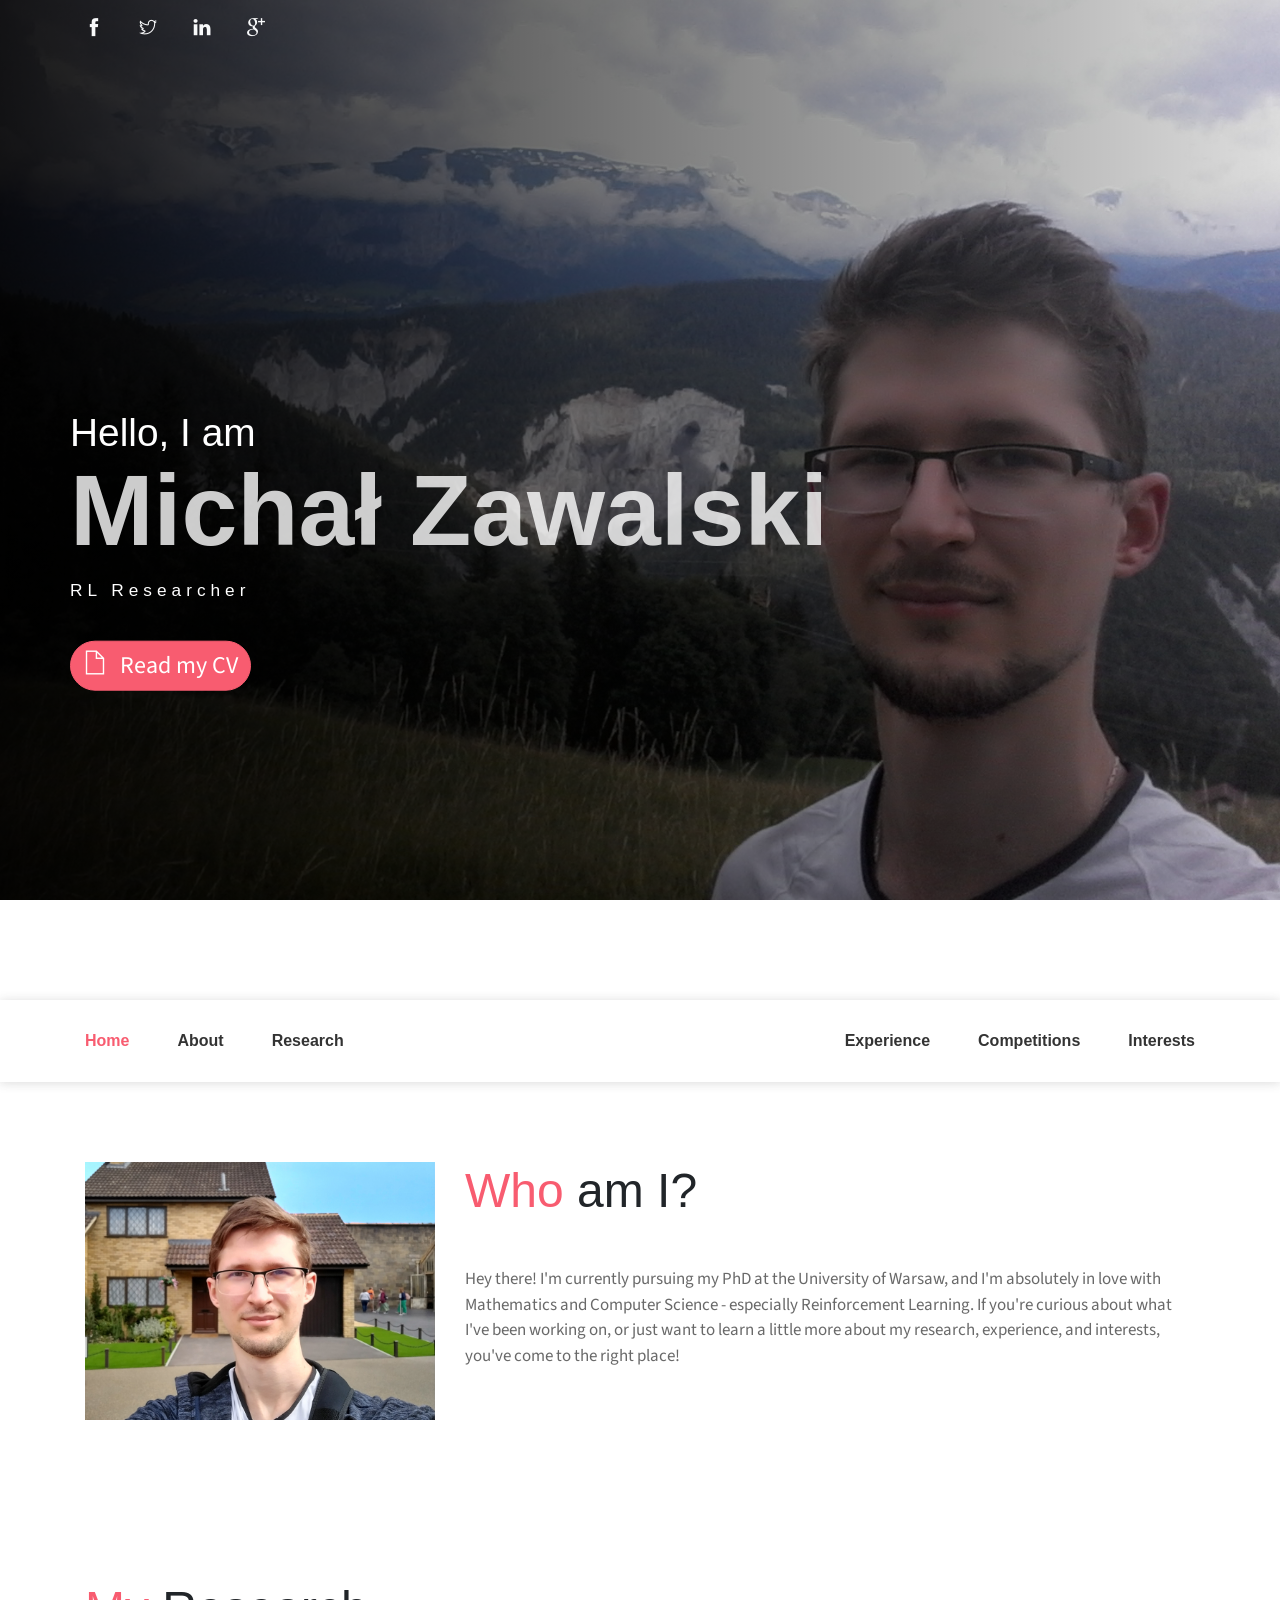
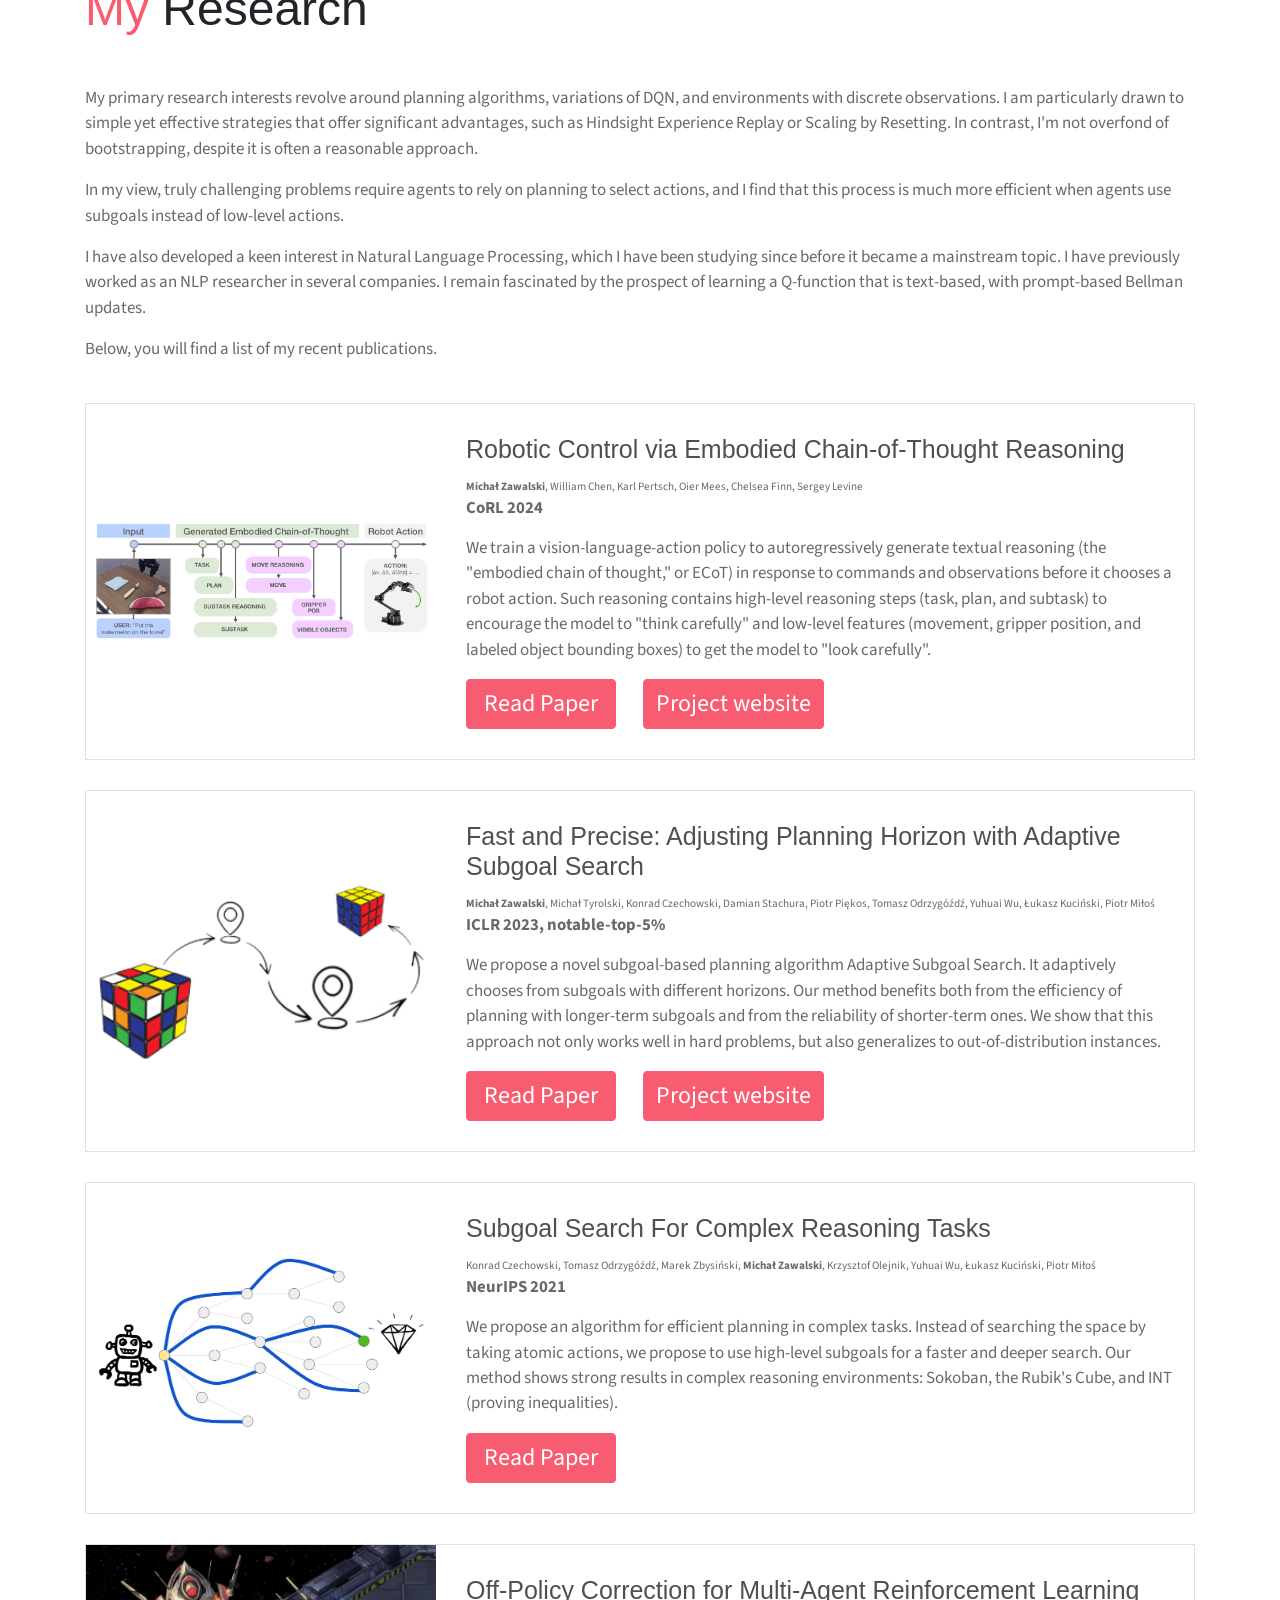
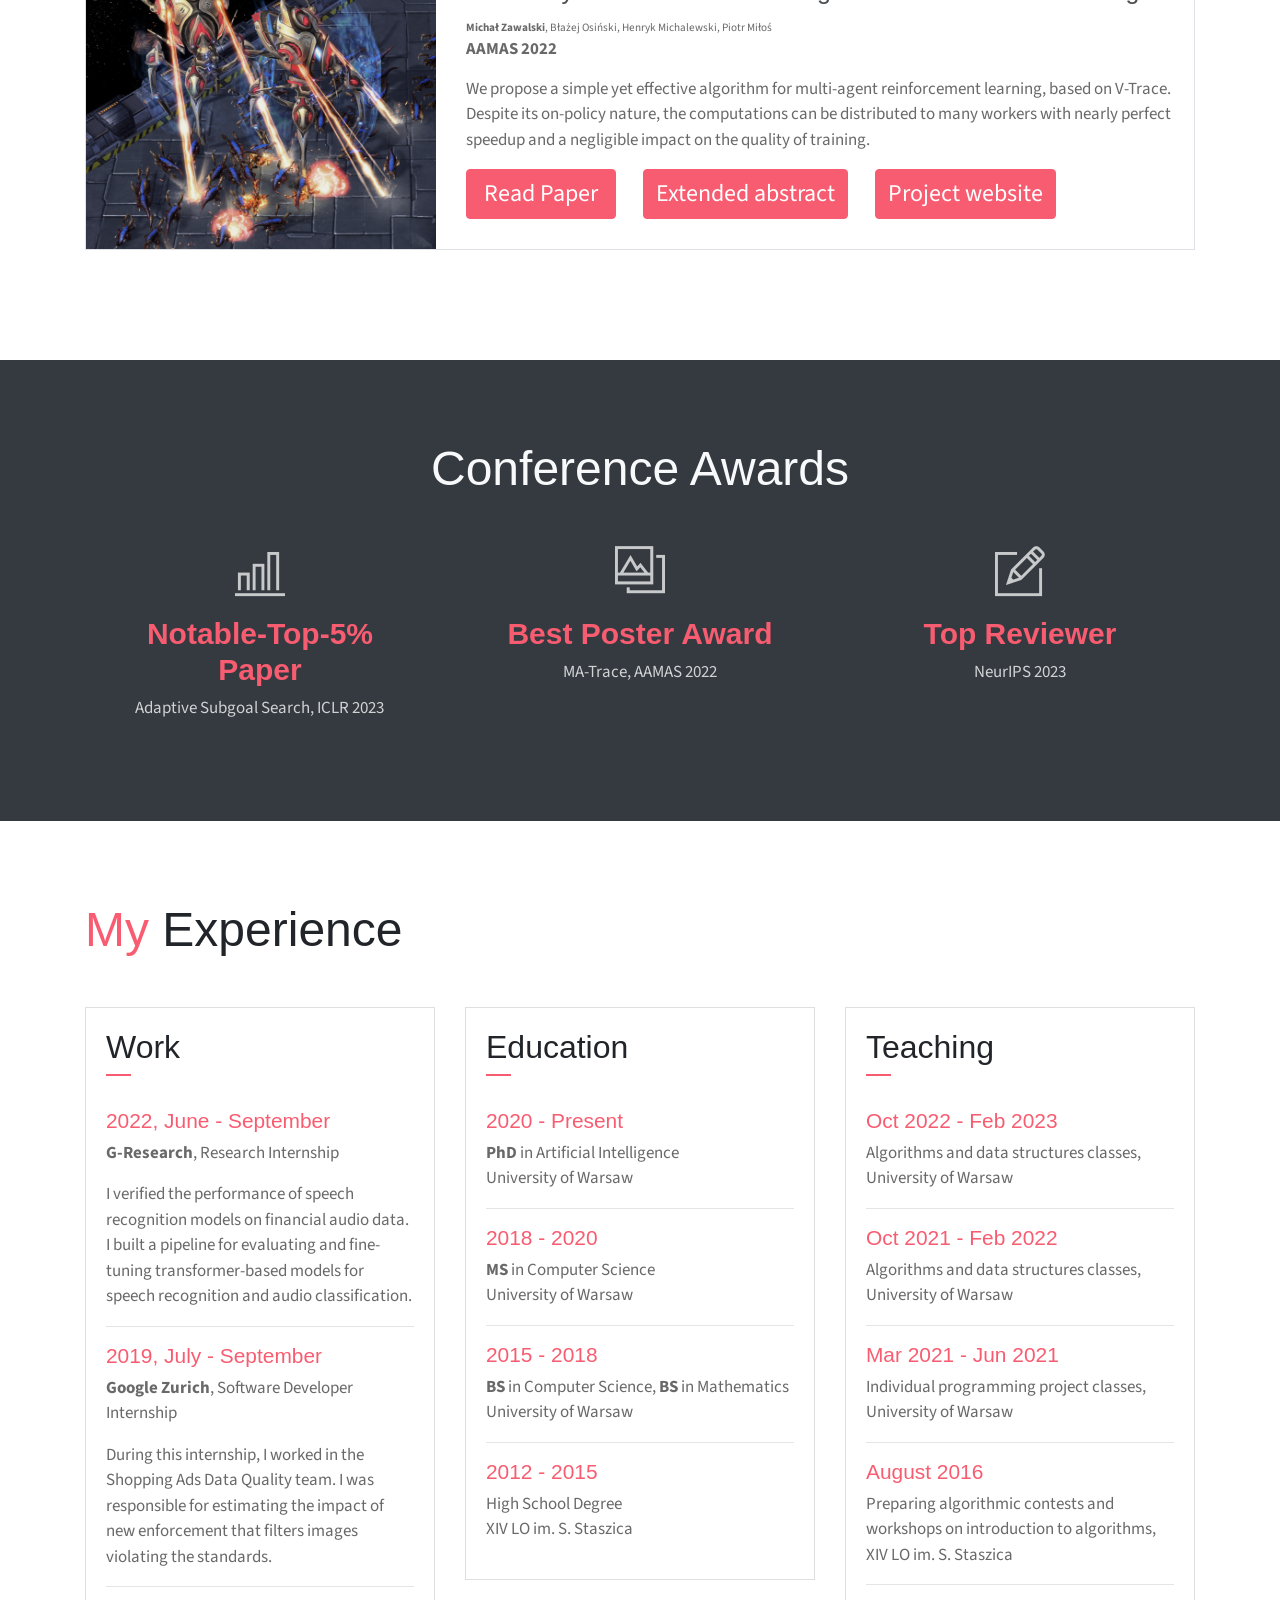
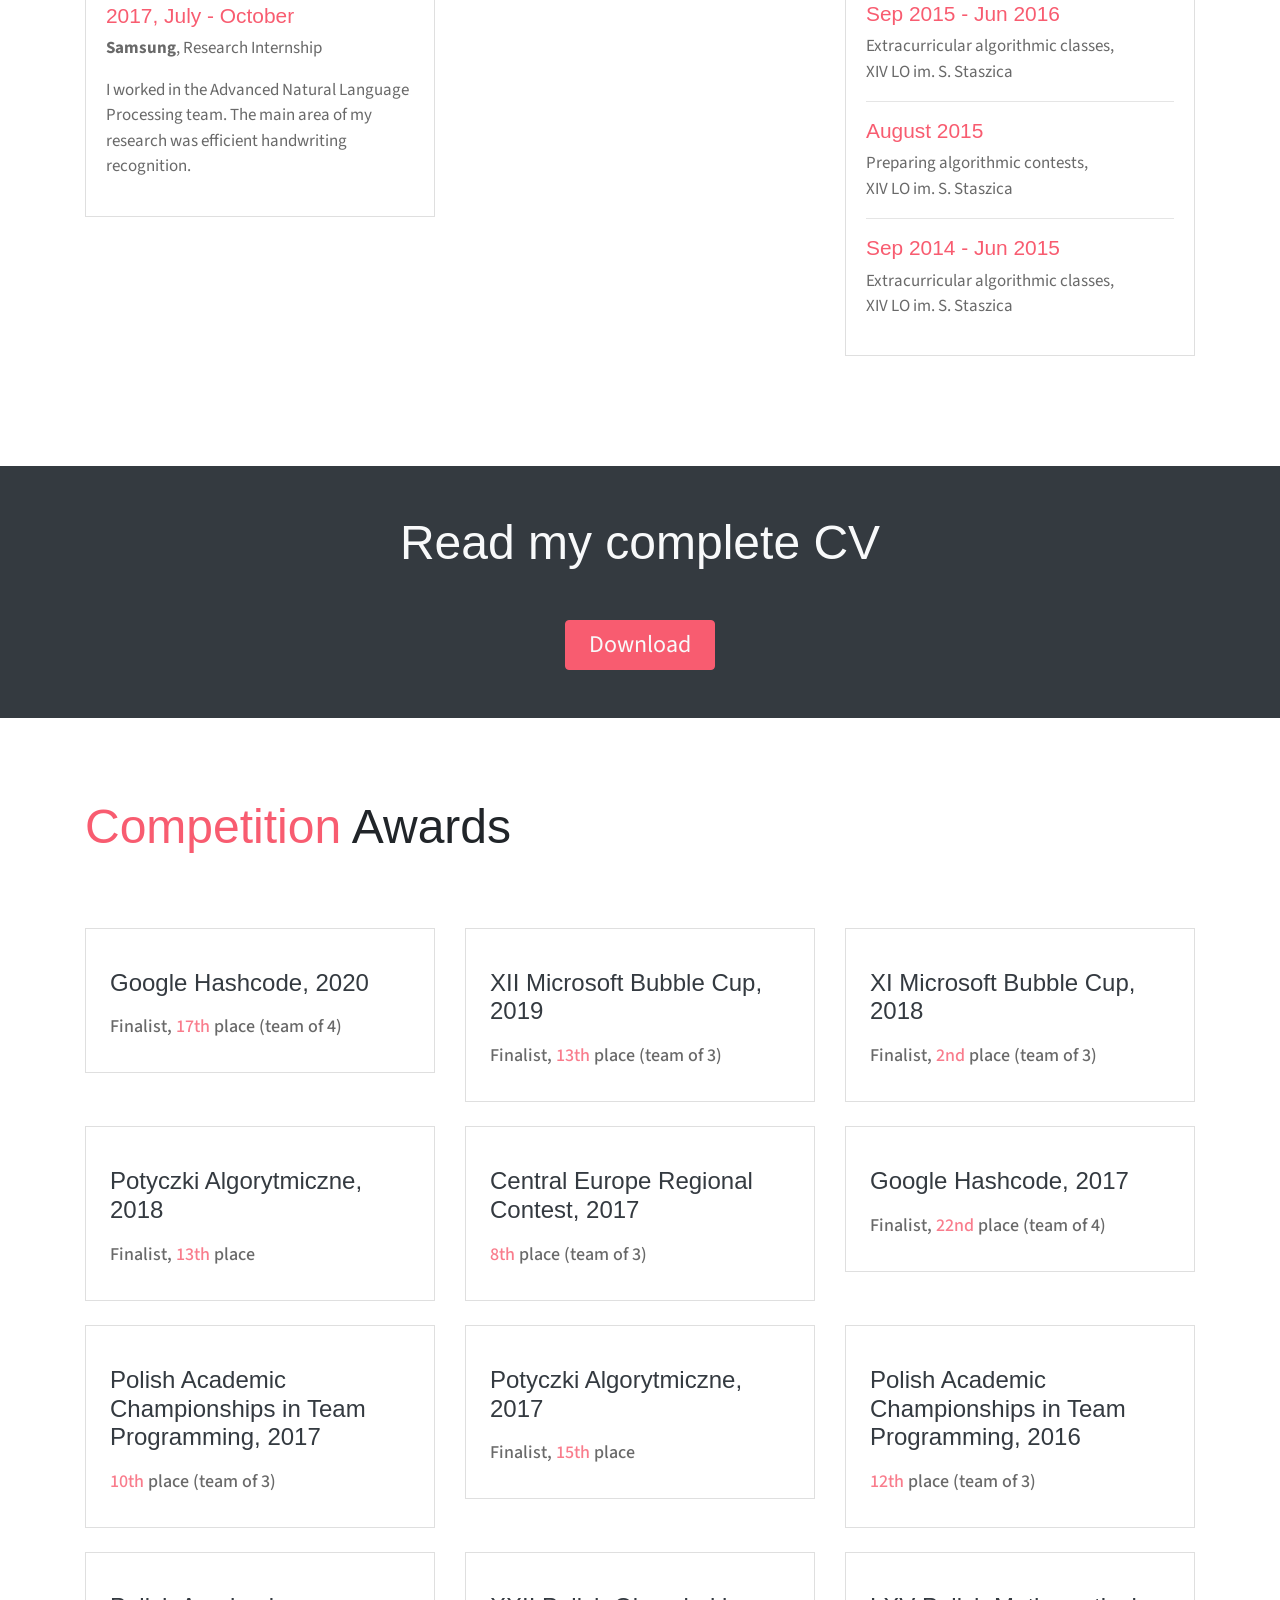
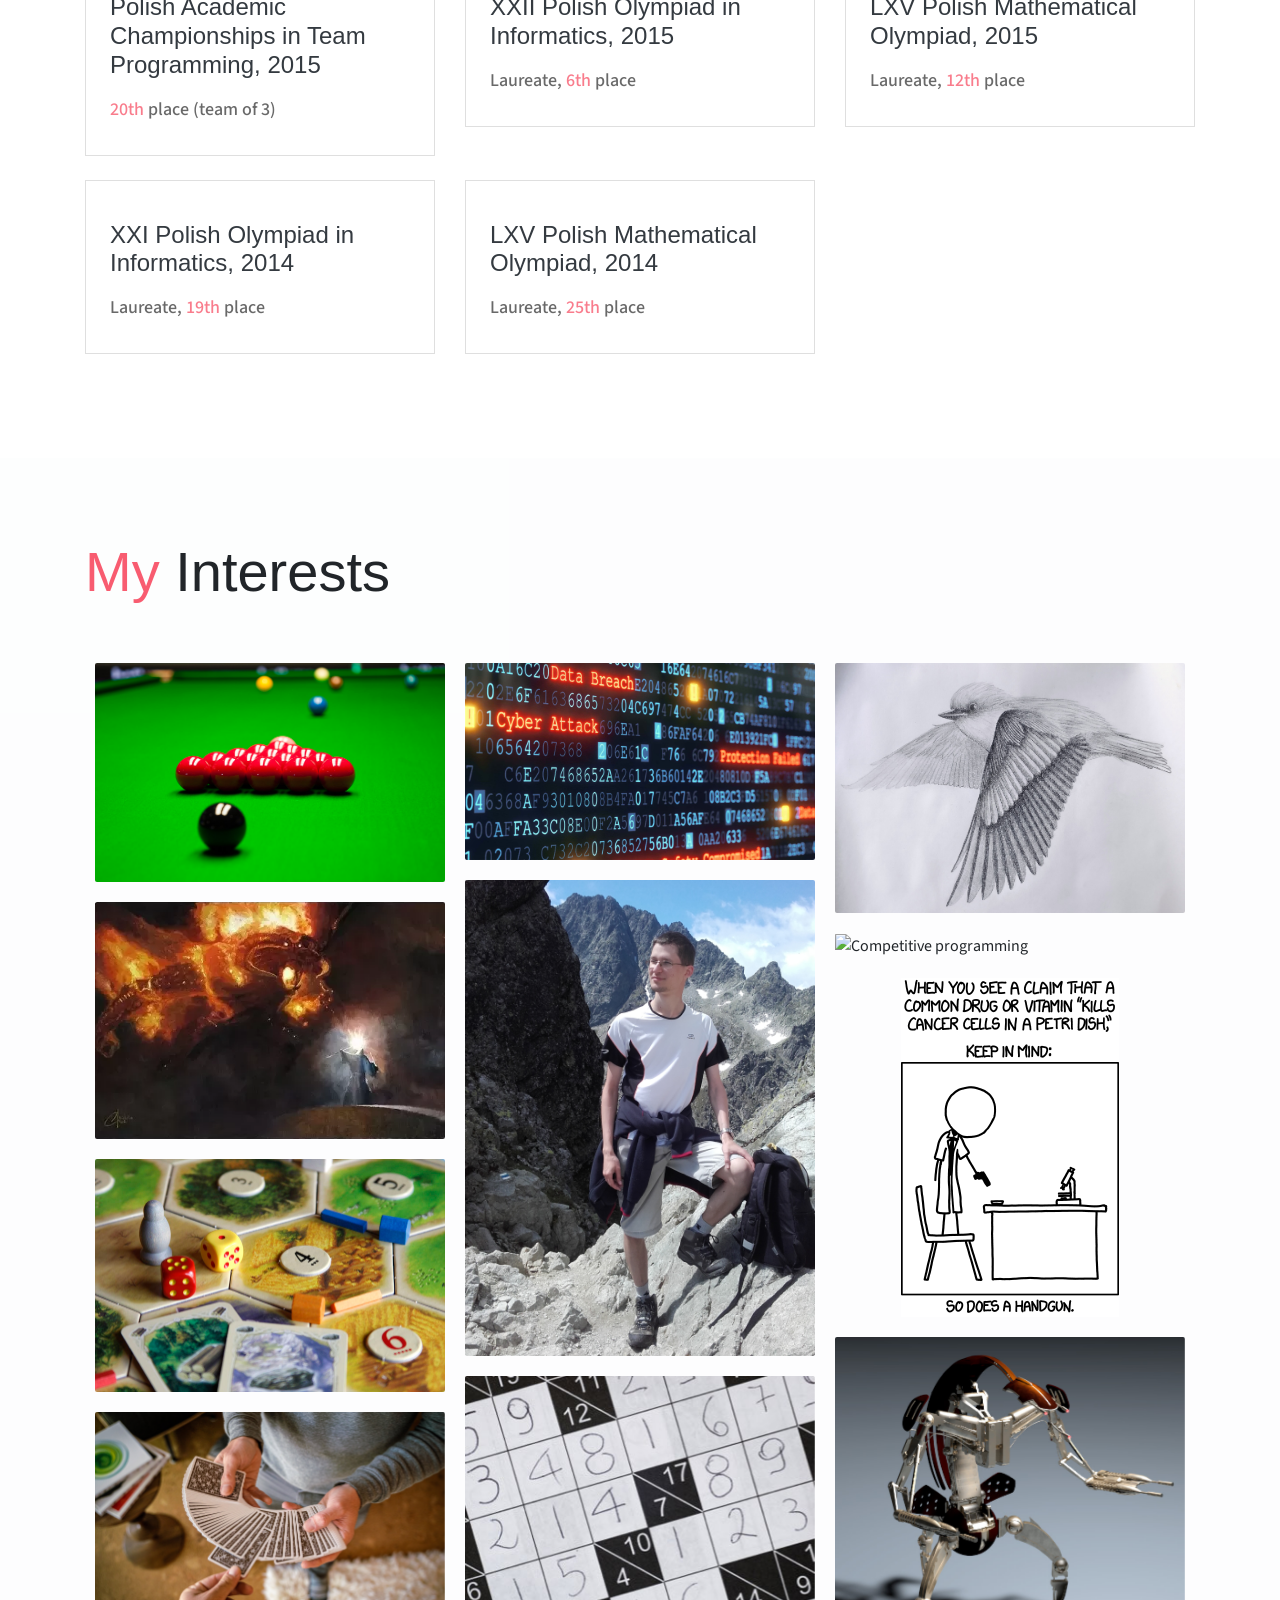
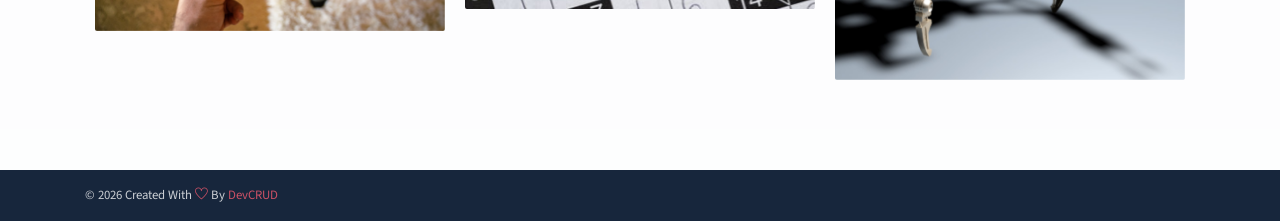
==== index.html @ ee16cef6 "Add ECoT publication. Add "cookies dialog", for now disabled." ====
<!DOCTYPE html>
<html lang="en">
<head>
    <meta charset="utf-8">
    <meta name="viewport" content="width=device-width, initial-scale=1, shrink-to-fit=no">
    <meta name="description" content="Welcome to my homepage">
    <meta name="author" content="Michał Zawalski">
    <title>Michał Zawalski</title>
    <!-- font icons -->
    <link rel="stylesheet" href="assets/vendors/themify-icons/css/themify-icons.css">
    <!-- Bootstrap + JohnDoe main styles -->
    <link rel="stylesheet" href="assets/css/style.css">
</head>

<body data-spy="scroll" data-target=".navbar" data-offset="40" id="home">
    <!--<div class="cookie-consent" id="cookieConsentBox">
        <span class="close-btn" id="closeCookieConsent">&times;</span>
        <h1 class="cookie-consent-text">Cookies and tracking pixels</h1>
        <p class="cookie-consent-text">This website places pixels on the screen to form text and images, some of which may remain in your memory after you close the page. I may use cookies whenever hungry.</p>

        <h1 class="cookie-consent-text">Personal data and local storage</h1>
        <p class="cookie-consent-text">Please don't send me your personal data. I don't want your personal data. It is hard enough to manage my own personal data. I may use the local storage on your device if I run out of space on my end.</p>

        <p class="cookie-consent-text">By clicking the fake button below you certify that you are willing to agree to whatever policy I may think of without reading it first, to hide an annoying cookie message.</p>
        <button id="acceptCookies">OK</button>
    </div>
    <script>
        // Function to check screen width and show the cookie consent if width is >= 600px
        function showCookieConsent() {
            if (window.innerWidth >= 600) {  // Check if screen width is at least 600px
                document.getElementById("cookieConsentBox").style.display = "block";
            }
        }

        // Close button functionality
        document.getElementById("closeCookieConsent").addEventListener("click", function() {
            document.getElementById("cookieConsentBox").style.display = "none";
        });

//         // OK button functionality
//         document.getElementById("acceptCookies").addEventListener("click", function() {
//             document.getElementById("cookieConsentBox").style.display = "none";
//             // You can add logic here to save cookie consent in local storage or cookies
//         });

        // Call the function on page load
        window.onload = showCookieConsent;

//         // Re-check the screen width when window is resized
//         window.onresize = showCookieConsent;
    </script>-->
    
    <header class="header">
        <div class="container">
            <ul class="social-icons pt-3">
                <li class="social-item"><a class="social-link text-light" href="https://www.facebook.com/profile.php?id=100001126056346"><i class="ti-facebook" aria-hidden="true"></i></a></li>
                <li class="social-item"><a class="social-link text-light" href="https://twitter.com/MiZawalski"><i class="ti-twitter" aria-hidden="true"></i></a></li>
                <li class="social-item"><a class="social-link text-light" href="https://www.linkedin.com/in/michal-zawalski/"><i class="ti-linkedin" aria-hidden="true"></i></a></li>
                <li class="social-item"><a class="social-link text-light" href="https://scholar.google.com/citations?user=ljbCuVkAAAAJ&hl=pl"><i class="ti-google" aria-hidden="true"></i></a></li>
            </ul>  
            <div class="header-content">
                <h4 class="header-subtitle" >Hello, I am</h4>
                <h1 class="header-title">Michał Zawalski</h1>
                <h6 class="header-mono" >RL Researcher</h6>
                <a class="btn btn-primary btn-rounded" href="assets/other/cv_michal_zawalski.pdf"><i class="ti-file pr-2"></i> Read my CV </a>
            </div>
        </div>
    </header>
    
    <nav class="navbar sticky-top navbar-expand-lg navbar-light bg-white" data-spy="affix" data-offset-top="510">
        <div class="container">
            <button class="navbar-toggler ml-auto" type="button" data-toggle="collapse" data-target="#navbarSupportedContent" aria-controls="navbarSupportedContent" aria-expanded="false" aria-label="Toggle navigation">
                <span class="navbar-toggler-icon"></span>
            </button>
            <div class="collapse mt-sm-20 navbar-collapse" id="navbarSupportedContent">
                <ul class="navbar-nav mr-auto">
                    <li class="nav-item">
                        <a href="#home" class="nav-link">Home</a>
                    </li>
                    <li class="nav-item">
                        <a href="#about" class="nav-link">About</a>
                    </li>
                    <li class="nav-item">
                        <a href="#research" class="nav-link">Research</a>
                    </li>
                </ul>
                <ul class="navbar-nav brand">
<!--                     <img src="assets/imgs/avatar.jpg" alt="" class="brand-img"> -->
                    <li class="brand-txt">
                        <h5 class="brand-title">Michał Zawalski</h5>
                        <div class="brand-subtitle">RL Researcher</div>
                    </li>
                </ul>
                <ul class="navbar-nav ml-auto">
                    <li class="nav-item">
                        <a href="#experience" class="nav-link">Experience</a>
                    </li>
                    <li class="nav-item">
                        <a href="#competitions" class="nav-link">Competitions</a>
                    </li>
                    <li class="nav-item last-item">
                        <a href="#interests" class="nav-link">Interests</a>
                    </li>
                </ul>
            </div>
        </div>
    </nav>

    <section class="section" id="about">
        <div class="container">
            <div class="row">
                 <div class="col-md-6 col-lg-4">
                     <img src="assets/imgs/myself.jpg" class="img-fluid" alt="My selfie">
                 </div>
                 <div class="col-md-6 col-lg-8">
                     <h2 class="mb-5"><span class="text-danger">Who</span> am I?</h2>
                     <p>Hey there! I'm currently pursuing my PhD at the University of Warsaw, and I'm absolutely in love with Mathematics and Computer Science - especially Reinforcement Learning. If you're curious about what I've been working on, or just want to learn a little more about my research, experience, and interests, you've come to the right place!</p>
                 </div>
            </div>
        </div>
    </section>
    
    <section class="section" id="research">
        <div class="container">
            <h2 class="mb-5"><span class="text-danger">My</span> Research</h2>
            <p>My primary research interests revolve around planning algorithms, variations of DQN, and environments with discrete observations.
            I am particularly drawn to simple yet effective strategies that offer significant advantages, such as Hindsight Experience Replay or Scaling by Resetting.
            In contrast, I'm not overfond of bootstrapping, despite it is often a reasonable approach.</p>
            <p>In my view, truly challenging problems require agents to rely on planning to select actions, and I find that this process is much more efficient when agents use subgoals instead of low-level actions.</p>
            <p>I have also developed a keen interest in Natural Language Processing, which I have been studying since before it became a mainstream topic.
            I have previously worked as an NLP researcher in several companies.
            I remain fascinated by the prospect of learning a Q-function that is text-based, with prompt-based Bellman updates.</p>
            <p>Below, you will find a list of my recent publications.</p>
            <br>
            <div class="row">
            
                <div class="blog-card">
                    <div class="img-holder-contain">
                        <img src="assets/imgs/ecot_thumbnail.png" alt="Embodied Chain-of-Thought thumbnail">
                    </div>
                    <div class="content-holder">
                        <h6 class="title">Robotic Control via Embodied Chain-of-Thought Reasoning</h6>

                        <p class="post-details">
                            <b>Michał Zawalski</b>, William Chen, Karl Pertsch, Oier Mees, Chelsea Finn, Sergey Levine<br>
                            <b><em style="font-size: 150%; font-style: normal;">CoRL 2024</em></b>
                        </p>
                        
                        <p>We train a vision-language-action policy to autoregressively generate textual reasoning (the "embodied chain of thought," or ECoT) in response to commands and observations before it chooses a robot action. Such reasoning contains high-level reasoning steps (task, plan, and subtask) to encourage the model to "think carefully" and low-level features (movement, gripper position, and labeled object bounding boxes) to get the model to "look carefully".</p>

                        <a href="https://arxiv.org/pdf/2407.08693" class="btn btn-primary w-lg" style="margin-right: 1em">Read Paper</a>
                        <a href="https://embodied-cot.github.io/" class="btn btn-primary w-lg" style="margin-right: 1em">Project website</a>
                    </div>
                </div>
            
                <div class="blog-card">
                    <div class="img-holder-contain">
                        <img src="assets/imgs/adasubs_thumbnail_small.png" alt="Adaptive Subgoal Search thumbnail">
                    </div>
                    <div class="content-holder">
                        <h6 class="title">Fast and Precise: Adjusting Planning Horizon with Adaptive Subgoal Search</h6>

                        <p class="post-details">
                            <b>Michał Zawalski</b>, Michał Tyrolski, Konrad Czechowski, Damian Stachura, Piotr Piękos, Tomasz Odrzygóźdź, Yuhuai Wu, Łukasz Kuciński, Piotr Miłoś<br>
                            <b><em style="font-size: 150%; font-style: normal;">ICLR 2023, notable-top-5%</em></b>
                        </p>
                        
                        <p>We propose a novel subgoal-based planning algorithm Adaptive Subgoal Search.
                        It adaptively chooses from subgoals with different horizons.
                        Our method benefits both from the efficiency of planning with longer-term subgoals and from the reliability of shorter-term ones.
                        We show that this approach not only works well in hard problems, but also generalizes to out-of-distribution instances.</p>

                        <a href="https://arxiv.org/abs/2206.00702" class="btn btn-primary w-lg" style="margin-right: 1em">Read Paper</a>
                        <a href="https://sites.google.com/view/adaptivesubgoalsearch/" class="btn btn-primary w-lg" style="margin-right: 1em">Project website</a>
                    </div>
                </div>
            
                <div class="blog-card">
                    <div class="img-holder-contain">
                        <img src="assets/imgs/subgoalsearch_thumbnail_small.png" alt="Subgoal Search thumbnail">
                    </div>
                    <div class="content-holder">
                        <h6 class="title">Subgoal Search For Complex Reasoning Tasks</h6>

                        <p class="post-details">
                            Konrad Czechowski, Tomasz Odrzygóźdź, Marek Zbysiński, <b>Michał Zawalski</b>, Krzysztof Olejnik, Yuhuai Wu, Łukasz Kuciński, Piotr Miłoś<br>
                            <b><em style="font-size: 150%; font-style: normal;">NeurIPS 2021</em></b>
                        </p>
                        
                        <p>We propose an algorithm for efficient planning in complex tasks.
                        Instead of searching the space by taking atomic actions, we propose to use high-level subgoals for a faster and deeper search.
                        Our method shows strong results in complex reasoning environments: Sokoban, the Rubik's Cube, and INT (proving inequalities).</p>

                        <a href="https://arxiv.org/abs/2108.11204" class="btn btn-primary w-lg" style="margin-right: 1em">Read Paper</a>
                    </div>
                </div>
            
                <div class="blog-card">
                    <div class="img-holder-cover">
                        <img src="assets/imgs/matrace_thumbnail.png" alt="MA-Trace thumbnail">
                    </div>
                    <div class="content-holder">
                        <h6 class="title">Off-Policy Correction for Multi-Agent Reinforcement Learning</h6>

                        <p class="post-details">
                            <b>Michał Zawalski</b>, Błażej Osiński, Henryk Michalewski, Piotr Miłoś<br>
                            <b><em style="font-size: 150%; font-style: normal;">AAMAS 2022</em></b>
                        </p>
                        
                        <p>We propose a simple yet effective algorithm for multi-agent reinforcement learning, based on <nobr>V-Trace</nobr>.
                        Despite its on-policy nature, the computations can be distributed to many workers with nearly perfect speedup and a negligible impact on the quality of training.</p>

                        <a href="https://arxiv.org/abs/2111.11229" class="btn btn-primary w-lg" style="margin-right: 1em">Read Paper</a>
                        <a href="https://www.ifaamas.org/Proceedings/aamas2022/pdfs/p1774.pdf" class="btn btn-primary w-lg" style="margin-right: 1em">Extended abstract</a>
                        <a href="https://sites.google.com/view/ma-trace/main-page" class="btn btn-primary w-lg" style="margin-right: 1em">Project website</a>
                    </div>
                </div>

            </div>
        </div>
    </section>
    
    <!--<section class="section bg-dark py-5">
        <div class="container text-center">
            <h2 class="text-light mb-5 font-weight-normal">Read my complete CV</h2>
            <a class="btn btn-primary w-lg text-light" href="assets/other/cv_michal_zawalski.pdf">Download</a>
        </div>
    </section>-->
    
    <section class="section bg-dark text-center" id="conference_awards">
        <div class="container">
            <h2 class="text-light mb-5 font-weight-normal">Conference Awards</h2>
            <div class="row text-center">
                <div class="col-md-6 col-lg-4 margin-bottom-1">
                    <div class="row ">
                        <div class="col-12 text-center text-light margin-bottom-1">
                            <!-- ti-medall ti-stats-up ti-bar-chart -->
                            <div class="m-auto"><i class="ti-bar-chart icon-xl text-medium"></i></div>
                        </div>
                        <div class="col-12 text-center">
                            <h1 class="text-danger font-weight-bold font30">Notable-Top-5%<br>Paper</h1>
                            <p class="text-light mb-1">Adaptive Subgoal Search, ICLR 2023</p>
                        </div>
                    </div>
                </div>
                <div class="col-md-6 col-lg-4 margin-bottom-1">
                    <div class="row ">
                        <div class="col-12 text-center text-light margin-bottom-1">
                            <!-- ti-image ti-medall ti-gallery ti-blackboard-->
                            <div class="m-auto"><i class="ti-gallery icon-xl text-medium"></i></div>
                        </div>
                        <div class="col-12 text-center">
                            <h1 class="text-danger font-weight-bold font30">Best Poster Award</h1>
                            <p class="text-light mb-1">MA-Trace, AAMAS 2022</p>
                        </div>
                    </div>
                </div>
                <div class="col-md-12 col-lg-4">
                    <div class="row ">
                        <div class="col-12 text-center text-light margin-bottom-1">
                            <!-- ti-pencil-alt ti-write -->
                            <div class="m-auto"><i class="ti-pencil-alt icon-xl text-medium"></i></div>
                        </div>
                        <div class="col-12 text-center">
                            <h1 class="text-danger font-weight-bold font30">Top Reviewer<br></h1>
                            <p class="text-light mb-1">NeurIPS 2023</p>
                        </div>
                    </div>
                </div>
                <!--<div class="col-md-6 col-lg-4">
                    <div class="row">
                        <div class="col-5 text-right text-light border-right py-3">
                            <div class="m-auto"><i class="ti-layers-alt icon-xl"></i></div>
                        </div>
                        <div class="col-7 text-left py-3">
                            <h1 class="text-danger font-weight-bold font40">Best poster award</h1>
                            <p class="text-light mb-1">AAMAS 2022</p>
                        </div>
                    </div>
                </div>
                <div class="col-md-6 col-lg-4">
                    <div class="row">
                        <div class="col-5 text-right text-light border-right py-3">
                            <div class="m-auto"><i class="ti-face-smile icon-xl"></i></div>
                        </div>
                        <div class="col-7 text-left py-3">
                            <h1 class="text-danger font-weight-bold font40">Top Reviewer Distinction</h1>
                            <p class="text-light mb-1">NeurIPS 2023</p>
                        </div>
                    </div>
                </div>-->
            </div>
        </div>
    </section>

    <section class="section" id="experience">
        <div class="container">
            <h2 class="mb-5"><span class="text-danger">My</span> Experience</h2>
            <div class="row">
                <div class="col-md-6 col-lg-4">
                    <div class="card">
                       <div class="card-header">
                            <div class="mt-2">
                                <h4>Work</h4>
                                <span class="line"></span>  
                            </div>
                        </div>
                        <div class="card-body">
                            <h6 class="title text-danger">2022, June - September</h6>
                            <P><b>G-Research</b>, Research Internship</P>
                            <P class="subtitle">I verified the performance of speech recognition models on financial audio data. I built a pipeline for evaluating and fine-tuning transformer-based models for speech recognition and audio classification.</P>
                            <hr>
                            <h6 class="title text-danger">2019, July - September</h6>
                            <P><b>Google Zurich</b>, Software Developer Internship</P>
                            <P class="subtitle">During this internship, I worked in the Shopping Ads Data Quality team. I was responsible for estimating the impact of new enforcement that filters images violating the standards.</P>
                            <hr>
                            <h6 class="title text-danger">2017, July - October</h6>
                            <P><b>Samsung</b>, Research Internship</P>
                            <P class="subtitle">I worked in the Advanced Natural Language Processing team. The main area of my research was efficient handwriting recognition.</P>
                        </div>
                    </div>
                </div>
                <div class="col-md-6 col-lg-4">
                    <div class="card">
                       <div class="card-header">
                            <div class="mt-2">
                                <h4>Education</h4>
                                <span class="line"></span>  
                            </div>
                        </div>
                        <div class="card-body">
                            <h6 class="title text-danger">2020 - Present</h6>
                            <P><b>PhD</b> in Artificial Intelligence<br>
                            University of Warsaw</P>
                            <hr>
                            <h6 class="title text-danger">2018 - 2020</h6>
                            <P><b>MS</b> in Computer Science<br>
                            University of Warsaw</P>
                            <hr>
                            <h6 class="title text-danger">2015 - 2018</h6>
                            <!--<P>Double Degree Program in Computer Science and Mathematics (BS)<br>
                            University of Warsaw</P>-->
                            <P><b>BS</b> in Computer Science, <b>BS</b> in Mathematics<br>
                            University of Warsaw</P>
                            <hr>
                            <h6 class="title text-danger">2012 - 2015</h6>
                            <P>High School Degree<br>
                            XIV LO im. S. Staszica</P>
                            
                        </div>
                    </div>
                </div>
                <div class="col-md-6 col-lg-4">
                    <div class="card">
                       <div class="card-header">
                            <div class="mt-2">
                                <h4>Teaching</h4>
                                <span class="line"></span>  
                            </div>
                        </div>
                        <div class="card-body">
                            <h6 class="title text-danger">Oct 2022 - Feb 2023</h6>
                            <P>Algorithms and data structures classes,<br>
                            University of Warsaw</P>
                            <hr>
                            <h6 class="title text-danger">Oct 2021 - Feb 2022</h6>
                            <P>Algorithms and data structures classes,<br>
                            University of Warsaw</P>
                            <hr>
                            <h6 class="title text-danger">Mar 2021 - Jun 2021</h6>
                            <P>Individual programming project classes,<br>
                            University of Warsaw</P>
                            <hr>
                            <h6 class="title text-danger">August 2016</h6>
                            <P>Preparing algorithmic contests and workshops on introduction to algorithms,<br>
                            XIV LO im. S. Staszica</P>
                            <hr>
                            <h6 class="title text-danger">Sep 2015 - Jun 2016</h6>
                            <P>Extracurricular algorithmic classes,<br>
                            XIV LO im. S. Staszica</P>
                            <hr>
                            <h6 class="title text-danger">August 2015</h6>
                            <P>Preparing algorithmic contests,<br>
                            XIV LO im. S. Staszica</P>
                            <hr>
                            <h6 class="title text-danger">Sep 2014 - Jun 2015</h6>
                            <P>Extracurricular algorithmic classes,<br>
                            XIV LO im. S. Staszica</P>
                            
                        </div>
                    </div>
                </div>
            </div>
        </div>
    </section>
    
    <!--<section class="section bg-dark text-center">
        <div class="container">
            <div class="row text-center">
                <div class="col-md-6 col-lg-3">
                    <div class="row ">
                        <div class="col-5 text-right text-light border-right py-3">
                            <div class="m-auto"><i class="ti-alarm-clock icon-xl"></i></div>
                        </div>
                        <div class="col-7 text-left py-3">
                            <h1 class="text-danger font-weight-bold font40">500</h1>
                            <p class="text-light mb-1">Hours Worked</p>
                        </div>
                    </div>
                </div>
                <div class="col-md-6 col-lg-3">
                    <div class="row">
                        <div class="col-5 text-right text-light border-right py-3">
                            <div class="m-auto"><i class="ti-layers-alt icon-xl"></i></div>
                        </div>
                        <div class="col-7 text-left py-3">
                            <h1 class="text-danger font-weight-bold font40">50K</h1>
                            <p class="text-light mb-1">Project Finished</p>
                        </div>
                    </div>
                </div>
                <div class="col-md-6 col-lg-3">
                    <div class="row">
                        <div class="col-5 text-right text-light border-right py-3">
                            <div class="m-auto"><i class="ti-face-smile icon-xl"></i></div>
                        </div>
                        <div class="col-7 text-left py-3">
                            <h1 class="text-danger font-weight-bold font40">200K</h1>
                            <p class="text-light mb-1">Happy Clients</p>
                        </div>
                    </div>
                </div>
                <div class="col-md-6 col-lg-3">
                    <div class="row">
                        <div class="col-5 text-right text-light border-right py-3">
                            <div class="m-auto"><i class="ti-heart-broken icon-xl"></i></div>
                        </div>
                        <div class="col-7 text-left py-3">
                            <h1 class="text-danger font-weight-bold font40">2k</h1>
                            <p class="text-light mb-1">Coffee Drinked</p>
                        </div>
                    </div>
                </div>
            </div>
        </div>
    </section>-->
    
    <section class="section bg-dark py-5">
        <div class="container text-center">
            <h2 class="text-light mb-5 font-weight-normal">Read my complete CV</h2>
            <a class="btn btn-primary w-lg text-light" href="assets/other/cv_michal_zawalski.pdf">Download</a>
        </div>
    </section>

    <section class="section" id="competitions">
        <div class="container">
            <h2 class="mb-5 pb-4"><span class="text-danger">Competition</span> Awards</h2>
            <div class="row">
                
                <div class="col-md-4 col-sm-6">
                    <div class="card mb-4">
                       <div class="card-header">
                            <i class="text-danger" aria-hidden="true"></i>
                        </div>
                        <div class="card-body px-4 py-3">
                            <h5 class="mb-3 card-title text-dark">Google Hashcode, 2020</h5>
                            <P class="award-subtitle">Finalist, <span class="text-danger">17th</span> place (team of 4)</P>
                        </div>
                    </div>
                </div>
                
                <div class="col-md-4 col-sm-6">
                    <div class="card mb-4">
                       <div class="card-header">
                            <i class="text-danger" aria-hidden="true"></i>
                        </div>
                        <div class="card-body px-4 py-3">
                            <h5 class="mb-3 card-title text-dark">XII Microsoft Bubble Cup, 2019</h5>
                            <p class="award-subtitle">Finalist, <span class="text-danger">13th</span> place (team of 3)</p>
                        </div>
                    </div>
                </div>
                
                <div class="col-md-4 col-sm-6">
                    <div class="card mb-4">
                       <div class="card-header">
                            <i class="text-danger" aria-hidden="true"></i>
                        </div>
                        <div class="card-body px-4 py-3">
                            <h5 class="mb-3 card-title text-dark">XI Microsoft Bubble Cup, 2018</h5>
                            <P class="award-subtitle">Finalist, <span class="text-danger">2nd</span> place (team of 3)</P>
                        </div>
                    </div>
                </div>
                
                <div class="col-md-4 col-sm-6">
                    <div class="card mb-4">
                       <div class="card-header ">
                            <i class="text-danger" aria-hidden="true"></i>
                        </div>
                        <div class="card-body px-4 py-3">
                            <h5 class="mb-3 card-title text-dark">Potyczki Algorytmiczne, 2018</h5>
                            <P class="award-subtitle">Finalist, <span class="text-danger">13th</span> place</P>
                        </div>
                    </div>
                </div>
            
                <div class="col-md-4 col-sm-6">
                    <div class="card mb-4">
                       <div class="card-header ">
                            <i class="text-danger" aria-hidden="true"></i>
                        </div>
                        <div class="card-body px-4 py-3">
                            <h5 class="mb-3 card-title text-dark">Central Europe Regional Contest, 2017</h5>
                            <P class="award-subtitle"><span class="text-danger">8th</span> place (team of 3)</P>
                        </div>
                    </div>
                </div>
                
                <div class="col-md-4 col-sm-6">
                    <div class="card mb-4">
                       <div class="card-header ">
                            <i class="text-danger" aria-hidden="true"></i>
                        </div>
                        <div class="card-body px-4 py-3">
                            <h5 class="mb-3 card-title text-dark">Google Hashcode, 2017</h5>
                            <P class="award-subtitle">Finalist, <span class="text-danger">22nd</span> place (team of 4)</P>
                        </div>
                    </div>
                </div>
                
                <div class="col-md-4 col-sm-6">
                    <div class="card mb-4">
                       <div class="card-header">
                            <i class="text-danger" aria-hidden="true"></i>
                        </div>
                        <div class="card-body px-4 py-3">
                            <h5 class="mb-3 card-title text-dark">Polish Academic Championships in Team Programming, 2017</h5>
                            <P class="award-subtitle"><span class="text-danger">10th</span> place (team of 3)</P>
                        </div>
                    </div>
                </div>
                
                <div class="col-md-4 col-sm-6">
                    <div class="card mb-4">
                       <div class="card-header">
                            <i class="text-danger" aria-hidden="true"></i>
                        </div>
                        <div class="card-body px-4 py-3">
                            <h5 class="mb-3 card-title text-dark">Potyczki Algorytmiczne, 2017</h5>
                            <P class="award-subtitle">Finalist, <span class="text-danger">15th</span> place</P>
                        </div>
                    </div>
                </div>
                
                <div class="col-md-4 col-sm-6">
                    <div class="card mb-4">
                       <div class="card-header">
                            <i class="text-danger" aria-hidden="true"></i>
                        </div>
                        <div class="card-body px-4 py-3">
                            <h5 class="mb-3 card-title text-dark">Polish Academic Championships in Team Programming, 2016</h5>
                            <P class="award-subtitle"><span class="text-danger">12th</span> place (team of 3)</P>
                        </div>
                    </div>
                </div>
                
                <div class="col-md-4 col-sm-6">
                    <div class="card mb-4">
                       <div class="card-header">
                            <i class="text-danger" aria-hidden="true"></i>
                        </div>
                        <div class="card-body px-4 py-3">
                            <h5 class="mb-3 card-title text-dark">Polish Academic Championships in Team Programming, 2015</h5>
                            <P class="award-subtitle"><span class="text-danger">20th</span> place (team of 3)</P>
                        </div>
                    </div>
                </div>
                
                <div class="col-md-4 col-sm-6">
                    <div class="card mb-4">
                       <div class="card-header">
                            <i class="text-danger" aria-hidden="true"></i>
                        </div>
                        <div class="card-body px-4 py-3">
                            <h5 class="mb-3 card-title text-dark">XXII Polish Olympiad in Informatics, 2015</h5>
                            <P class="award-subtitle">Laureate, <span class="text-danger">6th</span> place</P>
                        </div>
                    </div>
                </div>
                
                <div class="col-md-4 col-sm-6">
                    <div class="card mb-4">
                       <div class="card-header">
                            <i class="text-danger" aria-hidden="true"></i>
                        </div>
                        <div class="card-body px-4 py-3">
                            <h5 class="mb-3 card-title text-dark">LXV Polish Mathematical Olympiad, 2015</h5>
                            <P class="award-subtitle">Laureate, <span class="text-danger">12th</span> place</P>
                        </div>
                    </div>
                </div>
                
                <div class="col-md-4 col-sm-6">
                    <div class="card mb-4">
                       <div class="card-header">
                            <i class="text-danger" aria-hidden="true"></i>
                        </div>
                        <div class="card-body px-4 py-3">
                            <h5 class="mb-3 card-title text-dark">XXI Polish Olympiad in Informatics, 2014</h5>
                            <P class="award-subtitle">Laureate, <span class="text-danger">19th</span> place</P>
                        </div>
                    </div>
                </div>
                
                <div class="col-md-4 col-sm-6">
                    <div class="card mb-4">
                       <div class="card-header">
                            <i class="text-danger" aria-hidden="true"></i>
                        </div>
                        <div class="card-body px-4 py-3">
                            <h5 class="mb-3 card-title text-dark">LXV Polish Mathematical Olympiad, 2014</h5>
                            <P class="award-subtitle">Laureate, <span class="text-danger">25th</span> place</P>
                        </div>
                    </div>
                </div>
                
            </div>
        </div>
    </section>

    <!--<section class="section bg-dark py-5">
        <div class="container text-center">
            <h2 class="text-light mb-5 font-weight-normal">Read my complete CV</h2>
            <a class="btn btn-primary w-lg text-light" >Download</a>
        </div>
    </section>-->
    
    <section class="section bg-custom-gray" id="interests">
        <div class="container">
            <h1 class="mb-5"><span class="text-danger">My</span> Interests</h1>
            <div class="portfolio">
                <div class="portfolio-container">
                    <div class="col-md-6 col-lg-4 new">
                        <div class="portfolio-item">
                            <img src="assets/imgs/interests/sport.jpg" class="img-fluid" alt="Sport">
                            <div class="content-holder">
                                <a class="img-popup" href="assets/imgs/web-1.jpg"></a>
                                <div class="text-holder">
                                    <h6 class="title">SPORT</h6>
                                    <p class="subtitle">In particular: Football, Snooker, and American football</p>
                                </div>
                            </div>
                        </div>
                    </div>
                    <div class="col-md-6 col-lg-4 new">
                        <div class="portfolio-item">
                            <img src="assets/imgs/interests/ctf.jpg" class="img-fluid" alt="CTF">
                            <div class="content-holder">
                                <a class="img-popup" href="assets/imgs/web-2.jpg"></a>
                                <div class="text-holder">
                                    <h6 class="title">Capture The Flag</h6>
                                    <p class="subtitle">Exploit and enjoy!</p>
                                </div>
                            </div>
                        </div>
                    </div>
                    <div class="col-md-6 col-lg-4 new">
                        <div class="portfolio-item">
                            <img src="assets/imgs/interests/drawing3.png" class="img-fluid" alt="Drawing">
                            <div class="content-holder">
                                <a class="img-popup" href="assets/imgs/advertising-2.jpg"></a>
                                <div class="text-holder">
                                    <h6 class="title">DRAWING</h6>
                                    <p class="subtitle">It takes some time until I'm satisfied with the result...</p>
                                </div>
                            </div>
                        </div>
                    </div>
                    <div class="col-md-6 col-lg-4 new">
                        <div class="portfolio-item">
                            <img src="assets/imgs/interests/hiking.jpg" class="img-fluid" alt="Hiking">
                            <div class="content-holder">
                                <a class="img-popup" href="assets/imgs/web-4.jpg"></a>
                                <div class="text-holder">
                                    <h6 class="title">HIKING</h6>
                                    <p class="subtitle">My favourite outdoor activity.</p>
                                </div>
                            </div>
                        </div>
                    </div>
                    <div class="col-md-6 col-lg-4 new">
                        <div class="portfolio-item">
                            <img src="assets/imgs/interests/lotr.png" class="img-fluid" alt="The Lord of the Rings">
                            <div class="content-holder">
                                <a class="img-popup" href="assets/imgs/advertising-1.jpg"></a>
                                <div class="text-holder">
                                    <h6 class="title">THE LORD OF THE RINGS</h6>
                                    <p class="subtitle">Best movie ever, I know it by heart. Literally, check me!</p>
                                </div>
                            </div>
                        </div>
                    </div>
                    <div class="col-md-6 col-lg-4 new">
                        <div class="portfolio-item">
                            <img src="assets/imgs/interests/competitive.JPG" class="img-fluid" alt="Competitive programming">
                            <div class="content-holder">
                                <div class="text-holder">
                                    <h6 class="title">COMPETITIVE PROGRAMMING</h6>
                                    <p class="subtitle">I enjoy taking part in algorithmic contests, optimisation challenges and bot programming tournaments.</p>
                                </div>
                            </div>
                        </div>
                    </div>
                    <div class="col-md-6 col-lg-4 new">
                        <div class="portfolio-item">
                           <img src="assets/imgs/interests/xkcd.png" class="img-fluid img-center" alt="XKCD">
                           <div class="content-holder">
                                <a class="img-popup" href="assets/imgs/advertising-3.jpg"></a>
                                <div class="text-holder">
                                    <h6 class="title">XKCD</h6>
                                    <p class="subtitle">My favourites include: <a>Coordinate precision</a>, <a>RTL</a>, <a>Faust 2.0</a>, <a>Unpickable</a>, <a>Sky color</a>, <a>Meta-analysis</a>, <a>Location reviews</a>, and others.</p>
                                </div>
                            </div>
                        </div>
                    </div>
                    <div class="col-md-6 col-lg-4 new">
                        <div class="portfolio-item">
                            <img src="assets/imgs/interests/boardgames.jpg" class="img-fluid" alt="Board games">
                            <div class="content-holder">
                                <a class="img-popup" href="assets/imgs/interests/tricks.jpg"></a>
                                <div class="text-holder">
                                    <h6 class="title">BOARD GAMES</h6>
                                    <p class="subtitle">Perfect entertainment, I often play with my friends.</p>
                                </div>
                            </div>
                        </div>
                    </div>
                    <div class="col-md-6 col-lg-4 new">
                        <div class="portfolio-item">
                            <img src="assets/imgs/interests/modeling.jpg" class="img-fluid" alt="3D modeling">
                            <div class="content-holder">
                                <div class="text-holder">
                                    <h6 class="title">3D MODELING</h6>
                                    <p class="subtitle">I use Cinema 4D for modeling.</p>
                                </div>
                            </div>
                        </div>
                    </div>
                    <div class="col-md-6 col-lg-4 new">
                        <div class="portfolio-item">
                            <img src="assets/imgs/interests/math.jpg" class="img-fluid" alt="Recreational mathematics">
                            <div class="content-holder">
                                <div class="text-holder">
                                    <h6 class="title">RECREATIONAL MATHEMATICS</h6>
                                    <p class="subtitle">Puzzles are fun!</p>
                                </div>
                            </div>
                        </div>
                    </div>
                    <div class="col-md-6 col-lg-4 new">
                        <div class="portfolio-item">
                            <img src="assets/imgs/interests/tricks.jpg" class="img-fluid" alt="Card tricks">
                            <div class="content-holder">
                                <a class="img-popup" href="assets/imgs/interests/tricks.jpg"></a>
                                <div class="text-holder">
                                    <h6 class="title">CARD TRICKS</h6>
                                    <p class="subtitle">Nice brain teasers. Pay attention to what you believe!</p>
                                </div>
                            </div>
                        </div>
                    </div>
                </div>
            </div>
        </div>
    </section>
    
    <!--<section class="section" id="FAQ">
        <div class="container">
            <h2 class="mb-5 pb-4"><span class="text-danger">Frequently</span> Asked Questions</h2>
            <div class="row">
                
                <div class="col-md-12 col-sm-6">
                    <div class="card mb-4">
                       <div class="card-header">
                            <i class="text-danger" aria-hidden="true"></i>
                        </div>
                        <div class="card-body px-4 py-3">
                            <h5 class="mb-3 card-title text-dark">How are you?</h5>
                            <P>I'm delighted that you do care about my well-being. I'm excited about all the great stuff I'm going to embrace today!</P>
                        </div>
                    </div>
                </div>
                
                <div class="col-md-12 col-sm-6">
                    <div class="card mb-4">
                       <div class="card-header">
                            <i class="text-danger" aria-hidden="true"></i>
                        </div>
                        <div class="card-body px-4 py-3">
                            <h5 class="mb-3 card-title text-dark">Tea or coffee?</h5>
                            <P>Tea.</P>
                        </div>
                    </div>
                </div>
                
                <div class="col-md-12 col-sm-6">
                    <div class="card mb-4">
                       <div class="card-header">
                            <i class="text-danger" aria-hidden="true"></i>
                        </div>
                        <div class="card-body px-4 py-3">
                            <h5 class="mb-3 card-title text-dark">Is your AI sentient?</h5>
                            <P>Is the Cauchy–Schwarz inequality sentient? So are my models.</P>
                        </div>
                    </div>
                </div>
                
                <div class="col-md-12 col-sm-6">
                    <div class="card mb-4">
                       <div class="card-header">
                            <i class="text-danger" aria-hidden="true"></i>
                        </div>
                        <div class="card-body px-4 py-3">
                            <h5 class="mb-3 card-title text-dark">What's your favourite quote?</h5>
                            <P><i>To break the rules, you must first master them.</i></P>
                            <p>I find this quote applicable in surprisingly many contexts, including research.
                            Apparently, it doesn't come from someone respectable, only from an advert of watches.</p>
                        </div>
                    </div>
                </div>
                
            </div>
        </div>
    </section>-->

    <!--<div class="section contact" id="contact">
        <div id="map" class="map"></div>
        <div class="container">
            <div class="row">
                <div class="col-lg-8">
                    <div class="contact-form-card">
                        <h4 class="contact-title">Send a message</h4>
                        <form action="">
                            <div class="form-group">
                                <input  class="form-control" type="text" placeholder="Name *" required>
                            </div>
                            <div class="form-group">
                                <input class="form-control" type="email" placeholder="Email *" required>
                            </div>
                            <div class="form-group">
                                <textarea class="form-control" id=" placeholder="Message *" rows="7" required></textarea>
                            </div>
                            <div class="form-group ">
                                <button type="submit" class="form-control btn btn-primary" >Send Message</button>
                            </div>
                        </form>
                    </div>
                </div>
                <div class="col-lg-4">
                    <div class="contact-info-card">
                        <h4 class="contact-title">Get in touch</h4>
                        <div class="row mb-2">
                            <div class="col-1 pt-1 mr-1">
                                <i class="ti-mobile icon-md"></i>
                            </div>
                            <div class="col-10 ">
                                <h6 class="d-inline">Phone : <br> <span class="text-muted">+ (123) 456-789</span></h6>
                            </div>
                        </div>
                        <div class="row mb-2">
                            <div class="col-1 pt-1 mr-1">
                                <i class="ti-map-alt icon-md"></i>
                            </div>
                            <div class="col-10">
                                <h6 class="d-inline">Address :<br> <span class="text-muted">12345 Fake ST NoWhere AB Country.</span></h6>
                            </div>
                        </div>
                        <div class="row mb-2">
                            <div class="col-1 pt-1 mr-1">
                                <i class="ti-envelope icon-md"></i>
                            </div>
                            <div class="col-10">
                                <h6 class="d-inline">Email :<br> <span class="text-muted">info@website.com</span></h6>
                            </div>
                        </div>
                        <ul class="social-icons pt-4">
                            <li class="social-item"><a class="social-link text-dark" href="#"><i class="ti-facebook" aria-hidden="true"></i></a></li>
                            <li class="social-item"><a class="social-link text-dark" href="#"><i class="ti-twitter" aria-hidden="true"></i></a></li>
                            <li class="social-item"><a class="social-link text-dark" href="#"><i class="ti-google" aria-hidden="true"></i></a></li>
                            <li class="social-item"><a class="social-link text-dark" href="#"><i class="ti-instagram" aria-hidden="true"></i></a></li>
                            <li class="social-item"><a class="social-link text-dark" href="#"><i class="ti-github" aria-hidden="true"></i></a></li>
                        </ul> 
                    </div>
                </div>
            </div>

        </div>
    </div>-->
    
    <footer class="footer py-3">
        <div class="container">
            <p class="small mb-0 text-light">
                &copy; <script>document.write(new Date().getFullYear())</script> Created With <i class="ti-heart text-danger"></i> By <a href="http://devcrud.com" target="_blank"><span class="text-danger" title="Bootstrap 4 Themes and Dashboards">DevCRUD</span></a> 
            </p>
        </div>
    </footer>

	<!-- core  -->
    <script src="assets/vendors/jquery/jquery-3.4.1.js"></script>
    <script src="assets/vendors/bootstrap/bootstrap.bundle.js"></script>

    <!-- bootstrap 3 affix -->
    <script src="assets/vendors/bootstrap/bootstrap.affix.js"></script>

    <!-- Isotope  -->
    <script src="assets/vendors/isotope/isotope.pkgd.js"></script>
    
    <!-- Google mpas -->
    <script async defer src="https://maps.googleapis.com/maps/api/js?key=AIzaSyCtme10pzgKSPeJVJrG1O3tjR6lk98o4w8&callback=initMap"></script>

    <!-- JohnDoe js -->
    <script src="assets/js/scripts.js"></script>

</body>
</html>
---- assets/vendors/themify-icons/css/themify-icons.css ----
@font-face {
	font-family: 'themify';
	src:url("../fonts/themify.eot?-fvbane");
	src:url("../fonts/themify.eot?#iefix-fvbane") format("embedded-opentype"),
		url("../fonts/themify.woff?-fvbane") format("woff"),
		url("../fonts/themify.ttf?-fvbane") format("truetype"),
		url("../fonts/themify.svg?-fvbane#themify") format("svg");
	font-weight: normal;
	font-style: normal;
}

[class^="ti-"], [class*=" ti-"] {
	font-family: 'themify';
	speak: none;
	font-style: normal;
	font-weight: normal;
	font-variant: normal;
	text-transform: none;
	line-height: 1;

	/* Better Font Rendering =========== */
	-webkit-font-smoothing: antialiased;
	-moz-osx-font-smoothing: grayscale;
}

.ti-wand:before {
	content: "\e600";
}
.ti-volume:before {
	content: "\e601";
}
.ti-user:before {
	content: "\e602";
}
.ti-unlock:before {
	content: "\e603";
}
.ti-unlink:before {
	content: "\e604";
}
.ti-trash:before {
	content: "\e605";
}
.ti-thought:before {
	content: "\e606";
}
.ti-target:before {
	content: "\e607";
}
.ti-tag:before {
	content: "\e608";
}
.ti-tablet:before {
	content: "\e609";
}
.ti-star:before {
	content: "\e60a";
}
.ti-spray:before {
	content: "\e60b";
}
.ti-signal:before {
	content: "\e60c";
}
.ti-shopping-cart:before {
	content: "\e60d";
}
.ti-shopping-cart-full:before {
	content: "\e60e";
}
.ti-settings:before {
	content: "\e60f";
}
.ti-search:before {
	content: "\e610";
}
.ti-zoom-in:before {
	content: "\e611";
}
.ti-zoom-out:before {
	content: "\e612";
}
.ti-cut:before {
	content: "\e613";
}
.ti-ruler:before {
	content: "\e614";
}
.ti-ruler-pencil:before {
	content: "\e615";
}
.ti-ruler-alt:before {
	content: "\e616";
}
.ti-bookmark:before {
	content: "\e617";
}
.ti-bookmark-alt:before {
	content: "\e618";
}
.ti-reload:before {
	content: "\e619";
}
.ti-plus:before {
	content: "\e61a";
}
.ti-pin:before {
	content: "\e61b";
}
.ti-pencil:before {
	content: "\e61c";
}
.ti-pencil-alt:before {
	content: "\e61d";
}
.ti-paint-roller:before {
	content: "\e61e";
}
.ti-paint-bucket:before {
	content: "\e61f";
}
.ti-na:before {
	content: "\e620";
}
.ti-mobile:before {
	content: "\e621";
}
.ti-minus:before {
	content: "\e622";
}
.ti-medall:before {
	content: "\e623";
}
.ti-medall-alt:before {
	content: "\e624";
}
.ti-marker:before {
	content: "\e625";
}
.ti-marker-alt:before {
	content: "\e626";
}
.ti-arrow-up:before {
	content: "\e627";
}
.ti-arrow-right:before {
	content: "\e628";
}
.ti-arrow-left:before {
	content: "\e629";
}
.ti-arrow-down:before {
	content: "\e62a";
}
.ti-lock:before {
	content: "\e62b";
}
.ti-location-arrow:before {
	content: "\e62c";
}
.ti-link:before {
	content: "\e62d";
}
.ti-layout:before {
	content: "\e62e";
}
.ti-layers:before {
	content: "\e62f";
}
.ti-layers-alt:before {
	content: "\e630";
}
.ti-key:before {
	content: "\e631";
}
.ti-import:before {
	content: "\e632";
}
.ti-image:before {
	content: "\e633";
}
.ti-heart:before {
	content: "\e634";
}
.ti-heart-broken:before {
	content: "\e635";
}
.ti-hand-stop:before {
	content: "\e636";
}
.ti-hand-open:before {
	content: "\e637";
}
.ti-hand-drag:before {
	content: "\e638";
}
.ti-folder:before {
	content: "\e639";
}
.ti-flag:before {
	content: "\e63a";
}
.ti-flag-alt:before {
	content: "\e63b";
}
.ti-flag-alt-2:before {
	content: "\e63c";
}
.ti-eye:before {
	content: "\e63d";
}
.ti-export:before {
	content: "\e63e";
}
.ti-exchange-vertical:before {
	content: "\e63f";
}
.ti-desktop:before {
	content: "\e640";
}
.ti-cup:before {
	content: "\e641";
}
.ti-crown:before {
	content: "\e642";
}
.ti-comments:before {
	content: "\e643";
}
.ti-comment:before {
	content: "\e644";
}
.ti-comment-alt:before {
	content: "\e645";
}
.ti-close:before {
	content: "\e646";
}
.ti-clip:before {
	content: "\e647";
}
.ti-angle-up:before {
	content: "\e648";
}
.ti-angle-right:before {
	content: "\e649";
}
.ti-angle-left:before {
	content: "\e64a";
}
.ti-angle-down:before {
	content: "\e64b";
}
.ti-check:before {
	content: "\e64c";
}
.ti-check-box:before {
	content: "\e64d";
}
.ti-camera:before {
	content: "\e64e";
}
.ti-announcement:before {
	content: "\e64f";
}
.ti-brush:before {
	content: "\e650";
}
.ti-briefcase:before {
	content: "\e651";
}
.ti-bolt:before {
	content: "\e652";
}
.ti-bolt-alt:before {
	content: "\e653";
}
.ti-blackboard:before {
	content: "\e654";
}
.ti-bag:before {
	content: "\e655";
}
.ti-move:before {
	content: "\e656";
}
.ti-arrows-vertical:before {
	content: "\e657";
}
.ti-arrows-horizontal:before {
	content: "\e658";
}
.ti-fullscreen:before {
	content: "\e659";
}
.ti-arrow-top-right:before {
	content: "\e65a";
}
.ti-arrow-top-left:before {
	content: "\e65b";
}
.ti-arrow-circle-up:before {
	content: "\e65c";
}
.ti-arrow-circle-right:before {
	content: "\e65d";
}
.ti-arrow-circle-left:before {
	content: "\e65e";
}
.ti-arrow-circle-down:before {
	content: "\e65f";
}
.ti-angle-double-up:before {
	content: "\e660";
}
.ti-angle-double-right:before {
	content: "\e661";
}
.ti-angle-double-left:before {
	content: "\e662";
}
.ti-angle-double-down:before {
	content: "\e663";
}
.ti-zip:before {
	content: "\e664";
}
.ti-world:before {
	content: "\e665";
}
.ti-wheelchair:before {
	content: "\e666";
}
.ti-view-list:before {
	content: "\e667";
}
.ti-view-list-alt:before {
	content: "\e668";
}
.ti-view-grid:before {
	content: "\e669";
}
.ti-uppercase:before {
	content: "\e66a";
}
.ti-upload:before {
	content: "\e66b";
}
.ti-underline:before {
	content: "\e66c";
}
.ti-truck:before {
	content: "\e66d";
}
.ti-timer:before {
	content: "\e66e";
}
.ti-ticket:before {
	content: "\e66f";
}
.ti-thumb-up:before {
	content: "\e670";
}
.ti-thumb-down:before {
	content: "\e671";
}
.ti-text:before {
	content: "\e672";
}
.ti-stats-up:before {
	content: "\e673";
}
.ti-stats-down:before {
	content: "\e674";
}
.ti-split-v:before {
	content: "\e675";
}
.ti-split-h:before {
	content: "\e676";
}
.ti-smallcap:before {
	content: "\e677";
}
.ti-shine:before {
	content: "\e678";
}
.ti-shift-right:before {
	content: "\e679";
}
.ti-shift-left:before {
	content: "\e67a";
}
.ti-shield:before {
	content: "\e67b";
}
.ti-notepad:before {
	content: "\e67c";
}
.ti-server:before {
	content: "\e67d";
}
.ti-quote-right:before {
	content: "\e67e";
}
.ti-quote-left:before {
	content: "\e67f";
}
.ti-pulse:before {
	content: "\e680";
}
.ti-printer:before {
	content: "\e681";
}
.ti-power-off:before {
	content: "\e682";
}
.ti-plug:before {
	content: "\e683";
}
.ti-pie-chart:before {
	content: "\e684";
}
.ti-paragraph:before {
	content: "\e685";
}
.ti-panel:before {
	content: "\e686";
}
.ti-package:before {
	content: "\e687";
}
.ti-music:before {
	content: "\e688";
}
.ti-music-alt:before {
	content: "\e689";
}
.ti-mouse:before {
	content: "\e68a";
}
.ti-mouse-alt:before {
	content: "\e68b";
}
.ti-money:before {
	content: "\e68c";
}
.ti-microphone:before {
	content: "\e68d";
}
.ti-menu:before {
	content: "\e68e";
}
.ti-menu-alt:before {
	content: "\e68f";
}
.ti-map:before {
	content: "\e690";
}
.ti-map-alt:before {
	content: "\e691";
}
.ti-loop:before {
	content: "\e692";
}
.ti-location-pin:before {
	content: "\e693";
}
.ti-list:before {
	content: "\e694";
}
.ti-light-bulb:before {
	content: "\e695";
}
.ti-Italic:before {
	content: "\e696";
}
.ti-info:before {
	content: "\e697";
}
.ti-infinite:before {
	content: "\e698";
}
.ti-id-badge:before {
	content: "\e699";
}
.ti-hummer:before {
	content: "\e69a";
}
.ti-home:before {
	content: "\e69b";
}
.ti-help:before {
	content: "\e69c";
}
.ti-headphone:before {
	content: "\e69d";
}
.ti-harddrives:before {
	content: "\e69e";
}
.ti-harddrive:before {
	content: "\e69f";
}
.ti-gift:before {
	content: "\e6a0";
}
.ti-game:before {
	content: "\e6a1";
}
.ti-filter:before {
	content: "\e6a2";
}
.ti-files:before {
	content: "\e6a3";
}
.ti-file:before {
	content: "\e6a4";
}
.ti-eraser:before {
	content: "\e6a5";
}
.ti-envelope:before {
	content: "\e6a6";
}
.ti-download:before {
	content: "\e6a7";
}
.ti-direction:before {
	content: "\e6a8";
}
.ti-direction-alt:before {
	content: "\e6a9";
}
.ti-dashboard:before {
	content: "\e6aa";
}
.ti-control-stop:before {
	content: "\e6ab";
}
.ti-control-shuffle:before {
	content: "\e6ac";
}
.ti-control-play:before {
	content: "\e6ad";
}
.ti-control-pause:before {
	content: "\e6ae";
}
.ti-control-forward:before {
	content: "\e6af";
}
.ti-control-backward:before {
	content: "\e6b0";
}
.ti-cloud:before {
	content: "\e6b1";
}
.ti-cloud-up:before {
	content: "\e6b2";
}
.ti-cloud-down:before {
	content: "\e6b3";
}
.ti-clipboard:before {
	content: "\e6b4";
}
.ti-car:before {
	content: "\e6b5";
}
.ti-calendar:before {
	content: "\e6b6";
}
.ti-book:before {
	content: "\e6b7";
}
.ti-bell:before {
	content: "\e6b8";
}
.ti-basketball:before {
	content: "\e6b9";
}
.ti-bar-chart:before {
	content: "\e6ba";
}
.ti-bar-chart-alt:before {
	content: "\e6bb";
}
.ti-back-right:before {
	content: "\e6bc";
}
.ti-back-left:before {
	content: "\e6bd";
}
.ti-arrows-corner:before {
	content: "\e6be";
}
.ti-archive:before {
	content: "\e6bf";
}
.ti-anchor:before {
	content: "\e6c0";
}
.ti-align-right:before {
	content: "\e6c1";
}
.ti-align-left:before {
	content: "\e6c2";
}
.ti-align-justify:before {
	content: "\e6c3";
}
.ti-align-center:before {
	content: "\e6c4";
}
.ti-alert:before {
	content: "\e6c5";
}
.ti-alarm-clock:before {
	content: "\e6c6";
}
.ti-agenda:before {
	content: "\e6c7";
}
.ti-write:before {
	content: "\e6c8";
}
.ti-window:before {
	content: "\e6c9";
}
.ti-widgetized:before {
	content: "\e6ca";
}
.ti-widget:before {
	content: "\e6cb";
}
.ti-widget-alt:before {
	content: "\e6cc";
}
.ti-wallet:before {
	content: "\e6cd";
}
.ti-video-clapper:before {
	content: "\e6ce";
}
.ti-video-camera:before {
	content: "\e6cf";
}
.ti-vector:before {
	content: "\e6d0";
}
.ti-themify-logo:before {
	content: "\e6d1";
}
.ti-themify-favicon:before {
	content: "\e6d2";
}
.ti-themify-favicon-alt:before {
	content: "\e6d3";
}
.ti-support:before {
	content: "\e6d4";
}
.ti-stamp:before {
	content: "\e6d5";
}
.ti-split-v-alt:before {
	content: "\e6d6";
}
.ti-slice:before {
	content: "\e6d7";
}
.ti-shortcode:before {
	content: "\e6d8";
}
.ti-shift-right-alt:before {
	content: "\e6d9";
}
.ti-shift-left-alt:before {
	content: "\e6da";
}
.ti-ruler-alt-2:before {
	content: "\e6db";
}
.ti-receipt:before {
	content: "\e6dc";
}
.ti-pin2:before {
	content: "\e6dd";
}
.ti-pin-alt:before {
	content: "\e6de";
}
.ti-pencil-alt2:before {
	content: "\e6df";
}
.ti-palette:before {
	content: "\e6e0";
}
.ti-more:before {
	content: "\e6e1";
}
.ti-more-alt:before {
	content: "\e6e2";
}
.ti-microphone-alt:before {
	content: "\e6e3";
}
.ti-magnet:before {
	content: "\e6e4";
}
.ti-line-double:before {
	content: "\e6e5";
}
.ti-line-dotted:before {
	content: "\e6e6";
}
.ti-line-dashed:before {
	content: "\e6e7";
}
.ti-layout-width-full:before {
	content: "\e6e8";
}
.ti-layout-width-default:before {
	content: "\e6e9";
}
.ti-layout-width-default-alt:before {
	content: "\e6ea";
}
.ti-layout-tab:before {
	content: "\e6eb";
}
.ti-layout-tab-window:before {
	content: "\e6ec";
}
.ti-layout-tab-v:before {
	content: "\e6ed";
}
.ti-layout-tab-min:before {
	content: "\e6ee";
}
.ti-layout-slider:before {
	content: "\e6ef";
}
.ti-layout-slider-alt:before {
	content: "\e6f0";
}
.ti-layout-sidebar-right:before {
	content: "\e6f1";
}
.ti-layout-sidebar-none:before {
	content: "\e6f2";
}
.ti-layout-sidebar-left:before {
	content: "\e6f3";
}
.ti-layout-placeholder:before {
	content: "\e6f4";
}
.ti-layout-menu:before {
	content: "\e6f5";
}
.ti-layout-menu-v:before {
	content: "\e6f6";
}
.ti-layout-menu-separated:before {
	content: "\e6f7";
}
.ti-layout-menu-full:before {
	content: "\e6f8";
}
.ti-layout-media-right-alt:before {
	content: "\e6f9";
}
.ti-layout-media-right:before {
	content: "\e6fa";
}
.ti-layout-media-overlay:before {
	content: "\e6fb";
}
.ti-layout-media-overlay-alt:before {
	content: "\e6fc";
}
.ti-layout-media-overlay-alt-2:before {
	content: "\e6fd";
}
.ti-layout-media-left-alt:before {
	content: "\e6fe";
}
.ti-layout-media-left:before {
	content: "\e6ff";
}
.ti-layout-media-center-alt:before {
	content: "\e700";
}
.ti-layout-media-center:before {
	content: "\e701";
}
.ti-layout-list-thumb:before {
	content: "\e702";
}
.ti-layout-list-thumb-alt:before {
	content: "\e703";
}
.ti-layout-list-post:before {
	content: "\e704";
}
.ti-layout-list-large-image:before {
	content: "\e705";
}
.ti-layout-line-solid:before {
	content: "\e706";
}
.ti-layout-grid4:before {
	content: "\e707";
}
.ti-layout-grid3:before {
	content: "\e708";
}
.ti-layout-grid2:before {
	content: "\e709";
}
.ti-layout-grid2-thumb:before {
	content: "\e70a";
}
.ti-layout-cta-right:before {
	content: "\e70b";
}
.ti-layout-cta-left:before {
	content: "\e70c";
}
.ti-layout-cta-center:before {
	content: "\e70d";
}
.ti-layout-cta-btn-right:before {
	content: "\e70e";
}
.ti-layout-cta-btn-left:before {
	content: "\e70f";
}
.ti-layout-column4:before {
	content: "\e710";
}
.ti-layout-column3:before {
	content: "\e711";
}
.ti-layout-column2:before {
	content: "\e712";
}
.ti-layout-accordion-separated:before {
	content: "\e713";
}
.ti-layout-accordion-merged:before {
	content: "\e714";
}
.ti-layout-accordion-list:before {
	content: "\e715";
}
.ti-ink-pen:before {
	content: "\e716";
}
.ti-info-alt:before {
	content: "\e717";
}
.ti-help-alt:before {
	content: "\e718";
}
.ti-headphone-alt:before {
	content: "\e719";
}
.ti-hand-point-up:before {
	content: "\e71a";
}
.ti-hand-point-right:before {
	content: "\e71b";
}
.ti-hand-point-left:before {
	content: "\e71c";
}
.ti-hand-point-down:before {
	content: "\e71d";
}
.ti-gallery:before {
	content: "\e71e";
}
.ti-face-smile:before {
	content: "\e71f";
}
.ti-face-sad:before {
	content: "\e720";
}
.ti-credit-card:before {
	content: "\e721";
}
.ti-control-skip-forward:before {
	content: "\e722";
}
.ti-control-skip-backward:before {
	content: "\e723";
}
.ti-control-record:before {
	content: "\e724";
}
.ti-control-eject:before {
	content: "\e725";
}
.ti-comments-smiley:before {
	content: "\e726";
}
.ti-brush-alt:before {
	content: "\e727";
}
.ti-youtube:before {
	content: "\e728";
}
.ti-vimeo:before {
	content: "\e729";
}
.ti-twitter:before {
	content: "\e72a";
}
.ti-time:before {
	content: "\e72b";
}
.ti-tumblr:before {
	content: "\e72c";
}
.ti-skype:before {
	content: "\e72d";
}
.ti-share:before {
	content: "\e72e";
}
.ti-share-alt:before {
	content: "\e72f";
}
.ti-rocket:before {
	content: "\e730";
}
.ti-pinterest:before {
	content: "\e731";
}
.ti-new-window:before {
	content: "\e732";
}
.ti-microsoft:before {
	content: "\e733";
}
.ti-list-ol:before {
	content: "\e734";
}
.ti-linkedin:before {
	content: "\e735";
}
.ti-layout-sidebar-2:before {
	content: "\e736";
}
.ti-layout-grid4-alt:before {
	content: "\e737";
}
.ti-layout-grid3-alt:before {
	content: "\e738";
}
.ti-layout-grid2-alt:before {
	content: "\e739";
}
.ti-layout-column4-alt:before {
	content: "\e73a";
}
.ti-layout-column3-alt:before {
	content: "\e73b";
}
.ti-layout-column2-alt:before {
	content: "\e73c";
}
.ti-instagram:before {
	content: "\e73d";
}
.ti-google:before {
	content: "\e73e";
}
.ti-github:before {
	content: "\e73f";
}
.ti-flickr:before {
	content: "\e740";
}
.ti-facebook:before {
	content: "\e741";
}
.ti-dropbox:before {
	content: "\e742";
}
.ti-dribbble:before {
	content: "\e743";
}
.ti-apple:before {
	content: "\e744";
}
.ti-android:before {
	content: "\e745";
}
.ti-save:before {
	content: "\e746";
}
.ti-save-alt:before {
	content: "\e747";
}
.ti-yahoo:before {
	content: "\e748";
}
.ti-wordpress:before {
	content: "\e749";
}
.ti-vimeo-alt:before {
	content: "\e74a";
}
.ti-twitter-alt:before {
	content: "\e74b";
}
.ti-tumblr-alt:before {
	content: "\e74c";
}
.ti-trello:before {
	content: "\e74d";
}
.ti-stack-overflow:before {
	content: "\e74e";
}
.ti-soundcloud:before {
	content: "\e74f";
}
.ti-sharethis:before {
	content: "\e750";
}
.ti-sharethis-alt:before {
	content: "\e751";
}
.ti-reddit:before {
	content: "\e752";
}
.ti-pinterest-alt:before {
	content: "\e753";
}
.ti-microsoft-alt:before {
	content: "\e754";
}
.ti-linux:before {
	content: "\e755";
}
.ti-jsfiddle:before {
	content: "\e756";
}
.ti-joomla:before {
	content: "\e757";
}
.ti-html5:before {
	content: "\e758";
}
.ti-flickr-alt:before {
	content: "\e759";
}
.ti-email:before {
	content: "\e75a";
}
.ti-drupal:before {
	content: "\e75b";
}
.ti-dropbox-alt:before {
	content: "\e75c";
}
.ti-css3:before {
	content: "\e75d";
}
.ti-rss:before {
	content: "\e75e";
}
.ti-rss-alt:before {
	content: "\e75f";
}
---- assets/css/style.css ----
@charset "UTF-8";
/*!
=========================================================
* JohnDoe Landing page
=========================================================

* Copyright: 2019 DevCRUD (https://devcrud.com)
* Licensed: (https://devcrud.com/licenses)
* Coded by www.devcrud.com

=========================================================

* The above copyright notice and this permission notice shall be included in all copies or substantial portions of the Software.
*/
@import url("https://fonts.googleapis.com/css?family=Source+Sans+Pro:200,200i,300,300i,400,400i,600,600i,700,700i,900,900i&display=swap");
:root {
  --blue: #79A9F5;
  --indigo: #C45F90;
  --purple: #A16AE8;
  --pink: #FC8BC0;
  --red: #F85C70;
  --orange: #FF8882;
  --yellow: #FAD02C;
  --green: #A3C14A;
  --teal: #20c997;
  --cyan: #47D8E0;
  --white: #fff;
  --gray: #6c757d;
  --gray-dark: #343a40;
  --primary: #F85C70;
  --secondary: #6c757d;
  --success: #A3C14A;
  --info: #47D8E0;
  --warning: #FF8882;
  --danger: #F85C70;
  --light: #f8f9fa;
  --dark: #343a40;
  --breakpoint-xs: 0;
  --breakpoint-sm: 576px;
  --breakpoint-md: 768px;
  --breakpoint-lg: 992px;
  --breakpoint-xl: 1200px;
  --font-family-sans-serif: "Source Sans Pro", sans-serif;
  --font-family-monospace: SFMono-Regular, Menlo, Monaco, Consolas, "Liberation Mono", "Courier New", monospace;
}

*,
*::before,
*::after {
  box-sizing: border-box;
}

html {
  font-family: sans-serif;
  line-height: 1.15;
  -webkit-text-size-adjust: 100%;
  -webkit-tap-highlight-color: rgba(0, 0, 0, 0);
}

article, aside, figcaption, figure, footer, header, hgroup, main, nav, section {
  display: block;
}

body {
  margin: 0;
  font-family: "Source Sans Pro", sans-serif;
  font-size: 1rem;
  font-weight: 400;
  line-height: 1.5;
  color: #212529;
  text-align: left;
  background-color: #fff;
}

[tabindex="-1"]:focus {
  outline: 0 !important;
}

hr {
  box-sizing: content-box;
  height: 0;
  overflow: visible;
}

h1, h2, h3, h4, h5, h6 {
  margin-top: 0;
  margin-bottom: 0.5rem;
}

p {
  margin-top: 0;
  margin-bottom: 1rem;
}

abbr[title],
abbr[data-original-title] {
  text-decoration: underline;
  -webkit-text-decoration: underline dotted;
          text-decoration: underline dotted;
  cursor: help;
  border-bottom: 0;
  -webkit-text-decoration-skip-ink: none;
          text-decoration-skip-ink: none;
}

address {
  margin-bottom: 1rem;
  font-style: normal;
  line-height: inherit;
}

ol,
ul,
dl {
  margin-top: 0;
  margin-bottom: 1rem;
}

ol ol,
ul ul,
ol ul,
ul ol {
  margin-bottom: 0;
}

dt {
  font-weight: 700;
}

dd {
  margin-bottom: .5rem;
  margin-left: 0;
}

blockquote {
  margin: 0 0 1rem;
}

b,
strong {
  font-weight: bolder;
}

small {
  font-size: 80%;
}

sub,
sup {
  position: relative;
  font-size: 75%;
  line-height: 0;
  vertical-align: baseline;
}

sub {
  bottom: -.25em;
}

sup {
  top: -.5em;
}

a {
  color: #F85C70;
  text-decoration: none;
  background-color: transparent;
}

a:hover {
  color: #f51330;
  text-decoration: none;
}

a:not([href]):not([tabindex]) {
  color: inherit;
  text-decoration: none;
}

a:not([href]):not([tabindex]):hover, a:not([href]):not([tabindex]):focus {
  color: inherit;
  text-decoration: none;
}

a:not([href]):not([tabindex]):focus {
  outline: 0;
}

pre,
code,
kbd,
samp {
  font-family: SFMono-Regular, Menlo, Monaco, Consolas, "Liberation Mono", "Courier New", monospace;
  font-size: 1em;
}

pre {
  margin-top: 0;
  margin-bottom: 1rem;
  overflow: auto;
}

figure {
  margin: 0 0 1rem;
}

img {
  vertical-align: middle;
  border-style: none;
}

svg {
  overflow: hidden;
  vertical-align: middle;
}

table {
  border-collapse: collapse;
}

caption {
  padding-top: 0.75rem;
  padding-bottom: 0.75rem;
  color: #6c757d;
  text-align: left;
  caption-side: bottom;
}

th {
  text-align: inherit;
}

label {
  display: inline-block;
  margin-bottom: 0.5rem;
}

button {
  border-radius: 0;
}

button:focus {
  outline: 1px dotted;
  outline: 5px auto -webkit-focus-ring-color;
}

input,
button,
select,
optgroup,
textarea {
  margin: 0;
  font-family: inherit;
  font-size: inherit;
  line-height: inherit;
}

button,
input {
  overflow: visible;
}

button,
select {
  text-transform: none;
}

select {
  word-wrap: normal;
}

button,
[type="button"],
[type="reset"],
[type="submit"] {
  -webkit-appearance: button;
}

button:not(:disabled),
[type="button"]:not(:disabled),
[type="reset"]:not(:disabled),
[type="submit"]:not(:disabled) {
  cursor: pointer;
}

button::-moz-focus-inner,
[type="button"]::-moz-focus-inner,
[type="reset"]::-moz-focus-inner,
[type="submit"]::-moz-focus-inner {
  padding: 0;
  border-style: none;
}

input[type="radio"],
input[type="checkbox"] {
  box-sizing: border-box;
  padding: 0;
}

input[type="date"],
input[type="time"],
input[type="datetime-local"],
input[type="month"] {
  -webkit-appearance: listbox;
}

textarea {
  overflow: auto;
  resize: vertical;
}

fieldset {
  min-width: 0;
  padding: 0;
  margin: 0;
  border: 0;
}

legend {
  display: block;
  width: 100%;
  max-width: 100%;
  padding: 0;
  margin-bottom: .5rem;
  font-size: 1.5rem;
  line-height: inherit;
  color: inherit;
  white-space: normal;
}

progress {
  vertical-align: baseline;
}

[type="number"]::-webkit-inner-spin-button,
[type="number"]::-webkit-outer-spin-button {
  height: auto;
}

[type="search"] {
  outline-offset: -2px;
  -webkit-appearance: none;
}

[type="search"]::-webkit-search-decoration {
  -webkit-appearance: none;
}

::-webkit-file-upload-button {
  font: inherit;
  -webkit-appearance: button;
}

output {
  display: inline-block;
}

summary {
  display: list-item;
  cursor: pointer;
}

template {
  display: none;
}

[hidden] {
  display: none !important;
}

h1, h2, h3, h4, h5, h6,
.h1, .h2, .h3, .h4, .h5, .h6 {
  margin-bottom: 0.5rem;
  font-family: "Dosis", sans-serif;
  font-weight: 500;
  line-height: 1.2;
}

h1, .h1 {
  font-size: 3.5rem;
}

h2, .h2 {
  font-size: 3rem;
}

h3, .h3 {
  font-size: 2.75rem;
}

h4, .h4 {
  font-size: 2rem;
}

h5, .h5 {
  font-size: 1.5rem;
}

h6, .h6 {
  font-size: 2rem;
}

.lead {
  font-size: 1.25rem;
  font-weight: 300;
}

.display-1 {
  font-size: 6rem;
  font-weight: 300;
  line-height: 1.2;
}

.display-2 {
  font-size: 5.5rem;
  font-weight: 300;
  line-height: 1.2;
}

.display-3 {
  font-size: 4.5rem;
  font-weight: 300;
  line-height: 1.2;
}

.display-4 {
  font-size: 3.5rem;
  font-weight: 300;
  line-height: 1.2;
}

hr {
  margin-top: 1rem;
  margin-bottom: 1rem;
  border: 0;
  border-top: 1px solid rgba(0, 0, 0, 0.1);
}

small,
.small {
  font-size: 80%;
  font-weight: 400;
}

mark,
.mark {
  padding: 0.2em;
  background-color: #fcf8e3;
}

.list-unstyled {
  padding-left: 0;
  list-style: none;
}

.list-inline {
  padding-left: 0;
  list-style: none;
}

.list-inline-item {
  display: inline-block;
}

.list-inline-item:not(:last-child) {
  margin-right: 0.5rem;
}

.initialism {
  font-size: 90%;
  text-transform: uppercase;
}

.blockquote {
  margin-bottom: 1rem;
  font-size: 1.25rem;
}

.blockquote-footer {
  display: block;
  font-size: 80%;
  color: #6c757d;
}

.blockquote-footer::before {
  content: "\2014\00A0";
}

.img-fluid {
  max-width: 100%;
  height: auto;
}

.img-thumbnail {
  padding: 0.25rem;
  background-color: #fff;
  border: 1px solid #dee2e6;
  border-radius: 0.25rem;
  max-width: 100%;
  height: auto;
}

.img-center {
  display: block;
  margin-left: auto;
  margin-right: auto;
}

.figure {
  display: inline-block;
}

.figure-img {
  margin-bottom: 0.5rem;
  line-height: 1;
}

.figure-caption {
  font-size: 90%;
  color: #6c757d;
}

code {
  font-size: 87.5%;
  color: #FC8BC0;
  word-break: break-word;
}

a > code {
  color: inherit;
}

kbd {
  padding: 0.2rem 0.4rem;
  font-size: 87.5%;
  color: #fff;
  background-color: #212529;
  border-radius: 0.2rem;
}

kbd kbd {
  padding: 0;
  font-size: 100%;
  font-weight: 700;
}

pre {
  display: block;
  font-size: 87.5%;
  color: #212529;
}

pre code {
  font-size: inherit;
  color: inherit;
  word-break: normal;
}

.pre-scrollable {
  max-height: 340px;
  overflow-y: scroll;
}

.container {
  width: 100%;
  padding-right: 15px;
  padding-left: 15px;
  margin-right: auto;
  margin-left: auto;
}

@media (min-width: 576px) {
  .container {
    max-width: 540px;
  }
}

@media (min-width: 768px) {
  .container {
    max-width: 720px;
  }
}

@media (min-width: 992px) {
  .container {
    max-width: 960px;
  }
}

@media (min-width: 1200px) {
  .container {
    max-width: 1140px;
  }
}

.container-fluid {
  width: 100%;
  padding-right: 15px;
  padding-left: 15px;
  margin-right: auto;
  margin-left: auto;
}

.row {
  display: -webkit-box;
  display: -webkit-flex;
  display: -ms-flexbox;
  display: flex;
  -webkit-flex-wrap: wrap;
      -ms-flex-wrap: wrap;
          flex-wrap: wrap;
  margin-right: -15px;
  margin-left: -15px;
}

.no-gutters {
  margin-right: 0;
  margin-left: 0;
}

.no-gutters > .col,
.no-gutters > [class*="col-"] {
  padding-right: 0;
  padding-left: 0;
}

.col-1, .col-2, .col-3, .col-4, .col-5, .col-6, .col-7, .col-8, .col-9, .col-10, .col-11, .col-12, .col,
.col-auto, .col-sm-1, .col-sm-2, .col-sm-3, .col-sm-4, .col-sm-5, .col-sm-6, .col-sm-7, .col-sm-8, .col-sm-9, .col-sm-10, .col-sm-11, .col-sm-12, .col-sm,
.col-sm-auto, .col-md-1, .col-md-2, .col-md-3, .col-md-4, .col-md-5, .col-md-6, .col-md-7, .col-md-8, .col-md-9, .col-md-10, .col-md-11, .col-md-12, .col-md,
.col-md-auto, .col-lg-1, .col-lg-2, .col-lg-3, .col-lg-4, .col-lg-5, .col-lg-6, .col-lg-7, .col-lg-8, .col-lg-9, .col-lg-10, .col-lg-11, .col-lg-12, .col-lg,
.col-lg-auto, .col-xl-1, .col-xl-2, .col-xl-3, .col-xl-4, .col-xl-5, .col-xl-6, .col-xl-7, .col-xl-8, .col-xl-9, .col-xl-10, .col-xl-11, .col-xl-12, .col-xl,
.col-xl-auto {
  position: relative;
  width: 100%;
  padding-right: 15px;
  padding-left: 15px;
}

.col {
  -webkit-flex-basis: 0;
      -ms-flex-preferred-size: 0;
          flex-basis: 0;
  -webkit-box-flex: 1;
  -webkit-flex-grow: 1;
      -ms-flex-positive: 1;
          flex-grow: 1;
  max-width: 100%;
}

.col-auto {
  -webkit-box-flex: 0;
  -webkit-flex: 0 0 auto;
      -ms-flex: 0 0 auto;
          flex: 0 0 auto;
  width: auto;
  max-width: 100%;
}

.col-1 {
  -webkit-box-flex: 0;
  -webkit-flex: 0 0 8.33333%;
      -ms-flex: 0 0 8.33333%;
          flex: 0 0 8.33333%;
  max-width: 8.33333%;
}

.col-2 {
  -webkit-box-flex: 0;
  -webkit-flex: 0 0 16.66667%;
      -ms-flex: 0 0 16.66667%;
          flex: 0 0 16.66667%;
  max-width: 16.66667%;
}

.col-3 {
  -webkit-box-flex: 0;
  -webkit-flex: 0 0 25%;
      -ms-flex: 0 0 25%;
          flex: 0 0 25%;
  max-width: 25%;
}

.col-4 {
  -webkit-box-flex: 0;
  -webkit-flex: 0 0 33.33333%;
      -ms-flex: 0 0 33.33333%;
          flex: 0 0 33.33333%;
  max-width: 33.33333%;
}

.col-5 {
  -webkit-box-flex: 0;
  -webkit-flex: 0 0 41.66667%;
      -ms-flex: 0 0 41.66667%;
          flex: 0 0 41.66667%;
  max-width: 41.66667%;
}

.col-6 {
  -webkit-box-flex: 0;
  -webkit-flex: 0 0 50%;
      -ms-flex: 0 0 50%;
          flex: 0 0 50%;
  max-width: 50%;
}

.col-7 {
  -webkit-box-flex: 0;
  -webkit-flex: 0 0 58.33333%;
      -ms-flex: 0 0 58.33333%;
          flex: 0 0 58.33333%;
  max-width: 58.33333%;
}

.col-8 {
  -webkit-box-flex: 0;
  -webkit-flex: 0 0 66.66667%;
      -ms-flex: 0 0 66.66667%;
          flex: 0 0 66.66667%;
  max-width: 66.66667%;
}

.col-9 {
  -webkit-box-flex: 0;
  -webkit-flex: 0 0 75%;
      -ms-flex: 0 0 75%;
          flex: 0 0 75%;
  max-width: 75%;
}

.col-10 {
  -webkit-box-flex: 0;
  -webkit-flex: 0 0 83.33333%;
      -ms-flex: 0 0 83.33333%;
          flex: 0 0 83.33333%;
  max-width: 83.33333%;
}

.col-11 {
  -webkit-box-flex: 0;
  -webkit-flex: 0 0 91.66667%;
      -ms-flex: 0 0 91.66667%;
          flex: 0 0 91.66667%;
  max-width: 91.66667%;
}

.col-12 {
  -webkit-box-flex: 0;
  -webkit-flex: 0 0 100%;
      -ms-flex: 0 0 100%;
          flex: 0 0 100%;
  max-width: 100%;
}

.order-first {
  -webkit-box-ordinal-group: 0;
  -webkit-order: -1;
      -ms-flex-order: -1;
          order: -1;
}

.order-last {
  -webkit-box-ordinal-group: 14;
  -webkit-order: 13;
      -ms-flex-order: 13;
          order: 13;
}

.order-0 {
  -webkit-box-ordinal-group: 1;
  -webkit-order: 0;
      -ms-flex-order: 0;
          order: 0;
}

.order-1 {
  -webkit-box-ordinal-group: 2;
  -webkit-order: 1;
      -ms-flex-order: 1;
          order: 1;
}

.order-2 {
  -webkit-box-ordinal-group: 3;
  -webkit-order: 2;
      -ms-flex-order: 2;
          order: 2;
}

.order-3 {
  -webkit-box-ordinal-group: 4;
  -webkit-order: 3;
      -ms-flex-order: 3;
          order: 3;
}

.order-4 {
  -webkit-box-ordinal-group: 5;
  -webkit-order: 4;
      -ms-flex-order: 4;
          order: 4;
}

.order-5 {
  -webkit-box-ordinal-group: 6;
  -webkit-order: 5;
      -ms-flex-order: 5;
          order: 5;
}

.order-6 {
  -webkit-box-ordinal-group: 7;
  -webkit-order: 6;
      -ms-flex-order: 6;
          order: 6;
}

.order-7 {
  -webkit-box-ordinal-group: 8;
  -webkit-order: 7;
      -ms-flex-order: 7;
          order: 7;
}

.order-8 {
  -webkit-box-ordinal-group: 9;
  -webkit-order: 8;
      -ms-flex-order: 8;
          order: 8;
}

.order-9 {
  -webkit-box-ordinal-group: 10;
  -webkit-order: 9;
      -ms-flex-order: 9;
          order: 9;
}

.order-10 {
  -webkit-box-ordinal-group: 11;
  -webkit-order: 10;
      -ms-flex-order: 10;
          order: 10;
}

.order-11 {
  -webkit-box-ordinal-group: 12;
  -webkit-order: 11;
      -ms-flex-order: 11;
          order: 11;
}

.order-12 {
  -webkit-box-ordinal-group: 13;
  -webkit-order: 12;
      -ms-flex-order: 12;
          order: 12;
}

.offset-1 {
  margin-left: 8.33333%;
}

.offset-2 {
  margin-left: 16.66667%;
}

.offset-3 {
  margin-left: 25%;
}

.offset-4 {
  margin-left: 33.33333%;
}

.offset-5 {
  margin-left: 41.66667%;
}

.offset-6 {
  margin-left: 50%;
}

.offset-7 {
  margin-left: 58.33333%;
}

.offset-8 {
  margin-left: 66.66667%;
}

.offset-9 {
  margin-left: 75%;
}

.offset-10 {
  margin-left: 83.33333%;
}

.offset-11 {
  margin-left: 91.66667%;
}

@media (min-width: 576px) {
  .col-sm {
    -webkit-flex-basis: 0;
        -ms-flex-preferred-size: 0;
            flex-basis: 0;
    -webkit-box-flex: 1;
    -webkit-flex-grow: 1;
        -ms-flex-positive: 1;
            flex-grow: 1;
    max-width: 100%;
  }
  .col-sm-auto {
    -webkit-box-flex: 0;
    -webkit-flex: 0 0 auto;
        -ms-flex: 0 0 auto;
            flex: 0 0 auto;
    width: auto;
    max-width: 100%;
  }
  .col-sm-1 {
    -webkit-box-flex: 0;
    -webkit-flex: 0 0 8.33333%;
        -ms-flex: 0 0 8.33333%;
            flex: 0 0 8.33333%;
    max-width: 8.33333%;
  }
  .col-sm-2 {
    -webkit-box-flex: 0;
    -webkit-flex: 0 0 16.66667%;
        -ms-flex: 0 0 16.66667%;
            flex: 0 0 16.66667%;
    max-width: 16.66667%;
  }
  .col-sm-3 {
    -webkit-box-flex: 0;
    -webkit-flex: 0 0 25%;
        -ms-flex: 0 0 25%;
            flex: 0 0 25%;
    max-width: 25%;
  }
  .col-sm-4 {
    -webkit-box-flex: 0;
    -webkit-flex: 0 0 33.33333%;
        -ms-flex: 0 0 33.33333%;
            flex: 0 0 33.33333%;
    max-width: 33.33333%;
  }
  .col-sm-5 {
    -webkit-box-flex: 0;
    -webkit-flex: 0 0 41.66667%;
        -ms-flex: 0 0 41.66667%;
            flex: 0 0 41.66667%;
    max-width: 41.66667%;
  }
  .col-sm-6 {
    -webkit-box-flex: 0;
    -webkit-flex: 0 0 50%;
        -ms-flex: 0 0 50%;
            flex: 0 0 50%;
    max-width: 50%;
  }
  .col-sm-7 {
    -webkit-box-flex: 0;
    -webkit-flex: 0 0 58.33333%;
        -ms-flex: 0 0 58.33333%;
            flex: 0 0 58.33333%;
    max-width: 58.33333%;
  }
  .col-sm-8 {
    -webkit-box-flex: 0;
    -webkit-flex: 0 0 66.66667%;
        -ms-flex: 0 0 66.66667%;
            flex: 0 0 66.66667%;
    max-width: 66.66667%;
  }
  .col-sm-9 {
    -webkit-box-flex: 0;
    -webkit-flex: 0 0 75%;
        -ms-flex: 0 0 75%;
            flex: 0 0 75%;
    max-width: 75%;
  }
  .col-sm-10 {
    -webkit-box-flex: 0;
    -webkit-flex: 0 0 83.33333%;
        -ms-flex: 0 0 83.33333%;
            flex: 0 0 83.33333%;
    max-width: 83.33333%;
  }
  .col-sm-11 {
    -webkit-box-flex: 0;
    -webkit-flex: 0 0 91.66667%;
        -ms-flex: 0 0 91.66667%;
            flex: 0 0 91.66667%;
    max-width: 91.66667%;
  }
  .col-sm-12 {
    -webkit-box-flex: 0;
    -webkit-flex: 0 0 100%;
        -ms-flex: 0 0 100%;
            flex: 0 0 100%;
    max-width: 100%;
  }
  .order-sm-first {
    -webkit-box-ordinal-group: 0;
    -webkit-order: -1;
        -ms-flex-order: -1;
            order: -1;
  }
  .order-sm-last {
    -webkit-box-ordinal-group: 14;
    -webkit-order: 13;
        -ms-flex-order: 13;
            order: 13;
  }
  .order-sm-0 {
    -webkit-box-ordinal-group: 1;
    -webkit-order: 0;
        -ms-flex-order: 0;
            order: 0;
  }
  .order-sm-1 {
    -webkit-box-ordinal-group: 2;
    -webkit-order: 1;
        -ms-flex-order: 1;
            order: 1;
  }
  .order-sm-2 {
    -webkit-box-ordinal-group: 3;
    -webkit-order: 2;
        -ms-flex-order: 2;
            order: 2;
  }
  .order-sm-3 {
    -webkit-box-ordinal-group: 4;
    -webkit-order: 3;
        -ms-flex-order: 3;
            order: 3;
  }
  .order-sm-4 {
    -webkit-box-ordinal-group: 5;
    -webkit-order: 4;
        -ms-flex-order: 4;
            order: 4;
  }
  .order-sm-5 {
    -webkit-box-ordinal-group: 6;
    -webkit-order: 5;
        -ms-flex-order: 5;
            order: 5;
  }
  .order-sm-6 {
    -webkit-box-ordinal-group: 7;
    -webkit-order: 6;
        -ms-flex-order: 6;
            order: 6;
  }
  .order-sm-7 {
    -webkit-box-ordinal-group: 8;
    -webkit-order: 7;
        -ms-flex-order: 7;
            order: 7;
  }
  .order-sm-8 {
    -webkit-box-ordinal-group: 9;
    -webkit-order: 8;
        -ms-flex-order: 8;
            order: 8;
  }
  .order-sm-9 {
    -webkit-box-ordinal-group: 10;
    -webkit-order: 9;
        -ms-flex-order: 9;
            order: 9;
  }
  .order-sm-10 {
    -webkit-box-ordinal-group: 11;
    -webkit-order: 10;
        -ms-flex-order: 10;
            order: 10;
  }
  .order-sm-11 {
    -webkit-box-ordinal-group: 12;
    -webkit-order: 11;
        -ms-flex-order: 11;
            order: 11;
  }
  .order-sm-12 {
    -webkit-box-ordinal-group: 13;
    -webkit-order: 12;
        -ms-flex-order: 12;
            order: 12;
  }
  .offset-sm-0 {
    margin-left: 0;
  }
  .offset-sm-1 {
    margin-left: 8.33333%;
  }
  .offset-sm-2 {
    margin-left: 16.66667%;
  }
  .offset-sm-3 {
    margin-left: 25%;
  }
  .offset-sm-4 {
    margin-left: 33.33333%;
  }
  .offset-sm-5 {
    margin-left: 41.66667%;
  }
  .offset-sm-6 {
    margin-left: 50%;
  }
  .offset-sm-7 {
    margin-left: 58.33333%;
  }
  .offset-sm-8 {
    margin-left: 66.66667%;
  }
  .offset-sm-9 {
    margin-left: 75%;
  }
  .offset-sm-10 {
    margin-left: 83.33333%;
  }
  .offset-sm-11 {
    margin-left: 91.66667%;
  }
}

@media (min-width: 768px) {
  .col-md {
    -webkit-flex-basis: 0;
        -ms-flex-preferred-size: 0;
            flex-basis: 0;
    -webkit-box-flex: 1;
    -webkit-flex-grow: 1;
        -ms-flex-positive: 1;
            flex-grow: 1;
    max-width: 100%;
  }
  .col-md-auto {
    -webkit-box-flex: 0;
    -webkit-flex: 0 0 auto;
        -ms-flex: 0 0 auto;
            flex: 0 0 auto;
    width: auto;
    max-width: 100%;
  }
  .col-md-1 {
    -webkit-box-flex: 0;
    -webkit-flex: 0 0 8.33333%;
        -ms-flex: 0 0 8.33333%;
            flex: 0 0 8.33333%;
    max-width: 8.33333%;
  }
  .col-md-2 {
    -webkit-box-flex: 0;
    -webkit-flex: 0 0 16.66667%;
        -ms-flex: 0 0 16.66667%;
            flex: 0 0 16.66667%;
    max-width: 16.66667%;
  }
  .col-md-3 {
    -webkit-box-flex: 0;
    -webkit-flex: 0 0 25%;
        -ms-flex: 0 0 25%;
            flex: 0 0 25%;
    max-width: 25%;
  }
  .col-md-4 {
    -webkit-box-flex: 0;
    -webkit-flex: 0 0 33.33333%;
        -ms-flex: 0 0 33.33333%;
            flex: 0 0 33.33333%;
    max-width: 33.33333%;
  }
  .col-md-5 {
    -webkit-box-flex: 0;
    -webkit-flex: 0 0 41.66667%;
        -ms-flex: 0 0 41.66667%;
            flex: 0 0 41.66667%;
    max-width: 41.66667%;
  }
  .col-md-6 {
    -webkit-box-flex: 0;
    -webkit-flex: 0 0 50%;
        -ms-flex: 0 0 50%;
            flex: 0 0 50%;
    max-width: 50%;
  }
  .col-md-7 {
    -webkit-box-flex: 0;
    -webkit-flex: 0 0 58.33333%;
        -ms-flex: 0 0 58.33333%;
            flex: 0 0 58.33333%;
    max-width: 58.33333%;
  }
  .col-md-8 {
    -webkit-box-flex: 0;
    -webkit-flex: 0 0 66.66667%;
        -ms-flex: 0 0 66.66667%;
            flex: 0 0 66.66667%;
    max-width: 66.66667%;
  }
  .col-md-9 {
    -webkit-box-flex: 0;
    -webkit-flex: 0 0 75%;
        -ms-flex: 0 0 75%;
            flex: 0 0 75%;
    max-width: 75%;
  }
  .col-md-10 {
    -webkit-box-flex: 0;
    -webkit-flex: 0 0 83.33333%;
        -ms-flex: 0 0 83.33333%;
            flex: 0 0 83.33333%;
    max-width: 83.33333%;
  }
  .col-md-11 {
    -webkit-box-flex: 0;
    -webkit-flex: 0 0 91.66667%;
        -ms-flex: 0 0 91.66667%;
            flex: 0 0 91.66667%;
    max-width: 91.66667%;
  }
  .col-md-12 {
    -webkit-box-flex: 0;
    -webkit-flex: 0 0 100%;
        -ms-flex: 0 0 100%;
            flex: 0 0 100%;
    max-width: 100%;
  }
  .order-md-first {
    -webkit-box-ordinal-group: 0;
    -webkit-order: -1;
        -ms-flex-order: -1;
            order: -1;
  }
  .order-md-last {
    -webkit-box-ordinal-group: 14;
    -webkit-order: 13;
        -ms-flex-order: 13;
            order: 13;
  }
  .order-md-0 {
    -webkit-box-ordinal-group: 1;
    -webkit-order: 0;
        -ms-flex-order: 0;
            order: 0;
  }
  .order-md-1 {
    -webkit-box-ordinal-group: 2;
    -webkit-order: 1;
        -ms-flex-order: 1;
            order: 1;
  }
  .order-md-2 {
    -webkit-box-ordinal-group: 3;
    -webkit-order: 2;
        -ms-flex-order: 2;
            order: 2;
  }
  .order-md-3 {
    -webkit-box-ordinal-group: 4;
    -webkit-order: 3;
        -ms-flex-order: 3;
            order: 3;
  }
  .order-md-4 {
    -webkit-box-ordinal-group: 5;
    -webkit-order: 4;
        -ms-flex-order: 4;
            order: 4;
  }
  .order-md-5 {
    -webkit-box-ordinal-group: 6;
    -webkit-order: 5;
        -ms-flex-order: 5;
            order: 5;
  }
  .order-md-6 {
    -webkit-box-ordinal-group: 7;
    -webkit-order: 6;
        -ms-flex-order: 6;
            order: 6;
  }
  .order-md-7 {
    -webkit-box-ordinal-group: 8;
    -webkit-order: 7;
        -ms-flex-order: 7;
            order: 7;
  }
  .order-md-8 {
    -webkit-box-ordinal-group: 9;
    -webkit-order: 8;
        -ms-flex-order: 8;
            order: 8;
  }
  .order-md-9 {
    -webkit-box-ordinal-group: 10;
    -webkit-order: 9;
        -ms-flex-order: 9;
            order: 9;
  }
  .order-md-10 {
    -webkit-box-ordinal-group: 11;
    -webkit-order: 10;
        -ms-flex-order: 10;
            order: 10;
  }
  .order-md-11 {
    -webkit-box-ordinal-group: 12;
    -webkit-order: 11;
        -ms-flex-order: 11;
            order: 11;
  }
  .order-md-12 {
    -webkit-box-ordinal-group: 13;
    -webkit-order: 12;
        -ms-flex-order: 12;
            order: 12;
  }
  .offset-md-0 {
    margin-left: 0;
  }
  .offset-md-1 {
    margin-left: 8.33333%;
  }
  .offset-md-2 {
    margin-left: 16.66667%;
  }
  .offset-md-3 {
    margin-left: 25%;
  }
  .offset-md-4 {
    margin-left: 33.33333%;
  }
  .offset-md-5 {
    margin-left: 41.66667%;
  }
  .offset-md-6 {
    margin-left: 50%;
  }
  .offset-md-7 {
    margin-left: 58.33333%;
  }
  .offset-md-8 {
    margin-left: 66.66667%;
  }
  .offset-md-9 {
    margin-left: 75%;
  }
  .offset-md-10 {
    margin-left: 83.33333%;
  }
  .offset-md-11 {
    margin-left: 91.66667%;
  }
}

@media (min-width: 992px) {
  .col-lg {
    -webkit-flex-basis: 0;
        -ms-flex-preferred-size: 0;
            flex-basis: 0;
    -webkit-box-flex: 1;
    -webkit-flex-grow: 1;
        -ms-flex-positive: 1;
            flex-grow: 1;
    max-width: 100%;
  }
  .col-lg-auto {
    -webkit-box-flex: 0;
    -webkit-flex: 0 0 auto;
        -ms-flex: 0 0 auto;
            flex: 0 0 auto;
    width: auto;
    max-width: 100%;
  }
  .col-lg-1 {
    -webkit-box-flex: 0;
    -webkit-flex: 0 0 8.33333%;
        -ms-flex: 0 0 8.33333%;
            flex: 0 0 8.33333%;
    max-width: 8.33333%;
  }
  .col-lg-2 {
    -webkit-box-flex: 0;
    -webkit-flex: 0 0 16.66667%;
        -ms-flex: 0 0 16.66667%;
            flex: 0 0 16.66667%;
    max-width: 16.66667%;
  }
  .col-lg-3 {
    -webkit-box-flex: 0;
    -webkit-flex: 0 0 25%;
        -ms-flex: 0 0 25%;
            flex: 0 0 25%;
    max-width: 25%;
  }
  .col-lg-4 {
    -webkit-box-flex: 0;
    -webkit-flex: 0 0 33.33333%;
        -ms-flex: 0 0 33.33333%;
            flex: 0 0 33.33333%;
    max-width: 33.33333%;
  }
  .col-lg-5 {
    -webkit-box-flex: 0;
    -webkit-flex: 0 0 41.66667%;
        -ms-flex: 0 0 41.66667%;
            flex: 0 0 41.66667%;
    max-width: 41.66667%;
  }
  .col-lg-6 {
    -webkit-box-flex: 0;
    -webkit-flex: 0 0 50%;
        -ms-flex: 0 0 50%;
            flex: 0 0 50%;
    max-width: 50%;
  }
  .col-lg-7 {
    -webkit-box-flex: 0;
    -webkit-flex: 0 0 58.33333%;
        -ms-flex: 0 0 58.33333%;
            flex: 0 0 58.33333%;
    max-width: 58.33333%;
  }
  .col-lg-8 {
    -webkit-box-flex: 0;
    -webkit-flex: 0 0 66.66667%;
        -ms-flex: 0 0 66.66667%;
            flex: 0 0 66.66667%;
    max-width: 66.66667%;
  }
  .col-lg-9 {
    -webkit-box-flex: 0;
    -webkit-flex: 0 0 75%;
        -ms-flex: 0 0 75%;
            flex: 0 0 75%;
    max-width: 75%;
  }
  .col-lg-10 {
    -webkit-box-flex: 0;
    -webkit-flex: 0 0 83.33333%;
        -ms-flex: 0 0 83.33333%;
            flex: 0 0 83.33333%;
    max-width: 83.33333%;
  }
  .col-lg-11 {
    -webkit-box-flex: 0;
    -webkit-flex: 0 0 91.66667%;
        -ms-flex: 0 0 91.66667%;
            flex: 0 0 91.66667%;
    max-width: 91.66667%;
  }
  .col-lg-12 {
    -webkit-box-flex: 0;
    -webkit-flex: 0 0 100%;
        -ms-flex: 0 0 100%;
            flex: 0 0 100%;
    max-width: 100%;
  }
  .order-lg-first {
    -webkit-box-ordinal-group: 0;
    -webkit-order: -1;
        -ms-flex-order: -1;
            order: -1;
  }
  .order-lg-last {
    -webkit-box-ordinal-group: 14;
    -webkit-order: 13;
        -ms-flex-order: 13;
            order: 13;
  }
  .order-lg-0 {
    -webkit-box-ordinal-group: 1;
    -webkit-order: 0;
        -ms-flex-order: 0;
            order: 0;
  }
  .order-lg-1 {
    -webkit-box-ordinal-group: 2;
    -webkit-order: 1;
        -ms-flex-order: 1;
            order: 1;
  }
  .order-lg-2 {
    -webkit-box-ordinal-group: 3;
    -webkit-order: 2;
        -ms-flex-order: 2;
            order: 2;
  }
  .order-lg-3 {
    -webkit-box-ordinal-group: 4;
    -webkit-order: 3;
        -ms-flex-order: 3;
            order: 3;
  }
  .order-lg-4 {
    -webkit-box-ordinal-group: 5;
    -webkit-order: 4;
        -ms-flex-order: 4;
            order: 4;
  }
  .order-lg-5 {
    -webkit-box-ordinal-group: 6;
    -webkit-order: 5;
        -ms-flex-order: 5;
            order: 5;
  }
  .order-lg-6 {
    -webkit-box-ordinal-group: 7;
    -webkit-order: 6;
        -ms-flex-order: 6;
            order: 6;
  }
  .order-lg-7 {
    -webkit-box-ordinal-group: 8;
    -webkit-order: 7;
        -ms-flex-order: 7;
            order: 7;
  }
  .order-lg-8 {
    -webkit-box-ordinal-group: 9;
    -webkit-order: 8;
        -ms-flex-order: 8;
            order: 8;
  }
  .order-lg-9 {
    -webkit-box-ordinal-group: 10;
    -webkit-order: 9;
        -ms-flex-order: 9;
            order: 9;
  }
  .order-lg-10 {
    -webkit-box-ordinal-group: 11;
    -webkit-order: 10;
        -ms-flex-order: 10;
            order: 10;
  }
  .order-lg-11 {
    -webkit-box-ordinal-group: 12;
    -webkit-order: 11;
        -ms-flex-order: 11;
            order: 11;
  }
  .order-lg-12 {
    -webkit-box-ordinal-group: 13;
    -webkit-order: 12;
        -ms-flex-order: 12;
            order: 12;
  }
  .offset-lg-0 {
    margin-left: 0;
  }
  .offset-lg-1 {
    margin-left: 8.33333%;
  }
  .offset-lg-2 {
    margin-left: 16.66667%;
  }
  .offset-lg-3 {
    margin-left: 25%;
  }
  .offset-lg-4 {
    margin-left: 33.33333%;
  }
  .offset-lg-5 {
    margin-left: 41.66667%;
  }
  .offset-lg-6 {
    margin-left: 50%;
  }
  .offset-lg-7 {
    margin-left: 58.33333%;
  }
  .offset-lg-8 {
    margin-left: 66.66667%;
  }
  .offset-lg-9 {
    margin-left: 75%;
  }
  .offset-lg-10 {
    margin-left: 83.33333%;
  }
  .offset-lg-11 {
    margin-left: 91.66667%;
  }
}

@media (min-width: 1200px) {
  .col-xl {
    -webkit-flex-basis: 0;
        -ms-flex-preferred-size: 0;
            flex-basis: 0;
    -webkit-box-flex: 1;
    -webkit-flex-grow: 1;
        -ms-flex-positive: 1;
            flex-grow: 1;
    max-width: 100%;
  }
  .col-xl-auto {
    -webkit-box-flex: 0;
    -webkit-flex: 0 0 auto;
        -ms-flex: 0 0 auto;
            flex: 0 0 auto;
    width: auto;
    max-width: 100%;
  }
  .col-xl-1 {
    -webkit-box-flex: 0;
    -webkit-flex: 0 0 8.33333%;
        -ms-flex: 0 0 8.33333%;
            flex: 0 0 8.33333%;
    max-width: 8.33333%;
  }
  .col-xl-2 {
    -webkit-box-flex: 0;
    -webkit-flex: 0 0 16.66667%;
        -ms-flex: 0 0 16.66667%;
            flex: 0 0 16.66667%;
    max-width: 16.66667%;
  }
  .col-xl-3 {
    -webkit-box-flex: 0;
    -webkit-flex: 0 0 25%;
        -ms-flex: 0 0 25%;
            flex: 0 0 25%;
    max-width: 25%;
  }
  .col-xl-4 {
    -webkit-box-flex: 0;
    -webkit-flex: 0 0 33.33333%;
        -ms-flex: 0 0 33.33333%;
            flex: 0 0 33.33333%;
    max-width: 33.33333%;
  }
  .col-xl-5 {
    -webkit-box-flex: 0;
    -webkit-flex: 0 0 41.66667%;
        -ms-flex: 0 0 41.66667%;
            flex: 0 0 41.66667%;
    max-width: 41.66667%;
  }
  .col-xl-6 {
    -webkit-box-flex: 0;
    -webkit-flex: 0 0 50%;
        -ms-flex: 0 0 50%;
            flex: 0 0 50%;
    max-width: 50%;
  }
  .col-xl-7 {
    -webkit-box-flex: 0;
    -webkit-flex: 0 0 58.33333%;
        -ms-flex: 0 0 58.33333%;
            flex: 0 0 58.33333%;
    max-width: 58.33333%;
  }
  .col-xl-8 {
    -webkit-box-flex: 0;
    -webkit-flex: 0 0 66.66667%;
        -ms-flex: 0 0 66.66667%;
            flex: 0 0 66.66667%;
    max-width: 66.66667%;
  }
  .col-xl-9 {
    -webkit-box-flex: 0;
    -webkit-flex: 0 0 75%;
        -ms-flex: 0 0 75%;
            flex: 0 0 75%;
    max-width: 75%;
  }
  .col-xl-10 {
    -webkit-box-flex: 0;
    -webkit-flex: 0 0 83.33333%;
        -ms-flex: 0 0 83.33333%;
            flex: 0 0 83.33333%;
    max-width: 83.33333%;
  }
  .col-xl-11 {
    -webkit-box-flex: 0;
    -webkit-flex: 0 0 91.66667%;
        -ms-flex: 0 0 91.66667%;
            flex: 0 0 91.66667%;
    max-width: 91.66667%;
  }
  .col-xl-12 {
    -webkit-box-flex: 0;
    -webkit-flex: 0 0 100%;
        -ms-flex: 0 0 100%;
            flex: 0 0 100%;
    max-width: 100%;
  }
  .order-xl-first {
    -webkit-box-ordinal-group: 0;
    -webkit-order: -1;
        -ms-flex-order: -1;
            order: -1;
  }
  .order-xl-last {
    -webkit-box-ordinal-group: 14;
    -webkit-order: 13;
        -ms-flex-order: 13;
            order: 13;
  }
  .order-xl-0 {
    -webkit-box-ordinal-group: 1;
    -webkit-order: 0;
        -ms-flex-order: 0;
            order: 0;
  }
  .order-xl-1 {
    -webkit-box-ordinal-group: 2;
    -webkit-order: 1;
        -ms-flex-order: 1;
            order: 1;
  }
  .order-xl-2 {
    -webkit-box-ordinal-group: 3;
    -webkit-order: 2;
        -ms-flex-order: 2;
            order: 2;
  }
  .order-xl-3 {
    -webkit-box-ordinal-group: 4;
    -webkit-order: 3;
        -ms-flex-order: 3;
            order: 3;
  }
  .order-xl-4 {
    -webkit-box-ordinal-group: 5;
    -webkit-order: 4;
        -ms-flex-order: 4;
            order: 4;
  }
  .order-xl-5 {
    -webkit-box-ordinal-group: 6;
    -webkit-order: 5;
        -ms-flex-order: 5;
            order: 5;
  }
  .order-xl-6 {
    -webkit-box-ordinal-group: 7;
    -webkit-order: 6;
        -ms-flex-order: 6;
            order: 6;
  }
  .order-xl-7 {
    -webkit-box-ordinal-group: 8;
    -webkit-order: 7;
        -ms-flex-order: 7;
            order: 7;
  }
  .order-xl-8 {
    -webkit-box-ordinal-group: 9;
    -webkit-order: 8;
        -ms-flex-order: 8;
            order: 8;
  }
  .order-xl-9 {
    -webkit-box-ordinal-group: 10;
    -webkit-order: 9;
        -ms-flex-order: 9;
            order: 9;
  }
  .order-xl-10 {
    -webkit-box-ordinal-group: 11;
    -webkit-order: 10;
        -ms-flex-order: 10;
            order: 10;
  }
  .order-xl-11 {
    -webkit-box-ordinal-group: 12;
    -webkit-order: 11;
        -ms-flex-order: 11;
            order: 11;
  }
  .order-xl-12 {
    -webkit-box-ordinal-group: 13;
    -webkit-order: 12;
        -ms-flex-order: 12;
            order: 12;
  }
  .offset-xl-0 {
    margin-left: 0;
  }
  .offset-xl-1 {
    margin-left: 8.33333%;
  }
  .offset-xl-2 {
    margin-left: 16.66667%;
  }
  .offset-xl-3 {
    margin-left: 25%;
  }
  .offset-xl-4 {
    margin-left: 33.33333%;
  }
  .offset-xl-5 {
    margin-left: 41.66667%;
  }
  .offset-xl-6 {
    margin-left: 50%;
  }
  .offset-xl-7 {
    margin-left: 58.33333%;
  }
  .offset-xl-8 {
    margin-left: 66.66667%;
  }
  .offset-xl-9 {
    margin-left: 75%;
  }
  .offset-xl-10 {
    margin-left: 83.33333%;
  }
  .offset-xl-11 {
    margin-left: 91.66667%;
  }
}

.table {
  width: 100%;
  margin-bottom: 1rem;
  color: #212529;
}

.table th,
.table td {
  padding: 0.75rem;
  vertical-align: top;
  border-top: 1px solid #dee2e6;
}

.table thead th {
  vertical-align: bottom;
  border-bottom: 2px solid #dee2e6;
}

.table tbody + tbody {
  border-top: 2px solid #dee2e6;
}

.table-sm th,
.table-sm td {
  padding: 0.3rem;
}

.table-bordered {
  border: 1px solid #dee2e6;
}

.table-bordered th,
.table-bordered td {
  border: 1px solid #dee2e6;
}

.table-bordered thead th,
.table-bordered thead td {
  border-bottom-width: 2px;
}

.table-borderless th,
.table-borderless td,
.table-borderless thead th,
.table-borderless tbody + tbody {
  border: 0;
}

.table-striped tbody tr:nth-of-type(odd) {
  background-color: rgba(0, 0, 0, 0.05);
}

.table-hover tbody tr:hover {
  color: #212529;
  background-color: rgba(0, 0, 0, 0.075);
}

.table-primary,
.table-primary > th,
.table-primary > td {
  background-color: #fdd1d7;
}

.table-primary th,
.table-primary td,
.table-primary thead th,
.table-primary tbody + tbody {
  border-color: #fbaab5;
}

.table-hover .table-primary:hover {
  background-color: #fcb9c2;
}

.table-hover .table-primary:hover > td,
.table-hover .table-primary:hover > th {
  background-color: #fcb9c2;
}

.table-secondary,
.table-secondary > th,
.table-secondary > td {
  background-color: #d6d8db;
}

.table-secondary th,
.table-secondary td,
.table-secondary thead th,
.table-secondary tbody + tbody {
  border-color: #b3b7bb;
}

.table-hover .table-secondary:hover {
  background-color: #c8cbcf;
}

.table-hover .table-secondary:hover > td,
.table-hover .table-secondary:hover > th {
  background-color: #c8cbcf;
}

.table-success,
.table-success > th,
.table-success > td {
  background-color: #e5eecc;
}

.table-success th,
.table-success td,
.table-success thead th,
.table-success tbody + tbody {
  border-color: #cfdfa1;
}

.table-hover .table-success:hover {
  background-color: #dbe8b9;
}

.table-hover .table-success:hover > td,
.table-hover .table-success:hover > th {
  background-color: #dbe8b9;
}

.table-info,
.table-info > th,
.table-info > td {
  background-color: #cbf4f6;
}

.table-info th,
.table-info td,
.table-info thead th,
.table-info tbody + tbody {
  border-color: #9febef;
}

.table-hover .table-info:hover {
  background-color: #b5eff2;
}

.table-hover .table-info:hover > td,
.table-hover .table-info:hover > th {
  background-color: #b5eff2;
}

.table-warning,
.table-warning > th,
.table-warning > td {
  background-color: #ffdedc;
}

.table-warning th,
.table-warning td,
.table-warning thead th,
.table-warning tbody + tbody {
  border-color: #ffc1be;
}

.table-hover .table-warning:hover {
  background-color: #ffc6c3;
}

.table-hover .table-warning:hover > td,
.table-hover .table-warning:hover > th {
  background-color: #ffc6c3;
}

.table-danger,
.table-danger > th,
.table-danger > td {
  background-color: #fdd1d7;
}

.table-danger th,
.table-danger td,
.table-danger thead th,
.table-danger tbody + tbody {
  border-color: #fbaab5;
}

.table-hover .table-danger:hover {
  background-color: #fcb9c2;
}

.table-hover .table-danger:hover > td,
.table-hover .table-danger:hover > th {
  background-color: #fcb9c2;
}

.table-light,
.table-light > th,
.table-light > td {
  background-color: #fdfdfe;
}

.table-light th,
.table-light td,
.table-light thead th,
.table-light tbody + tbody {
  border-color: #fbfcfc;
}

.table-hover .table-light:hover {
  background-color: #ececf6;
}

.table-hover .table-light:hover > td,
.table-hover .table-light:hover > th {
  background-color: #ececf6;
}

.table-dark,
.table-dark > th,
.table-dark > td {
  background-color: #c6c8ca;
}

.table-dark th,
.table-dark td,
.table-dark thead th,
.table-dark tbody + tbody {
  border-color: #95999c;
}

.table-hover .table-dark:hover {
  background-color: #b9bbbe;
}

.table-hover .table-dark:hover > td,
.table-hover .table-dark:hover > th {
  background-color: #b9bbbe;
}

.table-active,
.table-active > th,
.table-active > td {
  background-color: rgba(0, 0, 0, 0.075);
}

.table-hover .table-active:hover {
  background-color: rgba(0, 0, 0, 0.075);
}

.table-hover .table-active:hover > td,
.table-hover .table-active:hover > th {
  background-color: rgba(0, 0, 0, 0.075);
}

.table .thead-dark th {
  color: #fff;
  background-color: #343a40;
  border-color: #454d55;
}

.table .thead-light th {
  color: #495057;
  background-color: #eaf0fc;
  border-color: #dee2e6;
}

.table-dark {
  color: #fff;
  background-color: #343a40;
}

.table-dark th,
.table-dark td,
.table-dark thead th {
  border-color: #454d55;
}

.table-dark.table-bordered {
  border: 0;
}

.table-dark.table-striped tbody tr:nth-of-type(odd) {
  background-color: rgba(255, 255, 255, 0.05);
}

.table-dark.table-hover tbody tr:hover {
  color: #fff;
  background-color: rgba(255, 255, 255, 0.075);
}

@media (max-width: 575.98px) {
  .table-responsive-sm {
    display: block;
    width: 100%;
    overflow-x: auto;
    -webkit-overflow-scrolling: touch;
  }
  .table-responsive-sm > .table-bordered {
    border: 0;
  }
}

@media (max-width: 767.98px) {
  .table-responsive-md {
    display: block;
    width: 100%;
    overflow-x: auto;
    -webkit-overflow-scrolling: touch;
  }
  .table-responsive-md > .table-bordered {
    border: 0;
  }
}

@media (max-width: 991.98px) {
  .table-responsive-lg {
    display: block;
    width: 100%;
    overflow-x: auto;
    -webkit-overflow-scrolling: touch;
  }
  .table-responsive-lg > .table-bordered {
    border: 0;
  }
}

@media (max-width: 1199.98px) {
  .table-responsive-xl {
    display: block;
    width: 100%;
    overflow-x: auto;
    -webkit-overflow-scrolling: touch;
  }
  .table-responsive-xl > .table-bordered {
    border: 0;
  }
}

.table-responsive {
  display: block;
  width: 100%;
  overflow-x: auto;
  -webkit-overflow-scrolling: touch;
}

.table-responsive > .table-bordered {
  border: 0;
}

.form-control {
  display: block;
  width: 100%;
  height: calc(1.5em + 0.75rem + 2px);
  padding: 0.375rem 0.75rem;
  font-size: 1rem;
  font-weight: 400;
  line-height: 1.5;
  color: #495057;
  background-color: #fff;
  background-clip: padding-box;
  border: 1px solid #ced4da;
  border-radius: 0.25rem;
  -webkit-transition: border-color 0.15s ease-in-out, box-shadow 0.15s ease-in-out;
  transition: border-color 0.15s ease-in-out, box-shadow 0.15s ease-in-out;
}

@media (prefers-reduced-motion: reduce) {
  .form-control {
    -webkit-transition: none;
    transition: none;
  }
}

.form-control::-ms-expand {
  background-color: transparent;
  border: 0;
}

.form-control:focus {
  color: #495057;
  background-color: #fff;
  border-color: #fdd6db;
  outline: 0;
  box-shadow: 0 0 0 0.2rem rgba(248, 92, 112, 0.25);
}

.form-control::-webkit-input-placeholder {
  color: #6c757d;
  opacity: 1;
}

.form-control::-moz-placeholder {
  color: #6c757d;
  opacity: 1;
}

.form-control:-ms-input-placeholder {
  color: #6c757d;
  opacity: 1;
}

.form-control::-ms-input-placeholder {
  color: #6c757d;
  opacity: 1;
}

.form-control::placeholder {
  color: #6c757d;
  opacity: 1;
}

.form-control:disabled, .form-control[readonly] {
  background-color: #eaf0fc;
  opacity: 1;
}

select.form-control:focus::-ms-value {
  color: #495057;
  background-color: #fff;
}

.form-control-file,
.form-control-range {
  display: block;
  width: 100%;
}

.col-form-label {
  padding-top: calc(0.375rem + 1px);
  padding-bottom: calc(0.375rem + 1px);
  margin-bottom: 0;
  font-size: inherit;
  line-height: 1.5;
}

.col-form-label-lg {
  padding-top: calc(0.5rem + 1px);
  padding-bottom: calc(0.5rem + 1px);
  font-size: 1.25rem;
  line-height: 1.5;
}

.col-form-label-sm {
  padding-top: calc(0.25rem + 1px);
  padding-bottom: calc(0.25rem + 1px);
  font-size: 0.875rem;
  line-height: 1.5;
}

.form-control-plaintext {
  display: block;
  width: 100%;
  padding-top: 0.375rem;
  padding-bottom: 0.375rem;
  margin-bottom: 0;
  line-height: 1.5;
  color: #212529;
  background-color: transparent;
  border: solid transparent;
  border-width: 1px 0;
}

.form-control-plaintext.form-control-sm, .form-control-plaintext.form-control-lg {
  padding-right: 0;
  padding-left: 0;
}

.form-control-sm {
  height: calc(1.5em + 0.5rem + 2px);
  padding: 0.25rem 0.5rem;
  font-size: 0.875rem;
  line-height: 1.5;
  border-radius: 0.2rem;
}

.form-control-lg {
  height: calc(1.5em + 1rem + 2px);
  padding: 0.5rem 1rem;
  font-size: 1.25rem;
  line-height: 1.5;
  border-radius: 0.3rem;
}

select.form-control[size], select.form-control[multiple] {
  height: auto;
}

textarea.form-control {
  height: auto;
}

.form-group {
  margin-bottom: 1rem;
}

.form-text {
  display: block;
  margin-top: 0.25rem;
}

.form-row {
  display: -webkit-box;
  display: -webkit-flex;
  display: -ms-flexbox;
  display: flex;
  -webkit-flex-wrap: wrap;
      -ms-flex-wrap: wrap;
          flex-wrap: wrap;
  margin-right: -5px;
  margin-left: -5px;
}

.form-row > .col,
.form-row > [class*="col-"] {
  padding-right: 5px;
  padding-left: 5px;
}

.form-check {
  position: relative;
  display: block;
  padding-left: 1.25rem;
}

.form-check-input {
  position: absolute;
  margin-top: 0.3rem;
  margin-left: -1.25rem;
}

.form-check-input:disabled ~ .form-check-label {
  color: #6c757d;
}

.form-check-label {
  margin-bottom: 0;
}

.form-check-inline {
  display: -webkit-inline-box;
  display: -webkit-inline-flex;
  display: -ms-inline-flexbox;
  display: inline-flex;
  -webkit-box-align: center;
  -webkit-align-items: center;
      -ms-flex-align: center;
          align-items: center;
  padding-left: 0;
  margin-right: 0.75rem;
}

.form-check-inline .form-check-input {
  position: static;
  margin-top: 0;
  margin-right: 0.3125rem;
  margin-left: 0;
}

.valid-feedback {
  display: none;
  width: 100%;
  margin-top: 0.25rem;
  font-size: 80%;
  color: #A3C14A;
}

.valid-tooltip {
  position: absolute;
  top: 100%;
  z-index: 5;
  display: none;
  max-width: 100%;
  padding: 0.25rem 0.5rem;
  margin-top: .1rem;
  font-size: 0.875rem;
  line-height: 1.5;
  color: #212529;
  background-color: rgba(163, 193, 74, 0.9);
  border-radius: 0.25rem;
}

.was-validated .form-control:valid, .form-control.is-valid {
  border-color: #A3C14A;
  padding-right: calc(1.5em + 0.75rem);
  background-image: url("data:image/svg+xml,%3csvg xmlns='http://www.w3.org/2000/svg' viewBox='0 0 8 8'%3e%3cpath fill='%23A3C14A' d='M2.3 6.73L.6 4.53c-.4-1.04.46-1.4 1.1-.8l1.1 1.4 3.4-3.8c.6-.63 1.6-.27 1.2.7l-4 4.6c-.43.5-.8.4-1.1.1z'/%3e%3c/svg%3e");
  background-repeat: no-repeat;
  background-position: center right calc(0.375em + 0.1875rem);
  background-size: calc(0.75em + 0.375rem) calc(0.75em + 0.375rem);
}

.was-validated .form-control:valid:focus, .form-control.is-valid:focus {
  border-color: #A3C14A;
  box-shadow: 0 0 0 0.2rem rgba(163, 193, 74, 0.25);
}

.was-validated .form-control:valid ~ .valid-feedback,
.was-validated .form-control:valid ~ .valid-tooltip, .form-control.is-valid ~ .valid-feedback,
.form-control.is-valid ~ .valid-tooltip {
  display: block;
}

.was-validated textarea.form-control:valid, textarea.form-control.is-valid {
  padding-right: calc(1.5em + 0.75rem);
  background-position: top calc(0.375em + 0.1875rem) right calc(0.375em + 0.1875rem);
}

.was-validated .custom-select:valid, .custom-select.is-valid {
  border-color: #A3C14A;
  padding-right: calc((1em + 0.75rem) * 3 / 4 + 1.75rem);
  background: url("data:image/svg+xml,%3csvg xmlns='http://www.w3.org/2000/svg' viewBox='0 0 4 5'%3e%3cpath fill='%23343a40' d='M2 0L0 2h4zm0 5L0 3h4z'/%3e%3c/svg%3e") no-repeat right 0.75rem center/8px 10px, url("data:image/svg+xml,%3csvg xmlns='http://www.w3.org/2000/svg' viewBox='0 0 8 8'%3e%3cpath fill='%23A3C14A' d='M2.3 6.73L.6 4.53c-.4-1.04.46-1.4 1.1-.8l1.1 1.4 3.4-3.8c.6-.63 1.6-.27 1.2.7l-4 4.6c-.43.5-.8.4-1.1.1z'/%3e%3c/svg%3e") #fff no-repeat center right 1.75rem/calc(0.75em + 0.375rem) calc(0.75em + 0.375rem);
}

.was-validated .custom-select:valid:focus, .custom-select.is-valid:focus {
  border-color: #A3C14A;
  box-shadow: 0 0 0 0.2rem rgba(163, 193, 74, 0.25);
}

.was-validated .custom-select:valid ~ .valid-feedback,
.was-validated .custom-select:valid ~ .valid-tooltip, .custom-select.is-valid ~ .valid-feedback,
.custom-select.is-valid ~ .valid-tooltip {
  display: block;
}

.was-validated .form-control-file:valid ~ .valid-feedback,
.was-validated .form-control-file:valid ~ .valid-tooltip, .form-control-file.is-valid ~ .valid-feedback,
.form-control-file.is-valid ~ .valid-tooltip {
  display: block;
}

.was-validated .form-check-input:valid ~ .form-check-label, .form-check-input.is-valid ~ .form-check-label {
  color: #A3C14A;
}

.was-validated .form-check-input:valid ~ .valid-feedback,
.was-validated .form-check-input:valid ~ .valid-tooltip, .form-check-input.is-valid ~ .valid-feedback,
.form-check-input.is-valid ~ .valid-tooltip {
  display: block;
}

.was-validated .custom-control-input:valid ~ .custom-control-label, .custom-control-input.is-valid ~ .custom-control-label {
  color: #A3C14A;
}

.was-validated .custom-control-input:valid ~ .custom-control-label::before, .custom-control-input.is-valid ~ .custom-control-label::before {
  border-color: #A3C14A;
}

.was-validated .custom-control-input:valid ~ .valid-feedback,
.was-validated .custom-control-input:valid ~ .valid-tooltip, .custom-control-input.is-valid ~ .valid-feedback,
.custom-control-input.is-valid ~ .valid-tooltip {
  display: block;
}

.was-validated .custom-control-input:valid:checked ~ .custom-control-label::before, .custom-control-input.is-valid:checked ~ .custom-control-label::before {
  border-color: #b6ce70;
  background-color: #b6ce70;
}

.was-validated .custom-control-input:valid:focus ~ .custom-control-label::before, .custom-control-input.is-valid:focus ~ .custom-control-label::before {
  box-shadow: 0 0 0 0.2rem rgba(163, 193, 74, 0.25);
}

.was-validated .custom-control-input:valid:focus:not(:checked) ~ .custom-control-label::before, .custom-control-input.is-valid:focus:not(:checked) ~ .custom-control-label::before {
  border-color: #A3C14A;
}

.was-validated .custom-file-input:valid ~ .custom-file-label, .custom-file-input.is-valid ~ .custom-file-label {
  border-color: #A3C14A;
}

.was-validated .custom-file-input:valid ~ .valid-feedback,
.was-validated .custom-file-input:valid ~ .valid-tooltip, .custom-file-input.is-valid ~ .valid-feedback,
.custom-file-input.is-valid ~ .valid-tooltip {
  display: block;
}

.was-validated .custom-file-input:valid:focus ~ .custom-file-label, .custom-file-input.is-valid:focus ~ .custom-file-label {
  border-color: #A3C14A;
  box-shadow: 0 0 0 0.2rem rgba(163, 193, 74, 0.25);
}

.invalid-feedback {
  display: none;
  width: 100%;
  margin-top: 0.25rem;
  font-size: 80%;
  color: #F85C70;
}

.invalid-tooltip {
  position: absolute;
  top: 100%;
  z-index: 5;
  display: none;
  max-width: 100%;
  padding: 0.25rem 0.5rem;
  margin-top: .1rem;
  font-size: 0.875rem;
  line-height: 1.5;
  color: #fff;
  background-color: rgba(248, 92, 112, 0.9);
  border-radius: 0.25rem;
}

.was-validated .form-control:invalid, .form-control.is-invalid {
  border-color: #F85C70;
  padding-right: calc(1.5em + 0.75rem);
  background-image: url("data:image/svg+xml,%3csvg xmlns='http://www.w3.org/2000/svg' fill='%23F85C70' viewBox='-2 -2 7 7'%3e%3cpath stroke='%23F85C70' d='M0 0l3 3m0-3L0 3'/%3e%3ccircle r='.5'/%3e%3ccircle cx='3' r='.5'/%3e%3ccircle cy='3' r='.5'/%3e%3ccircle cx='3' cy='3' r='.5'/%3e%3c/svg%3E");
  background-repeat: no-repeat;
  background-position: center right calc(0.375em + 0.1875rem);
  background-size: calc(0.75em + 0.375rem) calc(0.75em + 0.375rem);
}

.was-validated .form-control:invalid:focus, .form-control.is-invalid:focus {
  border-color: #F85C70;
  box-shadow: 0 0 0 0.2rem rgba(248, 92, 112, 0.25);
}

.was-validated .form-control:invalid ~ .invalid-feedback,
.was-validated .form-control:invalid ~ .invalid-tooltip, .form-control.is-invalid ~ .invalid-feedback,
.form-control.is-invalid ~ .invalid-tooltip {
  display: block;
}

.was-validated textarea.form-control:invalid, textarea.form-control.is-invalid {
  padding-right: calc(1.5em + 0.75rem);
  background-position: top calc(0.375em + 0.1875rem) right calc(0.375em + 0.1875rem);
}

.was-validated .custom-select:invalid, .custom-select.is-invalid {
  border-color: #F85C70;
  padding-right: calc((1em + 0.75rem) * 3 / 4 + 1.75rem);
  background: url("data:image/svg+xml,%3csvg xmlns='http://www.w3.org/2000/svg' viewBox='0 0 4 5'%3e%3cpath fill='%23343a40' d='M2 0L0 2h4zm0 5L0 3h4z'/%3e%3c/svg%3e") no-repeat right 0.75rem center/8px 10px, url("data:image/svg+xml,%3csvg xmlns='http://www.w3.org/2000/svg' fill='%23F85C70' viewBox='-2 -2 7 7'%3e%3cpath stroke='%23F85C70' d='M0 0l3 3m0-3L0 3'/%3e%3ccircle r='.5'/%3e%3ccircle cx='3' r='.5'/%3e%3ccircle cy='3' r='.5'/%3e%3ccircle cx='3' cy='3' r='.5'/%3e%3c/svg%3E") #fff no-repeat center right 1.75rem/calc(0.75em + 0.375rem) calc(0.75em + 0.375rem);
}

.was-validated .custom-select:invalid:focus, .custom-select.is-invalid:focus {
  border-color: #F85C70;
  box-shadow: 0 0 0 0.2rem rgba(248, 92, 112, 0.25);
}

.was-validated .custom-select:invalid ~ .invalid-feedback,
.was-validated .custom-select:invalid ~ .invalid-tooltip, .custom-select.is-invalid ~ .invalid-feedback,
.custom-select.is-invalid ~ .invalid-tooltip {
  display: block;
}

.was-validated .form-control-file:invalid ~ .invalid-feedback,
.was-validated .form-control-file:invalid ~ .invalid-tooltip, .form-control-file.is-invalid ~ .invalid-feedback,
.form-control-file.is-invalid ~ .invalid-tooltip {
  display: block;
}

.was-validated .form-check-input:invalid ~ .form-check-label, .form-check-input.is-invalid ~ .form-check-label {
  color: #F85C70;
}

.was-validated .form-check-input:invalid ~ .invalid-feedback,
.was-validated .form-check-input:invalid ~ .invalid-tooltip, .form-check-input.is-invalid ~ .invalid-feedback,
.form-check-input.is-invalid ~ .invalid-tooltip {
  display: block;
}

.was-validated .custom-control-input:invalid ~ .custom-control-label, .custom-control-input.is-invalid ~ .custom-control-label {
  color: #F85C70;
}

.was-validated .custom-control-input:invalid ~ .custom-control-label::before, .custom-control-input.is-invalid ~ .custom-control-label::before {
  border-color: #F85C70;
}

.was-validated .custom-control-input:invalid ~ .invalid-feedback,
.was-validated .custom-control-input:invalid ~ .invalid-tooltip, .custom-control-input.is-invalid ~ .invalid-feedback,
.custom-control-input.is-invalid ~ .invalid-tooltip {
  display: block;
}

.was-validated .custom-control-input:invalid:checked ~ .custom-control-label::before, .custom-control-input.is-invalid:checked ~ .custom-control-label::before {
  border-color: #fa8d9b;
  background-color: #fa8d9b;
}

.was-validated .custom-control-input:invalid:focus ~ .custom-control-label::before, .custom-control-input.is-invalid:focus ~ .custom-control-label::before {
  box-shadow: 0 0 0 0.2rem rgba(248, 92, 112, 0.25);
}

.was-validated .custom-control-input:invalid:focus:not(:checked) ~ .custom-control-label::before, .custom-control-input.is-invalid:focus:not(:checked) ~ .custom-control-label::before {
  border-color: #F85C70;
}

.was-validated .custom-file-input:invalid ~ .custom-file-label, .custom-file-input.is-invalid ~ .custom-file-label {
  border-color: #F85C70;
}

.was-validated .custom-file-input:invalid ~ .invalid-feedback,
.was-validated .custom-file-input:invalid ~ .invalid-tooltip, .custom-file-input.is-invalid ~ .invalid-feedback,
.custom-file-input.is-invalid ~ .invalid-tooltip {
  display: block;
}

.was-validated .custom-file-input:invalid:focus ~ .custom-file-label, .custom-file-input.is-invalid:focus ~ .custom-file-label {
  border-color: #F85C70;
  box-shadow: 0 0 0 0.2rem rgba(248, 92, 112, 0.25);
}

.form-inline {
  display: -webkit-box;
  display: -webkit-flex;
  display: -ms-flexbox;
  display: flex;
  -webkit-box-orient: horizontal;
  -webkit-box-direction: normal;
  -webkit-flex-flow: row wrap;
      -ms-flex-flow: row wrap;
          flex-flow: row wrap;
  -webkit-box-align: center;
  -webkit-align-items: center;
      -ms-flex-align: center;
          align-items: center;
}

.form-inline .form-check {
  width: 100%;
}

@media (min-width: 576px) {
  .form-inline label {
    display: -webkit-box;
    display: -webkit-flex;
    display: -ms-flexbox;
    display: flex;
    -webkit-box-align: center;
    -webkit-align-items: center;
        -ms-flex-align: center;
            align-items: center;
    -webkit-box-pack: center;
    -webkit-justify-content: center;
        -ms-flex-pack: center;
            justify-content: center;
    margin-bottom: 0;
  }
  .form-inline .form-group {
    display: -webkit-box;
    display: -webkit-flex;
    display: -ms-flexbox;
    display: flex;
    -webkit-box-flex: 0;
    -webkit-flex: 0 0 auto;
        -ms-flex: 0 0 auto;
            flex: 0 0 auto;
    -webkit-box-orient: horizontal;
    -webkit-box-direction: normal;
    -webkit-flex-flow: row wrap;
        -ms-flex-flow: row wrap;
            flex-flow: row wrap;
    -webkit-box-align: center;
    -webkit-align-items: center;
        -ms-flex-align: center;
            align-items: center;
    margin-bottom: 0;
  }
  .form-inline .form-control {
    display: inline-block;
    width: auto;
    vertical-align: middle;
  }
  .form-inline .form-control-plaintext {
    display: inline-block;
  }
  .form-inline .input-group,
  .form-inline .custom-select {
    width: auto;
  }
  .form-inline .form-check {
    display: -webkit-box;
    display: -webkit-flex;
    display: -ms-flexbox;
    display: flex;
    -webkit-box-align: center;
    -webkit-align-items: center;
        -ms-flex-align: center;
            align-items: center;
    -webkit-box-pack: center;
    -webkit-justify-content: center;
        -ms-flex-pack: center;
            justify-content: center;
    width: auto;
    padding-left: 0;
  }
  .form-inline .form-check-input {
    position: relative;
    -webkit-flex-shrink: 0;
        -ms-flex-negative: 0;
            flex-shrink: 0;
    margin-top: 0;
    margin-right: 0.25rem;
    margin-left: 0;
  }
  .form-inline .custom-control {
    -webkit-box-align: center;
    -webkit-align-items: center;
        -ms-flex-align: center;
            align-items: center;
    -webkit-box-pack: center;
    -webkit-justify-content: center;
        -ms-flex-pack: center;
            justify-content: center;
  }
  .form-inline .custom-control-label {
    margin-bottom: 0;
  }
}

.btn {
  display: inline-block;
  font-weight: 400;
  color: #212529;
  text-align: center;
  vertical-align: middle;
  -webkit-user-select: none;
     -moz-user-select: none;
      -ms-user-select: none;
          user-select: none;
  background-color: transparent;
  border: 1px solid transparent;
  padding: 0.375rem 0.75rem;
  font-size: 1.5rem;
  line-height: 1.5;
  border-radius: 0.25rem;
  -webkit-transition: color 0.15s ease-in-out, background-color 0.15s ease-in-out, border-color 0.15s ease-in-out, box-shadow 0.15s ease-in-out;
  transition: color 0.15s ease-in-out, background-color 0.15s ease-in-out, border-color 0.15s ease-in-out, box-shadow 0.15s ease-in-out;
}

@media (prefers-reduced-motion: reduce) {
  .btn {
    -webkit-transition: none;
    transition: none;
  }
}

.btn:hover {
  color: #212529;
  text-decoration: none;
}

.btn:focus, .btn.focus {
  outline: 0;
  box-shadow: 0 0 0 0.2rem rgba(248, 92, 112, 0.25);
}

.btn.disabled, .btn:disabled {
  opacity: 0.65;
}

a.btn.disabled,
fieldset:disabled a.btn {
  pointer-events: none;
}

.btn-primary {
  color: #fff;
  background-color: #F85C70;
  border-color: #F85C70;
}

.btn-primary:hover {
  color: #fff;
  background-color: #f63750;
  border-color: #f62b45;
}

.btn-primary:focus, .btn-primary.focus {
  box-shadow: 0 0 0 0.2rem rgba(249, 116, 133, 0.5);
}

.btn-primary.disabled, .btn-primary:disabled {
  color: #fff;
  background-color: #F85C70;
  border-color: #F85C70;
}

.btn-primary:not(:disabled):not(.disabled):active, .btn-primary:not(:disabled):not(.disabled).active,
.show > .btn-primary.dropdown-toggle {
  color: #fff;
  background-color: #f62b45;
  border-color: #f51f3a;
}

.btn-primary:not(:disabled):not(.disabled):active:focus, .btn-primary:not(:disabled):not(.disabled).active:focus,
.show > .btn-primary.dropdown-toggle:focus {
  box-shadow: 0 0 0 0.2rem rgba(249, 116, 133, 0.5);
}

.btn-secondary {
  color: #fff;
  background-color: #6c757d;
  border-color: #6c757d;
}

.btn-secondary:hover {
  color: #fff;
  background-color: #5a6268;
  border-color: #545b62;
}

.btn-secondary:focus, .btn-secondary.focus {
  box-shadow: 0 0 0 0.2rem rgba(130, 138, 145, 0.5);
}

.btn-secondary.disabled, .btn-secondary:disabled {
  color: #fff;
  background-color: #6c757d;
  border-color: #6c757d;
}

.btn-secondary:not(:disabled):not(.disabled):active, .btn-secondary:not(:disabled):not(.disabled).active,
.show > .btn-secondary.dropdown-toggle {
  color: #fff;
  background-color: #545b62;
  border-color: #4e555b;
}

.btn-secondary:not(:disabled):not(.disabled):active:focus, .btn-secondary:not(:disabled):not(.disabled).active:focus,
.show > .btn-secondary.dropdown-toggle:focus {
  box-shadow: 0 0 0 0.2rem rgba(130, 138, 145, 0.5);
}

.btn-success {
  color: #212529;
  background-color: #A3C14A;
  border-color: #A3C14A;
}

.btn-success:hover {
  color: #fff;
  background-color: #8eaa3a;
  border-color: #86a137;
}

.btn-success:focus, .btn-success.focus {
  box-shadow: 0 0 0 0.2rem rgba(144, 170, 69, 0.5);
}

.btn-success.disabled, .btn-success:disabled {
  color: #212529;
  background-color: #A3C14A;
  border-color: #A3C14A;
}

.btn-success:not(:disabled):not(.disabled):active, .btn-success:not(:disabled):not(.disabled).active,
.show > .btn-success.dropdown-toggle {
  color: #fff;
  background-color: #86a137;
  border-color: #7e9734;
}

.btn-success:not(:disabled):not(.disabled):active:focus, .btn-success:not(:disabled):not(.disabled).active:focus,
.show > .btn-success.dropdown-toggle:focus {
  box-shadow: 0 0 0 0.2rem rgba(144, 170, 69, 0.5);
}

.btn-info {
  color: #212529;
  background-color: #47D8E0;
  border-color: #47D8E0;
}

.btn-info:hover {
  color: #212529;
  background-color: #26d1da;
  border-color: #23c8d1;
}

.btn-info:focus, .btn-info.focus {
  box-shadow: 0 0 0 0.2rem rgba(65, 189, 197, 0.5);
}

.btn-info.disabled, .btn-info:disabled {
  color: #212529;
  background-color: #47D8E0;
  border-color: #47D8E0;
}

.btn-info:not(:disabled):not(.disabled):active, .btn-info:not(:disabled):not(.disabled).active,
.show > .btn-info.dropdown-toggle {
  color: #212529;
  background-color: #23c8d1;
  border-color: #21bdc6;
}

.btn-info:not(:disabled):not(.disabled):active:focus, .btn-info:not(:disabled):not(.disabled).active:focus,
.show > .btn-info.dropdown-toggle:focus {
  box-shadow: 0 0 0 0.2rem rgba(65, 189, 197, 0.5);
}

.btn-warning {
  color: #212529;
  background-color: #FF8882;
  border-color: #FF8882;
}

.btn-warning:hover {
  color: #fff;
  background-color: #ff645c;
  border-color: #ff574f;
}

.btn-warning:focus, .btn-warning.focus {
  box-shadow: 0 0 0 0.2rem rgba(222, 121, 117, 0.5);
}

.btn-warning.disabled, .btn-warning:disabled {
  color: #212529;
  background-color: #FF8882;
  border-color: #FF8882;
}

.btn-warning:not(:disabled):not(.disabled):active, .btn-warning:not(:disabled):not(.disabled).active,
.show > .btn-warning.dropdown-toggle {
  color: #fff;
  background-color: #ff574f;
  border-color: #ff4b42;
}

.btn-warning:not(:disabled):not(.disabled):active:focus, .btn-warning:not(:disabled):not(.disabled).active:focus,
.show > .btn-warning.dropdown-toggle:focus {
  box-shadow: 0 0 0 0.2rem rgba(222, 121, 117, 0.5);
}

.btn-danger {
  color: #fff;
  background-color: #F85C70;
  border-color: #F85C70;
}

.btn-danger:hover {
  color: #fff;
  background-color: #f63750;
  border-color: #f62b45;
}

.btn-danger:focus, .btn-danger.focus {
  box-shadow: 0 0 0 0.2rem rgba(249, 116, 133, 0.5);
}

.btn-danger.disabled, .btn-danger:disabled {
  color: #fff;
  background-color: #F85C70;
  border-color: #F85C70;
}

.btn-danger:not(:disabled):not(.disabled):active, .btn-danger:not(:disabled):not(.disabled).active,
.show > .btn-danger.dropdown-toggle {
  color: #fff;
  background-color: #f62b45;
  border-color: #f51f3a;
}

.btn-danger:not(:disabled):not(.disabled):active:focus, .btn-danger:not(:disabled):not(.disabled).active:focus,
.show > .btn-danger.dropdown-toggle:focus {
  box-shadow: 0 0 0 0.2rem rgba(249, 116, 133, 0.5);
}

.btn-light {
  color: #212529;
  background-color: #f8f9fa;
  border-color: #f8f9fa;
}

.btn-light:hover {
  color: #212529;
  background-color: #e2e6ea;
  border-color: #dae0e5;
}

.btn-light:focus, .btn-light.focus {
  box-shadow: 0 0 0 0.2rem rgba(216, 217, 219, 0.5);
}

.btn-light.disabled, .btn-light:disabled {
  color: #212529;
  background-color: #f8f9fa;
  border-color: #f8f9fa;
}

.btn-light:not(:disabled):not(.disabled):active, .btn-light:not(:disabled):not(.disabled).active,
.show > .btn-light.dropdown-toggle {
  color: #212529;
  background-color: #dae0e5;
  border-color: #d3d9df;
}

.btn-light:not(:disabled):not(.disabled):active:focus, .btn-light:not(:disabled):not(.disabled).active:focus,
.show > .btn-light.dropdown-toggle:focus {
  box-shadow: 0 0 0 0.2rem rgba(216, 217, 219, 0.5);
}

.btn-dark {
  color: #fff;
  background-color: #343a40;
  border-color: #343a40;
}

.btn-dark:hover {
  color: #fff;
  background-color: #23272b;
  border-color: #1d2124;
}

.btn-dark:focus, .btn-dark.focus {
  box-shadow: 0 0 0 0.2rem rgba(82, 88, 93, 0.5);
}

.btn-dark.disabled, .btn-dark:disabled {
  color: #fff;
  background-color: #343a40;
  border-color: #343a40;
}

.btn-dark:not(:disabled):not(.disabled):active, .btn-dark:not(:disabled):not(.disabled).active,
.show > .btn-dark.dropdown-toggle {
  color: #fff;
  background-color: #1d2124;
  border-color: #171a1d;
}

.btn-dark:not(:disabled):not(.disabled):active:focus, .btn-dark:not(:disabled):not(.disabled).active:focus,
.show > .btn-dark.dropdown-toggle:focus {
  box-shadow: 0 0 0 0.2rem rgba(82, 88, 93, 0.5);
}

.btn-outline-primary {
  color: #F85C70;
  border-color: #F85C70;
}

.btn-outline-primary:hover {
  color: #fff;
  background-color: #F85C70;
  border-color: #F85C70;
}

.btn-outline-primary:focus, .btn-outline-primary.focus {
  box-shadow: 0 0 0 0.2rem rgba(248, 92, 112, 0.5);
}

.btn-outline-primary.disabled, .btn-outline-primary:disabled {
  color: #F85C70;
  background-color: transparent;
}

.btn-outline-primary:not(:disabled):not(.disabled):active, .btn-outline-primary:not(:disabled):not(.disabled).active,
.show > .btn-outline-primary.dropdown-toggle {
  color: #fff;
  background-color: #F85C70;
  border-color: #F85C70;
}

.btn-outline-primary:not(:disabled):not(.disabled):active:focus, .btn-outline-primary:not(:disabled):not(.disabled).active:focus,
.show > .btn-outline-primary.dropdown-toggle:focus {
  box-shadow: 0 0 0 0.2rem rgba(248, 92, 112, 0.5);
}

.btn-outline-secondary {
  color: #6c757d;
  border-color: #6c757d;
}

.btn-outline-secondary:hover {
  color: #fff;
  background-color: #6c757d;
  border-color: #6c757d;
}

.btn-outline-secondary:focus, .btn-outline-secondary.focus {
  box-shadow: 0 0 0 0.2rem rgba(108, 117, 125, 0.5);
}

.btn-outline-secondary.disabled, .btn-outline-secondary:disabled {
  color: #6c757d;
  background-color: transparent;
}

.btn-outline-secondary:not(:disabled):not(.disabled):active, .btn-outline-secondary:not(:disabled):not(.disabled).active,
.show > .btn-outline-secondary.dropdown-toggle {
  color: #fff;
  background-color: #6c757d;
  border-color: #6c757d;
}

.btn-outline-secondary:not(:disabled):not(.disabled):active:focus, .btn-outline-secondary:not(:disabled):not(.disabled).active:focus,
.show > .btn-outline-secondary.dropdown-toggle:focus {
  box-shadow: 0 0 0 0.2rem rgba(108, 117, 125, 0.5);
}

.btn-outline-success {
  color: #A3C14A;
  border-color: #A3C14A;
}

.btn-outline-success:hover {
  color: #212529;
  background-color: #A3C14A;
  border-color: #A3C14A;
}

.btn-outline-success:focus, .btn-outline-success.focus {
  box-shadow: 0 0 0 0.2rem rgba(163, 193, 74, 0.5);
}

.btn-outline-success.disabled, .btn-outline-success:disabled {
  color: #A3C14A;
  background-color: transparent;
}

.btn-outline-success:not(:disabled):not(.disabled):active, .btn-outline-success:not(:disabled):not(.disabled).active,
.show > .btn-outline-success.dropdown-toggle {
  color: #212529;
  background-color: #A3C14A;
  border-color: #A3C14A;
}

.btn-outline-success:not(:disabled):not(.disabled):active:focus, .btn-outline-success:not(:disabled):not(.disabled).active:focus,
.show > .btn-outline-success.dropdown-toggle:focus {
  box-shadow: 0 0 0 0.2rem rgba(163, 193, 74, 0.5);
}

.btn-outline-info {
  color: #47D8E0;
  border-color: #47D8E0;
}

.btn-outline-info:hover {
  color: #212529;
  background-color: #47D8E0;
  border-color: #47D8E0;
}

.btn-outline-info:focus, .btn-outline-info.focus {
  box-shadow: 0 0 0 0.2rem rgba(71, 216, 224, 0.5);
}

.btn-outline-info.disabled, .btn-outline-info:disabled {
  color: #47D8E0;
  background-color: transparent;
}

.btn-outline-info:not(:disabled):not(.disabled):active, .btn-outline-info:not(:disabled):not(.disabled).active,
.show > .btn-outline-info.dropdown-toggle {
  color: #212529;
  background-color: #47D8E0;
  border-color: #47D8E0;
}

.btn-outline-info:not(:disabled):not(.disabled):active:focus, .btn-outline-info:not(:disabled):not(.disabled).active:focus,
.show > .btn-outline-info.dropdown-toggle:focus {
  box-shadow: 0 0 0 0.2rem rgba(71, 216, 224, 0.5);
}

.btn-outline-warning {
  color: #FF8882;
  border-color: #FF8882;
}

.btn-outline-warning:hover {
  color: #212529;
  background-color: #FF8882;
  border-color: #FF8882;
}

.btn-outline-warning:focus, .btn-outline-warning.focus {
  box-shadow: 0 0 0 0.2rem rgba(255, 136, 130, 0.5);
}

.btn-outline-warning.disabled, .btn-outline-warning:disabled {
  color: #FF8882;
  background-color: transparent;
}

.btn-outline-warning:not(:disabled):not(.disabled):active, .btn-outline-warning:not(:disabled):not(.disabled).active,
.show > .btn-outline-warning.dropdown-toggle {
  color: #212529;
  background-color: #FF8882;
  border-color: #FF8882;
}

.btn-outline-warning:not(:disabled):not(.disabled):active:focus, .btn-outline-warning:not(:disabled):not(.disabled).active:focus,
.show > .btn-outline-warning.dropdown-toggle:focus {
  box-shadow: 0 0 0 0.2rem rgba(255, 136, 130, 0.5);
}

.btn-outline-danger {
  color: #F85C70;
  border-color: #F85C70;
}

.btn-outline-danger:hover {
  color: #fff;
  background-color: #F85C70;
  border-color: #F85C70;
}

.btn-outline-danger:focus, .btn-outline-danger.focus {
  box-shadow: 0 0 0 0.2rem rgba(248, 92, 112, 0.5);
}

.btn-outline-danger.disabled, .btn-outline-danger:disabled {
  color: #F85C70;
  background-color: transparent;
}

.btn-outline-danger:not(:disabled):not(.disabled):active, .btn-outline-danger:not(:disabled):not(.disabled).active,
.show > .btn-outline-danger.dropdown-toggle {
  color: #fff;
  background-color: #F85C70;
  border-color: #F85C70;
}

.btn-outline-danger:not(:disabled):not(.disabled):active:focus, .btn-outline-danger:not(:disabled):not(.disabled).active:focus,
.show > .btn-outline-danger.dropdown-toggle:focus {
  box-shadow: 0 0 0 0.2rem rgba(248, 92, 112, 0.5);
}

.btn-outline-light {
  color: #f8f9fa;
  border-color: #f8f9fa;
}

.btn-outline-light:hover {
  color: #212529;
  background-color: #f8f9fa;
  border-color: #f8f9fa;
}

.btn-outline-light:focus, .btn-outline-light.focus {
  box-shadow: 0 0 0 0.2rem rgba(248, 249, 250, 0.5);
}

.btn-outline-light.disabled, .btn-outline-light:disabled {
  color: #f8f9fa;
  background-color: transparent;
}

.btn-outline-light:not(:disabled):not(.disabled):active, .btn-outline-light:not(:disabled):not(.disabled).active,
.show > .btn-outline-light.dropdown-toggle {
  color: #212529;
  background-color: #f8f9fa;
  border-color: #f8f9fa;
}

.btn-outline-light:not(:disabled):not(.disabled):active:focus, .btn-outline-light:not(:disabled):not(.disabled).active:focus,
.show > .btn-outline-light.dropdown-toggle:focus {
  box-shadow: 0 0 0 0.2rem rgba(248, 249, 250, 0.5);
}

.btn-outline-dark {
  color: #343a40;
  border-color: #343a40;
}

.btn-outline-dark:hover {
  color: #fff;
  background-color: #343a40;
  border-color: #343a40;
}

.btn-outline-dark:focus, .btn-outline-dark.focus {
  box-shadow: 0 0 0 0.2rem rgba(52, 58, 64, 0.5);
}

.btn-outline-dark.disabled, .btn-outline-dark:disabled {
  color: #343a40;
  background-color: transparent;
}

.btn-outline-dark:not(:disabled):not(.disabled):active, .btn-outline-dark:not(:disabled):not(.disabled).active,
.show > .btn-outline-dark.dropdown-toggle {
  color: #fff;
  background-color: #343a40;
  border-color: #343a40;
}

.btn-outline-dark:not(:disabled):not(.disabled):active:focus, .btn-outline-dark:not(:disabled):not(.disabled).active:focus,
.show > .btn-outline-dark.dropdown-toggle:focus {
  box-shadow: 0 0 0 0.2rem rgba(52, 58, 64, 0.5);
}

.btn-link {
  font-weight: 400;
  color: #F85C70;
  text-decoration: none;
}

.btn-link:hover {
  color: #f51330;
  text-decoration: none;
}

.btn-link:focus, .btn-link.focus {
  text-decoration: none;
  box-shadow: none;
}

.btn-link:disabled, .btn-link.disabled {
  color: #6c757d;
  pointer-events: none;
}

.btn-lg, .btn-group-lg > .btn {
  padding: 0.5rem 1rem;
  font-size: 1.25rem;
  line-height: 1.5;
  border-radius: 0.3rem;
}

.btn-sm, .btn-group-sm > .btn {
  padding: 0.25rem 0.5rem;
  font-size: 0.875rem;
  line-height: 1.5;
  border-radius: 0.2rem;
}

.btn-block {
  display: block;
  width: 100%;
}

.btn-block + .btn-block {
  margin-top: 0.5rem;
}

input[type="submit"].btn-block,
input[type="reset"].btn-block,
input[type="button"].btn-block {
  width: 100%;
}

.fade {
  -webkit-transition: opacity 0.15s linear;
  transition: opacity 0.15s linear;
}

@media (prefers-reduced-motion: reduce) {
  .fade {
    -webkit-transition: none;
    transition: none;
  }
}

.fade:not(.show) {
  opacity: 0;
}

.collapse:not(.show) {
  display: none;
}

.collapsing {
  position: relative;
  height: 0;
  overflow: hidden;
  -webkit-transition: height 0.35s ease;
  transition: height 0.35s ease;
}

@media (prefers-reduced-motion: reduce) {
  .collapsing {
    -webkit-transition: none;
    transition: none;
  }
}

.dropup,
.dropright,
.dropdown,
.dropleft {
  position: relative;
}

.dropdown-toggle {
  white-space: nowrap;
}

.dropdown-toggle::after {
  display: inline-block;
  margin-left: 0.255em;
  vertical-align: 0.255em;
  content: "";
  border-top: 0.3em solid;
  border-right: 0.3em solid transparent;
  border-bottom: 0;
  border-left: 0.3em solid transparent;
}

.dropdown-toggle:empty::after {
  margin-left: 0;
}

.dropdown-menu {
  position: absolute;
  top: 100%;
  left: 0;
  z-index: 1000;
  display: none;
  float: left;
  min-width: 10rem;
  padding: 0.5rem 0;
  margin: 0.125rem 0 0;
  font-size: 1rem;
  color: #212529;
  text-align: left;
  list-style: none;
  background-color: #fff;
  background-clip: padding-box;
  border: 1px solid rgba(0, 0, 0, 0.15);
  border-radius: 0.25rem;
}

.dropdown-menu-left {
  right: auto;
  left: 0;
}

.dropdown-menu-right {
  right: 0;
  left: auto;
}

@media (min-width: 576px) {
  .dropdown-menu-sm-left {
    right: auto;
    left: 0;
  }
  .dropdown-menu-sm-right {
    right: 0;
    left: auto;
  }
}

@media (min-width: 768px) {
  .dropdown-menu-md-left {
    right: auto;
    left: 0;
  }
  .dropdown-menu-md-right {
    right: 0;
    left: auto;
  }
}

@media (min-width: 992px) {
  .dropdown-menu-lg-left {
    right: auto;
    left: 0;
  }
  .dropdown-menu-lg-right {
    right: 0;
    left: auto;
  }
}

@media (min-width: 1200px) {
  .dropdown-menu-xl-left {
    right: auto;
    left: 0;
  }
  .dropdown-menu-xl-right {
    right: 0;
    left: auto;
  }
}

.dropup .dropdown-menu {
  top: auto;
  bottom: 100%;
  margin-top: 0;
  margin-bottom: 0.125rem;
}

.dropup .dropdown-toggle::after {
  display: inline-block;
  margin-left: 0.255em;
  vertical-align: 0.255em;
  content: "";
  border-top: 0;
  border-right: 0.3em solid transparent;
  border-bottom: 0.3em solid;
  border-left: 0.3em solid transparent;
}

.dropup .dropdown-toggle:empty::after {
  margin-left: 0;
}

.dropright .dropdown-menu {
  top: 0;
  right: auto;
  left: 100%;
  margin-top: 0;
  margin-left: 0.125rem;
}

.dropright .dropdown-toggle::after {
  display: inline-block;
  margin-left: 0.255em;
  vertical-align: 0.255em;
  content: "";
  border-top: 0.3em solid transparent;
  border-right: 0;
  border-bottom: 0.3em solid transparent;
  border-left: 0.3em solid;
}

.dropright .dropdown-toggle:empty::after {
  margin-left: 0;
}

.dropright .dropdown-toggle::after {
  vertical-align: 0;
}

.dropleft .dropdown-menu {
  top: 0;
  right: 100%;
  left: auto;
  margin-top: 0;
  margin-right: 0.125rem;
}

.dropleft .dropdown-toggle::after {
  display: inline-block;
  margin-left: 0.255em;
  vertical-align: 0.255em;
  content: "";
}

.dropleft .dropdown-toggle::after {
  display: none;
}

.dropleft .dropdown-toggle::before {
  display: inline-block;
  margin-right: 0.255em;
  vertical-align: 0.255em;
  content: "";
  border-top: 0.3em solid transparent;
  border-right: 0.3em solid;
  border-bottom: 0.3em solid transparent;
}

.dropleft .dropdown-toggle:empty::after {
  margin-left: 0;
}

.dropleft .dropdown-toggle::before {
  vertical-align: 0;
}

.dropdown-menu[x-placement^="top"], .dropdown-menu[x-placement^="right"], .dropdown-menu[x-placement^="bottom"], .dropdown-menu[x-placement^="left"] {
  right: auto;
  bottom: auto;
}

.dropdown-divider {
  height: 0;
  margin: 0.5rem 0;
  overflow: hidden;
  border-top: 1px solid #eaf0fc;
}

.dropdown-item {
  display: block;
  width: 100%;
  padding: 0.25rem 1.5rem;
  clear: both;
  font-weight: 400;
  color: #212529;
  text-align: inherit;
  white-space: nowrap;
  background-color: transparent;
  border: 0;
}

.dropdown-item:hover, .dropdown-item:focus {
  color: #16181b;
  text-decoration: none;
  background-color: #f8f9fa;
}

.dropdown-item.active, .dropdown-item:active {
  color: #fff;
  text-decoration: none;
  background-color: #F85C70;
}

.dropdown-item.disabled, .dropdown-item:disabled {
  color: #6c757d;
  pointer-events: none;
  background-color: transparent;
}

.dropdown-menu.show {
  display: block;
}

.dropdown-header {
  display: block;
  padding: 0.5rem 1.5rem;
  margin-bottom: 0;
  font-size: 0.875rem;
  color: #6c757d;
  white-space: nowrap;
}

.dropdown-item-text {
  display: block;
  padding: 0.25rem 1.5rem;
  color: #212529;
}

.btn-group,
.btn-group-vertical {
  position: relative;
  display: -webkit-inline-box;
  display: -webkit-inline-flex;
  display: -ms-inline-flexbox;
  display: inline-flex;
  vertical-align: middle;
}

.btn-group > .btn,
.btn-group-vertical > .btn {
  position: relative;
  -webkit-box-flex: 1;
  -webkit-flex: 1 1 auto;
      -ms-flex: 1 1 auto;
          flex: 1 1 auto;
}

.btn-group > .btn:hover,
.btn-group-vertical > .btn:hover {
  z-index: 1;
}

.btn-group > .btn:focus, .btn-group > .btn:active, .btn-group > .btn.active,
.btn-group-vertical > .btn:focus,
.btn-group-vertical > .btn:active,
.btn-group-vertical > .btn.active {
  z-index: 1;
}

.btn-toolbar {
  display: -webkit-box;
  display: -webkit-flex;
  display: -ms-flexbox;
  display: flex;
  -webkit-flex-wrap: wrap;
      -ms-flex-wrap: wrap;
          flex-wrap: wrap;
  -webkit-box-pack: start;
  -webkit-justify-content: flex-start;
      -ms-flex-pack: start;
          justify-content: flex-start;
}

.btn-toolbar .input-group {
  width: auto;
}

.btn-group > .btn:not(:first-child),
.btn-group > .btn-group:not(:first-child) {
  margin-left: -1px;
}

.btn-group > .btn:not(:last-child):not(.dropdown-toggle),
.btn-group > .btn-group:not(:last-child) > .btn {
  border-top-right-radius: 0;
  border-bottom-right-radius: 0;
}

.btn-group > .btn:not(:first-child),
.btn-group > .btn-group:not(:first-child) > .btn {
  border-top-left-radius: 0;
  border-bottom-left-radius: 0;
}

.dropdown-toggle-split {
  padding-right: 0.5625rem;
  padding-left: 0.5625rem;
}

.dropdown-toggle-split::after,
.dropup .dropdown-toggle-split::after,
.dropright .dropdown-toggle-split::after {
  margin-left: 0;
}

.dropleft .dropdown-toggle-split::before {
  margin-right: 0;
}

.btn-sm + .dropdown-toggle-split, .btn-group-sm > .btn + .dropdown-toggle-split {
  padding-right: 0.375rem;
  padding-left: 0.375rem;
}

.btn-lg + .dropdown-toggle-split, .btn-group-lg > .btn + .dropdown-toggle-split {
  padding-right: 0.75rem;
  padding-left: 0.75rem;
}

.btn-group-vertical {
  -webkit-box-orient: vertical;
  -webkit-box-direction: normal;
  -webkit-flex-direction: column;
      -ms-flex-direction: column;
          flex-direction: column;
  -webkit-box-align: start;
  -webkit-align-items: flex-start;
      -ms-flex-align: start;
          align-items: flex-start;
  -webkit-box-pack: center;
  -webkit-justify-content: center;
      -ms-flex-pack: center;
          justify-content: center;
}

.btn-group-vertical > .btn,
.btn-group-vertical > .btn-group {
  width: 100%;
}

.btn-group-vertical > .btn:not(:first-child),
.btn-group-vertical > .btn-group:not(:first-child) {
  margin-top: -1px;
}

.btn-group-vertical > .btn:not(:last-child):not(.dropdown-toggle),
.btn-group-vertical > .btn-group:not(:last-child) > .btn {
  border-bottom-right-radius: 0;
  border-bottom-left-radius: 0;
}

.btn-group-vertical > .btn:not(:first-child),
.btn-group-vertical > .btn-group:not(:first-child) > .btn {
  border-top-left-radius: 0;
  border-top-right-radius: 0;
}

.btn-group-toggle > .btn,
.btn-group-toggle > .btn-group > .btn {
  margin-bottom: 0;
}

.btn-group-toggle > .btn input[type="radio"],
.btn-group-toggle > .btn input[type="checkbox"],
.btn-group-toggle > .btn-group > .btn input[type="radio"],
.btn-group-toggle > .btn-group > .btn input[type="checkbox"] {
  position: absolute;
  clip: rect(0, 0, 0, 0);
  pointer-events: none;
}

.input-group {
  position: relative;
  display: -webkit-box;
  display: -webkit-flex;
  display: -ms-flexbox;
  display: flex;
  -webkit-flex-wrap: wrap;
      -ms-flex-wrap: wrap;
          flex-wrap: wrap;
  -webkit-box-align: stretch;
  -webkit-align-items: stretch;
      -ms-flex-align: stretch;
          align-items: stretch;
  width: 100%;
}

.input-group > .form-control,
.input-group > .form-control-plaintext,
.input-group > .custom-select,
.input-group > .custom-file {
  position: relative;
  -webkit-box-flex: 1;
  -webkit-flex: 1 1 auto;
      -ms-flex: 1 1 auto;
          flex: 1 1 auto;
  width: 1%;
  margin-bottom: 0;
}

.input-group > .form-control + .form-control,
.input-group > .form-control + .custom-select,
.input-group > .form-control + .custom-file,
.input-group > .form-control-plaintext + .form-control,
.input-group > .form-control-plaintext + .custom-select,
.input-group > .form-control-plaintext + .custom-file,
.input-group > .custom-select + .form-control,
.input-group > .custom-select + .custom-select,
.input-group > .custom-select + .custom-file,
.input-group > .custom-file + .form-control,
.input-group > .custom-file + .custom-select,
.input-group > .custom-file + .custom-file {
  margin-left: -1px;
}

.input-group > .form-control:focus,
.input-group > .custom-select:focus,
.input-group > .custom-file .custom-file-input:focus ~ .custom-file-label {
  z-index: 3;
}

.input-group > .custom-file .custom-file-input:focus {
  z-index: 4;
}

.input-group > .form-control:not(:last-child),
.input-group > .custom-select:not(:last-child) {
  border-top-right-radius: 0;
  border-bottom-right-radius: 0;
}

.input-group > .form-control:not(:first-child),
.input-group > .custom-select:not(:first-child) {
  border-top-left-radius: 0;
  border-bottom-left-radius: 0;
}

.input-group > .custom-file {
  display: -webkit-box;
  display: -webkit-flex;
  display: -ms-flexbox;
  display: flex;
  -webkit-box-align: center;
  -webkit-align-items: center;
      -ms-flex-align: center;
          align-items: center;
}

.input-group > .custom-file:not(:last-child) .custom-file-label,
.input-group > .custom-file:not(:last-child) .custom-file-label::after {
  border-top-right-radius: 0;
  border-bottom-right-radius: 0;
}

.input-group > .custom-file:not(:first-child) .custom-file-label {
  border-top-left-radius: 0;
  border-bottom-left-radius: 0;
}

.input-group-prepend,
.input-group-append {
  display: -webkit-box;
  display: -webkit-flex;
  display: -ms-flexbox;
  display: flex;
}

.input-group-prepend .btn,
.input-group-append .btn {
  position: relative;
  z-index: 2;
}

.input-group-prepend .btn:focus,
.input-group-append .btn:focus {
  z-index: 3;
}

.input-group-prepend .btn + .btn,
.input-group-prepend .btn + .input-group-text,
.input-group-prepend .input-group-text + .input-group-text,
.input-group-prepend .input-group-text + .btn,
.input-group-append .btn + .btn,
.input-group-append .btn + .input-group-text,
.input-group-append .input-group-text + .input-group-text,
.input-group-append .input-group-text + .btn {
  margin-left: -1px;
}

.input-group-prepend {
  margin-right: -1px;
}

.input-group-append {
  margin-left: -1px;
}

.input-group-text {
  display: -webkit-box;
  display: -webkit-flex;
  display: -ms-flexbox;
  display: flex;
  -webkit-box-align: center;
  -webkit-align-items: center;
      -ms-flex-align: center;
          align-items: center;
  padding: 0.375rem 0.75rem;
  margin-bottom: 0;
  font-size: 1rem;
  font-weight: 400;
  line-height: 1.5;
  color: #495057;
  text-align: center;
  white-space: nowrap;
  background-color: #eaf0fc;
  border: 1px solid #ced4da;
  border-radius: 0.25rem;
}

.input-group-text input[type="radio"],
.input-group-text input[type="checkbox"] {
  margin-top: 0;
}

.input-group-lg > .form-control:not(textarea),
.input-group-lg > .custom-select {
  height: calc(1.5em + 1rem + 2px);
}

.input-group-lg > .form-control,
.input-group-lg > .custom-select,
.input-group-lg > .input-group-prepend > .input-group-text,
.input-group-lg > .input-group-append > .input-group-text,
.input-group-lg > .input-group-prepend > .btn,
.input-group-lg > .input-group-append > .btn {
  padding: 0.5rem 1rem;
  font-size: 1.25rem;
  line-height: 1.5;
  border-radius: 0.3rem;
}

.input-group-sm > .form-control:not(textarea),
.input-group-sm > .custom-select {
  height: calc(1.5em + 0.5rem + 2px);
}

.input-group-sm > .form-control,
.input-group-sm > .custom-select,
.input-group-sm > .input-group-prepend > .input-group-text,
.input-group-sm > .input-group-append > .input-group-text,
.input-group-sm > .input-group-prepend > .btn,
.input-group-sm > .input-group-append > .btn {
  padding: 0.25rem 0.5rem;
  font-size: 0.875rem;
  line-height: 1.5;
  border-radius: 0.2rem;
}

.input-group-lg > .custom-select,
.input-group-sm > .custom-select {
  padding-right: 1.75rem;
}

.input-group > .input-group-prepend > .btn,
.input-group > .input-group-prepend > .input-group-text,
.input-group > .input-group-append:not(:last-child) > .btn,
.input-group > .input-group-append:not(:last-child) > .input-group-text,
.input-group > .input-group-append:last-child > .btn:not(:last-child):not(.dropdown-toggle),
.input-group > .input-group-append:last-child > .input-group-text:not(:last-child) {
  border-top-right-radius: 0;
  border-bottom-right-radius: 0;
}

.input-group > .input-group-append > .btn,
.input-group > .input-group-append > .input-group-text,
.input-group > .input-group-prepend:not(:first-child) > .btn,
.input-group > .input-group-prepend:not(:first-child) > .input-group-text,
.input-group > .input-group-prepend:first-child > .btn:not(:first-child),
.input-group > .input-group-prepend:first-child > .input-group-text:not(:first-child) {
  border-top-left-radius: 0;
  border-bottom-left-radius: 0;
}

.custom-control {
  position: relative;
  display: block;
  min-height: 1.5rem;
  padding-left: 1.5rem;
}

.custom-control-inline {
  display: -webkit-inline-box;
  display: -webkit-inline-flex;
  display: -ms-inline-flexbox;
  display: inline-flex;
  margin-right: 1rem;
}

.custom-control-input {
  position: absolute;
  z-index: -1;
  opacity: 0;
}

.custom-control-input:checked ~ .custom-control-label::before {
  color: #fff;
  border-color: #F85C70;
  background-color: #F85C70;
}

.custom-control-input:focus ~ .custom-control-label::before {
  box-shadow: 0 0 0 0.2rem rgba(248, 92, 112, 0.25);
}

.custom-control-input:focus:not(:checked) ~ .custom-control-label::before {
  border-color: #fdd6db;
}

.custom-control-input:not(:disabled):active ~ .custom-control-label::before {
  color: #fff;
  background-color: white;
  border-color: white;
}

.custom-control-input:disabled ~ .custom-control-label {
  color: #6c757d;
}

.custom-control-input:disabled ~ .custom-control-label::before {
  background-color: #eaf0fc;
}

.custom-control-label {
  position: relative;
  margin-bottom: 0;
  vertical-align: top;
}

.custom-control-label::before {
  position: absolute;
  top: 0.25rem;
  left: -1.5rem;
  display: block;
  width: 1rem;
  height: 1rem;
  pointer-events: none;
  content: "";
  background-color: #fff;
  border: #adb5bd solid 1px;
}

.custom-control-label::after {
  position: absolute;
  top: 0.25rem;
  left: -1.5rem;
  display: block;
  width: 1rem;
  height: 1rem;
  content: "";
  background: no-repeat 50% / 50% 50%;
}

.custom-checkbox .custom-control-label::before {
  border-radius: 0.25rem;
}

.custom-checkbox .custom-control-input:checked ~ .custom-control-label::after {
  background-image: url("data:image/svg+xml,%3csvg xmlns='http://www.w3.org/2000/svg' viewBox='0 0 8 8'%3e%3cpath fill='%23fff' d='M6.564.75l-3.59 3.612-1.538-1.55L0 4.26 2.974 7.25 8 2.193z'/%3e%3c/svg%3e");
}

.custom-checkbox .custom-control-input:indeterminate ~ .custom-control-label::before {
  border-color: #F85C70;
  background-color: #F85C70;
}

.custom-checkbox .custom-control-input:indeterminate ~ .custom-control-label::after {
  background-image: url("data:image/svg+xml,%3csvg xmlns='http://www.w3.org/2000/svg' viewBox='0 0 4 4'%3e%3cpath stroke='%23fff' d='M0 2h4'/%3e%3c/svg%3e");
}

.custom-checkbox .custom-control-input:disabled:checked ~ .custom-control-label::before {
  background-color: rgba(248, 92, 112, 0.5);
}

.custom-checkbox .custom-control-input:disabled:indeterminate ~ .custom-control-label::before {
  background-color: rgba(248, 92, 112, 0.5);
}

.custom-radio .custom-control-label::before {
  border-radius: 50%;
}

.custom-radio .custom-control-input:checked ~ .custom-control-label::after {
  background-image: url("data:image/svg+xml,%3csvg xmlns='http://www.w3.org/2000/svg' viewBox='-4 -4 8 8'%3e%3ccircle r='3' fill='%23fff'/%3e%3c/svg%3e");
}

.custom-radio .custom-control-input:disabled:checked ~ .custom-control-label::before {
  background-color: rgba(248, 92, 112, 0.5);
}

.custom-switch {
  padding-left: 2.25rem;
}

.custom-switch .custom-control-label::before {
  left: -2.25rem;
  width: 1.75rem;
  pointer-events: all;
  border-radius: 0.5rem;
}

.custom-switch .custom-control-label::after {
  top: calc(0.25rem + 2px);
  left: calc(-2.25rem + 2px);
  width: calc(1rem - 4px);
  height: calc(1rem - 4px);
  background-color: #adb5bd;
  border-radius: 0.5rem;
  -webkit-transition: background-color 0.15s ease-in-out, border-color 0.15s ease-in-out, box-shadow 0.15s ease-in-out, -webkit-transform 0.15s ease-in-out;
  transition: background-color 0.15s ease-in-out, border-color 0.15s ease-in-out, box-shadow 0.15s ease-in-out, -webkit-transform 0.15s ease-in-out;
  transition: transform 0.15s ease-in-out, background-color 0.15s ease-in-out, border-color 0.15s ease-in-out, box-shadow 0.15s ease-in-out;
  transition: transform 0.15s ease-in-out, background-color 0.15s ease-in-out, border-color 0.15s ease-in-out, box-shadow 0.15s ease-in-out, -webkit-transform 0.15s ease-in-out;
}

@media (prefers-reduced-motion: reduce) {
  .custom-switch .custom-control-label::after {
    -webkit-transition: none;
    transition: none;
  }
}

.custom-switch .custom-control-input:checked ~ .custom-control-label::after {
  background-color: #fff;
  -webkit-transform: translateX(0.75rem);
      -ms-transform: translateX(0.75rem);
          transform: translateX(0.75rem);
}

.custom-switch .custom-control-input:disabled:checked ~ .custom-control-label::before {
  background-color: rgba(248, 92, 112, 0.5);
}

.custom-select {
  display: inline-block;
  width: 100%;
  height: calc(1.5em + 0.75rem + 2px);
  padding: 0.375rem 1.75rem 0.375rem 0.75rem;
  font-size: 1rem;
  font-weight: 400;
  line-height: 1.5;
  color: #495057;
  vertical-align: middle;
  background: url("data:image/svg+xml,%3csvg xmlns='http://www.w3.org/2000/svg' viewBox='0 0 4 5'%3e%3cpath fill='%23343a40' d='M2 0L0 2h4zm0 5L0 3h4z'/%3e%3c/svg%3e") no-repeat right 0.75rem center/8px 10px;
  background-color: #fff;
  border: 1px solid #ced4da;
  border-radius: 0.25rem;
  -webkit-appearance: none;
     -moz-appearance: none;
          appearance: none;
}

.custom-select:focus {
  border-color: #fdd6db;
  outline: 0;
  box-shadow: 0 0 0 0.2rem rgba(248, 92, 112, 0.25);
}

.custom-select:focus::-ms-value {
  color: #495057;
  background-color: #fff;
}

.custom-select[multiple], .custom-select[size]:not([size="1"]) {
  height: auto;
  padding-right: 0.75rem;
  background-image: none;
}

.custom-select:disabled {
  color: #6c757d;
  background-color: #eaf0fc;
}

.custom-select::-ms-expand {
  display: none;
}

.custom-select-sm {
  height: calc(1.5em + 0.5rem + 2px);
  padding-top: 0.25rem;
  padding-bottom: 0.25rem;
  padding-left: 0.5rem;
  font-size: 0.875rem;
}

.custom-select-lg {
  height: calc(1.5em + 1rem + 2px);
  padding-top: 0.5rem;
  padding-bottom: 0.5rem;
  padding-left: 1rem;
  font-size: 1.25rem;
}

.custom-file {
  position: relative;
  display: inline-block;
  width: 100%;
  height: calc(1.5em + 0.75rem + 2px);
  margin-bottom: 0;
}

.custom-file-input {
  position: relative;
  z-index: 2;
  width: 100%;
  height: calc(1.5em + 0.75rem + 2px);
  margin: 0;
  opacity: 0;
}

.custom-file-input:focus ~ .custom-file-label {
  border-color: #fdd6db;
  box-shadow: 0 0 0 0.2rem rgba(248, 92, 112, 0.25);
}

.custom-file-input:disabled ~ .custom-file-label {
  background-color: #eaf0fc;
}

.custom-file-input:lang(en) ~ .custom-file-label::after {
  content: "Browse";
}

.custom-file-input ~ .custom-file-label[data-browse]::after {
  content: attr(data-browse);
}

.custom-file-label {
  position: absolute;
  top: 0;
  right: 0;
  left: 0;
  z-index: 1;
  height: calc(1.5em + 0.75rem + 2px);
  padding: 0.375rem 0.75rem;
  font-weight: 400;
  line-height: 1.5;
  color: #495057;
  background-color: #fff;
  border: 1px solid #ced4da;
  border-radius: 0.25rem;
}

.custom-file-label::after {
  position: absolute;
  top: 0;
  right: 0;
  bottom: 0;
  z-index: 3;
  display: block;
  height: calc(1.5em + 0.75rem);
  padding: 0.375rem 0.75rem;
  line-height: 1.5;
  color: #495057;
  content: "Browse";
  background-color: #eaf0fc;
  border-left: inherit;
  border-radius: 0 0.25rem 0.25rem 0;
}

.custom-range {
  width: 100%;
  height: calc(1rem + 0.4rem);
  padding: 0;
  background-color: transparent;
  -webkit-appearance: none;
     -moz-appearance: none;
          appearance: none;
}

.custom-range:focus {
  outline: none;
}

.custom-range:focus::-webkit-slider-thumb {
  box-shadow: 0 0 0 1px #fff, 0 0 0 0.2rem rgba(248, 92, 112, 0.25);
}

.custom-range:focus::-moz-range-thumb {
  box-shadow: 0 0 0 1px #fff, 0 0 0 0.2rem rgba(248, 92, 112, 0.25);
}

.custom-range:focus::-ms-thumb {
  box-shadow: 0 0 0 1px #fff, 0 0 0 0.2rem rgba(248, 92, 112, 0.25);
}

.custom-range::-moz-focus-outer {
  border: 0;
}

.custom-range::-webkit-slider-thumb {
  width: 1rem;
  height: 1rem;
  margin-top: -0.25rem;
  background-color: #F85C70;
  border: 0;
  border-radius: 1rem;
  -webkit-transition: background-color 0.15s ease-in-out, border-color 0.15s ease-in-out, box-shadow 0.15s ease-in-out;
  transition: background-color 0.15s ease-in-out, border-color 0.15s ease-in-out, box-shadow 0.15s ease-in-out;
  -webkit-appearance: none;
          appearance: none;
}

@media (prefers-reduced-motion: reduce) {
  .custom-range::-webkit-slider-thumb {
    -webkit-transition: none;
    transition: none;
  }
}

.custom-range::-webkit-slider-thumb:active {
  background-color: white;
}

.custom-range::-webkit-slider-runnable-track {
  width: 100%;
  height: 0.5rem;
  color: transparent;
  cursor: pointer;
  background-color: #dee2e6;
  border-color: transparent;
  border-radius: 1rem;
}

.custom-range::-moz-range-thumb {
  width: 1rem;
  height: 1rem;
  background-color: #F85C70;
  border: 0;
  border-radius: 1rem;
  -webkit-transition: background-color 0.15s ease-in-out, border-color 0.15s ease-in-out, box-shadow 0.15s ease-in-out;
  transition: background-color 0.15s ease-in-out, border-color 0.15s ease-in-out, box-shadow 0.15s ease-in-out;
  -moz-appearance: none;
       appearance: none;
}

@media (prefers-reduced-motion: reduce) {
  .custom-range::-moz-range-thumb {
    -webkit-transition: none;
    transition: none;
  }
}

.custom-range::-moz-range-thumb:active {
  background-color: white;
}

.custom-range::-moz-range-track {
  width: 100%;
  height: 0.5rem;
  color: transparent;
  cursor: pointer;
  background-color: #dee2e6;
  border-color: transparent;
  border-radius: 1rem;
}

.custom-range::-ms-thumb {
  width: 1rem;
  height: 1rem;
  margin-top: 0;
  margin-right: 0.2rem;
  margin-left: 0.2rem;
  background-color: #F85C70;
  border: 0;
  border-radius: 1rem;
  -webkit-transition: background-color 0.15s ease-in-out, border-color 0.15s ease-in-out, box-shadow 0.15s ease-in-out;
  transition: background-color 0.15s ease-in-out, border-color 0.15s ease-in-out, box-shadow 0.15s ease-in-out;
  appearance: none;
}

@media (prefers-reduced-motion: reduce) {
  .custom-range::-ms-thumb {
    -webkit-transition: none;
    transition: none;
  }
}

.custom-range::-ms-thumb:active {
  background-color: white;
}

.custom-range::-ms-track {
  width: 100%;
  height: 0.5rem;
  color: transparent;
  cursor: pointer;
  background-color: transparent;
  border-color: transparent;
  border-width: 0.5rem;
}

.custom-range::-ms-fill-lower {
  background-color: #dee2e6;
  border-radius: 1rem;
}

.custom-range::-ms-fill-upper {
  margin-right: 15px;
  background-color: #dee2e6;
  border-radius: 1rem;
}

.custom-range:disabled::-webkit-slider-thumb {
  background-color: #adb5bd;
}

.custom-range:disabled::-webkit-slider-runnable-track {
  cursor: default;
}

.custom-range:disabled::-moz-range-thumb {
  background-color: #adb5bd;
}

.custom-range:disabled::-moz-range-track {
  cursor: default;
}

.custom-range:disabled::-ms-thumb {
  background-color: #adb5bd;
}

.custom-control-label::before,
.custom-file-label,
.custom-select {
  -webkit-transition: background-color 0.15s ease-in-out, border-color 0.15s ease-in-out, box-shadow 0.15s ease-in-out;
  transition: background-color 0.15s ease-in-out, border-color 0.15s ease-in-out, box-shadow 0.15s ease-in-out;
}

@media (prefers-reduced-motion: reduce) {
  .custom-control-label::before,
  .custom-file-label,
  .custom-select {
    -webkit-transition: none;
    transition: none;
  }
}

.nav {
  display: -webkit-box;
  display: -webkit-flex;
  display: -ms-flexbox;
  display: flex;
  -webkit-flex-wrap: wrap;
      -ms-flex-wrap: wrap;
          flex-wrap: wrap;
  padding-left: 0;
  margin-bottom: 0;
  list-style: none;
}

.nav-link {
  display: block;
  padding: 0.5rem 1rem;
}

.nav-link:hover, .nav-link:focus {
  text-decoration: none;
}

.nav-link.disabled {
  color: #6c757d;
  pointer-events: none;
  cursor: default;
}

.nav-tabs {
  border-bottom: 1px solid #dee2e6;
}

.nav-tabs .nav-item {
  margin-bottom: -1px;
}

.nav-tabs .nav-link {
  border: 1px solid transparent;
  border-top-left-radius: 0.25rem;
  border-top-right-radius: 0.25rem;
}

.nav-tabs .nav-link:hover, .nav-tabs .nav-link:focus {
  border-color: #eaf0fc #eaf0fc #dee2e6;
}

.nav-tabs .nav-link.disabled {
  color: #6c757d;
  background-color: transparent;
  border-color: transparent;
}

.nav-tabs .nav-link.active,
.nav-tabs .nav-item.show .nav-link {
  color: #495057;
  background-color: #fff;
  border-color: #dee2e6 #dee2e6 #fff;
}

.nav-tabs .dropdown-menu {
  margin-top: -1px;
  border-top-left-radius: 0;
  border-top-right-radius: 0;
}

.nav-pills .nav-link {
  border-radius: 0.25rem;
}

.nav-pills .nav-link.active,
.nav-pills .show > .nav-link {
  color: #fff;
  background-color: #F85C70;
}

.nav-fill .nav-item {
  -webkit-box-flex: 1;
  -webkit-flex: 1 1 auto;
      -ms-flex: 1 1 auto;
          flex: 1 1 auto;
  text-align: center;
}

.nav-justified .nav-item {
  -webkit-flex-basis: 0;
      -ms-flex-preferred-size: 0;
          flex-basis: 0;
  -webkit-box-flex: 1;
  -webkit-flex-grow: 1;
      -ms-flex-positive: 1;
          flex-grow: 1;
  text-align: center;
}

.tab-content > .tab-pane {
  display: none;
}

.tab-content > .active {
  display: block;
}

.navbar {
  position: relative;
  display: -webkit-box;
  display: -webkit-flex;
  display: -ms-flexbox;
  display: flex;
  -webkit-flex-wrap: wrap;
      -ms-flex-wrap: wrap;
          flex-wrap: wrap;
  -webkit-box-align: center;
  -webkit-align-items: center;
      -ms-flex-align: center;
          align-items: center;
  -webkit-box-pack: justify;
  -webkit-justify-content: space-between;
      -ms-flex-pack: justify;
          justify-content: space-between;
  padding: 0.8rem 1rem;
}

.navbar > .container,
.navbar > .container-fluid {
  display: -webkit-box;
  display: -webkit-flex;
  display: -ms-flexbox;
  display: flex;
  -webkit-flex-wrap: wrap;
      -ms-flex-wrap: wrap;
          flex-wrap: wrap;
  -webkit-box-align: center;
  -webkit-align-items: center;
      -ms-flex-align: center;
          align-items: center;
  -webkit-box-pack: justify;
  -webkit-justify-content: space-between;
      -ms-flex-pack: justify;
          justify-content: space-between;
}

.navbar-brand {
  display: inline-block;
  padding-top: 0.3125rem;
  padding-bottom: 0.3125rem;
  margin-right: 1rem;
  font-size: 1.25rem;
  line-height: inherit;
  white-space: nowrap;
}

.navbar-brand:hover, .navbar-brand:focus {
  text-decoration: none;
}

.navbar-nav {
  display: -webkit-box;
  display: -webkit-flex;
  display: -ms-flexbox;
  display: flex;
  -webkit-box-orient: vertical;
  -webkit-box-direction: normal;
  -webkit-flex-direction: column;
      -ms-flex-direction: column;
          flex-direction: column;
  padding-left: 0;
  margin-bottom: 0;
  list-style: none;
}

.navbar-nav .nav-link {
  padding-right: 0;
  padding-left: 0;
}

.navbar-nav .dropdown-menu {
  position: static;
  float: none;
}

.navbar-text {
  display: inline-block;
  padding-top: 0.5rem;
  padding-bottom: 0.5rem;
}

.navbar-collapse {
  -webkit-flex-basis: 100%;
      -ms-flex-preferred-size: 100%;
          flex-basis: 100%;
  -webkit-box-flex: 1;
  -webkit-flex-grow: 1;
      -ms-flex-positive: 1;
          flex-grow: 1;
  -webkit-box-align: center;
  -webkit-align-items: center;
      -ms-flex-align: center;
          align-items: center;
}

.navbar-toggler {
  padding: 0.25rem 0.75rem;
  font-size: 1.25rem;
  line-height: 1;
  background-color: transparent;
  border: 1px solid transparent;
  border-radius: 0.25rem;
}

.navbar-toggler:hover, .navbar-toggler:focus {
  text-decoration: none;
}

.navbar-toggler-icon {
  display: inline-block;
  width: 1.5em;
  height: 1.5em;
  vertical-align: middle;
  content: "";
  background: no-repeat center center;
  background-size: 100% 100%;
}

@media (max-width: 575.98px) {
  .navbar-expand-sm > .container,
  .navbar-expand-sm > .container-fluid {
    padding-right: 0;
    padding-left: 0;
  }
}

@media (min-width: 576px) {
  .navbar-expand-sm {
    -webkit-box-orient: horizontal;
    -webkit-box-direction: normal;
    -webkit-flex-flow: row nowrap;
        -ms-flex-flow: row nowrap;
            flex-flow: row nowrap;
    -webkit-box-pack: start;
    -webkit-justify-content: flex-start;
        -ms-flex-pack: start;
            justify-content: flex-start;
  }
  .navbar-expand-sm .navbar-nav {
    -webkit-box-orient: horizontal;
    -webkit-box-direction: normal;
    -webkit-flex-direction: row;
        -ms-flex-direction: row;
            flex-direction: row;
  }
  .navbar-expand-sm .navbar-nav .dropdown-menu {
    position: absolute;
  }
  .navbar-expand-sm .navbar-nav .nav-link {
    padding-right: 1.5rem;
    padding-left: 1.5rem;
  }
  .navbar-expand-sm > .container,
  .navbar-expand-sm > .container-fluid {
    -webkit-flex-wrap: nowrap;
        -ms-flex-wrap: nowrap;
            flex-wrap: nowrap;
  }
  .navbar-expand-sm .navbar-collapse {
    display: -webkit-box !important;
    display: -webkit-flex !important;
    display: -ms-flexbox !important;
    display: flex !important;
    -webkit-flex-basis: auto;
        -ms-flex-preferred-size: auto;
            flex-basis: auto;
  }
  .navbar-expand-sm .navbar-toggler {
    display: none;
  }
}

@media (max-width: 767.98px) {
  .navbar-expand-md > .container,
  .navbar-expand-md > .container-fluid {
    padding-right: 0;
    padding-left: 0;
  }
}

@media (min-width: 768px) {
  .navbar-expand-md {
    -webkit-box-orient: horizontal;
    -webkit-box-direction: normal;
    -webkit-flex-flow: row nowrap;
        -ms-flex-flow: row nowrap;
            flex-flow: row nowrap;
    -webkit-box-pack: start;
    -webkit-justify-content: flex-start;
        -ms-flex-pack: start;
            justify-content: flex-start;
  }
  .navbar-expand-md .navbar-nav {
    -webkit-box-orient: horizontal;
    -webkit-box-direction: normal;
    -webkit-flex-direction: row;
        -ms-flex-direction: row;
            flex-direction: row;
  }
  .navbar-expand-md .navbar-nav .dropdown-menu {
    position: absolute;
  }
  .navbar-expand-md .navbar-nav .nav-link {
    padding-right: 1.5rem;
    padding-left: 1.5rem;
  }
  .navbar-expand-md > .container,
  .navbar-expand-md > .container-fluid {
    -webkit-flex-wrap: nowrap;
        -ms-flex-wrap: nowrap;
            flex-wrap: nowrap;
  }
  .navbar-expand-md .navbar-collapse {
    display: -webkit-box !important;
    display: -webkit-flex !important;
    display: -ms-flexbox !important;
    display: flex !important;
    -webkit-flex-basis: auto;
        -ms-flex-preferred-size: auto;
            flex-basis: auto;
  }
  .navbar-expand-md .navbar-toggler {
    display: none;
  }
}

@media (max-width: 991.98px) {
  .navbar-expand-lg > .container,
  .navbar-expand-lg > .container-fluid {
    padding-right: 0;
    padding-left: 0;
  }
}

@media (min-width: 992px) {
  .navbar-expand-lg {
    -webkit-box-orient: horizontal;
    -webkit-box-direction: normal;
    -webkit-flex-flow: row nowrap;
        -ms-flex-flow: row nowrap;
            flex-flow: row nowrap;
    -webkit-box-pack: start;
    -webkit-justify-content: flex-start;
        -ms-flex-pack: start;
            justify-content: flex-start;
  }
  .navbar-expand-lg .navbar-nav {
    -webkit-box-orient: horizontal;
    -webkit-box-direction: normal;
    -webkit-flex-direction: row;
        -ms-flex-direction: row;
            flex-direction: row;
  }
  .navbar-expand-lg .navbar-nav .dropdown-menu {
    position: absolute;
  }
  .navbar-expand-lg .navbar-nav .nav-link {
    padding-right: 1.5rem;
    padding-left: 1.5rem;
  }
  .navbar-expand-lg > .container,
  .navbar-expand-lg > .container-fluid {
    -webkit-flex-wrap: nowrap;
        -ms-flex-wrap: nowrap;
            flex-wrap: nowrap;
  }
  .navbar-expand-lg .navbar-collapse {
    display: -webkit-box !important;
    display: -webkit-flex !important;
    display: -ms-flexbox !important;
    display: flex !important;
    -webkit-flex-basis: auto;
        -ms-flex-preferred-size: auto;
            flex-basis: auto;
  }
  .navbar-expand-lg .navbar-toggler {
    display: none;
  }
}

@media (max-width: 1199.98px) {
  .navbar-expand-xl > .container,
  .navbar-expand-xl > .container-fluid {
    padding-right: 0;
    padding-left: 0;
  }
}

@media (min-width: 1200px) {
  .navbar-expand-xl {
    -webkit-box-orient: horizontal;
    -webkit-box-direction: normal;
    -webkit-flex-flow: row nowrap;
        -ms-flex-flow: row nowrap;
            flex-flow: row nowrap;
    -webkit-box-pack: start;
    -webkit-justify-content: flex-start;
        -ms-flex-pack: start;
            justify-content: flex-start;
  }
  .navbar-expand-xl .navbar-nav {
    -webkit-box-orient: horizontal;
    -webkit-box-direction: normal;
    -webkit-flex-direction: row;
        -ms-flex-direction: row;
            flex-direction: row;
  }
  .navbar-expand-xl .navbar-nav .dropdown-menu {
    position: absolute;
  }
  .navbar-expand-xl .navbar-nav .nav-link {
    padding-right: 1.5rem;
    padding-left: 1.5rem;
  }
  .navbar-expand-xl > .container,
  .navbar-expand-xl > .container-fluid {
    -webkit-flex-wrap: nowrap;
        -ms-flex-wrap: nowrap;
            flex-wrap: nowrap;
  }
  .navbar-expand-xl .navbar-collapse {
    display: -webkit-box !important;
    display: -webkit-flex !important;
    display: -ms-flexbox !important;
    display: flex !important;
    -webkit-flex-basis: auto;
        -ms-flex-preferred-size: auto;
            flex-basis: auto;
  }
  .navbar-expand-xl .navbar-toggler {
    display: none;
  }
}

.navbar-expand {
  -webkit-box-orient: horizontal;
  -webkit-box-direction: normal;
  -webkit-flex-flow: row nowrap;
      -ms-flex-flow: row nowrap;
          flex-flow: row nowrap;
  -webkit-box-pack: start;
  -webkit-justify-content: flex-start;
      -ms-flex-pack: start;
          justify-content: flex-start;
}

.navbar-expand > .container,
.navbar-expand > .container-fluid {
  padding-right: 0;
  padding-left: 0;
}

.navbar-expand .navbar-nav {
  -webkit-box-orient: horizontal;
  -webkit-box-direction: normal;
  -webkit-flex-direction: row;
      -ms-flex-direction: row;
          flex-direction: row;
}

.navbar-expand .navbar-nav .dropdown-menu {
  position: absolute;
}

.navbar-expand .navbar-nav .nav-link {
  padding-right: 1.5rem;
  padding-left: 1.5rem;
}

.navbar-expand > .container,
.navbar-expand > .container-fluid {
  -webkit-flex-wrap: nowrap;
      -ms-flex-wrap: nowrap;
          flex-wrap: nowrap;
}

.navbar-expand .navbar-collapse {
  display: -webkit-box !important;
  display: -webkit-flex !important;
  display: -ms-flexbox !important;
  display: flex !important;
  -webkit-flex-basis: auto;
      -ms-flex-preferred-size: auto;
          flex-basis: auto;
}

.navbar-expand .navbar-toggler {
  display: none;
}

.navbar-light .navbar-brand {
  color: rgba(0, 0, 0, 0.9);
}

.navbar-light .navbar-brand:hover, .navbar-light .navbar-brand:focus {
  color: rgba(0, 0, 0, 0.9);
}

.navbar-light .navbar-nav .nav-link {
  color: rgba(0, 0, 0, 0.8);
}

.navbar-light .navbar-nav .nav-link:hover, .navbar-light .navbar-nav .nav-link:focus {
  color: rgba(0, 0, 0, 0.7);
}

.navbar-light .navbar-nav .nav-link.disabled {
  color: rgba(0, 0, 0, 0.3);
}

.navbar-light .navbar-nav .show > .nav-link,
.navbar-light .navbar-nav .active > .nav-link,
.navbar-light .navbar-nav .nav-link.show,
.navbar-light .navbar-nav .nav-link.active {
  color: rgba(0, 0, 0, 0.9);
}

.navbar-light .navbar-toggler {
  color: rgba(0, 0, 0, 0.8);
  border-color: rgba(0, 0, 0, 0.1);
}

.navbar-light .navbar-toggler-icon {
  background-image: url("data:image/svg+xml,%3csvg viewBox='0 0 30 30' xmlns='http://www.w3.org/2000/svg'%3e%3cpath stroke='rgba(0, 0, 0, 0.8)' stroke-width='2' stroke-linecap='round' stroke-miterlimit='10' d='M4 7h22M4 15h22M4 23h22'/%3e%3c/svg%3e");
}

.navbar-light .navbar-text {
  color: rgba(0, 0, 0, 0.8);
}

.navbar-light .navbar-text a {
  color: rgba(0, 0, 0, 0.9);
}

.navbar-light .navbar-text a:hover, .navbar-light .navbar-text a:focus {
  color: rgba(0, 0, 0, 0.9);
}

.navbar-dark .navbar-brand {
  color: #fff;
}

.navbar-dark .navbar-brand:hover, .navbar-dark .navbar-brand:focus {
  color: #fff;
}

.navbar-dark .navbar-nav .nav-link {
  color: rgba(255, 255, 255, 0.5);
}

.navbar-dark .navbar-nav .nav-link:hover, .navbar-dark .navbar-nav .nav-link:focus {
  color: rgba(255, 255, 255, 0.75);
}

.navbar-dark .navbar-nav .nav-link.disabled {
  color: rgba(255, 255, 255, 0.25);
}

.navbar-dark .navbar-nav .show > .nav-link,
.navbar-dark .navbar-nav .active > .nav-link,
.navbar-dark .navbar-nav .nav-link.show,
.navbar-dark .navbar-nav .nav-link.active {
  color: #fff;
}

.navbar-dark .navbar-toggler {
  color: rgba(255, 255, 255, 0.5);
  border-color: rgba(255, 255, 255, 0.1);
}

.navbar-dark .navbar-toggler-icon {
  background-image: url("data:image/svg+xml,%3csvg viewBox='0 0 30 30' xmlns='http://www.w3.org/2000/svg'%3e%3cpath stroke='rgba(255, 255, 255, 0.5)' stroke-width='2' stroke-linecap='round' stroke-miterlimit='10' d='M4 7h22M4 15h22M4 23h22'/%3e%3c/svg%3e");
}

.navbar-dark .navbar-text {
  color: rgba(255, 255, 255, 0.5);
}

.navbar-dark .navbar-text a {
  color: #fff;
}

.navbar-dark .navbar-text a:hover, .navbar-dark .navbar-text a:focus {
  color: #fff;
}

.card {
  position: relative;
  display: -webkit-box;
  display: -webkit-flex;
  display: -ms-flexbox;
  display: flex;
  -webkit-box-orient: vertical;
  -webkit-box-direction: normal;
  -webkit-flex-direction: column;
      -ms-flex-direction: column;
          flex-direction: column;
  min-width: 0;
  word-wrap: break-word;
  background-color: #fff;
  background-clip: border-box;
  border: 1px solid rgba(0, 0, 0, 0.125);
  border-radius: 0;
}

.card > hr {
  margin-right: 0;
  margin-left: 0;
}

.card > .list-group:first-child .list-group-item:first-child {
  border-top-left-radius: 0;
  border-top-right-radius: 0;
}

.card > .list-group:last-child .list-group-item:last-child {
  border-bottom-right-radius: 0;
  border-bottom-left-radius: 0;
}

.card-body {
  -webkit-box-flex: 1;
  -webkit-flex: 1 1 auto;
      -ms-flex: 1 1 auto;
          flex: 1 1 auto;
  padding: 1.25rem;
}

.card-title {
  margin-bottom: 0.75rem;
}

.card-subtitle {
  margin-top: -0.375rem;
  margin-bottom: 0;
}

.card-text:last-child {
  margin-bottom: 0;
}

.card-link:hover {
  text-decoration: none;
}

.card-link + .card-link {
  margin-left: 1.25rem;
}

.card-header {
  padding: 0.75rem 1.25rem;
  margin-bottom: 0;
  background-color: rgba(0, 0, 0, 0.03);
  border-bottom: 1px solid rgba(0, 0, 0, 0.125);
}

.card-header:first-child {
  border-radius: calc(0 - 1px) calc(0 - 1px) 0 0;
}

.card-header + .list-group .list-group-item:first-child {
  border-top: 0;
}

.card-footer {
  padding: 0.75rem 1.25rem;
  background-color: rgba(0, 0, 0, 0.03);
  border-top: 1px solid rgba(0, 0, 0, 0.125);
}

.card-footer:last-child {
  border-radius: 0 0 calc(0 - 1px) calc(0 - 1px);
}

.card-header-tabs {
  margin-right: -0.625rem;
  margin-bottom: -0.75rem;
  margin-left: -0.625rem;
  border-bottom: 0;
}

.card-header-pills {
  margin-right: -0.625rem;
  margin-left: -0.625rem;
}

.card-img-overlay {
  position: absolute;
  top: 0;
  right: 0;
  bottom: 0;
  left: 0;
  padding: 1.25rem;
}

.card-img {
  width: 100%;
  border-radius: calc(0 - 1px);
}

.card-img-top {
  width: 100%;
  border-top-left-radius: calc(0 - 1px);
  border-top-right-radius: calc(0 - 1px);
}

.card-img-bottom {
  width: 100%;
  border-bottom-right-radius: calc(0 - 1px);
  border-bottom-left-radius: calc(0 - 1px);
}

.card-deck {
  display: -webkit-box;
  display: -webkit-flex;
  display: -ms-flexbox;
  display: flex;
  -webkit-box-orient: vertical;
  -webkit-box-direction: normal;
  -webkit-flex-direction: column;
      -ms-flex-direction: column;
          flex-direction: column;
}

.card-deck .card {
  margin-bottom: 15px;
}

@media (min-width: 576px) {
  .card-deck {
    -webkit-box-orient: horizontal;
    -webkit-box-direction: normal;
    -webkit-flex-flow: row wrap;
        -ms-flex-flow: row wrap;
            flex-flow: row wrap;
    margin-right: -15px;
    margin-left: -15px;
  }
  .card-deck .card {
    display: -webkit-box;
    display: -webkit-flex;
    display: -ms-flexbox;
    display: flex;
    -webkit-box-flex: 1;
    -webkit-flex: 1 0 0%;
        -ms-flex: 1 0 0%;
            flex: 1 0 0%;
    -webkit-box-orient: vertical;
    -webkit-box-direction: normal;
    -webkit-flex-direction: column;
        -ms-flex-direction: column;
            flex-direction: column;
    margin-right: 15px;
    margin-bottom: 0;
    margin-left: 15px;
  }
}

.card-group {
  display: -webkit-box;
  display: -webkit-flex;
  display: -ms-flexbox;
  display: flex;
  -webkit-box-orient: vertical;
  -webkit-box-direction: normal;
  -webkit-flex-direction: column;
      -ms-flex-direction: column;
          flex-direction: column;
}

.card-group > .card {
  margin-bottom: 15px;
}

@media (min-width: 576px) {
  .card-group {
    -webkit-box-orient: horizontal;
    -webkit-box-direction: normal;
    -webkit-flex-flow: row wrap;
        -ms-flex-flow: row wrap;
            flex-flow: row wrap;
  }
  .card-group > .card {
    -webkit-box-flex: 1;
    -webkit-flex: 1 0 0%;
        -ms-flex: 1 0 0%;
            flex: 1 0 0%;
    margin-bottom: 0;
  }
  .card-group > .card + .card {
    margin-left: 0;
    border-left: 0;
  }
  .card-group > .card:not(:last-child) {
    border-top-right-radius: 0;
    border-bottom-right-radius: 0;
  }
  .card-group > .card:not(:last-child) .card-img-top,
  .card-group > .card:not(:last-child) .card-header {
    border-top-right-radius: 0;
  }
  .card-group > .card:not(:last-child) .card-img-bottom,
  .card-group > .card:not(:last-child) .card-footer {
    border-bottom-right-radius: 0;
  }
  .card-group > .card:not(:first-child) {
    border-top-left-radius: 0;
    border-bottom-left-radius: 0;
  }
  .card-group > .card:not(:first-child) .card-img-top,
  .card-group > .card:not(:first-child) .card-header {
    border-top-left-radius: 0;
  }
  .card-group > .card:not(:first-child) .card-img-bottom,
  .card-group > .card:not(:first-child) .card-footer {
    border-bottom-left-radius: 0;
  }
}

.card-columns .card {
  margin-bottom: 0.75rem;
}

@media (min-width: 576px) {
  .card-columns {
    -webkit-column-count: 3;
       -moz-column-count: 3;
            column-count: 3;
    -webkit-column-gap: 1.25rem;
       -moz-column-gap: 1.25rem;
            column-gap: 1.25rem;
    orphans: 1;
    widows: 1;
  }
  .card-columns .card {
    display: inline-block;
    width: 100%;
  }
}

.accordion > .card {
  overflow: hidden;
}

.accordion > .card:not(:first-of-type) .card-header:first-child {
  border-radius: 0;
}

.accordion > .card:not(:first-of-type):not(:last-of-type) {
  border-bottom: 0;
  border-radius: 0;
}

.accordion > .card:first-of-type {
  border-bottom: 0;
  border-bottom-right-radius: 0;
  border-bottom-left-radius: 0;
}

.accordion > .card:last-of-type {
  border-top-left-radius: 0;
  border-top-right-radius: 0;
}

.accordion > .card .card-header {
  margin-bottom: -1px;
}

.breadcrumb {
  display: -webkit-box;
  display: -webkit-flex;
  display: -ms-flexbox;
  display: flex;
  -webkit-flex-wrap: wrap;
      -ms-flex-wrap: wrap;
          flex-wrap: wrap;
  padding: 0.55rem 1rem;
  margin-bottom: 1rem;
  list-style: none;
  background-color: transparent;
  border-radius: 0.25rem;
}

.breadcrumb-item + .breadcrumb-item {
  padding-left: 0.5rem;
}

.breadcrumb-item + .breadcrumb-item::before {
  display: inline-block;
  padding-right: 0.5rem;
  color: #212529;
  content: "·";
}

.breadcrumb-item + .breadcrumb-item:hover::before {
  text-decoration: underline;
}

.breadcrumb-item + .breadcrumb-item:hover::before {
  text-decoration: none;
}

.breadcrumb-item.active {
  color: #495057;
}

.pagination {
  display: -webkit-box;
  display: -webkit-flex;
  display: -ms-flexbox;
  display: flex;
  padding-left: 0;
  list-style: none;
  border-radius: 0.25rem;
}

.page-link {
  position: relative;
  display: block;
  padding: 0.3rem 0.7rem;
  margin-left: -1px;
  line-height: 1.25;
  color: #343a40;
  background-color: #fff;
  border: 1px solid transparent;
}

.page-link:hover {
  z-index: 2;
  color: #f51330;
  text-decoration: none;
  background-color: rgba(248, 92, 112, 0.3);
  border-color: transparent;
}

.page-link:focus {
  z-index: 2;
  outline: 0;
  box-shadow: 0 0 0 0.2rem rgba(248, 92, 112, 0.25);
}

.page-item:first-child .page-link {
  margin-left: 0;
  border-top-left-radius: 0.25rem;
  border-bottom-left-radius: 0.25rem;
}

.page-item:last-child .page-link {
  border-top-right-radius: 0.25rem;
  border-bottom-right-radius: 0.25rem;
}

.page-item.active .page-link {
  z-index: 1;
  color: #fff;
  background-color: #F85C70;
  border-color: #F85C70;
}

.page-item.disabled .page-link {
  color: #6c757d;
  pointer-events: none;
  cursor: auto;
  background-color: #fff;
  border-color: #dee2e6;
}

.pagination-lg .page-link {
  padding: 0.4rem 1rem;
  font-size: 1.25rem;
  line-height: 1.5;
}

.pagination-lg .page-item:first-child .page-link {
  border-top-left-radius: 0.3rem;
  border-bottom-left-radius: 0.3rem;
}

.pagination-lg .page-item:last-child .page-link {
  border-top-right-radius: 0.3rem;
  border-bottom-right-radius: 0.3rem;
}

.pagination-sm .page-link {
  padding: 0.15rem 0.5rem;
  font-size: 0.875rem;
  line-height: 1.5;
}

.pagination-sm .page-item:first-child .page-link {
  border-top-left-radius: 0.2rem;
  border-bottom-left-radius: 0.2rem;
}

.pagination-sm .page-item:last-child .page-link {
  border-top-right-radius: 0.2rem;
  border-bottom-right-radius: 0.2rem;
}

.badge {
  display: inline-block;
  padding: 0.25em 0.4em;
  font-size: 75%;
  font-weight: 700;
  line-height: 1;
  text-align: center;
  white-space: nowrap;
  vertical-align: baseline;
  border-radius: 0.25rem;
  -webkit-transition: color 0.15s ease-in-out, background-color 0.15s ease-in-out, border-color 0.15s ease-in-out, box-shadow 0.15s ease-in-out;
  transition: color 0.15s ease-in-out, background-color 0.15s ease-in-out, border-color 0.15s ease-in-out, box-shadow 0.15s ease-in-out;
}

@media (prefers-reduced-motion: reduce) {
  .badge {
    -webkit-transition: none;
    transition: none;
  }
}

a.badge:hover, a.badge:focus {
  text-decoration: none;
}

.badge:empty {
  display: none;
}

.btn .badge {
  position: relative;
  top: -1px;
}

.badge-pill {
  padding-right: 0.6em;
  padding-left: 0.6em;
  border-radius: 10rem;
}

.badge-primary {
  color: #fff;
  background-color: #F85C70;
}

a.badge-primary:hover, a.badge-primary:focus {
  color: #fff;
  background-color: #f62b45;
}

a.badge-primary:focus, a.badge-primary.focus {
  outline: 0;
  box-shadow: 0 0 0 0.2rem rgba(248, 92, 112, 0.5);
}

.badge-secondary {
  color: #fff;
  background-color: #6c757d;
}

a.badge-secondary:hover, a.badge-secondary:focus {
  color: #fff;
  background-color: #545b62;
}

a.badge-secondary:focus, a.badge-secondary.focus {
  outline: 0;
  box-shadow: 0 0 0 0.2rem rgba(108, 117, 125, 0.5);
}

.badge-success {
  color: #212529;
  background-color: #A3C14A;
}

a.badge-success:hover, a.badge-success:focus {
  color: #212529;
  background-color: #86a137;
}

a.badge-success:focus, a.badge-success.focus {
  outline: 0;
  box-shadow: 0 0 0 0.2rem rgba(163, 193, 74, 0.5);
}

.badge-info {
  color: #212529;
  background-color: #47D8E0;
}

a.badge-info:hover, a.badge-info:focus {
  color: #212529;
  background-color: #23c8d1;
}

a.badge-info:focus, a.badge-info.focus {
  outline: 0;
  box-shadow: 0 0 0 0.2rem rgba(71, 216, 224, 0.5);
}

.badge-warning {
  color: #212529;
  background-color: #FF8882;
}

a.badge-warning:hover, a.badge-warning:focus {
  color: #212529;
  background-color: #ff574f;
}

a.badge-warning:focus, a.badge-warning.focus {
  outline: 0;
  box-shadow: 0 0 0 0.2rem rgba(255, 136, 130, 0.5);
}

.badge-danger {
  color: #fff;
  background-color: #F85C70;
}

a.badge-danger:hover, a.badge-danger:focus {
  color: #fff;
  background-color: #f62b45;
}

a.badge-danger:focus, a.badge-danger.focus {
  outline: 0;
  box-shadow: 0 0 0 0.2rem rgba(248, 92, 112, 0.5);
}

.badge-light {
  color: #212529;
  background-color: #f8f9fa;
}

a.badge-light:hover, a.badge-light:focus {
  color: #212529;
  background-color: #dae0e5;
}

a.badge-light:focus, a.badge-light.focus {
  outline: 0;
  box-shadow: 0 0 0 0.2rem rgba(248, 249, 250, 0.5);
}

.badge-dark {
  color: #fff;
  background-color: #343a40;
}

a.badge-dark:hover, a.badge-dark:focus {
  color: #fff;
  background-color: #1d2124;
}

a.badge-dark:focus, a.badge-dark.focus {
  outline: 0;
  box-shadow: 0 0 0 0.2rem rgba(52, 58, 64, 0.5);
}

.jumbotron {
  padding: 2rem 1rem;
  margin-bottom: 2rem;
  background-color: #eaf0fc;
  border-radius: 0.3rem;
}

@media (min-width: 576px) {
  .jumbotron {
    padding: 4rem 2rem;
  }
}

.jumbotron-fluid {
  padding-right: 0;
  padding-left: 0;
  border-radius: 0;
}

.alert {
  position: relative;
  padding: 0.75rem 1.25rem;
  margin-bottom: 1rem;
  border: 1px solid transparent;
  border-radius: 0.25rem;
}

.alert-heading {
  color: inherit;
}

.alert-link {
  font-weight: 700;
}

.alert-dismissible {
  padding-right: 4rem;
}

.alert-dismissible .close {
  position: absolute;
  top: 0;
  right: 0;
  padding: 0.75rem 1.25rem;
  color: inherit;
}

.alert-primary {
  color: #81303a;
  background-color: #fedee2;
  border-color: #fdd1d7;
}

.alert-primary hr {
  border-top-color: #fcb9c2;
}

.alert-primary .alert-link {
  color: #5c2229;
}

.alert-secondary {
  color: #383d41;
  background-color: #e2e3e5;
  border-color: #d6d8db;
}

.alert-secondary hr {
  border-top-color: #c8cbcf;
}

.alert-secondary .alert-link {
  color: #202326;
}

.alert-success {
  color: #556426;
  background-color: #edf3db;
  border-color: #e5eecc;
}

.alert-success hr {
  border-top-color: #dbe8b9;
}

.alert-success .alert-link {
  color: #363f18;
}

.alert-info {
  color: #257074;
  background-color: #daf7f9;
  border-color: #cbf4f6;
}

.alert-info hr {
  border-top-color: #b5eff2;
}

.alert-info .alert-link {
  color: #194b4d;
}

.alert-warning {
  color: #854744;
  background-color: #ffe7e6;
  border-color: #ffdedc;
}

.alert-warning hr {
  border-top-color: #ffc6c3;
}

.alert-warning .alert-link {
  color: #633533;
}

.alert-danger {
  color: #81303a;
  background-color: #fedee2;
  border-color: #fdd1d7;
}

.alert-danger hr {
  border-top-color: #fcb9c2;
}

.alert-danger .alert-link {
  color: #5c2229;
}

.alert-light {
  color: #818182;
  background-color: #fefefe;
  border-color: #fdfdfe;
}

.alert-light hr {
  border-top-color: #ececf6;
}

.alert-light .alert-link {
  color: #686868;
}

.alert-dark {
  color: #1b1e21;
  background-color: #d6d8d9;
  border-color: #c6c8ca;
}

.alert-dark hr {
  border-top-color: #b9bbbe;
}

.alert-dark .alert-link {
  color: #040505;
}

@-webkit-keyframes progress-bar-stripes {
  from {
    background-position: 0.3rem 0;
  }
  to {
    background-position: 0 0;
  }
}

@keyframes progress-bar-stripes {
  from {
    background-position: 0.3rem 0;
  }
  to {
    background-position: 0 0;
  }
}

.progress {
  display: -webkit-box;
  display: -webkit-flex;
  display: -ms-flexbox;
  display: flex;
  height: 0.3rem;
  overflow: hidden;
  font-size: 0.75rem;
  background-color: #eaf0fc;
  border-radius: 0.25rem;
}

.progress-bar {
  display: -webkit-box;
  display: -webkit-flex;
  display: -ms-flexbox;
  display: flex;
  -webkit-box-orient: vertical;
  -webkit-box-direction: normal;
  -webkit-flex-direction: column;
      -ms-flex-direction: column;
          flex-direction: column;
  -webkit-box-pack: center;
  -webkit-justify-content: center;
      -ms-flex-pack: center;
          justify-content: center;
  color: #fff;
  text-align: center;
  white-space: nowrap;
  background-color: #F85C70;
  -webkit-transition: width 0.6s ease;
  transition: width 0.6s ease;
}

@media (prefers-reduced-motion: reduce) {
  .progress-bar {
    -webkit-transition: none;
    transition: none;
  }
}

.progress-bar-striped {
  background-image: -webkit-linear-gradient(45deg, rgba(255, 255, 255, 0.15) 25%, transparent 25%, transparent 50%, rgba(255, 255, 255, 0.15) 50%, rgba(255, 255, 255, 0.15) 75%, transparent 75%, transparent);
  background-image: linear-gradient(45deg, rgba(255, 255, 255, 0.15) 25%, transparent 25%, transparent 50%, rgba(255, 255, 255, 0.15) 50%, rgba(255, 255, 255, 0.15) 75%, transparent 75%, transparent);
  background-size: 0.3rem 0.3rem;
}

.progress-bar-animated {
  -webkit-animation: progress-bar-stripes 1s linear infinite;
          animation: progress-bar-stripes 1s linear infinite;
}

@media (prefers-reduced-motion: reduce) {
  .progress-bar-animated {
    -webkit-animation: none;
            animation: none;
  }
}

.media {
  display: -webkit-box;
  display: -webkit-flex;
  display: -ms-flexbox;
  display: flex;
  -webkit-box-align: start;
  -webkit-align-items: flex-start;
      -ms-flex-align: start;
          align-items: flex-start;
}

.media-body {
  -webkit-box-flex: 1;
  -webkit-flex: 1;
      -ms-flex: 1;
          flex: 1;
}

.list-group {
  display: -webkit-box;
  display: -webkit-flex;
  display: -ms-flexbox;
  display: flex;
  -webkit-box-orient: vertical;
  -webkit-box-direction: normal;
  -webkit-flex-direction: column;
      -ms-flex-direction: column;
          flex-direction: column;
  padding-left: 0;
  margin-bottom: 0;
}

.list-group-item-action {
  width: 100%;
  color: #495057;
  text-align: inherit;
}

.list-group-item-action:hover, .list-group-item-action:focus {
  z-index: 1;
  color: #495057;
  text-decoration: none;
  background-color: #f8f9fa;
}

.list-group-item-action:active {
  color: #212529;
  background-color: #eaf0fc;
}

.list-group-item {
  position: relative;
  display: block;
  padding: 0.75rem 1.25rem;
  margin-bottom: -1px;
  background-color: #fff;
  border: 1px solid rgba(0, 0, 0, 0.125);
}

.list-group-item:first-child {
  border-top-left-radius: 0.25rem;
  border-top-right-radius: 0.25rem;
}

.list-group-item:last-child {
  margin-bottom: 0;
  border-bottom-right-radius: 0.25rem;
  border-bottom-left-radius: 0.25rem;
}

.list-group-item.disabled, .list-group-item:disabled {
  color: #6c757d;
  pointer-events: none;
  background-color: #fff;
}

.list-group-item.active {
  z-index: 2;
  color: #fff;
  background-color: #F85C70;
  border-color: #F85C70;
}

.list-group-horizontal {
  -webkit-box-orient: horizontal;
  -webkit-box-direction: normal;
  -webkit-flex-direction: row;
      -ms-flex-direction: row;
          flex-direction: row;
}

.list-group-horizontal .list-group-item {
  margin-right: -1px;
  margin-bottom: 0;
}

.list-group-horizontal .list-group-item:first-child {
  border-top-left-radius: 0.25rem;
  border-bottom-left-radius: 0.25rem;
  border-top-right-radius: 0;
}

.list-group-horizontal .list-group-item:last-child {
  margin-right: 0;
  border-top-right-radius: 0.25rem;
  border-bottom-right-radius: 0.25rem;
  border-bottom-left-radius: 0;
}

@media (min-width: 576px) {
  .list-group-horizontal-sm {
    -webkit-box-orient: horizontal;
    -webkit-box-direction: normal;
    -webkit-flex-direction: row;
        -ms-flex-direction: row;
            flex-direction: row;
  }
  .list-group-horizontal-sm .list-group-item {
    margin-right: -1px;
    margin-bottom: 0;
  }
  .list-group-horizontal-sm .list-group-item:first-child {
    border-top-left-radius: 0.25rem;
    border-bottom-left-radius: 0.25rem;
    border-top-right-radius: 0;
  }
  .list-group-horizontal-sm .list-group-item:last-child {
    margin-right: 0;
    border-top-right-radius: 0.25rem;
    border-bottom-right-radius: 0.25rem;
    border-bottom-left-radius: 0;
  }
}

@media (min-width: 768px) {
  .list-group-horizontal-md {
    -webkit-box-orient: horizontal;
    -webkit-box-direction: normal;
    -webkit-flex-direction: row;
        -ms-flex-direction: row;
            flex-direction: row;
  }
  .list-group-horizontal-md .list-group-item {
    margin-right: -1px;
    margin-bottom: 0;
  }
  .list-group-horizontal-md .list-group-item:first-child {
    border-top-left-radius: 0.25rem;
    border-bottom-left-radius: 0.25rem;
    border-top-right-radius: 0;
  }
  .list-group-horizontal-md .list-group-item:last-child {
    margin-right: 0;
    border-top-right-radius: 0.25rem;
    border-bottom-right-radius: 0.25rem;
    border-bottom-left-radius: 0;
  }
}

@media (min-width: 992px) {
  .list-group-horizontal-lg {
    -webkit-box-orient: horizontal;
    -webkit-box-direction: normal;
    -webkit-flex-direction: row;
        -ms-flex-direction: row;
            flex-direction: row;
  }
  .list-group-horizontal-lg .list-group-item {
    margin-right: -1px;
    margin-bottom: 0;
  }
  .list-group-horizontal-lg .list-group-item:first-child {
    border-top-left-radius: 0.25rem;
    border-bottom-left-radius: 0.25rem;
    border-top-right-radius: 0;
  }
  .list-group-horizontal-lg .list-group-item:last-child {
    margin-right: 0;
    border-top-right-radius: 0.25rem;
    border-bottom-right-radius: 0.25rem;
    border-bottom-left-radius: 0;
  }
}

@media (min-width: 1200px) {
  .list-group-horizontal-xl {
    -webkit-box-orient: horizontal;
    -webkit-box-direction: normal;
    -webkit-flex-direction: row;
        -ms-flex-direction: row;
            flex-direction: row;
  }
  .list-group-horizontal-xl .list-group-item {
    margin-right: -1px;
    margin-bottom: 0;
  }
  .list-group-horizontal-xl .list-group-item:first-child {
    border-top-left-radius: 0.25rem;
    border-bottom-left-radius: 0.25rem;
    border-top-right-radius: 0;
  }
  .list-group-horizontal-xl .list-group-item:last-child {
    margin-right: 0;
    border-top-right-radius: 0.25rem;
    border-bottom-right-radius: 0.25rem;
    border-bottom-left-radius: 0;
  }
}

.list-group-flush .list-group-item {
  border-right: 0;
  border-left: 0;
  border-radius: 0;
}

.list-group-flush .list-group-item:last-child {
  margin-bottom: -1px;
}

.list-group-flush:first-child .list-group-item:first-child {
  border-top: 0;
}

.list-group-flush:last-child .list-group-item:last-child {
  margin-bottom: 0;
  border-bottom: 0;
}

.list-group-item-primary {
  color: #81303a;
  background-color: #fdd1d7;
}

.list-group-item-primary.list-group-item-action:hover, .list-group-item-primary.list-group-item-action:focus {
  color: #81303a;
  background-color: #fcb9c2;
}

.list-group-item-primary.list-group-item-action.active {
  color: #fff;
  background-color: #81303a;
  border-color: #81303a;
}

.list-group-item-secondary {
  color: #383d41;
  background-color: #d6d8db;
}

.list-group-item-secondary.list-group-item-action:hover, .list-group-item-secondary.list-group-item-action:focus {
  color: #383d41;
  background-color: #c8cbcf;
}

.list-group-item-secondary.list-group-item-action.active {
  color: #fff;
  background-color: #383d41;
  border-color: #383d41;
}

.list-group-item-success {
  color: #556426;
  background-color: #e5eecc;
}

.list-group-item-success.list-group-item-action:hover, .list-group-item-success.list-group-item-action:focus {
  color: #556426;
  background-color: #dbe8b9;
}

.list-group-item-success.list-group-item-action.active {
  color: #fff;
  background-color: #556426;
  border-color: #556426;
}

.list-group-item-info {
  color: #257074;
  background-color: #cbf4f6;
}

.list-group-item-info.list-group-item-action:hover, .list-group-item-info.list-group-item-action:focus {
  color: #257074;
  background-color: #b5eff2;
}

.list-group-item-info.list-group-item-action.active {
  color: #fff;
  background-color: #257074;
  border-color: #257074;
}

.list-group-item-warning {
  color: #854744;
  background-color: #ffdedc;
}

.list-group-item-warning.list-group-item-action:hover, .list-group-item-warning.list-group-item-action:focus {
  color: #854744;
  background-color: #ffc6c3;
}

.list-group-item-warning.list-group-item-action.active {
  color: #fff;
  background-color: #854744;
  border-color: #854744;
}

.list-group-item-danger {
  color: #81303a;
  background-color: #fdd1d7;
}

.list-group-item-danger.list-group-item-action:hover, .list-group-item-danger.list-group-item-action:focus {
  color: #81303a;
  background-color: #fcb9c2;
}

.list-group-item-danger.list-group-item-action.active {
  color: #fff;
  background-color: #81303a;
  border-color: #81303a;
}

.list-group-item-light {
  color: #818182;
  background-color: #fdfdfe;
}

.list-group-item-light.list-group-item-action:hover, .list-group-item-light.list-group-item-action:focus {
  color: #818182;
  background-color: #ececf6;
}

.list-group-item-light.list-group-item-action.active {
  color: #fff;
  background-color: #818182;
  border-color: #818182;
}

.list-group-item-dark {
  color: #1b1e21;
  background-color: #c6c8ca;
}

.list-group-item-dark.list-group-item-action:hover, .list-group-item-dark.list-group-item-action:focus {
  color: #1b1e21;
  background-color: #b9bbbe;
}

.list-group-item-dark.list-group-item-action.active {
  color: #fff;
  background-color: #1b1e21;
  border-color: #1b1e21;
}

.close {
  float: right;
  font-size: 1.5rem;
  font-weight: 700;
  line-height: 1;
  color: #000;
  text-shadow: 0 1px 0 #fff;
  opacity: .5;
}

.close:hover {
  color: #000;
  text-decoration: none;
}

.close:not(:disabled):not(.disabled):hover, .close:not(:disabled):not(.disabled):focus {
  opacity: .75;
}

button.close {
  padding: 0;
  background-color: transparent;
  border: 0;
  -webkit-appearance: none;
     -moz-appearance: none;
          appearance: none;
}

a.close.disabled {
  pointer-events: none;
}

.toast {
  max-width: 350px;
  overflow: hidden;
  font-size: 0.875rem;
  background-color: rgba(255, 255, 255, 0.85);
  background-clip: padding-box;
  border: 1px solid rgba(0, 0, 0, 0.1);
  box-shadow: 0 0.25rem 0.75rem rgba(0, 0, 0, 0.1);
  -webkit-backdrop-filter: blur(10px);
          backdrop-filter: blur(10px);
  opacity: 0;
  border-radius: 0.25rem;
}

.toast:not(:last-child) {
  margin-bottom: 0.75rem;
}

.toast.showing {
  opacity: 1;
}

.toast.show {
  display: block;
  opacity: 1;
}

.toast.hide {
  display: none;
}

.toast-header {
  display: -webkit-box;
  display: -webkit-flex;
  display: -ms-flexbox;
  display: flex;
  -webkit-box-align: center;
  -webkit-align-items: center;
      -ms-flex-align: center;
          align-items: center;
  padding: 0.25rem 0.75rem;
  color: #6c757d;
  background-color: rgba(255, 255, 255, 0.85);
  background-clip: padding-box;
  border-bottom: 1px solid rgba(0, 0, 0, 0.05);
}

.toast-body {
  padding: 0.75rem;
}

.modal-open {
  overflow: hidden;
}

.modal-open .modal {
  overflow-x: hidden;
  overflow-y: auto;
}

.modal {
  position: fixed;
  top: 0;
  left: 0;
  z-index: 1050;
  display: none;
  width: 100%;
  height: 100%;
  overflow: hidden;
  outline: 0;
}

.modal-dialog {
  position: relative;
  width: auto;
  margin: 0.5rem;
  pointer-events: none;
}

.modal.fade .modal-dialog {
  -webkit-transition: -webkit-transform 0.3s ease-out;
  transition: -webkit-transform 0.3s ease-out;
  transition: transform 0.3s ease-out;
  transition: transform 0.3s ease-out, -webkit-transform 0.3s ease-out;
  -webkit-transform: translate(0, -50px);
      -ms-transform: translate(0, -50px);
          transform: translate(0, -50px);
}

@media (prefers-reduced-motion: reduce) {
  .modal.fade .modal-dialog {
    -webkit-transition: none;
    transition: none;
  }
}

.modal.show .modal-dialog {
  -webkit-transform: none;
      -ms-transform: none;
          transform: none;
}

.modal-dialog-scrollable {
  display: -webkit-box;
  display: -webkit-flex;
  display: -ms-flexbox;
  display: flex;
  max-height: calc(100% - 1rem);
}

.modal-dialog-scrollable .modal-content {
  max-height: calc(100vh - 1rem);
  overflow: hidden;
}

.modal-dialog-scrollable .modal-header,
.modal-dialog-scrollable .modal-footer {
  -webkit-flex-shrink: 0;
      -ms-flex-negative: 0;
          flex-shrink: 0;
}

.modal-dialog-scrollable .modal-body {
  overflow-y: auto;
}

.modal-dialog-centered {
  display: -webkit-box;
  display: -webkit-flex;
  display: -ms-flexbox;
  display: flex;
  -webkit-box-align: center;
  -webkit-align-items: center;
      -ms-flex-align: center;
          align-items: center;
  min-height: calc(100% - 1rem);
}

.modal-dialog-centered::before {
  display: block;
  height: calc(100vh - 1rem);
  content: "";
}

.modal-dialog-centered.modal-dialog-scrollable {
  -webkit-box-orient: vertical;
  -webkit-box-direction: normal;
  -webkit-flex-direction: column;
      -ms-flex-direction: column;
          flex-direction: column;
  -webkit-box-pack: center;
  -webkit-justify-content: center;
      -ms-flex-pack: center;
          justify-content: center;
  height: 100%;
}

.modal-dialog-centered.modal-dialog-scrollable .modal-content {
  max-height: none;
}

.modal-dialog-centered.modal-dialog-scrollable::before {
  content: none;
}

.modal-content {
  position: relative;
  display: -webkit-box;
  display: -webkit-flex;
  display: -ms-flexbox;
  display: flex;
  -webkit-box-orient: vertical;
  -webkit-box-direction: normal;
  -webkit-flex-direction: column;
      -ms-flex-direction: column;
          flex-direction: column;
  width: 100%;
  pointer-events: auto;
  background-color: #fff;
  background-clip: padding-box;
  border: 1px solid rgba(0, 0, 0, 0.2);
  border-radius: 0.3rem;
  outline: 0;
}

.modal-backdrop {
  position: fixed;
  top: 0;
  left: 0;
  z-index: 1040;
  width: 100vw;
  height: 100vh;
  background-color: #000;
}

.modal-backdrop.fade {
  opacity: 0;
}

.modal-backdrop.show {
  opacity: 0.5;
}

.modal-header {
  display: -webkit-box;
  display: -webkit-flex;
  display: -ms-flexbox;
  display: flex;
  -webkit-box-align: start;
  -webkit-align-items: flex-start;
      -ms-flex-align: start;
          align-items: flex-start;
  -webkit-box-pack: justify;
  -webkit-justify-content: space-between;
      -ms-flex-pack: justify;
          justify-content: space-between;
  padding: 1rem 1rem;
  border-bottom: 1px solid #dee2e6;
  border-top-left-radius: 0.3rem;
  border-top-right-radius: 0.3rem;
}

.modal-header .close {
  padding: 1rem 1rem;
  margin: -1rem -1rem -1rem auto;
}

.modal-title {
  margin-bottom: 0;
  line-height: 1.5;
}

.modal-body {
  position: relative;
  -webkit-box-flex: 1;
  -webkit-flex: 1 1 auto;
      -ms-flex: 1 1 auto;
          flex: 1 1 auto;
  padding: 1rem;
}

.modal-footer {
  display: -webkit-box;
  display: -webkit-flex;
  display: -ms-flexbox;
  display: flex;
  -webkit-box-align: center;
  -webkit-align-items: center;
      -ms-flex-align: center;
          align-items: center;
  -webkit-box-pack: end;
  -webkit-justify-content: flex-end;
      -ms-flex-pack: end;
          justify-content: flex-end;
  padding: 1rem;
  border-top: 1px solid #dee2e6;
  border-bottom-right-radius: 0.3rem;
  border-bottom-left-radius: 0.3rem;
}

.modal-footer > :not(:first-child) {
  margin-left: .25rem;
}

.modal-footer > :not(:last-child) {
  margin-right: .25rem;
}

.modal-scrollbar-measure {
  position: absolute;
  top: -9999px;
  width: 50px;
  height: 50px;
  overflow: scroll;
}

@media (min-width: 576px) {
  .modal-dialog {
    max-width: 500px;
    margin: 1.75rem auto;
  }
  .modal-dialog-scrollable {
    max-height: calc(100% - 3.5rem);
  }
  .modal-dialog-scrollable .modal-content {
    max-height: calc(100vh - 3.5rem);
  }
  .modal-dialog-centered {
    min-height: calc(100% - 3.5rem);
  }
  .modal-dialog-centered::before {
    height: calc(100vh - 3.5rem);
  }
  .modal-sm {
    max-width: 300px;
  }
}

@media (min-width: 992px) {
  .modal-lg,
  .modal-xl {
    max-width: 800px;
  }
}

@media (min-width: 1200px) {
  .modal-xl {
    max-width: 1140px;
  }
}

.tooltip {
  position: absolute;
  z-index: 1070;
  display: block;
  margin: 0;
  font-family: "Source Sans Pro", sans-serif;
  font-style: normal;
  font-weight: 400;
  line-height: 1.5;
  text-align: left;
  text-align: start;
  text-decoration: none;
  text-shadow: none;
  text-transform: none;
  letter-spacing: normal;
  word-break: normal;
  word-spacing: normal;
  white-space: normal;
  line-break: auto;
  font-size: 0.875rem;
  word-wrap: break-word;
  opacity: 0;
}

.tooltip.show {
  opacity: 0.9;
}

.tooltip .arrow {
  position: absolute;
  display: block;
  width: 0.8rem;
  height: 0.4rem;
}

.tooltip .arrow::before {
  position: absolute;
  content: "";
  border-color: transparent;
  border-style: solid;
}

.bs-tooltip-top, .bs-tooltip-auto[x-placement^="top"] {
  padding: 0.4rem 0;
}

.bs-tooltip-top .arrow, .bs-tooltip-auto[x-placement^="top"] .arrow {
  bottom: 0;
}

.bs-tooltip-top .arrow::before, .bs-tooltip-auto[x-placement^="top"] .arrow::before {
  top: 0;
  border-width: 0.4rem 0.4rem 0;
  border-top-color: #000;
}

.bs-tooltip-right, .bs-tooltip-auto[x-placement^="right"] {
  padding: 0 0.4rem;
}

.bs-tooltip-right .arrow, .bs-tooltip-auto[x-placement^="right"] .arrow {
  left: 0;
  width: 0.4rem;
  height: 0.8rem;
}

.bs-tooltip-right .arrow::before, .bs-tooltip-auto[x-placement^="right"] .arrow::before {
  right: 0;
  border-width: 0.4rem 0.4rem 0.4rem 0;
  border-right-color: #000;
}

.bs-tooltip-bottom, .bs-tooltip-auto[x-placement^="bottom"] {
  padding: 0.4rem 0;
}

.bs-tooltip-bottom .arrow, .bs-tooltip-auto[x-placement^="bottom"] .arrow {
  top: 0;
}

.bs-tooltip-bottom .arrow::before, .bs-tooltip-auto[x-placement^="bottom"] .arrow::before {
  bottom: 0;
  border-width: 0 0.4rem 0.4rem;
  border-bottom-color: #000;
}

.bs-tooltip-left, .bs-tooltip-auto[x-placement^="left"] {
  padding: 0 0.4rem;
}

.bs-tooltip-left .arrow, .bs-tooltip-auto[x-placement^="left"] .arrow {
  right: 0;
  width: 0.4rem;
  height: 0.8rem;
}

.bs-tooltip-left .arrow::before, .bs-tooltip-auto[x-placement^="left"] .arrow::before {
  left: 0;
  border-width: 0.4rem 0 0.4rem 0.4rem;
  border-left-color: #000;
}

.tooltip-inner {
  max-width: 200px;
  padding: 0.25rem 0.5rem;
  color: #fff;
  text-align: center;
  background-color: #000;
  border-radius: 0.25rem;
}

.popover {
  position: absolute;
  top: 0;
  left: 0;
  z-index: 1060;
  display: block;
  max-width: 276px;
  font-family: "Source Sans Pro", sans-serif;
  font-style: normal;
  font-weight: 400;
  line-height: 1.5;
  text-align: left;
  text-align: start;
  text-decoration: none;
  text-shadow: none;
  text-transform: none;
  letter-spacing: normal;
  word-break: normal;
  word-spacing: normal;
  white-space: normal;
  line-break: auto;
  font-size: 0.875rem;
  word-wrap: break-word;
  background-color: #fff;
  background-clip: padding-box;
  border: 1px solid rgba(0, 0, 0, 0.2);
  border-radius: 0.3rem;
}

.popover .arrow {
  position: absolute;
  display: block;
  width: 1rem;
  height: 0.5rem;
  margin: 0 0.3rem;
}

.popover .arrow::before, .popover .arrow::after {
  position: absolute;
  display: block;
  content: "";
  border-color: transparent;
  border-style: solid;
}

.bs-popover-top, .bs-popover-auto[x-placement^="top"] {
  margin-bottom: 0.5rem;
}

.bs-popover-top > .arrow, .bs-popover-auto[x-placement^="top"] > .arrow {
  bottom: calc((0.5rem + 1px) * -1);
}

.bs-popover-top > .arrow::before, .bs-popover-auto[x-placement^="top"] > .arrow::before {
  bottom: 0;
  border-width: 0.5rem 0.5rem 0;
  border-top-color: rgba(0, 0, 0, 0.25);
}

.bs-popover-top > .arrow::after, .bs-popover-auto[x-placement^="top"] > .arrow::after {
  bottom: 1px;
  border-width: 0.5rem 0.5rem 0;
  border-top-color: #fff;
}

.bs-popover-right, .bs-popover-auto[x-placement^="right"] {
  margin-left: 0.5rem;
}

.bs-popover-right > .arrow, .bs-popover-auto[x-placement^="right"] > .arrow {
  left: calc((0.5rem + 1px) * -1);
  width: 0.5rem;
  height: 1rem;
  margin: 0.3rem 0;
}

.bs-popover-right > .arrow::before, .bs-popover-auto[x-placement^="right"] > .arrow::before {
  left: 0;
  border-width: 0.5rem 0.5rem 0.5rem 0;
  border-right-color: rgba(0, 0, 0, 0.25);
}

.bs-popover-right > .arrow::after, .bs-popover-auto[x-placement^="right"] > .arrow::after {
  left: 1px;
  border-width: 0.5rem 0.5rem 0.5rem 0;
  border-right-color: #fff;
}

.bs-popover-bottom, .bs-popover-auto[x-placement^="bottom"] {
  margin-top: 0.5rem;
}

.bs-popover-bottom > .arrow, .bs-popover-auto[x-placement^="bottom"] > .arrow {
  top: calc((0.5rem + 1px) * -1);
}

.bs-popover-bottom > .arrow::before, .bs-popover-auto[x-placement^="bottom"] > .arrow::before {
  top: 0;
  border-width: 0 0.5rem 0.5rem 0.5rem;
  border-bottom-color: rgba(0, 0, 0, 0.25);
}

.bs-popover-bottom > .arrow::after, .bs-popover-auto[x-placement^="bottom"] > .arrow::after {
  top: 1px;
  border-width: 0 0.5rem 0.5rem 0.5rem;
  border-bottom-color: #fff;
}

.bs-popover-bottom .popover-header::before, .bs-popover-auto[x-placement^="bottom"] .popover-header::before {
  position: absolute;
  top: 0;
  left: 50%;
  display: block;
  width: 1rem;
  margin-left: -0.5rem;
  content: "";
  border-bottom: 1px solid #f7f7f7;
}

.bs-popover-left, .bs-popover-auto[x-placement^="left"] {
  margin-right: 0.5rem;
}

.bs-popover-left > .arrow, .bs-popover-auto[x-placement^="left"] > .arrow {
  right: calc((0.5rem + 1px) * -1);
  width: 0.5rem;
  height: 1rem;
  margin: 0.3rem 0;
}

.bs-popover-left > .arrow::before, .bs-popover-auto[x-placement^="left"] > .arrow::before {
  right: 0;
  border-width: 0.5rem 0 0.5rem 0.5rem;
  border-left-color: rgba(0, 0, 0, 0.25);
}

.bs-popover-left > .arrow::after, .bs-popover-auto[x-placement^="left"] > .arrow::after {
  right: 1px;
  border-width: 0.5rem 0 0.5rem 0.5rem;
  border-left-color: #fff;
}

.popover-header {
  padding: 0.5rem 0.75rem;
  margin-bottom: 0;
  font-size: 1rem;
  background-color: #f7f7f7;
  border-bottom: 1px solid #ebebeb;
  border-top-left-radius: calc(0.3rem - 1px);
  border-top-right-radius: calc(0.3rem - 1px);
}

.popover-header:empty {
  display: none;
}

.popover-body {
  padding: 0.5rem 0.75rem;
  color: #212529;
}

.carousel {
  position: relative;
}

.carousel.pointer-event {
  -ms-touch-action: pan-y;
      touch-action: pan-y;
}

.carousel-inner {
  position: relative;
  width: 100%;
  overflow: hidden;
}

.carousel-inner::after {
  display: block;
  clear: both;
  content: "";
}

.carousel-item {
  position: relative;
  display: none;
  float: left;
  width: 100%;
  margin-right: -100%;
  -webkit-backface-visibility: hidden;
          backface-visibility: hidden;
  -webkit-transition: -webkit-transform 0.6s ease-in-out;
  transition: -webkit-transform 0.6s ease-in-out;
  transition: transform 0.6s ease-in-out;
  transition: transform 0.6s ease-in-out, -webkit-transform 0.6s ease-in-out;
}

@media (prefers-reduced-motion: reduce) {
  .carousel-item {
    -webkit-transition: none;
    transition: none;
  }
}

.carousel-item.active,
.carousel-item-next,
.carousel-item-prev {
  display: block;
}

.carousel-item-next:not(.carousel-item-left),
.active.carousel-item-right {
  -webkit-transform: translateX(100%);
      -ms-transform: translateX(100%);
          transform: translateX(100%);
}

.carousel-item-prev:not(.carousel-item-right),
.active.carousel-item-left {
  -webkit-transform: translateX(-100%);
      -ms-transform: translateX(-100%);
          transform: translateX(-100%);
}

.carousel-fade .carousel-item {
  opacity: 0;
  -webkit-transition-property: opacity;
  transition-property: opacity;
  -webkit-transform: none;
      -ms-transform: none;
          transform: none;
}

.carousel-fade .carousel-item.active,
.carousel-fade .carousel-item-next.carousel-item-left,
.carousel-fade .carousel-item-prev.carousel-item-right {
  z-index: 1;
  opacity: 1;
}

.carousel-fade .active.carousel-item-left,
.carousel-fade .active.carousel-item-right {
  z-index: 0;
  opacity: 0;
  -webkit-transition: 0s 0.6s opacity;
  transition: 0s 0.6s opacity;
}

@media (prefers-reduced-motion: reduce) {
  .carousel-fade .active.carousel-item-left,
  .carousel-fade .active.carousel-item-right {
    -webkit-transition: none;
    transition: none;
  }
}

.carousel-control-prev,
.carousel-control-next {
  position: absolute;
  top: 0;
  bottom: 0;
  z-index: 1;
  display: -webkit-box;
  display: -webkit-flex;
  display: -ms-flexbox;
  display: flex;
  -webkit-box-align: center;
  -webkit-align-items: center;
      -ms-flex-align: center;
          align-items: center;
  -webkit-box-pack: center;
  -webkit-justify-content: center;
      -ms-flex-pack: center;
          justify-content: center;
  width: 15%;
  color: #fff;
  text-align: center;
  opacity: 0.5;
  -webkit-transition: opacity 0.15s ease;
  transition: opacity 0.15s ease;
}

@media (prefers-reduced-motion: reduce) {
  .carousel-control-prev,
  .carousel-control-next {
    -webkit-transition: none;
    transition: none;
  }
}

.carousel-control-prev:hover, .carousel-control-prev:focus,
.carousel-control-next:hover,
.carousel-control-next:focus {
  color: #fff;
  text-decoration: none;
  outline: 0;
  opacity: 0.9;
}

.carousel-control-prev {
  left: 0;
}

.carousel-control-next {
  right: 0;
}

.carousel-control-prev-icon,
.carousel-control-next-icon {
  display: inline-block;
  width: 20px;
  height: 20px;
  background: no-repeat 50% / 100% 100%;
}

.carousel-control-prev-icon {
  background-image: url("data:image/svg+xml,%3csvg xmlns='http://www.w3.org/2000/svg' fill='%23fff' viewBox='0 0 8 8'%3e%3cpath d='M5.25 0l-4 4 4 4 1.5-1.5-2.5-2.5 2.5-2.5-1.5-1.5z'/%3e%3c/svg%3e");
}

.carousel-control-next-icon {
  background-image: url("data:image/svg+xml,%3csvg xmlns='http://www.w3.org/2000/svg' fill='%23fff' viewBox='0 0 8 8'%3e%3cpath d='M2.75 0l-1.5 1.5 2.5 2.5-2.5 2.5 1.5 1.5 4-4-4-4z'/%3e%3c/svg%3e");
}

.carousel-indicators {
  position: absolute;
  right: 0;
  bottom: 0;
  left: 0;
  z-index: 15;
  display: -webkit-box;
  display: -webkit-flex;
  display: -ms-flexbox;
  display: flex;
  -webkit-box-pack: center;
  -webkit-justify-content: center;
      -ms-flex-pack: center;
          justify-content: center;
  padding-left: 0;
  margin-right: 15%;
  margin-left: 15%;
  list-style: none;
}

.carousel-indicators li {
  box-sizing: content-box;
  -webkit-box-flex: 0;
  -webkit-flex: 0 1 auto;
      -ms-flex: 0 1 auto;
          flex: 0 1 auto;
  width: 30px;
  height: 3px;
  margin-right: 3px;
  margin-left: 3px;
  text-indent: -999px;
  cursor: pointer;
  background-color: #fff;
  background-clip: padding-box;
  border-top: 10px solid transparent;
  border-bottom: 10px solid transparent;
  opacity: .5;
  -webkit-transition: opacity 0.6s ease;
  transition: opacity 0.6s ease;
}

@media (prefers-reduced-motion: reduce) {
  .carousel-indicators li {
    -webkit-transition: none;
    transition: none;
  }
}

.carousel-indicators .active {
  opacity: 1;
}

.carousel-caption {
  position: absolute;
  right: 15%;
  bottom: 20px;
  left: 15%;
  z-index: 10;
  padding-top: 20px;
  padding-bottom: 20px;
  color: #fff;
  text-align: center;
}

@-webkit-keyframes spinner-border {
  to {
    -webkit-transform: rotate(360deg);
            transform: rotate(360deg);
  }
}

@keyframes spinner-border {
  to {
    -webkit-transform: rotate(360deg);
            transform: rotate(360deg);
  }
}

.spinner-border {
  display: inline-block;
  width: 2rem;
  height: 2rem;
  vertical-align: text-bottom;
  border: 0.25em solid currentColor;
  border-right-color: transparent;
  border-radius: 50%;
  -webkit-animation: spinner-border .75s linear infinite;
          animation: spinner-border .75s linear infinite;
}

.spinner-border-sm {
  width: 1rem;
  height: 1rem;
  border-width: 0.2em;
}

@-webkit-keyframes spinner-grow {
  0% {
    -webkit-transform: scale(0);
            transform: scale(0);
  }
  50% {
    opacity: 1;
  }
}

@keyframes spinner-grow {
  0% {
    -webkit-transform: scale(0);
            transform: scale(0);
  }
  50% {
    opacity: 1;
  }
}

.spinner-grow {
  display: inline-block;
  width: 2rem;
  height: 2rem;
  vertical-align: text-bottom;
  background-color: currentColor;
  border-radius: 50%;
  opacity: 0;
  -webkit-animation: spinner-grow .75s linear infinite;
          animation: spinner-grow .75s linear infinite;
}

.spinner-grow-sm {
  width: 1rem;
  height: 1rem;
}

.align-baseline {
  vertical-align: baseline !important;
}

.align-top {
  vertical-align: top !important;
}

.align-middle {
  vertical-align: middle !important;
}

.align-bottom {
  vertical-align: bottom !important;
}

.align-text-bottom {
  vertical-align: text-bottom !important;
}

.align-text-top {
  vertical-align: text-top !important;
}

.bg-primary {
  background-color: #F85C70 !important;
}

a.bg-primary:hover, a.bg-primary:focus,
button.bg-primary:hover,
button.bg-primary:focus {
  background-color: #f62b45 !important;
}

.bg-secondary {
  background-color: #6c757d !important;
}

a.bg-secondary:hover, a.bg-secondary:focus,
button.bg-secondary:hover,
button.bg-secondary:focus {
  background-color: #545b62 !important;
}

.bg-success {
  background-color: #A3C14A !important;
}

a.bg-success:hover, a.bg-success:focus,
button.bg-success:hover,
button.bg-success:focus {
  background-color: #86a137 !important;
}

.bg-info {
  background-color: #47D8E0 !important;
}

a.bg-info:hover, a.bg-info:focus,
button.bg-info:hover,
button.bg-info:focus {
  background-color: #23c8d1 !important;
}

.bg-warning {
  background-color: #FF8882 !important;
}

a.bg-warning:hover, a.bg-warning:focus,
button.bg-warning:hover,
button.bg-warning:focus {
  background-color: #ff574f !important;
}

.bg-danger {
  background-color: #F85C70 !important;
}

a.bg-danger:hover, a.bg-danger:focus,
button.bg-danger:hover,
button.bg-danger:focus {
  background-color: #f62b45 !important;
}

.bg-light {
  background-color: #f8f9fa !important;
}

a.bg-light:hover, a.bg-light:focus,
button.bg-light:hover,
button.bg-light:focus {
  background-color: #dae0e5 !important;
}

.bg-dark {
  background-color: #343a40 !important;
}

a.bg-dark:hover, a.bg-dark:focus,
button.bg-dark:hover,
button.bg-dark:focus {
  background-color: #1d2124 !important;
}

.bg-white {
  background-color: #fff !important;
}

.bg-transparent {
  background-color: transparent !important;
}

.border {
  border: 1px solid #dee2e6 !important;
}

.border-top {
  border-top: 1px solid #dee2e6 !important;
}

.border-right {
  border-right: 1px solid #dee2e6 !important;
}

.border-bottom {
  border-bottom: 1px solid #dee2e6 !important;
}

.border-left {
  border-left: 1px solid #dee2e6 !important;
}

.border-0 {
  border: 0 !important;
}

.border-top-0 {
  border-top: 0 !important;
}

.border-right-0 {
  border-right: 0 !important;
}

.border-bottom-0 {
  border-bottom: 0 !important;
}

.border-left-0 {
  border-left: 0 !important;
}

.border-primary {
  border-color: #F85C70 !important;
}

.border-secondary {
  border-color: #6c757d !important;
}

.border-success {
  border-color: #A3C14A !important;
}

.border-info {
  border-color: #47D8E0 !important;
}

.border-warning {
  border-color: #FF8882 !important;
}

.border-danger {
  border-color: #F85C70 !important;
}

.border-light {
  border-color: #f8f9fa !important;
}

.border-dark {
  border-color: #343a40 !important;
}

.border-white {
  border-color: #fff !important;
}

.rounded-sm {
  border-radius: 0.2rem !important;
}

.rounded {
  border-radius: 0.25rem !important;
}

.rounded-top {
  border-top-left-radius: 0.25rem !important;
  border-top-right-radius: 0.25rem !important;
}

.rounded-right {
  border-top-right-radius: 0.25rem !important;
  border-bottom-right-radius: 0.25rem !important;
}

.rounded-bottom {
  border-bottom-right-radius: 0.25rem !important;
  border-bottom-left-radius: 0.25rem !important;
}

.rounded-left {
  border-top-left-radius: 0.25rem !important;
  border-bottom-left-radius: 0.25rem !important;
}

.rounded-lg {
  border-radius: 0.3rem !important;
}

.rounded-circle {
  border-radius: 50% !important;
}

.rounded-pill {
  border-radius: 50rem !important;
}

.rounded-0 {
  border-radius: 0 !important;
}

.clearfix::after {
  display: block;
  clear: both;
  content: "";
}

.d-none {
  display: none !important;
}

.d-inline {
  display: inline !important;
}

.d-inline-block {
  display: inline-block !important;
}

.d-block {
  display: block !important;
}

.d-table {
  display: table !important;
}

.d-table-row {
  display: table-row !important;
}

.d-table-cell {
  display: table-cell !important;
}

.d-flex {
  display: -webkit-box !important;
  display: -webkit-flex !important;
  display: -ms-flexbox !important;
  display: flex !important;
}

.d-inline-flex {
  display: -webkit-inline-box !important;
  display: -webkit-inline-flex !important;
  display: -ms-inline-flexbox !important;
  display: inline-flex !important;
}

@media (min-width: 576px) {
  .d-sm-none {
    display: none !important;
  }
  .d-sm-inline {
    display: inline !important;
  }
  .d-sm-inline-block {
    display: inline-block !important;
  }
  .d-sm-block {
    display: block !important;
  }
  .d-sm-table {
    display: table !important;
  }
  .d-sm-table-row {
    display: table-row !important;
  }
  .d-sm-table-cell {
    display: table-cell !important;
  }
  .d-sm-flex {
    display: -webkit-box !important;
    display: -webkit-flex !important;
    display: -ms-flexbox !important;
    display: flex !important;
  }
  .d-sm-inline-flex {
    display: -webkit-inline-box !important;
    display: -webkit-inline-flex !important;
    display: -ms-inline-flexbox !important;
    display: inline-flex !important;
  }
}

@media (min-width: 768px) {
  .d-md-none {
    display: none !important;
  }
  .d-md-inline {
    display: inline !important;
  }
  .d-md-inline-block {
    display: inline-block !important;
  }
  .d-md-block {
    display: block !important;
  }
  .d-md-table {
    display: table !important;
  }
  .d-md-table-row {
    display: table-row !important;
  }
  .d-md-table-cell {
    display: table-cell !important;
  }
  .d-md-flex {
    display: -webkit-box !important;
    display: -webkit-flex !important;
    display: -ms-flexbox !important;
    display: flex !important;
  }
  .d-md-inline-flex {
    display: -webkit-inline-box !important;
    display: -webkit-inline-flex !important;
    display: -ms-inline-flexbox !important;
    display: inline-flex !important;
  }
}

@media (min-width: 992px) {
  .d-lg-none {
    display: none !important;
  }
  .d-lg-inline {
    display: inline !important;
  }
  .d-lg-inline-block {
    display: inline-block !important;
  }
  .d-lg-block {
    display: block !important;
  }
  .d-lg-table {
    display: table !important;
  }
  .d-lg-table-row {
    display: table-row !important;
  }
  .d-lg-table-cell {
    display: table-cell !important;
  }
  .d-lg-flex {
    display: -webkit-box !important;
    display: -webkit-flex !important;
    display: -ms-flexbox !important;
    display: flex !important;
  }
  .d-lg-inline-flex {
    display: -webkit-inline-box !important;
    display: -webkit-inline-flex !important;
    display: -ms-inline-flexbox !important;
    display: inline-flex !important;
  }
}

@media (min-width: 1200px) {
  .d-xl-none {
    display: none !important;
  }
  .d-xl-inline {
    display: inline !important;
  }
  .d-xl-inline-block {
    display: inline-block !important;
  }
  .d-xl-block {
    display: block !important;
  }
  .d-xl-table {
    display: table !important;
  }
  .d-xl-table-row {
    display: table-row !important;
  }
  .d-xl-table-cell {
    display: table-cell !important;
  }
  .d-xl-flex {
    display: -webkit-box !important;
    display: -webkit-flex !important;
    display: -ms-flexbox !important;
    display: flex !important;
  }
  .d-xl-inline-flex {
    display: -webkit-inline-box !important;
    display: -webkit-inline-flex !important;
    display: -ms-inline-flexbox !important;
    display: inline-flex !important;
  }
}

@media print {
  .d-print-none {
    display: none !important;
  }
  .d-print-inline {
    display: inline !important;
  }
  .d-print-inline-block {
    display: inline-block !important;
  }
  .d-print-block {
    display: block !important;
  }
  .d-print-table {
    display: table !important;
  }
  .d-print-table-row {
    display: table-row !important;
  }
  .d-print-table-cell {
    display: table-cell !important;
  }
  .d-print-flex {
    display: -webkit-box !important;
    display: -webkit-flex !important;
    display: -ms-flexbox !important;
    display: flex !important;
  }
  .d-print-inline-flex {
    display: -webkit-inline-box !important;
    display: -webkit-inline-flex !important;
    display: -ms-inline-flexbox !important;
    display: inline-flex !important;
  }
}

.embed-responsive {
  position: relative;
  display: block;
  width: 100%;
  padding: 0;
  overflow: hidden;
}

.embed-responsive::before {
  display: block;
  content: "";
}

.embed-responsive .embed-responsive-item,
.embed-responsive iframe,
.embed-responsive embed,
.embed-responsive object,
.embed-responsive video {
  position: absolute;
  top: 0;
  bottom: 0;
  left: 0;
  width: 100%;
  height: 100%;
  border: 0;
}

.embed-responsive-21by9::before {
  padding-top: 42.85714%;
}

.embed-responsive-16by9::before {
  padding-top: 56.25%;
}

.embed-responsive-4by3::before {
  padding-top: 75%;
}

.embed-responsive-1by1::before {
  padding-top: 100%;
}

.flex-row {
  -webkit-box-orient: horizontal !important;
  -webkit-box-direction: normal !important;
  -webkit-flex-direction: row !important;
      -ms-flex-direction: row !important;
          flex-direction: row !important;
}

.flex-column {
  -webkit-box-orient: vertical !important;
  -webkit-box-direction: normal !important;
  -webkit-flex-direction: column !important;
      -ms-flex-direction: column !important;
          flex-direction: column !important;
}

.flex-row-reverse {
  -webkit-box-orient: horizontal !important;
  -webkit-box-direction: reverse !important;
  -webkit-flex-direction: row-reverse !important;
      -ms-flex-direction: row-reverse !important;
          flex-direction: row-reverse !important;
}

.flex-column-reverse {
  -webkit-box-orient: vertical !important;
  -webkit-box-direction: reverse !important;
  -webkit-flex-direction: column-reverse !important;
      -ms-flex-direction: column-reverse !important;
          flex-direction: column-reverse !important;
}

.flex-wrap {
  -webkit-flex-wrap: wrap !important;
      -ms-flex-wrap: wrap !important;
          flex-wrap: wrap !important;
}

.flex-nowrap {
  -webkit-flex-wrap: nowrap !important;
      -ms-flex-wrap: nowrap !important;
          flex-wrap: nowrap !important;
}

.flex-wrap-reverse {
  -webkit-flex-wrap: wrap-reverse !important;
      -ms-flex-wrap: wrap-reverse !important;
          flex-wrap: wrap-reverse !important;
}

.flex-fill {
  -webkit-box-flex: 1 !important;
  -webkit-flex: 1 1 auto !important;
      -ms-flex: 1 1 auto !important;
          flex: 1 1 auto !important;
}

.flex-grow-0 {
  -webkit-box-flex: 0 !important;
  -webkit-flex-grow: 0 !important;
      -ms-flex-positive: 0 !important;
          flex-grow: 0 !important;
}

.flex-grow-1 {
  -webkit-box-flex: 1 !important;
  -webkit-flex-grow: 1 !important;
      -ms-flex-positive: 1 !important;
          flex-grow: 1 !important;
}

.flex-shrink-0 {
  -webkit-flex-shrink: 0 !important;
      -ms-flex-negative: 0 !important;
          flex-shrink: 0 !important;
}

.flex-shrink-1 {
  -webkit-flex-shrink: 1 !important;
      -ms-flex-negative: 1 !important;
          flex-shrink: 1 !important;
}

.justify-content-start {
  -webkit-box-pack: start !important;
  -webkit-justify-content: flex-start !important;
      -ms-flex-pack: start !important;
          justify-content: flex-start !important;
}

.justify-content-end {
  -webkit-box-pack: end !important;
  -webkit-justify-content: flex-end !important;
      -ms-flex-pack: end !important;
          justify-content: flex-end !important;
}

.justify-content-center {
  -webkit-box-pack: center !important;
  -webkit-justify-content: center !important;
      -ms-flex-pack: center !important;
          justify-content: center !important;
}

.justify-content-between {
  -webkit-box-pack: justify !important;
  -webkit-justify-content: space-between !important;
      -ms-flex-pack: justify !important;
          justify-content: space-between !important;
}

.justify-content-around {
  -webkit-justify-content: space-around !important;
      -ms-flex-pack: distribute !important;
          justify-content: space-around !important;
}

.align-items-start {
  -webkit-box-align: start !important;
  -webkit-align-items: flex-start !important;
      -ms-flex-align: start !important;
          align-items: flex-start !important;
}

.align-items-end {
  -webkit-box-align: end !important;
  -webkit-align-items: flex-end !important;
      -ms-flex-align: end !important;
          align-items: flex-end !important;
}

.align-items-center {
  -webkit-box-align: center !important;
  -webkit-align-items: center !important;
      -ms-flex-align: center !important;
          align-items: center !important;
}

.align-items-baseline {
  -webkit-box-align: baseline !important;
  -webkit-align-items: baseline !important;
      -ms-flex-align: baseline !important;
          align-items: baseline !important;
}

.align-items-stretch {
  -webkit-box-align: stretch !important;
  -webkit-align-items: stretch !important;
      -ms-flex-align: stretch !important;
          align-items: stretch !important;
}

.align-content-start {
  -webkit-align-content: flex-start !important;
      -ms-flex-line-pack: start !important;
          align-content: flex-start !important;
}

.align-content-end {
  -webkit-align-content: flex-end !important;
      -ms-flex-line-pack: end !important;
          align-content: flex-end !important;
}

.align-content-center {
  -webkit-align-content: center !important;
      -ms-flex-line-pack: center !important;
          align-content: center !important;
}

.align-content-between {
  -webkit-align-content: space-between !important;
      -ms-flex-line-pack: justify !important;
          align-content: space-between !important;
}

.align-content-around {
  -webkit-align-content: space-around !important;
      -ms-flex-line-pack: distribute !important;
          align-content: space-around !important;
}

.align-content-stretch {
  -webkit-align-content: stretch !important;
      -ms-flex-line-pack: stretch !important;
          align-content: stretch !important;
}

.align-self-auto {
  -webkit-align-self: auto !important;
      -ms-flex-item-align: auto !important;
          align-self: auto !important;
}

.align-self-start {
  -webkit-align-self: flex-start !important;
      -ms-flex-item-align: start !important;
          align-self: flex-start !important;
}

.align-self-end {
  -webkit-align-self: flex-end !important;
      -ms-flex-item-align: end !important;
          align-self: flex-end !important;
}

.align-self-center {
  -webkit-align-self: center !important;
      -ms-flex-item-align: center !important;
          align-self: center !important;
}

.align-self-baseline {
  -webkit-align-self: baseline !important;
      -ms-flex-item-align: baseline !important;
          align-self: baseline !important;
}

.align-self-stretch {
  -webkit-align-self: stretch !important;
      -ms-flex-item-align: stretch !important;
          align-self: stretch !important;
}

@media (min-width: 576px) {
  .flex-sm-row {
    -webkit-box-orient: horizontal !important;
    -webkit-box-direction: normal !important;
    -webkit-flex-direction: row !important;
        -ms-flex-direction: row !important;
            flex-direction: row !important;
  }
  .flex-sm-column {
    -webkit-box-orient: vertical !important;
    -webkit-box-direction: normal !important;
    -webkit-flex-direction: column !important;
        -ms-flex-direction: column !important;
            flex-direction: column !important;
  }
  .flex-sm-row-reverse {
    -webkit-box-orient: horizontal !important;
    -webkit-box-direction: reverse !important;
    -webkit-flex-direction: row-reverse !important;
        -ms-flex-direction: row-reverse !important;
            flex-direction: row-reverse !important;
  }
  .flex-sm-column-reverse {
    -webkit-box-orient: vertical !important;
    -webkit-box-direction: reverse !important;
    -webkit-flex-direction: column-reverse !important;
        -ms-flex-direction: column-reverse !important;
            flex-direction: column-reverse !important;
  }
  .flex-sm-wrap {
    -webkit-flex-wrap: wrap !important;
        -ms-flex-wrap: wrap !important;
            flex-wrap: wrap !important;
  }
  .flex-sm-nowrap {
    -webkit-flex-wrap: nowrap !important;
        -ms-flex-wrap: nowrap !important;
            flex-wrap: nowrap !important;
  }
  .flex-sm-wrap-reverse {
    -webkit-flex-wrap: wrap-reverse !important;
        -ms-flex-wrap: wrap-reverse !important;
            flex-wrap: wrap-reverse !important;
  }
  .flex-sm-fill {
    -webkit-box-flex: 1 !important;
    -webkit-flex: 1 1 auto !important;
        -ms-flex: 1 1 auto !important;
            flex: 1 1 auto !important;
  }
  .flex-sm-grow-0 {
    -webkit-box-flex: 0 !important;
    -webkit-flex-grow: 0 !important;
        -ms-flex-positive: 0 !important;
            flex-grow: 0 !important;
  }
  .flex-sm-grow-1 {
    -webkit-box-flex: 1 !important;
    -webkit-flex-grow: 1 !important;
        -ms-flex-positive: 1 !important;
            flex-grow: 1 !important;
  }
  .flex-sm-shrink-0 {
    -webkit-flex-shrink: 0 !important;
        -ms-flex-negative: 0 !important;
            flex-shrink: 0 !important;
  }
  .flex-sm-shrink-1 {
    -webkit-flex-shrink: 1 !important;
        -ms-flex-negative: 1 !important;
            flex-shrink: 1 !important;
  }
  .justify-content-sm-start {
    -webkit-box-pack: start !important;
    -webkit-justify-content: flex-start !important;
        -ms-flex-pack: start !important;
            justify-content: flex-start !important;
  }
  .justify-content-sm-end {
    -webkit-box-pack: end !important;
    -webkit-justify-content: flex-end !important;
        -ms-flex-pack: end !important;
            justify-content: flex-end !important;
  }
  .justify-content-sm-center {
    -webkit-box-pack: center !important;
    -webkit-justify-content: center !important;
        -ms-flex-pack: center !important;
            justify-content: center !important;
  }
  .justify-content-sm-between {
    -webkit-box-pack: justify !important;
    -webkit-justify-content: space-between !important;
        -ms-flex-pack: justify !important;
            justify-content: space-between !important;
  }
  .justify-content-sm-around {
    -webkit-justify-content: space-around !important;
        -ms-flex-pack: distribute !important;
            justify-content: space-around !important;
  }
  .align-items-sm-start {
    -webkit-box-align: start !important;
    -webkit-align-items: flex-start !important;
        -ms-flex-align: start !important;
            align-items: flex-start !important;
  }
  .align-items-sm-end {
    -webkit-box-align: end !important;
    -webkit-align-items: flex-end !important;
        -ms-flex-align: end !important;
            align-items: flex-end !important;
  }
  .align-items-sm-center {
    -webkit-box-align: center !important;
    -webkit-align-items: center !important;
        -ms-flex-align: center !important;
            align-items: center !important;
  }
  .align-items-sm-baseline {
    -webkit-box-align: baseline !important;
    -webkit-align-items: baseline !important;
        -ms-flex-align: baseline !important;
            align-items: baseline !important;
  }
  .align-items-sm-stretch {
    -webkit-box-align: stretch !important;
    -webkit-align-items: stretch !important;
        -ms-flex-align: stretch !important;
            align-items: stretch !important;
  }
  .align-content-sm-start {
    -webkit-align-content: flex-start !important;
        -ms-flex-line-pack: start !important;
            align-content: flex-start !important;
  }
  .align-content-sm-end {
    -webkit-align-content: flex-end !important;
        -ms-flex-line-pack: end !important;
            align-content: flex-end !important;
  }
  .align-content-sm-center {
    -webkit-align-content: center !important;
        -ms-flex-line-pack: center !important;
            align-content: center !important;
  }
  .align-content-sm-between {
    -webkit-align-content: space-between !important;
        -ms-flex-line-pack: justify !important;
            align-content: space-between !important;
  }
  .align-content-sm-around {
    -webkit-align-content: space-around !important;
        -ms-flex-line-pack: distribute !important;
            align-content: space-around !important;
  }
  .align-content-sm-stretch {
    -webkit-align-content: stretch !important;
        -ms-flex-line-pack: stretch !important;
            align-content: stretch !important;
  }
  .align-self-sm-auto {
    -webkit-align-self: auto !important;
        -ms-flex-item-align: auto !important;
            align-self: auto !important;
  }
  .align-self-sm-start {
    -webkit-align-self: flex-start !important;
        -ms-flex-item-align: start !important;
            align-self: flex-start !important;
  }
  .align-self-sm-end {
    -webkit-align-self: flex-end !important;
        -ms-flex-item-align: end !important;
            align-self: flex-end !important;
  }
  .align-self-sm-center {
    -webkit-align-self: center !important;
        -ms-flex-item-align: center !important;
            align-self: center !important;
  }
  .align-self-sm-baseline {
    -webkit-align-self: baseline !important;
        -ms-flex-item-align: baseline !important;
            align-self: baseline !important;
  }
  .align-self-sm-stretch {
    -webkit-align-self: stretch !important;
        -ms-flex-item-align: stretch !important;
            align-self: stretch !important;
  }
}

@media (min-width: 768px) {
  .flex-md-row {
    -webkit-box-orient: horizontal !important;
    -webkit-box-direction: normal !important;
    -webkit-flex-direction: row !important;
        -ms-flex-direction: row !important;
            flex-direction: row !important;
  }
  .flex-md-column {
    -webkit-box-orient: vertical !important;
    -webkit-box-direction: normal !important;
    -webkit-flex-direction: column !important;
        -ms-flex-direction: column !important;
            flex-direction: column !important;
  }
  .flex-md-row-reverse {
    -webkit-box-orient: horizontal !important;
    -webkit-box-direction: reverse !important;
    -webkit-flex-direction: row-reverse !important;
        -ms-flex-direction: row-reverse !important;
            flex-direction: row-reverse !important;
  }
  .flex-md-column-reverse {
    -webkit-box-orient: vertical !important;
    -webkit-box-direction: reverse !important;
    -webkit-flex-direction: column-reverse !important;
        -ms-flex-direction: column-reverse !important;
            flex-direction: column-reverse !important;
  }
  .flex-md-wrap {
    -webkit-flex-wrap: wrap !important;
        -ms-flex-wrap: wrap !important;
            flex-wrap: wrap !important;
  }
  .flex-md-nowrap {
    -webkit-flex-wrap: nowrap !important;
        -ms-flex-wrap: nowrap !important;
            flex-wrap: nowrap !important;
  }
  .flex-md-wrap-reverse {
    -webkit-flex-wrap: wrap-reverse !important;
        -ms-flex-wrap: wrap-reverse !important;
            flex-wrap: wrap-reverse !important;
  }
  .flex-md-fill {
    -webkit-box-flex: 1 !important;
    -webkit-flex: 1 1 auto !important;
        -ms-flex: 1 1 auto !important;
            flex: 1 1 auto !important;
  }
  .flex-md-grow-0 {
    -webkit-box-flex: 0 !important;
    -webkit-flex-grow: 0 !important;
        -ms-flex-positive: 0 !important;
            flex-grow: 0 !important;
  }
  .flex-md-grow-1 {
    -webkit-box-flex: 1 !important;
    -webkit-flex-grow: 1 !important;
        -ms-flex-positive: 1 !important;
            flex-grow: 1 !important;
  }
  .flex-md-shrink-0 {
    -webkit-flex-shrink: 0 !important;
        -ms-flex-negative: 0 !important;
            flex-shrink: 0 !important;
  }
  .flex-md-shrink-1 {
    -webkit-flex-shrink: 1 !important;
        -ms-flex-negative: 1 !important;
            flex-shrink: 1 !important;
  }
  .justify-content-md-start {
    -webkit-box-pack: start !important;
    -webkit-justify-content: flex-start !important;
        -ms-flex-pack: start !important;
            justify-content: flex-start !important;
  }
  .justify-content-md-end {
    -webkit-box-pack: end !important;
    -webkit-justify-content: flex-end !important;
        -ms-flex-pack: end !important;
            justify-content: flex-end !important;
  }
  .justify-content-md-center {
    -webkit-box-pack: center !important;
    -webkit-justify-content: center !important;
        -ms-flex-pack: center !important;
            justify-content: center !important;
  }
  .justify-content-md-between {
    -webkit-box-pack: justify !important;
    -webkit-justify-content: space-between !important;
        -ms-flex-pack: justify !important;
            justify-content: space-between !important;
  }
  .justify-content-md-around {
    -webkit-justify-content: space-around !important;
        -ms-flex-pack: distribute !important;
            justify-content: space-around !important;
  }
  .align-items-md-start {
    -webkit-box-align: start !important;
    -webkit-align-items: flex-start !important;
        -ms-flex-align: start !important;
            align-items: flex-start !important;
  }
  .align-items-md-end {
    -webkit-box-align: end !important;
    -webkit-align-items: flex-end !important;
        -ms-flex-align: end !important;
            align-items: flex-end !important;
  }
  .align-items-md-center {
    -webkit-box-align: center !important;
    -webkit-align-items: center !important;
        -ms-flex-align: center !important;
            align-items: center !important;
  }
  .align-items-md-baseline {
    -webkit-box-align: baseline !important;
    -webkit-align-items: baseline !important;
        -ms-flex-align: baseline !important;
            align-items: baseline !important;
  }
  .align-items-md-stretch {
    -webkit-box-align: stretch !important;
    -webkit-align-items: stretch !important;
        -ms-flex-align: stretch !important;
            align-items: stretch !important;
  }
  .align-content-md-start {
    -webkit-align-content: flex-start !important;
        -ms-flex-line-pack: start !important;
            align-content: flex-start !important;
  }
  .align-content-md-end {
    -webkit-align-content: flex-end !important;
        -ms-flex-line-pack: end !important;
            align-content: flex-end !important;
  }
  .align-content-md-center {
    -webkit-align-content: center !important;
        -ms-flex-line-pack: center !important;
            align-content: center !important;
  }
  .align-content-md-between {
    -webkit-align-content: space-between !important;
        -ms-flex-line-pack: justify !important;
            align-content: space-between !important;
  }
  .align-content-md-around {
    -webkit-align-content: space-around !important;
        -ms-flex-line-pack: distribute !important;
            align-content: space-around !important;
  }
  .align-content-md-stretch {
    -webkit-align-content: stretch !important;
        -ms-flex-line-pack: stretch !important;
            align-content: stretch !important;
  }
  .align-self-md-auto {
    -webkit-align-self: auto !important;
        -ms-flex-item-align: auto !important;
            align-self: auto !important;
  }
  .align-self-md-start {
    -webkit-align-self: flex-start !important;
        -ms-flex-item-align: start !important;
            align-self: flex-start !important;
  }
  .align-self-md-end {
    -webkit-align-self: flex-end !important;
        -ms-flex-item-align: end !important;
            align-self: flex-end !important;
  }
  .align-self-md-center {
    -webkit-align-self: center !important;
        -ms-flex-item-align: center !important;
            align-self: center !important;
  }
  .align-self-md-baseline {
    -webkit-align-self: baseline !important;
        -ms-flex-item-align: baseline !important;
            align-self: baseline !important;
  }
  .align-self-md-stretch {
    -webkit-align-self: stretch !important;
        -ms-flex-item-align: stretch !important;
            align-self: stretch !important;
  }
}

@media (min-width: 992px) {
  .flex-lg-row {
    -webkit-box-orient: horizontal !important;
    -webkit-box-direction: normal !important;
    -webkit-flex-direction: row !important;
        -ms-flex-direction: row !important;
            flex-direction: row !important;
  }
  .flex-lg-column {
    -webkit-box-orient: vertical !important;
    -webkit-box-direction: normal !important;
    -webkit-flex-direction: column !important;
        -ms-flex-direction: column !important;
            flex-direction: column !important;
  }
  .flex-lg-row-reverse {
    -webkit-box-orient: horizontal !important;
    -webkit-box-direction: reverse !important;
    -webkit-flex-direction: row-reverse !important;
        -ms-flex-direction: row-reverse !important;
            flex-direction: row-reverse !important;
  }
  .flex-lg-column-reverse {
    -webkit-box-orient: vertical !important;
    -webkit-box-direction: reverse !important;
    -webkit-flex-direction: column-reverse !important;
        -ms-flex-direction: column-reverse !important;
            flex-direction: column-reverse !important;
  }
  .flex-lg-wrap {
    -webkit-flex-wrap: wrap !important;
        -ms-flex-wrap: wrap !important;
            flex-wrap: wrap !important;
  }
  .flex-lg-nowrap {
    -webkit-flex-wrap: nowrap !important;
        -ms-flex-wrap: nowrap !important;
            flex-wrap: nowrap !important;
  }
  .flex-lg-wrap-reverse {
    -webkit-flex-wrap: wrap-reverse !important;
        -ms-flex-wrap: wrap-reverse !important;
            flex-wrap: wrap-reverse !important;
  }
  .flex-lg-fill {
    -webkit-box-flex: 1 !important;
    -webkit-flex: 1 1 auto !important;
        -ms-flex: 1 1 auto !important;
            flex: 1 1 auto !important;
  }
  .flex-lg-grow-0 {
    -webkit-box-flex: 0 !important;
    -webkit-flex-grow: 0 !important;
        -ms-flex-positive: 0 !important;
            flex-grow: 0 !important;
  }
  .flex-lg-grow-1 {
    -webkit-box-flex: 1 !important;
    -webkit-flex-grow: 1 !important;
        -ms-flex-positive: 1 !important;
            flex-grow: 1 !important;
  }
  .flex-lg-shrink-0 {
    -webkit-flex-shrink: 0 !important;
        -ms-flex-negative: 0 !important;
            flex-shrink: 0 !important;
  }
  .flex-lg-shrink-1 {
    -webkit-flex-shrink: 1 !important;
        -ms-flex-negative: 1 !important;
            flex-shrink: 1 !important;
  }
  .justify-content-lg-start {
    -webkit-box-pack: start !important;
    -webkit-justify-content: flex-start !important;
        -ms-flex-pack: start !important;
            justify-content: flex-start !important;
  }
  .justify-content-lg-end {
    -webkit-box-pack: end !important;
    -webkit-justify-content: flex-end !important;
        -ms-flex-pack: end !important;
            justify-content: flex-end !important;
  }
  .justify-content-lg-center {
    -webkit-box-pack: center !important;
    -webkit-justify-content: center !important;
        -ms-flex-pack: center !important;
            justify-content: center !important;
  }
  .justify-content-lg-between {
    -webkit-box-pack: justify !important;
    -webkit-justify-content: space-between !important;
        -ms-flex-pack: justify !important;
            justify-content: space-between !important;
  }
  .justify-content-lg-around {
    -webkit-justify-content: space-around !important;
        -ms-flex-pack: distribute !important;
            justify-content: space-around !important;
  }
  .align-items-lg-start {
    -webkit-box-align: start !important;
    -webkit-align-items: flex-start !important;
        -ms-flex-align: start !important;
            align-items: flex-start !important;
  }
  .align-items-lg-end {
    -webkit-box-align: end !important;
    -webkit-align-items: flex-end !important;
        -ms-flex-align: end !important;
            align-items: flex-end !important;
  }
  .align-items-lg-center {
    -webkit-box-align: center !important;
    -webkit-align-items: center !important;
        -ms-flex-align: center !important;
            align-items: center !important;
  }
  .align-items-lg-baseline {
    -webkit-box-align: baseline !important;
    -webkit-align-items: baseline !important;
        -ms-flex-align: baseline !important;
            align-items: baseline !important;
  }
  .align-items-lg-stretch {
    -webkit-box-align: stretch !important;
    -webkit-align-items: stretch !important;
        -ms-flex-align: stretch !important;
            align-items: stretch !important;
  }
  .align-content-lg-start {
    -webkit-align-content: flex-start !important;
        -ms-flex-line-pack: start !important;
            align-content: flex-start !important;
  }
  .align-content-lg-end {
    -webkit-align-content: flex-end !important;
        -ms-flex-line-pack: end !important;
            align-content: flex-end !important;
  }
  .align-content-lg-center {
    -webkit-align-content: center !important;
        -ms-flex-line-pack: center !important;
            align-content: center !important;
  }
  .align-content-lg-between {
    -webkit-align-content: space-between !important;
        -ms-flex-line-pack: justify !important;
            align-content: space-between !important;
  }
  .align-content-lg-around {
    -webkit-align-content: space-around !important;
        -ms-flex-line-pack: distribute !important;
            align-content: space-around !important;
  }
  .align-content-lg-stretch {
    -webkit-align-content: stretch !important;
        -ms-flex-line-pack: stretch !important;
            align-content: stretch !important;
  }
  .align-self-lg-auto {
    -webkit-align-self: auto !important;
        -ms-flex-item-align: auto !important;
            align-self: auto !important;
  }
  .align-self-lg-start {
    -webkit-align-self: flex-start !important;
        -ms-flex-item-align: start !important;
            align-self: flex-start !important;
  }
  .align-self-lg-end {
    -webkit-align-self: flex-end !important;
        -ms-flex-item-align: end !important;
            align-self: flex-end !important;
  }
  .align-self-lg-center {
    -webkit-align-self: center !important;
        -ms-flex-item-align: center !important;
            align-self: center !important;
  }
  .align-self-lg-baseline {
    -webkit-align-self: baseline !important;
        -ms-flex-item-align: baseline !important;
            align-self: baseline !important;
  }
  .align-self-lg-stretch {
    -webkit-align-self: stretch !important;
        -ms-flex-item-align: stretch !important;
            align-self: stretch !important;
  }
}

@media (min-width: 1200px) {
  .flex-xl-row {
    -webkit-box-orient: horizontal !important;
    -webkit-box-direction: normal !important;
    -webkit-flex-direction: row !important;
        -ms-flex-direction: row !important;
            flex-direction: row !important;
  }
  .flex-xl-column {
    -webkit-box-orient: vertical !important;
    -webkit-box-direction: normal !important;
    -webkit-flex-direction: column !important;
        -ms-flex-direction: column !important;
            flex-direction: column !important;
  }
  .flex-xl-row-reverse {
    -webkit-box-orient: horizontal !important;
    -webkit-box-direction: reverse !important;
    -webkit-flex-direction: row-reverse !important;
        -ms-flex-direction: row-reverse !important;
            flex-direction: row-reverse !important;
  }
  .flex-xl-column-reverse {
    -webkit-box-orient: vertical !important;
    -webkit-box-direction: reverse !important;
    -webkit-flex-direction: column-reverse !important;
        -ms-flex-direction: column-reverse !important;
            flex-direction: column-reverse !important;
  }
  .flex-xl-wrap {
    -webkit-flex-wrap: wrap !important;
        -ms-flex-wrap: wrap !important;
            flex-wrap: wrap !important;
  }
  .flex-xl-nowrap {
    -webkit-flex-wrap: nowrap !important;
        -ms-flex-wrap: nowrap !important;
            flex-wrap: nowrap !important;
  }
  .flex-xl-wrap-reverse {
    -webkit-flex-wrap: wrap-reverse !important;
        -ms-flex-wrap: wrap-reverse !important;
            flex-wrap: wrap-reverse !important;
  }
  .flex-xl-fill {
    -webkit-box-flex: 1 !important;
    -webkit-flex: 1 1 auto !important;
        -ms-flex: 1 1 auto !important;
            flex: 1 1 auto !important;
  }
  .flex-xl-grow-0 {
    -webkit-box-flex: 0 !important;
    -webkit-flex-grow: 0 !important;
        -ms-flex-positive: 0 !important;
            flex-grow: 0 !important;
  }
  .flex-xl-grow-1 {
    -webkit-box-flex: 1 !important;
    -webkit-flex-grow: 1 !important;
        -ms-flex-positive: 1 !important;
            flex-grow: 1 !important;
  }
  .flex-xl-shrink-0 {
    -webkit-flex-shrink: 0 !important;
        -ms-flex-negative: 0 !important;
            flex-shrink: 0 !important;
  }
  .flex-xl-shrink-1 {
    -webkit-flex-shrink: 1 !important;
        -ms-flex-negative: 1 !important;
            flex-shrink: 1 !important;
  }
  .justify-content-xl-start {
    -webkit-box-pack: start !important;
    -webkit-justify-content: flex-start !important;
        -ms-flex-pack: start !important;
            justify-content: flex-start !important;
  }
  .justify-content-xl-end {
    -webkit-box-pack: end !important;
    -webkit-justify-content: flex-end !important;
        -ms-flex-pack: end !important;
            justify-content: flex-end !important;
  }
  .justify-content-xl-center {
    -webkit-box-pack: center !important;
    -webkit-justify-content: center !important;
        -ms-flex-pack: center !important;
            justify-content: center !important;
  }
  .justify-content-xl-between {
    -webkit-box-pack: justify !important;
    -webkit-justify-content: space-between !important;
        -ms-flex-pack: justify !important;
            justify-content: space-between !important;
  }
  .justify-content-xl-around {
    -webkit-justify-content: space-around !important;
        -ms-flex-pack: distribute !important;
            justify-content: space-around !important;
  }
  .align-items-xl-start {
    -webkit-box-align: start !important;
    -webkit-align-items: flex-start !important;
        -ms-flex-align: start !important;
            align-items: flex-start !important;
  }
  .align-items-xl-end {
    -webkit-box-align: end !important;
    -webkit-align-items: flex-end !important;
        -ms-flex-align: end !important;
            align-items: flex-end !important;
  }
  .align-items-xl-center {
    -webkit-box-align: center !important;
    -webkit-align-items: center !important;
        -ms-flex-align: center !important;
            align-items: center !important;
  }
  .align-items-xl-baseline {
    -webkit-box-align: baseline !important;
    -webkit-align-items: baseline !important;
        -ms-flex-align: baseline !important;
            align-items: baseline !important;
  }
  .align-items-xl-stretch {
    -webkit-box-align: stretch !important;
    -webkit-align-items: stretch !important;
        -ms-flex-align: stretch !important;
            align-items: stretch !important;
  }
  .align-content-xl-start {
    -webkit-align-content: flex-start !important;
        -ms-flex-line-pack: start !important;
            align-content: flex-start !important;
  }
  .align-content-xl-end {
    -webkit-align-content: flex-end !important;
        -ms-flex-line-pack: end !important;
            align-content: flex-end !important;
  }
  .align-content-xl-center {
    -webkit-align-content: center !important;
        -ms-flex-line-pack: center !important;
            align-content: center !important;
  }
  .align-content-xl-between {
    -webkit-align-content: space-between !important;
        -ms-flex-line-pack: justify !important;
            align-content: space-between !important;
  }
  .align-content-xl-around {
    -webkit-align-content: space-around !important;
        -ms-flex-line-pack: distribute !important;
            align-content: space-around !important;
  }
  .align-content-xl-stretch {
    -webkit-align-content: stretch !important;
        -ms-flex-line-pack: stretch !important;
            align-content: stretch !important;
  }
  .align-self-xl-auto {
    -webkit-align-self: auto !important;
        -ms-flex-item-align: auto !important;
            align-self: auto !important;
  }
  .align-self-xl-start {
    -webkit-align-self: flex-start !important;
        -ms-flex-item-align: start !important;
            align-self: flex-start !important;
  }
  .align-self-xl-end {
    -webkit-align-self: flex-end !important;
        -ms-flex-item-align: end !important;
            align-self: flex-end !important;
  }
  .align-self-xl-center {
    -webkit-align-self: center !important;
        -ms-flex-item-align: center !important;
            align-self: center !important;
  }
  .align-self-xl-baseline {
    -webkit-align-self: baseline !important;
        -ms-flex-item-align: baseline !important;
            align-self: baseline !important;
  }
  .align-self-xl-stretch {
    -webkit-align-self: stretch !important;
        -ms-flex-item-align: stretch !important;
            align-self: stretch !important;
  }
}

.float-left {
  float: left !important;
}

.float-right {
  float: right !important;
}

.float-none {
  float: none !important;
}

@media (min-width: 576px) {
  .float-sm-left {
    float: left !important;
  }
  .float-sm-right {
    float: right !important;
  }
  .float-sm-none {
    float: none !important;
  }
}

@media (min-width: 768px) {
  .float-md-left {
    float: left !important;
  }
  .float-md-right {
    float: right !important;
  }
  .float-md-none {
    float: none !important;
  }
}

@media (min-width: 992px) {
  .float-lg-left {
    float: left !important;
  }
  .float-lg-right {
    float: right !important;
  }
  .float-lg-none {
    float: none !important;
  }
}

@media (min-width: 1200px) {
  .float-xl-left {
    float: left !important;
  }
  .float-xl-right {
    float: right !important;
  }
  .float-xl-none {
    float: none !important;
  }
}

.overflow-auto {
  overflow: auto !important;
}

.overflow-hidden {
  overflow: hidden !important;
}

.position-static {
  position: static !important;
}

.position-relative {
  position: relative !important;
}

.position-absolute {
  position: absolute !important;
}

.position-fixed {
  position: fixed !important;
}

.position-sticky {
  position: -webkit-sticky !important;
  position: sticky !important;
}

.fixed-top {
  position: fixed;
  top: 0;
  right: 0;
  left: 0;
  z-index: 1030;
}

.fixed-bottom {
  position: fixed;
  right: 0;
  bottom: 0;
  left: 0;
  z-index: 1030;
}

@supports ((position: -webkit-sticky) or (position: sticky)) {
  .sticky-top {
    position: -webkit-sticky;
    position: sticky;
    top: 0;
    z-index: 1020;
  }
}

.sr-only {
  position: absolute;
  width: 1px;
  height: 1px;
  padding: 0;
  overflow: hidden;
  clip: rect(0, 0, 0, 0);
  white-space: nowrap;
  border: 0;
}

.sr-only-focusable:active, .sr-only-focusable:focus {
  position: static;
  width: auto;
  height: auto;
  overflow: visible;
  clip: auto;
  white-space: normal;
}

.shadow-sm {
  box-shadow: 0 0.125rem 0.25rem rgba(0, 0, 0, 0.075) !important;
}

.shadow {
  box-shadow: 0 1px 1px rgba(0, 0, 0, 0.2) !important;
}

.shadow-lg {
  box-shadow: 0 1rem 3rem rgba(0, 0, 0, 0.175) !important;
}

.shadow-none {
  box-shadow: none !important;
}

.w-25 {
  width: 25% !important;
}

.w-50 {
  width: 50% !important;
}

.w-75 {
  width: 75% !important;
}

.w-100 {
  width: 100% !important;
}

.w-auto {
  width: auto !important;
}

.h-25 {
  height: 25% !important;
}

.h-50 {
  height: 50% !important;
}

.h-75 {
  height: 75% !important;
}

.h-100 {
  height: 100% !important;
}

.h-auto {
  height: auto !important;
}

.mw-100 {
  max-width: 100% !important;
}

.mh-100 {
  max-height: 100% !important;
}

.min-vw-100 {
  min-width: 100vw !important;
}

.min-vh-100 {
  min-height: 100vh !important;
}

.vw-100 {
  width: 100vw !important;
}

.vh-100 {
  height: 100vh !important;
}

.stretched-link::after {
  position: absolute;
  top: 0;
  right: 0;
  bottom: 0;
  left: 0;
  z-index: 1;
  pointer-events: auto;
  content: "";
  background-color: rgba(0, 0, 0, 0);
}

.m-0 {
  margin: 0 !important;
}

.mt-0,
.my-0 {
  margin-top: 0 !important;
}

.mr-0,
.mx-0 {
  margin-right: 0 !important;
}

.mb-0,
.my-0 {
  margin-bottom: 0 !important;
}

.ml-0,
.mx-0 {
  margin-left: 0 !important;
}

.m-1 {
  margin: 0.25rem !important;
}

.mt-1,
.my-1 {
  margin-top: 0.25rem !important;
}

.mr-1,
.mx-1 {
  margin-right: 0.25rem !important;
}

.mb-1,
.my-1 {
  margin-bottom: 0.25rem !important;
}

.ml-1,
.mx-1 {
  margin-left: 0.25rem !important;
}

.m-2 {
  margin: 0.5rem !important;
}

.mt-2,
.my-2 {
  margin-top: 0.5rem !important;
}

.mr-2,
.mx-2 {
  margin-right: 0.5rem !important;
}

.mb-2,
.my-2 {
  margin-bottom: 0.5rem !important;
}

.ml-2,
.mx-2 {
  margin-left: 0.5rem !important;
}

.m-3 {
  margin: 1rem !important;
}

.mt-3,
.my-3 {
  margin-top: 1rem !important;
}

.mr-3,
.mx-3 {
  margin-right: 1rem !important;
}

.mb-3,
.my-3 {
  margin-bottom: 1rem !important;
}

.ml-3,
.mx-3 {
  margin-left: 1rem !important;
}

.m-4 {
  margin: 1.5rem !important;
}

.mt-4,
.my-4 {
  margin-top: 1.5rem !important;
}

.mr-4,
.mx-4 {
  margin-right: 1.5rem !important;
}

.mb-4,
.my-4 {
  margin-bottom: 1.5rem !important;
}

.ml-4,
.mx-4 {
  margin-left: 1.5rem !important;
}

.m-5 {
  margin: 3rem !important;
}

.mt-5,
.my-5 {
  margin-top: 3rem !important;
}

.mr-5,
.mx-5 {
  margin-right: 3rem !important;
}

.mb-5,
.my-5 {
  margin-bottom: 3rem !important;
}

.ml-5,
.mx-5 {
  margin-left: 3rem !important;
}

.p-0 {
  padding: 0 !important;
}

.pt-0,
.py-0 {
  padding-top: 0 !important;
}

.pr-0,
.px-0 {
  padding-right: 0 !important;
}

.pb-0,
.py-0 {
  padding-bottom: 0 !important;
}

.pl-0,
.px-0 {
  padding-left: 0 !important;
}

.p-1 {
  padding: 0.25rem !important;
}

.pt-1,
.py-1 {
  padding-top: 0.25rem !important;
}

.pr-1,
.px-1 {
  padding-right: 0.25rem !important;
}

.pb-1,
.py-1 {
  padding-bottom: 0.25rem !important;
}

.pl-1,
.px-1 {
  padding-left: 0.25rem !important;
}

.p-2 {
  padding: 0.5rem !important;
}

.pt-2,
.py-2 {
  padding-top: 0.5rem !important;
}

.pr-2,
.px-2 {
  padding-right: 0.5rem !important;
}

.pb-2,
.py-2 {
  padding-bottom: 0.5rem !important;
}

.pl-2,
.px-2 {
  padding-left: 0.5rem !important;
}

.p-3 {
  padding: 1rem !important;
}

.pt-3,
.py-3 {
  padding-top: 1rem !important;
}

.pr-3,
.px-3 {
  padding-right: 1rem !important;
}

.pb-3,
.py-3 {
  padding-bottom: 1rem !important;
}

.pl-3,
.px-3 {
  padding-left: 1rem !important;
}

.p-4 {
  padding: 1.5rem !important;
}

.pt-4,
.py-4 {
  padding-top: 1.5rem !important;
}

.pr-4,
.px-4 {
  padding-right: 1.5rem !important;
}

.pb-4,
.py-4 {
  padding-bottom: 1.5rem !important;
}

.pl-4,
.px-4 {
  padding-left: 1.5rem !important;
}

.p-5 {
  padding: 3rem !important;
}

.pt-5,
.py-5 {
  padding-top: 3rem !important;
}

.pr-5,
.px-5 {
  padding-right: 3rem !important;
}

.pb-5,
.py-5 {
  padding-bottom: 3rem !important;
}

.pl-5,
.px-5 {
  padding-left: 3rem !important;
}

.m-n1 {
  margin: -0.25rem !important;
}

.mt-n1,
.my-n1 {
  margin-top: -0.25rem !important;
}

.mr-n1,
.mx-n1 {
  margin-right: -0.25rem !important;
}

.mb-n1,
.my-n1 {
  margin-bottom: -0.25rem !important;
}

.ml-n1,
.mx-n1 {
  margin-left: -0.25rem !important;
}

.m-n2 {
  margin: -0.5rem !important;
}

.mt-n2,
.my-n2 {
  margin-top: -0.5rem !important;
}

.mr-n2,
.mx-n2 {
  margin-right: -0.5rem !important;
}

.mb-n2,
.my-n2 {
  margin-bottom: -0.5rem !important;
}

.ml-n2,
.mx-n2 {
  margin-left: -0.5rem !important;
}

.m-n3 {
  margin: -1rem !important;
}

.mt-n3,
.my-n3 {
  margin-top: -1rem !important;
}

.mr-n3,
.mx-n3 {
  margin-right: -1rem !important;
}

.mb-n3,
.my-n3 {
  margin-bottom: -1rem !important;
}

.ml-n3,
.mx-n3 {
  margin-left: -1rem !important;
}

.m-n4 {
  margin: -1.5rem !important;
}

.mt-n4,
.my-n4 {
  margin-top: -1.5rem !important;
}

.mr-n4,
.mx-n4 {
  margin-right: -1.5rem !important;
}

.mb-n4,
.my-n4 {
  margin-bottom: -1.5rem !important;
}

.ml-n4,
.mx-n4 {
  margin-left: -1.5rem !important;
}

.m-n5 {
  margin: -3rem !important;
}

.mt-n5,
.my-n5 {
  margin-top: -3rem !important;
}

.mr-n5,
.mx-n5 {
  margin-right: -3rem !important;
}

.mb-n5,
.my-n5 {
  margin-bottom: -3rem !important;
}

.ml-n5,
.mx-n5 {
  margin-left: -3rem !important;
}

.m-auto {
  margin: auto !important;
}

.mt-auto,
.my-auto {
  margin-top: auto !important;
}

.mr-auto,
.mx-auto {
  margin-right: auto !important;
}

.mb-auto,
.my-auto {
  margin-bottom: auto !important;
}

.ml-auto,
.mx-auto {
  margin-left: auto !important;
}

@media (min-width: 576px) {
  .m-sm-0 {
    margin: 0 !important;
  }
  .mt-sm-0,
  .my-sm-0 {
    margin-top: 0 !important;
  }
  .mr-sm-0,
  .mx-sm-0 {
    margin-right: 0 !important;
  }
  .mb-sm-0,
  .my-sm-0 {
    margin-bottom: 0 !important;
  }
  .ml-sm-0,
  .mx-sm-0 {
    margin-left: 0 !important;
  }
  .m-sm-1 {
    margin: 0.25rem !important;
  }
  .mt-sm-1,
  .my-sm-1 {
    margin-top: 0.25rem !important;
  }
  .mr-sm-1,
  .mx-sm-1 {
    margin-right: 0.25rem !important;
  }
  .mb-sm-1,
  .my-sm-1 {
    margin-bottom: 0.25rem !important;
  }
  .ml-sm-1,
  .mx-sm-1 {
    margin-left: 0.25rem !important;
  }
  .m-sm-2 {
    margin: 0.5rem !important;
  }
  .mt-sm-2,
  .my-sm-2 {
    margin-top: 0.5rem !important;
  }
  .mr-sm-2,
  .mx-sm-2 {
    margin-right: 0.5rem !important;
  }
  .mb-sm-2,
  .my-sm-2 {
    margin-bottom: 0.5rem !important;
  }
  .ml-sm-2,
  .mx-sm-2 {
    margin-left: 0.5rem !important;
  }
  .m-sm-3 {
    margin: 1rem !important;
  }
  .mt-sm-3,
  .my-sm-3 {
    margin-top: 1rem !important;
  }
  .mr-sm-3,
  .mx-sm-3 {
    margin-right: 1rem !important;
  }
  .mb-sm-3,
  .my-sm-3 {
    margin-bottom: 1rem !important;
  }
  .ml-sm-3,
  .mx-sm-3 {
    margin-left: 1rem !important;
  }
  .m-sm-4 {
    margin: 1.5rem !important;
  }
  .mt-sm-4,
  .my-sm-4 {
    margin-top: 1.5rem !important;
  }
  .mr-sm-4,
  .mx-sm-4 {
    margin-right: 1.5rem !important;
  }
  .mb-sm-4,
  .my-sm-4 {
    margin-bottom: 1.5rem !important;
  }
  .ml-sm-4,
  .mx-sm-4 {
    margin-left: 1.5rem !important;
  }
  .m-sm-5 {
    margin: 3rem !important;
  }
  .mt-sm-5,
  .my-sm-5 {
    margin-top: 3rem !important;
  }
  .mr-sm-5,
  .mx-sm-5 {
    margin-right: 3rem !important;
  }
  .mb-sm-5,
  .my-sm-5 {
    margin-bottom: 3rem !important;
  }
  .ml-sm-5,
  .mx-sm-5 {
    margin-left: 3rem !important;
  }
  .p-sm-0 {
    padding: 0 !important;
  }
  .pt-sm-0,
  .py-sm-0 {
    padding-top: 0 !important;
  }
  .pr-sm-0,
  .px-sm-0 {
    padding-right: 0 !important;
  }
  .pb-sm-0,
  .py-sm-0 {
    padding-bottom: 0 !important;
  }
  .pl-sm-0,
  .px-sm-0 {
    padding-left: 0 !important;
  }
  .p-sm-1 {
    padding: 0.25rem !important;
  }
  .pt-sm-1,
  .py-sm-1 {
    padding-top: 0.25rem !important;
  }
  .pr-sm-1,
  .px-sm-1 {
    padding-right: 0.25rem !important;
  }
  .pb-sm-1,
  .py-sm-1 {
    padding-bottom: 0.25rem !important;
  }
  .pl-sm-1,
  .px-sm-1 {
    padding-left: 0.25rem !important;
  }
  .p-sm-2 {
    padding: 0.5rem !important;
  }
  .pt-sm-2,
  .py-sm-2 {
    padding-top: 0.5rem !important;
  }
  .pr-sm-2,
  .px-sm-2 {
    padding-right: 0.5rem !important;
  }
  .pb-sm-2,
  .py-sm-2 {
    padding-bottom: 0.5rem !important;
  }
  .pl-sm-2,
  .px-sm-2 {
    padding-left: 0.5rem !important;
  }
  .p-sm-3 {
    padding: 1rem !important;
  }
  .pt-sm-3,
  .py-sm-3 {
    padding-top: 1rem !important;
  }
  .pr-sm-3,
  .px-sm-3 {
    padding-right: 1rem !important;
  }
  .pb-sm-3,
  .py-sm-3 {
    padding-bottom: 1rem !important;
  }
  .pl-sm-3,
  .px-sm-3 {
    padding-left: 1rem !important;
  }
  .p-sm-4 {
    padding: 1.5rem !important;
  }
  .pt-sm-4,
  .py-sm-4 {
    padding-top: 1.5rem !important;
  }
  .pr-sm-4,
  .px-sm-4 {
    padding-right: 1.5rem !important;
  }
  .pb-sm-4,
  .py-sm-4 {
    padding-bottom: 1.5rem !important;
  }
  .pl-sm-4,
  .px-sm-4 {
    padding-left: 1.5rem !important;
  }
  .p-sm-5 {
    padding: 3rem !important;
  }
  .pt-sm-5,
  .py-sm-5 {
    padding-top: 3rem !important;
  }
  .pr-sm-5,
  .px-sm-5 {
    padding-right: 3rem !important;
  }
  .pb-sm-5,
  .py-sm-5 {
    padding-bottom: 3rem !important;
  }
  .pl-sm-5,
  .px-sm-5 {
    padding-left: 3rem !important;
  }
  .m-sm-n1 {
    margin: -0.25rem !important;
  }
  .mt-sm-n1,
  .my-sm-n1 {
    margin-top: -0.25rem !important;
  }
  .mr-sm-n1,
  .mx-sm-n1 {
    margin-right: -0.25rem !important;
  }
  .mb-sm-n1,
  .my-sm-n1 {
    margin-bottom: -0.25rem !important;
  }
  .ml-sm-n1,
  .mx-sm-n1 {
    margin-left: -0.25rem !important;
  }
  .m-sm-n2 {
    margin: -0.5rem !important;
  }
  .mt-sm-n2,
  .my-sm-n2 {
    margin-top: -0.5rem !important;
  }
  .mr-sm-n2,
  .mx-sm-n2 {
    margin-right: -0.5rem !important;
  }
  .mb-sm-n2,
  .my-sm-n2 {
    margin-bottom: -0.5rem !important;
  }
  .ml-sm-n2,
  .mx-sm-n2 {
    margin-left: -0.5rem !important;
  }
  .m-sm-n3 {
    margin: -1rem !important;
  }
  .mt-sm-n3,
  .my-sm-n3 {
    margin-top: -1rem !important;
  }
  .mr-sm-n3,
  .mx-sm-n3 {
    margin-right: -1rem !important;
  }
  .mb-sm-n3,
  .my-sm-n3 {
    margin-bottom: -1rem !important;
  }
  .ml-sm-n3,
  .mx-sm-n3 {
    margin-left: -1rem !important;
  }
  .m-sm-n4 {
    margin: -1.5rem !important;
  }
  .mt-sm-n4,
  .my-sm-n4 {
    margin-top: -1.5rem !important;
  }
  .mr-sm-n4,
  .mx-sm-n4 {
    margin-right: -1.5rem !important;
  }
  .mb-sm-n4,
  .my-sm-n4 {
    margin-bottom: -1.5rem !important;
  }
  .ml-sm-n4,
  .mx-sm-n4 {
    margin-left: -1.5rem !important;
  }
  .m-sm-n5 {
    margin: -3rem !important;
  }
  .mt-sm-n5,
  .my-sm-n5 {
    margin-top: -3rem !important;
  }
  .mr-sm-n5,
  .mx-sm-n5 {
    margin-right: -3rem !important;
  }
  .mb-sm-n5,
  .my-sm-n5 {
    margin-bottom: -3rem !important;
  }
  .ml-sm-n5,
  .mx-sm-n5 {
    margin-left: -3rem !important;
  }
  .m-sm-auto {
    margin: auto !important;
  }
  .mt-sm-auto,
  .my-sm-auto {
    margin-top: auto !important;
  }
  .mr-sm-auto,
  .mx-sm-auto {
    margin-right: auto !important;
  }
  .mb-sm-auto,
  .my-sm-auto {
    margin-bottom: auto !important;
  }
  .ml-sm-auto,
  .mx-sm-auto {
    margin-left: auto !important;
  }
}

@media (min-width: 768px) {
  .m-md-0 {
    margin: 0 !important;
  }
  .mt-md-0,
  .my-md-0 {
    margin-top: 0 !important;
  }
  .mr-md-0,
  .mx-md-0 {
    margin-right: 0 !important;
  }
  .mb-md-0,
  .my-md-0 {
    margin-bottom: 0 !important;
  }
  .ml-md-0,
  .mx-md-0 {
    margin-left: 0 !important;
  }
  .m-md-1 {
    margin: 0.25rem !important;
  }
  .mt-md-1,
  .my-md-1 {
    margin-top: 0.25rem !important;
  }
  .mr-md-1,
  .mx-md-1 {
    margin-right: 0.25rem !important;
  }
  .mb-md-1,
  .my-md-1 {
    margin-bottom: 0.25rem !important;
  }
  .ml-md-1,
  .mx-md-1 {
    margin-left: 0.25rem !important;
  }
  .m-md-2 {
    margin: 0.5rem !important;
  }
  .mt-md-2,
  .my-md-2 {
    margin-top: 0.5rem !important;
  }
  .mr-md-2,
  .mx-md-2 {
    margin-right: 0.5rem !important;
  }
  .mb-md-2,
  .my-md-2 {
    margin-bottom: 0.5rem !important;
  }
  .ml-md-2,
  .mx-md-2 {
    margin-left: 0.5rem !important;
  }
  .m-md-3 {
    margin: 1rem !important;
  }
  .mt-md-3,
  .my-md-3 {
    margin-top: 1rem !important;
  }
  .mr-md-3,
  .mx-md-3 {
    margin-right: 1rem !important;
  }
  .mb-md-3,
  .my-md-3 {
    margin-bottom: 1rem !important;
  }
  .ml-md-3,
  .mx-md-3 {
    margin-left: 1rem !important;
  }
  .m-md-4 {
    margin: 1.5rem !important;
  }
  .mt-md-4,
  .my-md-4 {
    margin-top: 1.5rem !important;
  }
  .mr-md-4,
  .mx-md-4 {
    margin-right: 1.5rem !important;
  }
  .mb-md-4,
  .my-md-4 {
    margin-bottom: 1.5rem !important;
  }
  .ml-md-4,
  .mx-md-4 {
    margin-left: 1.5rem !important;
  }
  .m-md-5 {
    margin: 3rem !important;
  }
  .mt-md-5,
  .my-md-5 {
    margin-top: 3rem !important;
  }
  .mr-md-5,
  .mx-md-5 {
    margin-right: 3rem !important;
  }
  .mb-md-5,
  .my-md-5 {
    margin-bottom: 3rem !important;
  }
  .ml-md-5,
  .mx-md-5 {
    margin-left: 3rem !important;
  }
  .p-md-0 {
    padding: 0 !important;
  }
  .pt-md-0,
  .py-md-0 {
    padding-top: 0 !important;
  }
  .pr-md-0,
  .px-md-0 {
    padding-right: 0 !important;
  }
  .pb-md-0,
  .py-md-0 {
    padding-bottom: 0 !important;
  }
  .pl-md-0,
  .px-md-0 {
    padding-left: 0 !important;
  }
  .p-md-1 {
    padding: 0.25rem !important;
  }
  .pt-md-1,
  .py-md-1 {
    padding-top: 0.25rem !important;
  }
  .pr-md-1,
  .px-md-1 {
    padding-right: 0.25rem !important;
  }
  .pb-md-1,
  .py-md-1 {
    padding-bottom: 0.25rem !important;
  }
  .pl-md-1,
  .px-md-1 {
    padding-left: 0.25rem !important;
  }
  .p-md-2 {
    padding: 0.5rem !important;
  }
  .pt-md-2,
  .py-md-2 {
    padding-top: 0.5rem !important;
  }
  .pr-md-2,
  .px-md-2 {
    padding-right: 0.5rem !important;
  }
  .pb-md-2,
  .py-md-2 {
    padding-bottom: 0.5rem !important;
  }
  .pl-md-2,
  .px-md-2 {
    padding-left: 0.5rem !important;
  }
  .p-md-3 {
    padding: 1rem !important;
  }
  .pt-md-3,
  .py-md-3 {
    padding-top: 1rem !important;
  }
  .pr-md-3,
  .px-md-3 {
    padding-right: 1rem !important;
  }
  .pb-md-3,
  .py-md-3 {
    padding-bottom: 1rem !important;
  }
  .pl-md-3,
  .px-md-3 {
    padding-left: 1rem !important;
  }
  .p-md-4 {
    padding: 1.5rem !important;
  }
  .pt-md-4,
  .py-md-4 {
    padding-top: 1.5rem !important;
  }
  .pr-md-4,
  .px-md-4 {
    padding-right: 1.5rem !important;
  }
  .pb-md-4,
  .py-md-4 {
    padding-bottom: 1.5rem !important;
  }
  .pl-md-4,
  .px-md-4 {
    padding-left: 1.5rem !important;
  }
  .p-md-5 {
    padding: 3rem !important;
  }
  .pt-md-5,
  .py-md-5 {
    padding-top: 3rem !important;
  }
  .pr-md-5,
  .px-md-5 {
    padding-right: 3rem !important;
  }
  .pb-md-5,
  .py-md-5 {
    padding-bottom: 3rem !important;
  }
  .pl-md-5,
  .px-md-5 {
    padding-left: 3rem !important;
  }
  .m-md-n1 {
    margin: -0.25rem !important;
  }
  .mt-md-n1,
  .my-md-n1 {
    margin-top: -0.25rem !important;
  }
  .mr-md-n1,
  .mx-md-n1 {
    margin-right: -0.25rem !important;
  }
  .mb-md-n1,
  .my-md-n1 {
    margin-bottom: -0.25rem !important;
  }
  .ml-md-n1,
  .mx-md-n1 {
    margin-left: -0.25rem !important;
  }
  .m-md-n2 {
    margin: -0.5rem !important;
  }
  .mt-md-n2,
  .my-md-n2 {
    margin-top: -0.5rem !important;
  }
  .mr-md-n2,
  .mx-md-n2 {
    margin-right: -0.5rem !important;
  }
  .mb-md-n2,
  .my-md-n2 {
    margin-bottom: -0.5rem !important;
  }
  .ml-md-n2,
  .mx-md-n2 {
    margin-left: -0.5rem !important;
  }
  .m-md-n3 {
    margin: -1rem !important;
  }
  .mt-md-n3,
  .my-md-n3 {
    margin-top: -1rem !important;
  }
  .mr-md-n3,
  .mx-md-n3 {
    margin-right: -1rem !important;
  }
  .mb-md-n3,
  .my-md-n3 {
    margin-bottom: -1rem !important;
  }
  .ml-md-n3,
  .mx-md-n3 {
    margin-left: -1rem !important;
  }
  .m-md-n4 {
    margin: -1.5rem !important;
  }
  .mt-md-n4,
  .my-md-n4 {
    margin-top: -1.5rem !important;
  }
  .mr-md-n4,
  .mx-md-n4 {
    margin-right: -1.5rem !important;
  }
  .mb-md-n4,
  .my-md-n4 {
    margin-bottom: -1.5rem !important;
  }
  .ml-md-n4,
  .mx-md-n4 {
    margin-left: -1.5rem !important;
  }
  .m-md-n5 {
    margin: -3rem !important;
  }
  .mt-md-n5,
  .my-md-n5 {
    margin-top: -3rem !important;
  }
  .mr-md-n5,
  .mx-md-n5 {
    margin-right: -3rem !important;
  }
  .mb-md-n5,
  .my-md-n5 {
    margin-bottom: -3rem !important;
  }
  .ml-md-n5,
  .mx-md-n5 {
    margin-left: -3rem !important;
  }
  .m-md-auto {
    margin: auto !important;
  }
  .mt-md-auto,
  .my-md-auto {
    margin-top: auto !important;
  }
  .mr-md-auto,
  .mx-md-auto {
    margin-right: auto !important;
  }
  .mb-md-auto,
  .my-md-auto {
    margin-bottom: auto !important;
  }
  .ml-md-auto,
  .mx-md-auto {
    margin-left: auto !important;
  }
}

@media (min-width: 992px) {
  .m-lg-0 {
    margin: 0 !important;
  }
  .mt-lg-0,
  .my-lg-0 {
    margin-top: 0 !important;
  }
  .mr-lg-0,
  .mx-lg-0 {
    margin-right: 0 !important;
  }
  .mb-lg-0,
  .my-lg-0 {
    margin-bottom: 0 !important;
  }
  .ml-lg-0,
  .mx-lg-0 {
    margin-left: 0 !important;
  }
  .m-lg-1 {
    margin: 0.25rem !important;
  }
  .mt-lg-1,
  .my-lg-1 {
    margin-top: 0.25rem !important;
  }
  .mr-lg-1,
  .mx-lg-1 {
    margin-right: 0.25rem !important;
  }
  .mb-lg-1,
  .my-lg-1 {
    margin-bottom: 0.25rem !important;
  }
  .ml-lg-1,
  .mx-lg-1 {
    margin-left: 0.25rem !important;
  }
  .m-lg-2 {
    margin: 0.5rem !important;
  }
  .mt-lg-2,
  .my-lg-2 {
    margin-top: 0.5rem !important;
  }
  .mr-lg-2,
  .mx-lg-2 {
    margin-right: 0.5rem !important;
  }
  .mb-lg-2,
  .my-lg-2 {
    margin-bottom: 0.5rem !important;
  }
  .ml-lg-2,
  .mx-lg-2 {
    margin-left: 0.5rem !important;
  }
  .m-lg-3 {
    margin: 1rem !important;
  }
  .mt-lg-3,
  .my-lg-3 {
    margin-top: 1rem !important;
  }
  .mr-lg-3,
  .mx-lg-3 {
    margin-right: 1rem !important;
  }
  .mb-lg-3,
  .my-lg-3 {
    margin-bottom: 1rem !important;
  }
  .ml-lg-3,
  .mx-lg-3 {
    margin-left: 1rem !important;
  }
  .m-lg-4 {
    margin: 1.5rem !important;
  }
  .mt-lg-4,
  .my-lg-4 {
    margin-top: 1.5rem !important;
  }
  .mr-lg-4,
  .mx-lg-4 {
    margin-right: 1.5rem !important;
  }
  .mb-lg-4,
  .my-lg-4 {
    margin-bottom: 1.5rem !important;
  }
  .ml-lg-4,
  .mx-lg-4 {
    margin-left: 1.5rem !important;
  }
  .m-lg-5 {
    margin: 3rem !important;
  }
  .mt-lg-5,
  .my-lg-5 {
    margin-top: 3rem !important;
  }
  .mr-lg-5,
  .mx-lg-5 {
    margin-right: 3rem !important;
  }
  .mb-lg-5,
  .my-lg-5 {
    margin-bottom: 3rem !important;
  }
  .ml-lg-5,
  .mx-lg-5 {
    margin-left: 3rem !important;
  }
  .p-lg-0 {
    padding: 0 !important;
  }
  .pt-lg-0,
  .py-lg-0 {
    padding-top: 0 !important;
  }
  .pr-lg-0,
  .px-lg-0 {
    padding-right: 0 !important;
  }
  .pb-lg-0,
  .py-lg-0 {
    padding-bottom: 0 !important;
  }
  .pl-lg-0,
  .px-lg-0 {
    padding-left: 0 !important;
  }
  .p-lg-1 {
    padding: 0.25rem !important;
  }
  .pt-lg-1,
  .py-lg-1 {
    padding-top: 0.25rem !important;
  }
  .pr-lg-1,
  .px-lg-1 {
    padding-right: 0.25rem !important;
  }
  .pb-lg-1,
  .py-lg-1 {
    padding-bottom: 0.25rem !important;
  }
  .pl-lg-1,
  .px-lg-1 {
    padding-left: 0.25rem !important;
  }
  .p-lg-2 {
    padding: 0.5rem !important;
  }
  .pt-lg-2,
  .py-lg-2 {
    padding-top: 0.5rem !important;
  }
  .pr-lg-2,
  .px-lg-2 {
    padding-right: 0.5rem !important;
  }
  .pb-lg-2,
  .py-lg-2 {
    padding-bottom: 0.5rem !important;
  }
  .pl-lg-2,
  .px-lg-2 {
    padding-left: 0.5rem !important;
  }
  .p-lg-3 {
    padding: 1rem !important;
  }
  .pt-lg-3,
  .py-lg-3 {
    padding-top: 1rem !important;
  }
  .pr-lg-3,
  .px-lg-3 {
    padding-right: 1rem !important;
  }
  .pb-lg-3,
  .py-lg-3 {
    padding-bottom: 1rem !important;
  }
  .pl-lg-3,
  .px-lg-3 {
    padding-left: 1rem !important;
  }
  .p-lg-4 {
    padding: 1.5rem !important;
  }
  .pt-lg-4,
  .py-lg-4 {
    padding-top: 1.5rem !important;
  }
  .pr-lg-4,
  .px-lg-4 {
    padding-right: 1.5rem !important;
  }
  .pb-lg-4,
  .py-lg-4 {
    padding-bottom: 1.5rem !important;
  }
  .pl-lg-4,
  .px-lg-4 {
    padding-left: 1.5rem !important;
  }
  .p-lg-5 {
    padding: 3rem !important;
  }
  .pt-lg-5,
  .py-lg-5 {
    padding-top: 3rem !important;
  }
  .pr-lg-5,
  .px-lg-5 {
    padding-right: 3rem !important;
  }
  .pb-lg-5,
  .py-lg-5 {
    padding-bottom: 3rem !important;
  }
  .pl-lg-5,
  .px-lg-5 {
    padding-left: 3rem !important;
  }
  .m-lg-n1 {
    margin: -0.25rem !important;
  }
  .mt-lg-n1,
  .my-lg-n1 {
    margin-top: -0.25rem !important;
  }
  .mr-lg-n1,
  .mx-lg-n1 {
    margin-right: -0.25rem !important;
  }
  .mb-lg-n1,
  .my-lg-n1 {
    margin-bottom: -0.25rem !important;
  }
  .ml-lg-n1,
  .mx-lg-n1 {
    margin-left: -0.25rem !important;
  }
  .m-lg-n2 {
    margin: -0.5rem !important;
  }
  .mt-lg-n2,
  .my-lg-n2 {
    margin-top: -0.5rem !important;
  }
  .mr-lg-n2,
  .mx-lg-n2 {
    margin-right: -0.5rem !important;
  }
  .mb-lg-n2,
  .my-lg-n2 {
    margin-bottom: -0.5rem !important;
  }
  .ml-lg-n2,
  .mx-lg-n2 {
    margin-left: -0.5rem !important;
  }
  .m-lg-n3 {
    margin: -1rem !important;
  }
  .mt-lg-n3,
  .my-lg-n3 {
    margin-top: -1rem !important;
  }
  .mr-lg-n3,
  .mx-lg-n3 {
    margin-right: -1rem !important;
  }
  .mb-lg-n3,
  .my-lg-n3 {
    margin-bottom: -1rem !important;
  }
  .ml-lg-n3,
  .mx-lg-n3 {
    margin-left: -1rem !important;
  }
  .m-lg-n4 {
    margin: -1.5rem !important;
  }
  .mt-lg-n4,
  .my-lg-n4 {
    margin-top: -1.5rem !important;
  }
  .mr-lg-n4,
  .mx-lg-n4 {
    margin-right: -1.5rem !important;
  }
  .mb-lg-n4,
  .my-lg-n4 {
    margin-bottom: -1.5rem !important;
  }
  .ml-lg-n4,
  .mx-lg-n4 {
    margin-left: -1.5rem !important;
  }
  .m-lg-n5 {
    margin: -3rem !important;
  }
  .mt-lg-n5,
  .my-lg-n5 {
    margin-top: -3rem !important;
  }
  .mr-lg-n5,
  .mx-lg-n5 {
    margin-right: -3rem !important;
  }
  .mb-lg-n5,
  .my-lg-n5 {
    margin-bottom: -3rem !important;
  }
  .ml-lg-n5,
  .mx-lg-n5 {
    margin-left: -3rem !important;
  }
  .m-lg-auto {
    margin: auto !important;
  }
  .mt-lg-auto,
  .my-lg-auto {
    margin-top: auto !important;
  }
  .mr-lg-auto,
  .mx-lg-auto {
    margin-right: auto !important;
  }
  .mb-lg-auto,
  .my-lg-auto {
    margin-bottom: auto !important;
  }
  .ml-lg-auto,
  .mx-lg-auto {
    margin-left: auto !important;
  }
}

@media (min-width: 1200px) {
  .m-xl-0 {
    margin: 0 !important;
  }
  .mt-xl-0,
  .my-xl-0 {
    margin-top: 0 !important;
  }
  .mr-xl-0,
  .mx-xl-0 {
    margin-right: 0 !important;
  }
  .mb-xl-0,
  .my-xl-0 {
    margin-bottom: 0 !important;
  }
  .ml-xl-0,
  .mx-xl-0 {
    margin-left: 0 !important;
  }
  .m-xl-1 {
    margin: 0.25rem !important;
  }
  .mt-xl-1,
  .my-xl-1 {
    margin-top: 0.25rem !important;
  }
  .mr-xl-1,
  .mx-xl-1 {
    margin-right: 0.25rem !important;
  }
  .mb-xl-1,
  .my-xl-1 {
    margin-bottom: 0.25rem !important;
  }
  .ml-xl-1,
  .mx-xl-1 {
    margin-left: 0.25rem !important;
  }
  .m-xl-2 {
    margin: 0.5rem !important;
  }
  .mt-xl-2,
  .my-xl-2 {
    margin-top: 0.5rem !important;
  }
  .mr-xl-2,
  .mx-xl-2 {
    margin-right: 0.5rem !important;
  }
  .mb-xl-2,
  .my-xl-2 {
    margin-bottom: 0.5rem !important;
  }
  .ml-xl-2,
  .mx-xl-2 {
    margin-left: 0.5rem !important;
  }
  .m-xl-3 {
    margin: 1rem !important;
  }
  .mt-xl-3,
  .my-xl-3 {
    margin-top: 1rem !important;
  }
  .mr-xl-3,
  .mx-xl-3 {
    margin-right: 1rem !important;
  }
  .mb-xl-3,
  .my-xl-3 {
    margin-bottom: 1rem !important;
  }
  .ml-xl-3,
  .mx-xl-3 {
    margin-left: 1rem !important;
  }
  .m-xl-4 {
    margin: 1.5rem !important;
  }
  .mt-xl-4,
  .my-xl-4 {
    margin-top: 1.5rem !important;
  }
  .mr-xl-4,
  .mx-xl-4 {
    margin-right: 1.5rem !important;
  }
  .mb-xl-4,
  .my-xl-4 {
    margin-bottom: 1.5rem !important;
  }
  .ml-xl-4,
  .mx-xl-4 {
    margin-left: 1.5rem !important;
  }
  .m-xl-5 {
    margin: 3rem !important;
  }
  .mt-xl-5,
  .my-xl-5 {
    margin-top: 3rem !important;
  }
  .mr-xl-5,
  .mx-xl-5 {
    margin-right: 3rem !important;
  }
  .mb-xl-5,
  .my-xl-5 {
    margin-bottom: 3rem !important;
  }
  .ml-xl-5,
  .mx-xl-5 {
    margin-left: 3rem !important;
  }
  .p-xl-0 {
    padding: 0 !important;
  }
  .pt-xl-0,
  .py-xl-0 {
    padding-top: 0 !important;
  }
  .pr-xl-0,
  .px-xl-0 {
    padding-right: 0 !important;
  }
  .pb-xl-0,
  .py-xl-0 {
    padding-bottom: 0 !important;
  }
  .pl-xl-0,
  .px-xl-0 {
    padding-left: 0 !important;
  }
  .p-xl-1 {
    padding: 0.25rem !important;
  }
  .pt-xl-1,
  .py-xl-1 {
    padding-top: 0.25rem !important;
  }
  .pr-xl-1,
  .px-xl-1 {
    padding-right: 0.25rem !important;
  }
  .pb-xl-1,
  .py-xl-1 {
    padding-bottom: 0.25rem !important;
  }
  .pl-xl-1,
  .px-xl-1 {
    padding-left: 0.25rem !important;
  }
  .p-xl-2 {
    padding: 0.5rem !important;
  }
  .pt-xl-2,
  .py-xl-2 {
    padding-top: 0.5rem !important;
  }
  .pr-xl-2,
  .px-xl-2 {
    padding-right: 0.5rem !important;
  }
  .pb-xl-2,
  .py-xl-2 {
    padding-bottom: 0.5rem !important;
  }
  .pl-xl-2,
  .px-xl-2 {
    padding-left: 0.5rem !important;
  }
  .p-xl-3 {
    padding: 1rem !important;
  }
  .pt-xl-3,
  .py-xl-3 {
    padding-top: 1rem !important;
  }
  .pr-xl-3,
  .px-xl-3 {
    padding-right: 1rem !important;
  }
  .pb-xl-3,
  .py-xl-3 {
    padding-bottom: 1rem !important;
  }
  .pl-xl-3,
  .px-xl-3 {
    padding-left: 1rem !important;
  }
  .p-xl-4 {
    padding: 1.5rem !important;
  }
  .pt-xl-4,
  .py-xl-4 {
    padding-top: 1.5rem !important;
  }
  .pr-xl-4,
  .px-xl-4 {
    padding-right: 1.5rem !important;
  }
  .pb-xl-4,
  .py-xl-4 {
    padding-bottom: 1.5rem !important;
  }
  .pl-xl-4,
  .px-xl-4 {
    padding-left: 1.5rem !important;
  }
  .p-xl-5 {
    padding: 3rem !important;
  }
  .pt-xl-5,
  .py-xl-5 {
    padding-top: 3rem !important;
  }
  .pr-xl-5,
  .px-xl-5 {
    padding-right: 3rem !important;
  }
  .pb-xl-5,
  .py-xl-5 {
    padding-bottom: 3rem !important;
  }
  .pl-xl-5,
  .px-xl-5 {
    padding-left: 3rem !important;
  }
  .m-xl-n1 {
    margin: -0.25rem !important;
  }
  .mt-xl-n1,
  .my-xl-n1 {
    margin-top: -0.25rem !important;
  }
  .mr-xl-n1,
  .mx-xl-n1 {
    margin-right: -0.25rem !important;
  }
  .mb-xl-n1,
  .my-xl-n1 {
    margin-bottom: -0.25rem !important;
  }
  .ml-xl-n1,
  .mx-xl-n1 {
    margin-left: -0.25rem !important;
  }
  .m-xl-n2 {
    margin: -0.5rem !important;
  }
  .mt-xl-n2,
  .my-xl-n2 {
    margin-top: -0.5rem !important;
  }
  .mr-xl-n2,
  .mx-xl-n2 {
    margin-right: -0.5rem !important;
  }
  .mb-xl-n2,
  .my-xl-n2 {
    margin-bottom: -0.5rem !important;
  }
  .ml-xl-n2,
  .mx-xl-n2 {
    margin-left: -0.5rem !important;
  }
  .m-xl-n3 {
    margin: -1rem !important;
  }
  .mt-xl-n3,
  .my-xl-n3 {
    margin-top: -1rem !important;
  }
  .mr-xl-n3,
  .mx-xl-n3 {
    margin-right: -1rem !important;
  }
  .mb-xl-n3,
  .my-xl-n3 {
    margin-bottom: -1rem !important;
  }
  .ml-xl-n3,
  .mx-xl-n3 {
    margin-left: -1rem !important;
  }
  .m-xl-n4 {
    margin: -1.5rem !important;
  }
  .mt-xl-n4,
  .my-xl-n4 {
    margin-top: -1.5rem !important;
  }
  .mr-xl-n4,
  .mx-xl-n4 {
    margin-right: -1.5rem !important;
  }
  .mb-xl-n4,
  .my-xl-n4 {
    margin-bottom: -1.5rem !important;
  }
  .ml-xl-n4,
  .mx-xl-n4 {
    margin-left: -1.5rem !important;
  }
  .m-xl-n5 {
    margin: -3rem !important;
  }
  .mt-xl-n5,
  .my-xl-n5 {
    margin-top: -3rem !important;
  }
  .mr-xl-n5,
  .mx-xl-n5 {
    margin-right: -3rem !important;
  }
  .mb-xl-n5,
  .my-xl-n5 {
    margin-bottom: -3rem !important;
  }
  .ml-xl-n5,
  .mx-xl-n5 {
    margin-left: -3rem !important;
  }
  .m-xl-auto {
    margin: auto !important;
  }
  .mt-xl-auto,
  .my-xl-auto {
    margin-top: auto !important;
  }
  .mr-xl-auto,
  .mx-xl-auto {
    margin-right: auto !important;
  }
  .mb-xl-auto,
  .my-xl-auto {
    margin-bottom: auto !important;
  }
  .ml-xl-auto,
  .mx-xl-auto {
    margin-left: auto !important;
  }
}

.text-monospace {
  font-family: SFMono-Regular, Menlo, Monaco, Consolas, "Liberation Mono", "Courier New", monospace !important;
}

.text-justify {
  text-align: justify !important;
}

.text-wrap {
  white-space: normal !important;
}

.text-nowrap {
  white-space: nowrap !important;
}

.text-truncate {
  overflow: hidden;
  text-overflow: ellipsis;
  white-space: nowrap;
}

.text-left {
  text-align: left !important;
}

.text-right {
  text-align: right !important;
}

.text-center {
  text-align: center !important;
}

@media (min-width: 576px) {
  .text-sm-left {
    text-align: left !important;
  }
  .text-sm-right {
    text-align: right !important;
  }
  .text-sm-center {
    text-align: center !important;
  }
}

@media (min-width: 768px) {
  .text-md-left {
    text-align: left !important;
  }
  .text-md-right {
    text-align: right !important;
  }
  .text-md-center {
    text-align: center !important;
  }
}

@media (min-width: 992px) {
  .text-lg-left {
    text-align: left !important;
  }
  .text-lg-right {
    text-align: right !important;
  }
  .text-lg-center {
    text-align: center !important;
  }
}

@media (min-width: 1200px) {
  .text-xl-left {
    text-align: left !important;
  }
  .text-xl-right {
    text-align: right !important;
  }
  .text-xl-center {
    text-align: center !important;
  }
}

.text-lowercase {
  text-transform: lowercase !important;
}

.text-uppercase {
  text-transform: uppercase !important;
}

.text-capitalize {
  text-transform: capitalize !important;
}

.font40 {
  font-size: 40px;
}

.font30 {
  font-size: 30px;
}

.font20 {
  font-size: 20px;
}

.font-weight-light {
  font-weight: 300 !important;
}

.font-weight-lighter {
  font-weight: lighter !important;
}

.font-weight-normal {
  font-weight: 400 !important;
}

.font-weight-bold {
  font-weight: 700 !important;
}

.font-weight-bolder {
  font-weight: bolder !important;
}

.font-italic {
  font-style: italic !important;
}

.text-white {
  color: #fff !important;
}

.text-primary {
  color: #F85C70 !important;
}

a.text-primary:hover, a.text-primary:focus {
  color: #f51330 !important;
}

.text-secondary {
  color: #6c757d !important;
}

a.text-secondary:hover, a.text-secondary:focus {
  color: #494f54 !important;
}

.text-success {
  color: #A3C14A !important;
}

a.text-success:hover, a.text-success:focus {
  color: #768e31 !important;
}

.text-info {
  color: #47D8E0 !important;
}

a.text-info:hover, a.text-info:focus {
  color: #20b3bb !important;
}

.text-warning {
  color: #FF8882 !important;
}

a.text-warning:hover, a.text-warning:focus {
  color: #ff3f36 !important;
}

.text-danger {
  color: #F85C70 !important;
}

a.text-danger:hover, a.text-danger:focus {
  color: #f51330 !important;
}

.text-light {
  color: #f8f9fa !important;
}

.text-medium {
  color: #c8c9ca !important;
}

a.text-light:hover, a.text-light:focus {
  color: #cbd3da !important;
}

.text-dark {
  color: #343a40 !important;
}

a.text-dark:hover, a.text-dark:focus {
  color: #121416 !important;
}

.text-body {
  color: #212529 !important;
}

.text-muted {
  color: #6c757d !important;
}

.text-black-50 {
  color: rgba(0, 0, 0, 0.5) !important;
}

.text-white-50 {
  color: rgba(255, 255, 255, 0.5) !important;
}

.text-hide {
  font: 0/0 a;
  color: transparent;
  text-shadow: none;
  background-color: transparent;
  border: 0;
}

.text-decoration-none {
  text-decoration: none !important;
}

.text-break {
  word-break: break-word !important;
  overflow-wrap: break-word !important;
}

.text-reset {
  color: inherit !important;
}

.visible {
  visibility: visible !important;
}

.invisible {
  visibility: hidden !important;
}

@media print {
  *,
  *::before,
  *::after {
    text-shadow: none !important;
    box-shadow: none !important;
  }
  a:not(.btn) {
    text-decoration: underline;
  }
  abbr[title]::after {
    content: " (" attr(title) ")";
  }
  pre {
    white-space: pre-wrap !important;
  }
  pre,
  blockquote {
    border: 1px solid #adb5bd;
    page-break-inside: avoid;
  }
  thead {
    display: table-header-group;
  }
  tr,
  img {
    page-break-inside: avoid;
  }
  p,
  h2,
  h3 {
    orphans: 3;
    widows: 3;
  }
  h2,
  h3 {
    page-break-after: avoid;
  }
  @page {
    size: a3;
  }
  body {
    min-width: 992px !important;
  }
  .container {
    min-width: 992px !important;
  }
  .navbar {
    display: none;
  }
  .badge {
    border: 1px solid #000;
  }
  .table {
    border-collapse: collapse !important;
  }
  .table td,
  .table th {
    background-color: #fff !important;
  }
  .table-bordered th,
  .table-bordered td {
    border: 1px solid #dee2e6 !important;
  }
  .table-dark {
    color: inherit;
  }
  .table-dark th,
  .table-dark td,
  .table-dark thead th,
  .table-dark tbody + tbody {
    border-color: #dee2e6;
  }
  .table .thead-dark th {
    color: inherit;
    border-color: #dee2e6;
  }
}

/* typography */
p {
  font-size: calc(16px + (14 - 13) * ((100vw - 300px) / (1300 - 300)));
  opacity: .8;
  color: #444;
}

.title {
  font-size: calc(16px + (20 - 15) * ((100vw - 300px) / (1300 - 300)));
}

.icon-md {
  font-size: 22px;
}

.icon-lg {
  font-size: 30px;
}

.icon-xl {
  font-size: 50px;
}

.icon-xxl {
  font-size: 65px;
}

.info {
  color: #6c757d;
  font-size: 14px;
}

.info li {
  padding-bottom: 8px;
}

.info span {
  font-weight: 600;
  font-size: 14px;
  color: #343a40;
}

.line {
  display: block;
  width: 25px;
  height: 1.5px;
  background-color: #F85C70;
}

.breadcrumb {
  font-size: 0.9rem;
}

.breadcrumb .breadcrumb-item a {
  color: #212529;
}

.breadcrumb .breadcrumb-item.active {
  color: #495057;
}

.btn-rounded {
  border-radius: 100px;
}

.w-lg {
  min-width: 150px;
}

.btn-component {
  position: fixed;
  top: 140px;
  right: -225px;
  z-index: 9999;
  -webkit-transition: .4s;
  transition: .4s;
  padding: 8px 12px;
  border-radius: 3px 0 0 3px;
  font-weight: 100;
}

.btn-component.affix {
  right: -115px;
}

.btn-component i {
  position: relative;
  display: inline-block;
  margin-right: 20px;
  -webkit-transition: .4s;
  transition: .4s;
}

.btn-component:hover {
  right: 0;
}

.btn-component:hover i {
  -webkit-transform: translateX(10px);
      -ms-transform: translateX(10px);
          transform: translateX(10px);
  margin-right: -20px;
  opacity: 0;
}

.card {
  margin-bottom: 30px;
}

.card .card-header {
  background: transparent;
  border: none;
}

.card .card-header.has-icon i {
  background: #fff;
  position: absolute;
  top: -28px;
  border: 7px solid white;
  overflow: hidden !important;
  font-size: 35px;
}

.card .card-body {
  font-size: 14px;
  color: #6c757d;
}

.price-card {
  padding: 30px;
  border: 1px solid #dee2e6;
}

.price-card .price-card-title {
  font-size: 30px;
  margin-bottom: 20px;
  opacity: .8;
}

.price-card .price-card-cost {
  position: relative;
  margin-bottom: 30px;
  opacity: .8;
}

.price-card .price-card-cost sup {
  font-size: 18px;
  position: relative;
  top: -35px;
}

.price-card .price-card-cost .num {
  font-size: 55px;
  font-weight: bold;
  margin: 0 -2px 0 -7px;
}

.price-card .price-card-cost .date {
  font-size: 12px;
}

.price-card .price-card-cost .date:before {
  content: '/';
  padding-right: 2px;
}

.price-card .list {
  list-style-type: none;
  padding-left: 0;
  margin-bottom: 50px;
}

.price-card .list .list-item {
  margin: 12px 0;
}

.price-card.price-card-requried {
  position: relative;
  overflow: hidden;
  padding: 50px 30px;
}

.price-card.price-card-requried:after {
  content: 'New';
  position: absolute;
  right: -25px;
  top: 10px;
  padding: 6px 10px;
  width: 100px;
  background: #F85C70;
  color: #fff;
  font-weight: 400;
  -webkit-transform: rotate(45deg);
      -ms-transform: rotate(45deg);
          transform: rotate(45deg);
  font-size: 12px;
}

.price-card.price-card-requried .num {
  color: #F85C70;
}

.portfolio .filters {
  border-bottom: 2px solid #dee2e6;
  border-radius: 0;
  padding-bottom: 4px;
  margin: 0 auto 20px;
  max-width: 400px;
  display: -webkit-box;
  display: -webkit-flex;
  display: -ms-flexbox;
  display: flex;
  -webkit-box-pack: justify;
  -webkit-justify-content: space-between;
      -ms-flex-pack: justify;
          justify-content: space-between;
}

.portfolio .filters a {
  -webkit-flex-basis: 0;
      -ms-flex-preferred-size: 0;
          flex-basis: 0;
  display: block;
  color: #212529;
  font-size: 13px;
  font-weight: 500;
  opacity: .7;
  padding: 4px 10px;
  transition: 0.3s;
  -webkit-transition: 0.3s;
}

.portfolio .filters a:first-child {
  margin-left: 0;
}

.portfolio .filters a:last-child {
  margin-right: 0;
}

.portfolio .filters a:hover {
  opacity: .9;
}

.portfolio .filters a.active {
  opacity: 1;
  background: #F85C70;
  color: #fff;
}

.portfolio .portfolio-container .portfolio-item {
  position: relative;
  padding-left: 0;
  padding-right: 0;
  margin: 10px -5px;
  overflow: hidden;
  border-radius: 2px;
  -webkit-backface-visibility: hidden;
          backface-visibility: hidden;
}

.portfolio .portfolio-container .portfolio-item .content-holder {
  position: absolute;
  top: 50%;
  left: 50%;
  -webkit-transform: translate(-50%, -50%);
      -ms-transform: translate(-50%, -50%);
          transform: translate(-50%, -50%);
  width: 100%;
  height: 100%;
  background: rgba(248, 92, 112, 0.8);
  display: -webkit-box;
  display: -webkit-flex;
  display: -ms-flexbox;
  display: flex;
  -webkit-box-align: center;
  -webkit-align-items: center;
      -ms-flex-align: center;
          align-items: center;
  -webkit-box-pack: center;
  -webkit-justify-content: center;
      -ms-flex-pack: center;
          justify-content: center;
  text-align: center;
  padding: 0 20px;
  color: #fff;
  opacity: 0;
  visibility: hidden;
  transition: 0.5s;
  -webkit-transition: 0.5s;
}

.portfolio .portfolio-container .portfolio-item .content-holder .title {
  font-size: 22px;
  font-weight: 600;
}

.portfolio .portfolio-container .portfolio-item .content-holder .subtitle {
  font-weight: 500;
  opacity: 1;
  color: #fff;
}

.award-subtitle {
  font-weight: 500;
  font-size: 18px;
}

.portfolio .portfolio-container .portfolio-item:hover .content-holder {
  opacity: 1;
  visibility: visible;
}

/* blog wrapper */
.blog-card {
  display: -webkit-box;
  display: -webkit-flex;
  display: -ms-flexbox;
  display: flex;
  text-align: left;
  border: 1px solid #dee2e6;
  margin-bottom: 30px;
  overflow: hidden;
  margin: 0 15px 30px;
}

.blog-card .img-holder {
  min-width: 350px;
  max-width: 350px;
}

.blog-card .img-holder-cover {
  min-width: 350px;
  max-width: 350px;
}

.blog-card .img-holder-contain {
  min-width: 350px;
  max-width: 350px;
}

.blog-card .img-holder img {
  width: 100%;
  height: 100%;
}

.blog-card .img-holder-cover img {
  width: 100%;
  height: 100%;
  -o-object-fit: cover;
     object-fit: cover;
}

.blog-card .img-holder-contain img {
  width: 100%;
  height: 100%;
  -o-object-fit: contain;
     object-fit: contain;
}

.blog-card .content-holder {
  padding: 30px 20px 30px 30px;
}

.blog-card .content-holder .title {
  font-weight: 500;
  font-size: 25px;
  opacity: .8;
}

.blog-card .content-holder .post-details {
  margin: 15px 0 15px !important;
}

.post-details {
  font-size: 70%;
}

.blog-card .content-holder .post-details i {
  display: inline-block;
  width: 15px;
}

.blog-card .content-holder .post-details a {
  margin-right: 10px;
  color: #444;
  text-decoration: none;
  display: inline-block;
  font-weight: 600;
  opacity: .7;
  font-size: 13px;
}

.blog-card .content-holder .read-more {
  text-decoration: none;
  margin-top: 20px;
  display: block;
  font-size: 13px;
}

.blog-card .content-holder .read-more i {
  position: relative;
  top: 1px;
}

@media (max-width: 991.98px) {
  .blog-card {
    -webkit-box-orient: vertical;
    -webkit-box-direction: normal;
    -webkit-flex-direction: column;
        -ms-flex-direction: column;
            flex-direction: column;
  }
  .blog-card .img-holder {
    width: 100%;
    max-width: 100%;
    min-width: 100%;
  }
}

.custom-map {
  height: 400px;
}

pre {
  border: 2px solid #dee2e6;
  padding: 15px;
  border-radius: 0.25rem;
  background: #f8f9fa;
}

pre code,
pre .code {
  color: #6c757d;
}

.dropdown-menu.form {
  width: 300px;
}

.social-icons {
  list-style-type: none;
  padding-left: 0;
  display: -webkit-box;
  display: -webkit-flex;
  display: -ms-flexbox;
  display: flex;
  -webkit-box-pack: justify;
  -webkit-justify-content: space-between;
      -ms-flex-pack: justify;
          justify-content: space-between;
  max-width: 180px;
}

.social-icons .social-link {
  font-size: 18px;
}

.social-icons .social-link:hover {
  color: #F85C70;
}

.navbar {
  box-shadow: 0 1px 10px rgba(54, 54, 54, 0.18);
  -webkit-box-shadow: 0 1px 10px rgba(54, 54, 54, 0.18);
}

.navbar .navbar-nav:first-child .nav-item:first-child .nav-link {
  padding-left: 0;
}

.navbar .navbar-nav:last-child .nav-item:last-child .nav-link {
  padding-right: 0;
}

.navbar .nav-link {
  font-weight: bold;
  font-family: "Dosis","Open Sans",sans-serif;
}

.navbar .nav-link.active {
  color: #F85C70 !important;
}

.navbar .brand {
  text-align: center;
}

.navbar .brand .brand-img {
  position: absolute;
  left: 50%;
  top: 50%;
  -webkit-transform: translate(-50%, -50%);
      -ms-transform: translate(-50%, -50%);
          transform: translate(-50%, -50%);
  -weblit-transform: translate(-50%, -50%);
  border: 10px solid white;
  -webkit-transition: .5s !important;
  transition: .5s !important;
  -weblit-transition: .5s !important;
  z-index: 2;
  box-shadow: 0 5px 1px rgba(128, 128, 128, 0.13);
  width: 170px;
  border-radius: 50%;
}

.navbar .brand .brand-txt {
  position: relative;
  bottom: -20px;
  opacity: 0;
  -webkit-transition: 1s;
  transition: 1s;
  -weblit-transition: 1s;
  z-index: 1;
}

.navbar .brand .brand-txt .brand-subtitle {
  font-size: 13px;
  color: #888;
}

@media (max-width: 991.98px) {
  .navbar .brand {
    display: none;
  }
}

.navbar.affix .brand-txt {
  bottom: 0;
  opacity: 1;
}

.navbar.affix .brand-img {
  top: -10px;
  opacity: 0;
}

.pagination .page-item {
  margin: 0 4px;
  border-radius: 0;
}

.pagination .page-item:first-child, .pagination .page-item:last-child {
  margin-top: 3px;
}

.pagination .page-item:first-child a, .pagination .page-item:last-child a {
  border: 0;
  width: auto;
  height: auto;
  font-size: 10px;
}

.pagination.pagination-sm .page-item:first-child, .pagination.pagination-sm .page-item:last-child {
  margin-top: 5px;
}

.pagination.pagination-sm .page-item:first-child a, .pagination.pagination-sm .page-item:last-child a {
  font-size: 9px;
}

.pagination.pagination-lg .page-item:first-child, .pagination.pagination-lg .page-item:last-child {
  margin-top: 9px;
}

.pagination.pagination-lg .page-item:first-child a, .pagination.pagination-lg .page-item:last-child a {
  font-size: 14px;
}

.footer {
  background: #17263C;
}

.header {
  position: relative;
  height: 80vh;
  min-height: 1000px;
/*   background-image: -webkit-linear-gradient(bottom, rgba(0, 0, 0, 0.1), rgba(0, 0, 0, 0.7)), url(../imgs/my_header.jpg); */
  background-image: linear-gradient(to left, rgba(0, 0, 0, 0.1), rgba(0, 0, 0, 0.9)), url(../imgs/my_header.jpg);
  background-size: cover;
  background-position: center;
  background-repeat: no-repeat;
  background-attachment: fixed;
  color: #fff;
}

.header .container {
  position: relative;
  height: 100%;
}

.header .header-content {
  width: 100%;
  position: absolute;
  left: 0;
  top: 55%;
  -webkit-transform: translateY(-50%);
      -ms-transform: translateY(-50%);
          transform: translateY(-50%);
  color: #fff;
}

.header .header-content .header-subtitle {
  font-weight: 200;
  font-size: calc(20px + (45 - 20) * ((100vw - 300px) / (1600 - 300)));
}

.header .header-content .header-title {
  font-size: calc(40px + (120 - 40) * ((100vw - 300px) / (1600 - 300)));
  font-weight: bold;
  line-height: .9;
  margin-bottom: 25px;
  color: inherit;
}

.header .header-content .header-mono {
  letter-spacing: 5px;
  font-weight: 500;
  font-size: calc(12px + (19 - 12) * ((100vw - 300px) / (1600 - 300)));
  margin-bottom: 40px;
}

@media (max-width: 767.98px) {
  .header {
    height: 500px;
    min-height: 500px;
  }
  .header .social-icons {
    margin: auto;
  }
  .header .header-content {
    padding: 20px;
  }
  .header .header-content .header-mono {
    letter-spacing: 2px;
  }
}

.header-title {
  font-size: 2.4rem;
  font-weight: bold;
  opacity: .8;
  color: #212529;
}

.header-mini {
  min-height: 24rem;
  height: 24rem;
  display: -webkit-box;
  display: -webkit-flex;
  display: -ms-flexbox;
  display: flex;
  -webkit-box-orient: vertical;
  -webkit-box-direction: normal;
  -webkit-flex-direction: column;
      -ms-flex-direction: column;
          flex-direction: column;
  -webkit-box-align: center;
  -webkit-align-items: center;
      -ms-flex-align: center;
          align-items: center;
  -webkit-box-pack: center;
  -webkit-justify-content: center;
      -ms-flex-pack: center;
          justify-content: center;
  text-align: center;
  padding: 1rem;
  background: #fcbec6;
}

.section {
  padding: 80px 0;
}

.section.bg-custom-gray {
  background: rgba(242, 244, 247, 0.15);
}

.about-section {
  border-bottom: 1px solid #dee2e6;
}

.about-section .about-card {
  padding: 60px;
  border-right: 1px solid #dee2e6;
}

.about-section .about-card:last-child {
  border-right: none;
}

.contact {
  position: relative;
  min-height: 700px;
  display: -webkit-box;
  display: -webkit-flex;
  display: -ms-flexbox;
  display: flex;
  -webkit-box-pack: center;
  -webkit-justify-content: center;
      -ms-flex-pack: center;
          justify-content: center;
  -webkit-box-align: center;
  -webkit-align-items: center;
      -ms-flex-align: center;
          align-items: center;
  padding: 40px 0;
}

@media (max-width: 991.98px) {
  .contact {
    padding: 300px 0 0;
  }
  .contact .contact-form-card {
    border-bottom: 1px solid #dee2e6;
  }
  .contact .contact-form-card,
  .contact .contact-info-card {
    min-height: auto !important;
  }
}

.contact .map {
  position: absolute;
  left: 0;
  top: 0;
  width: 100%;
  height: 100%;
}

.contact .contact-form-card,
.contact .contact-info-card {
  padding: 35px;
  background: #fff;
  min-height: 500px;
}

.contact .contact-info-card {
  padding-right: 20px;
}

.contact .contact-title {
  margin-bottom: 30px;
}

.contact .contact-title::after {
  content: '';
  width: 20px;
  height: 2px;
  background: #F85C70;
  display: block;
  margin-top: 10px;
}

.margin-bottom-1 {
  margin-bottom: 1rem;
}
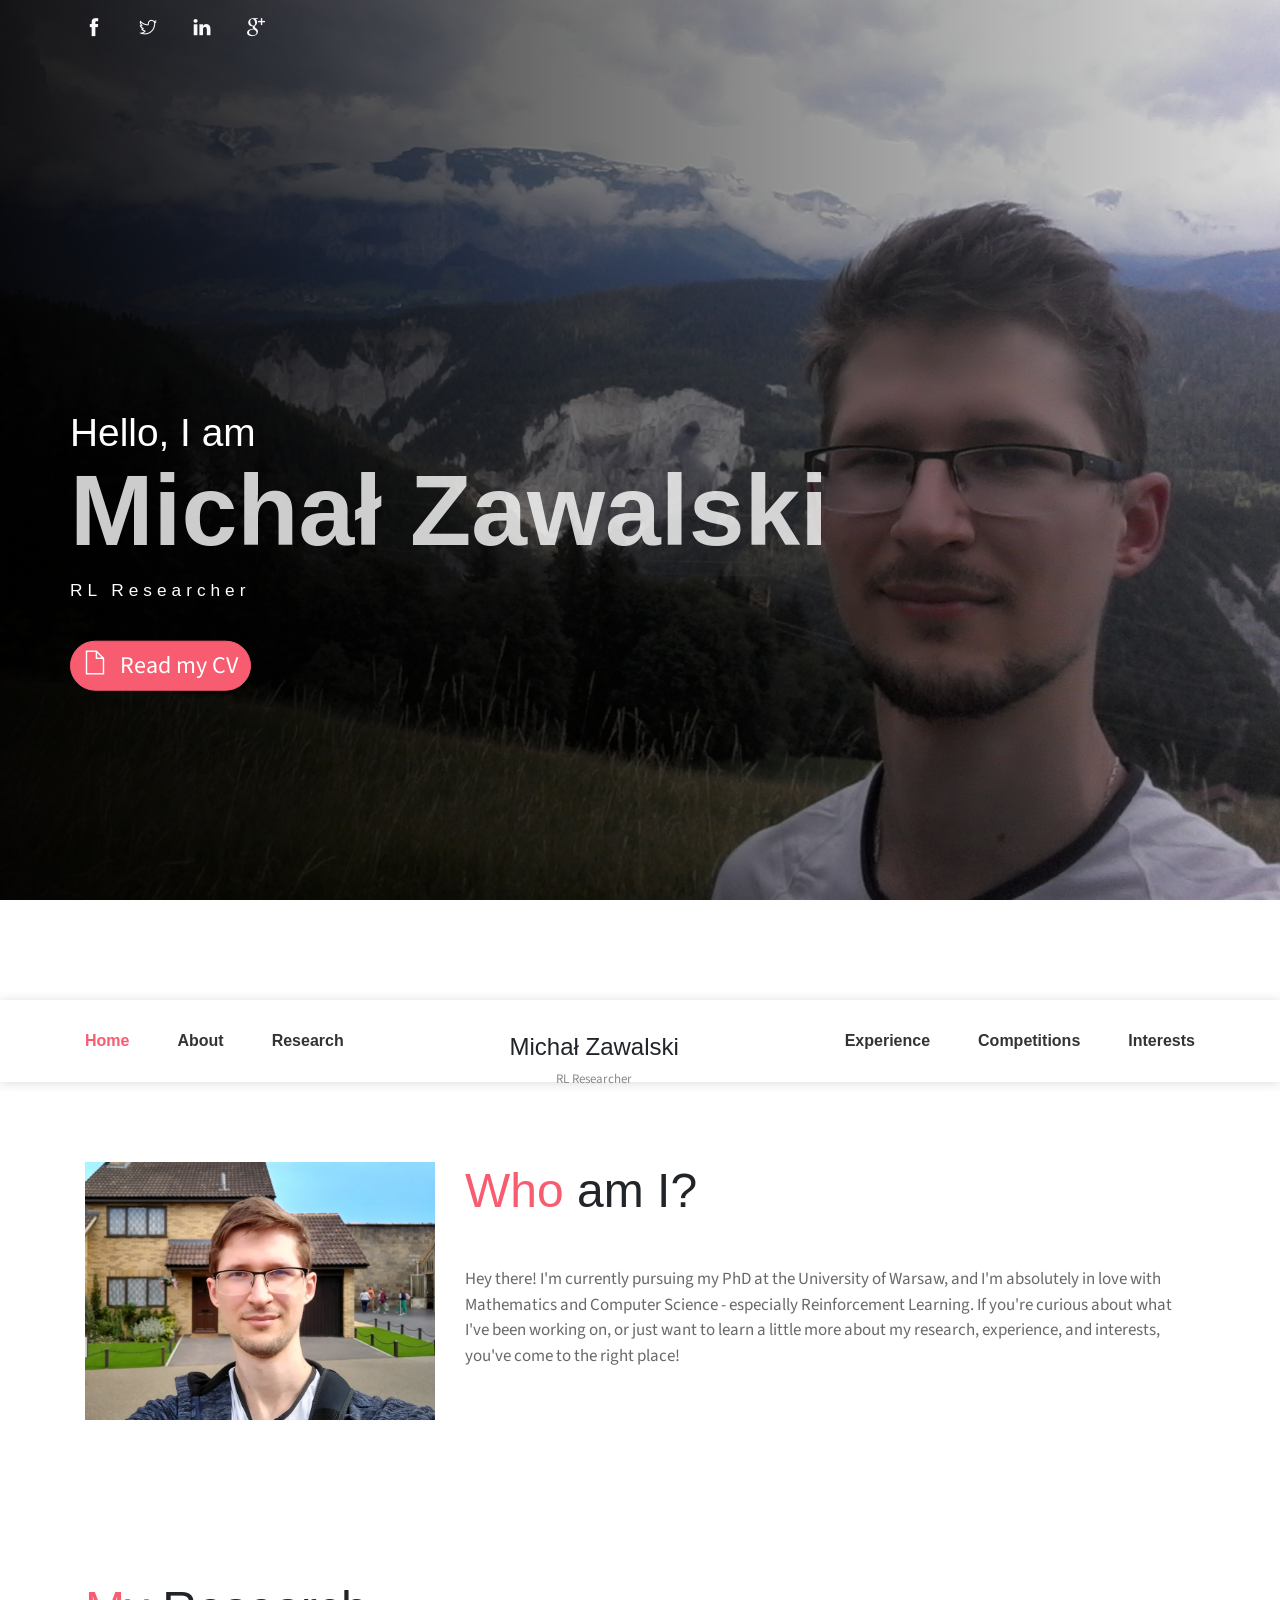
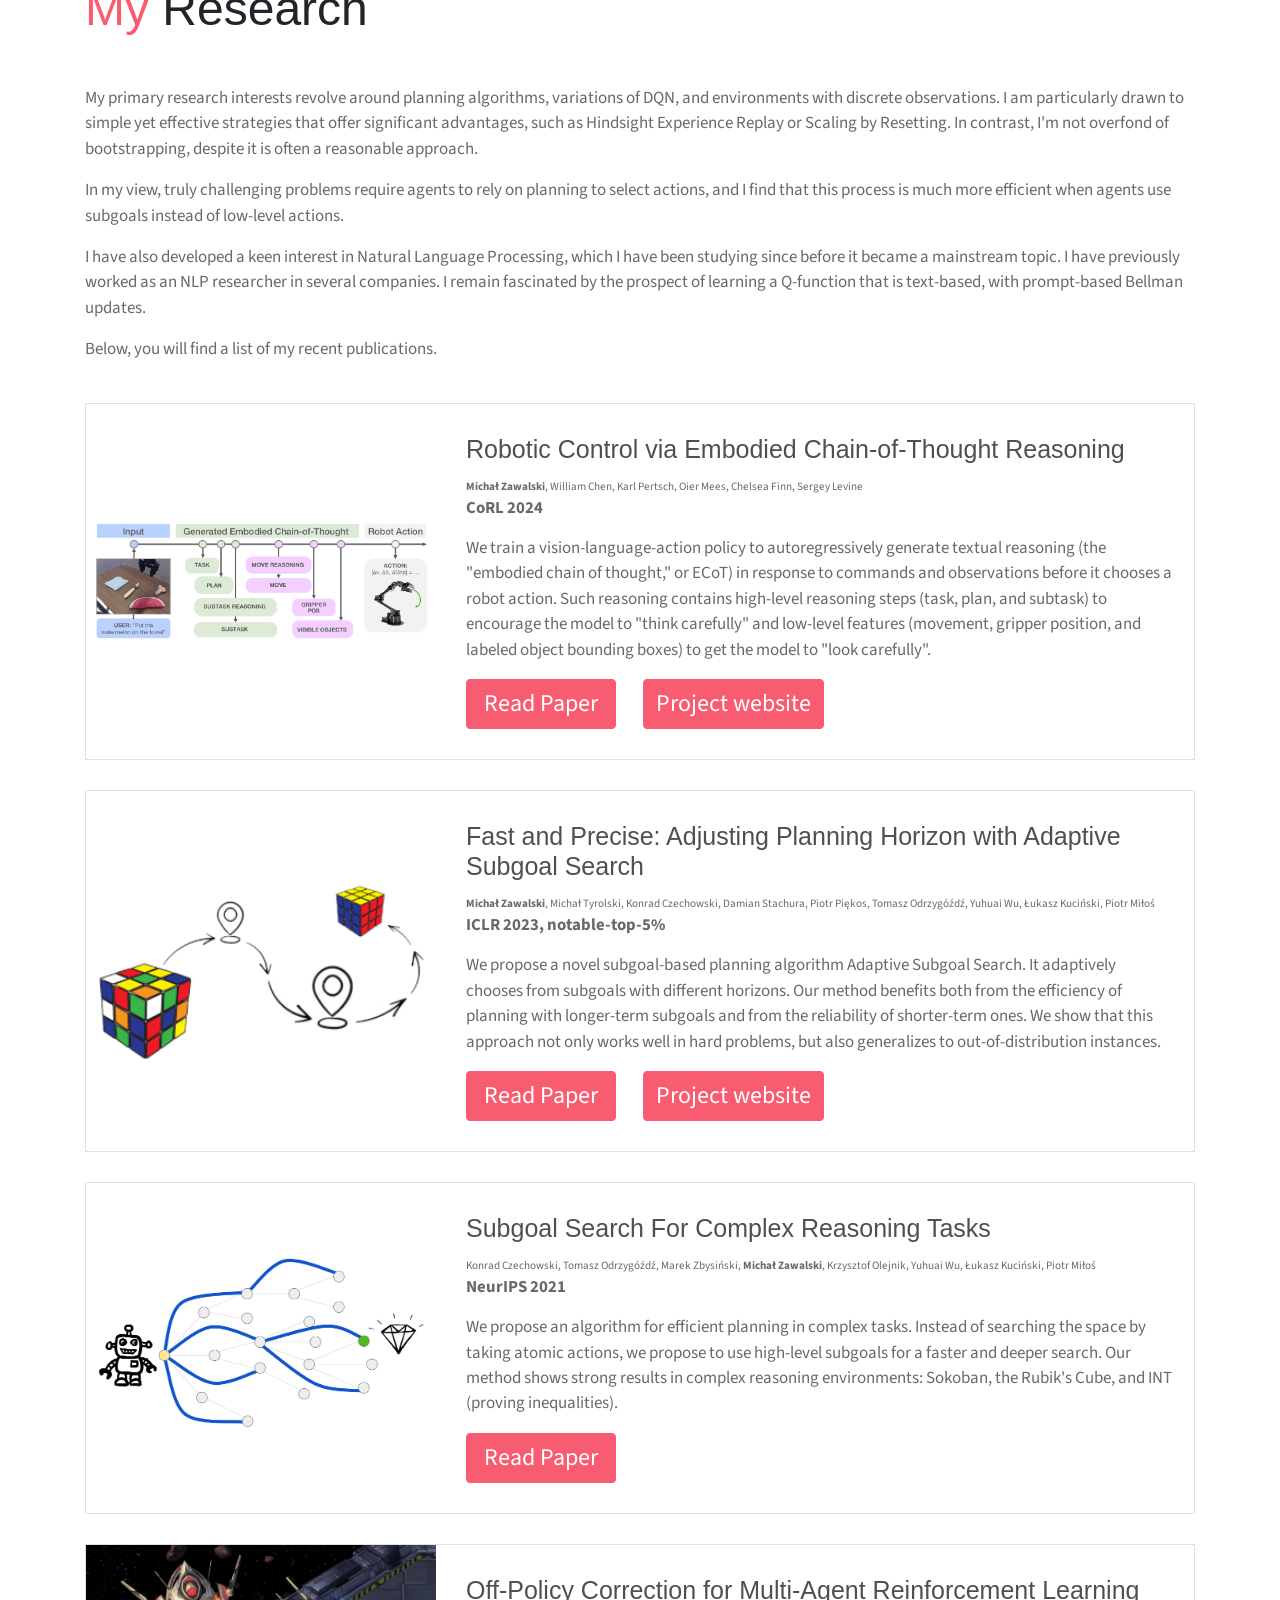
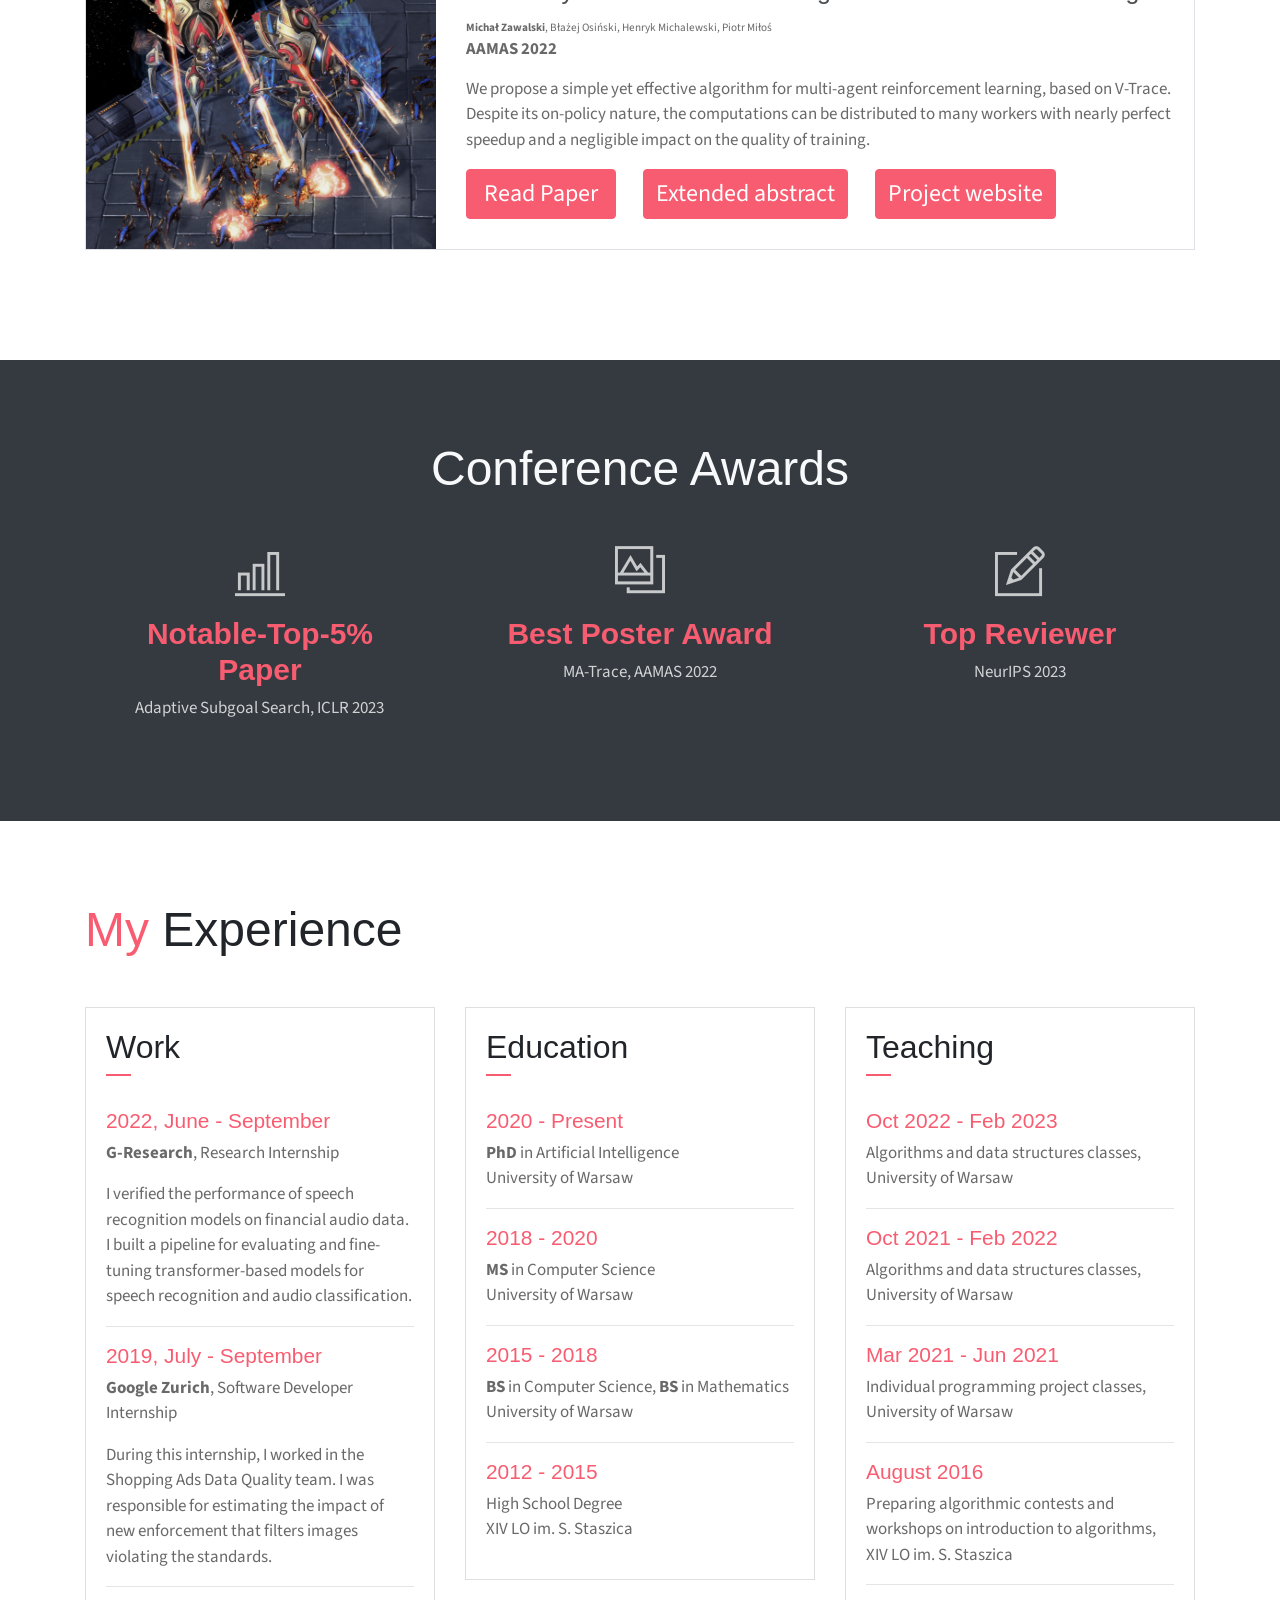
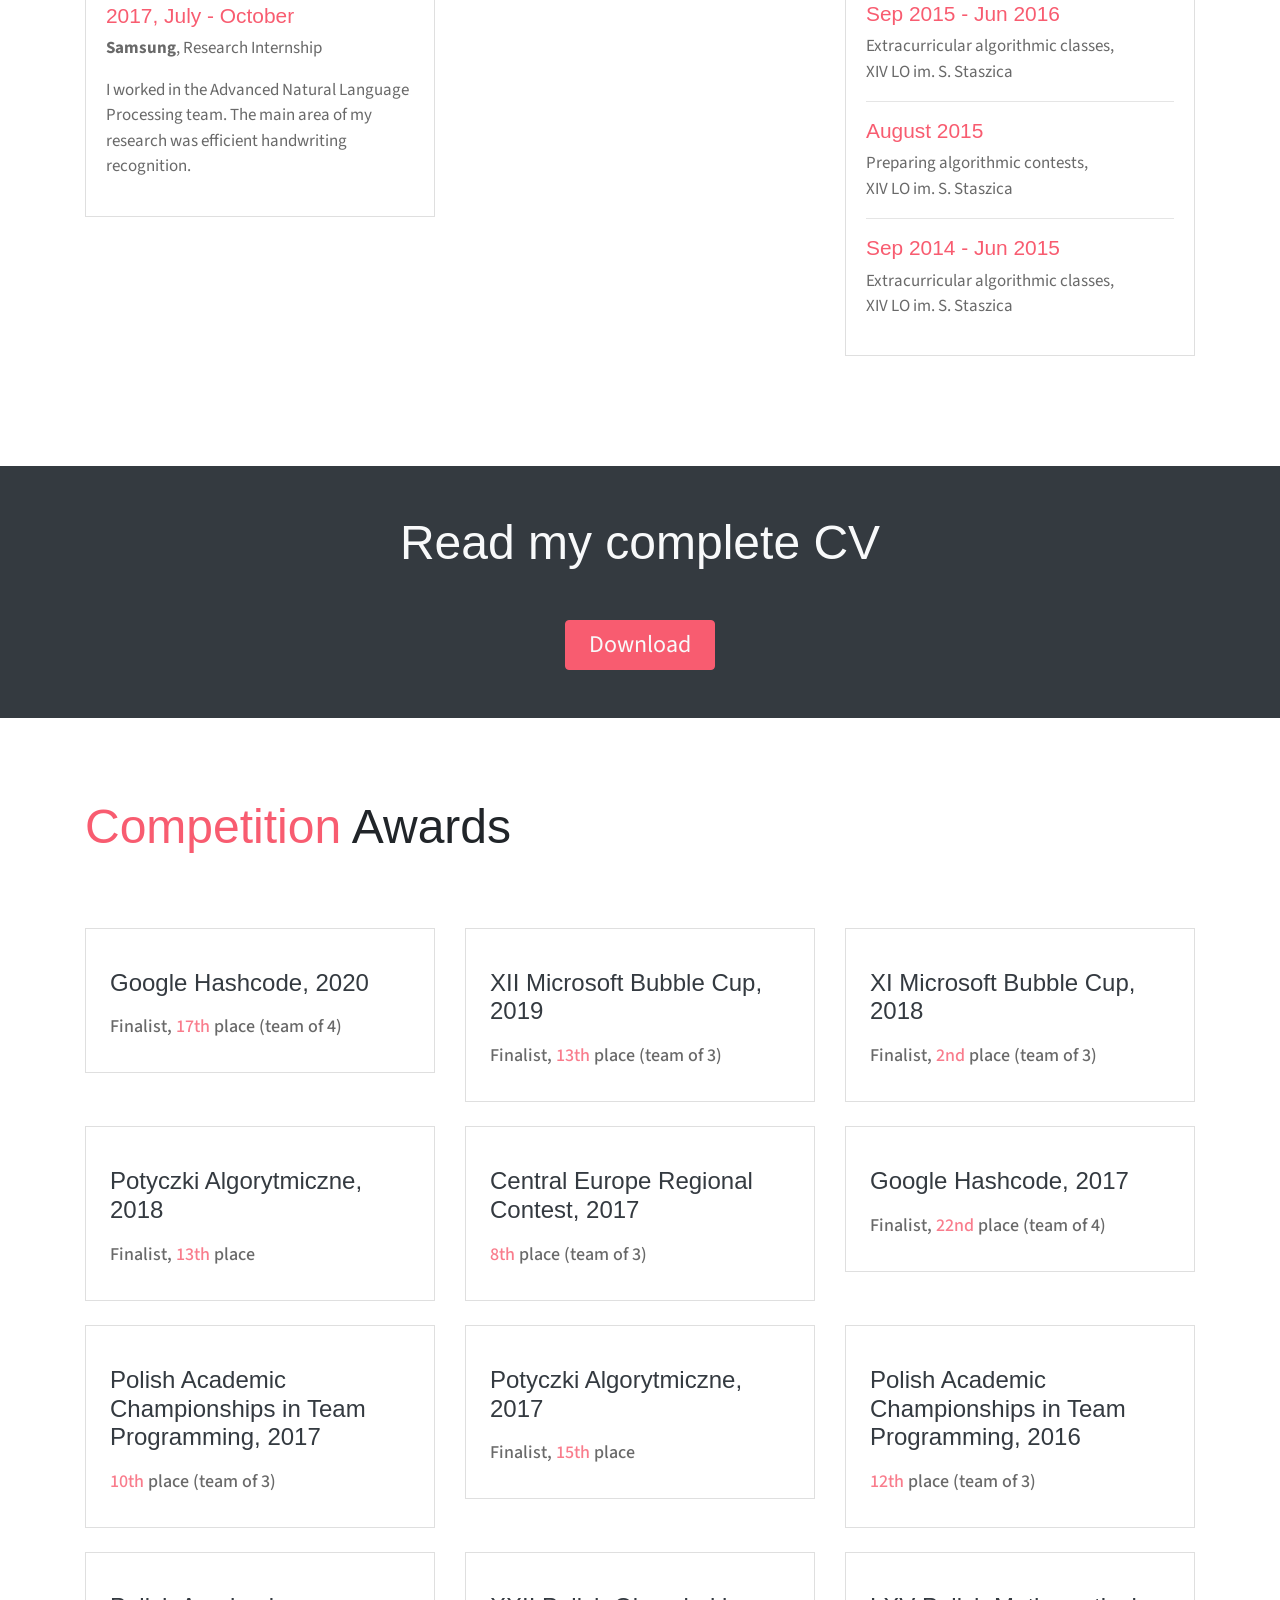
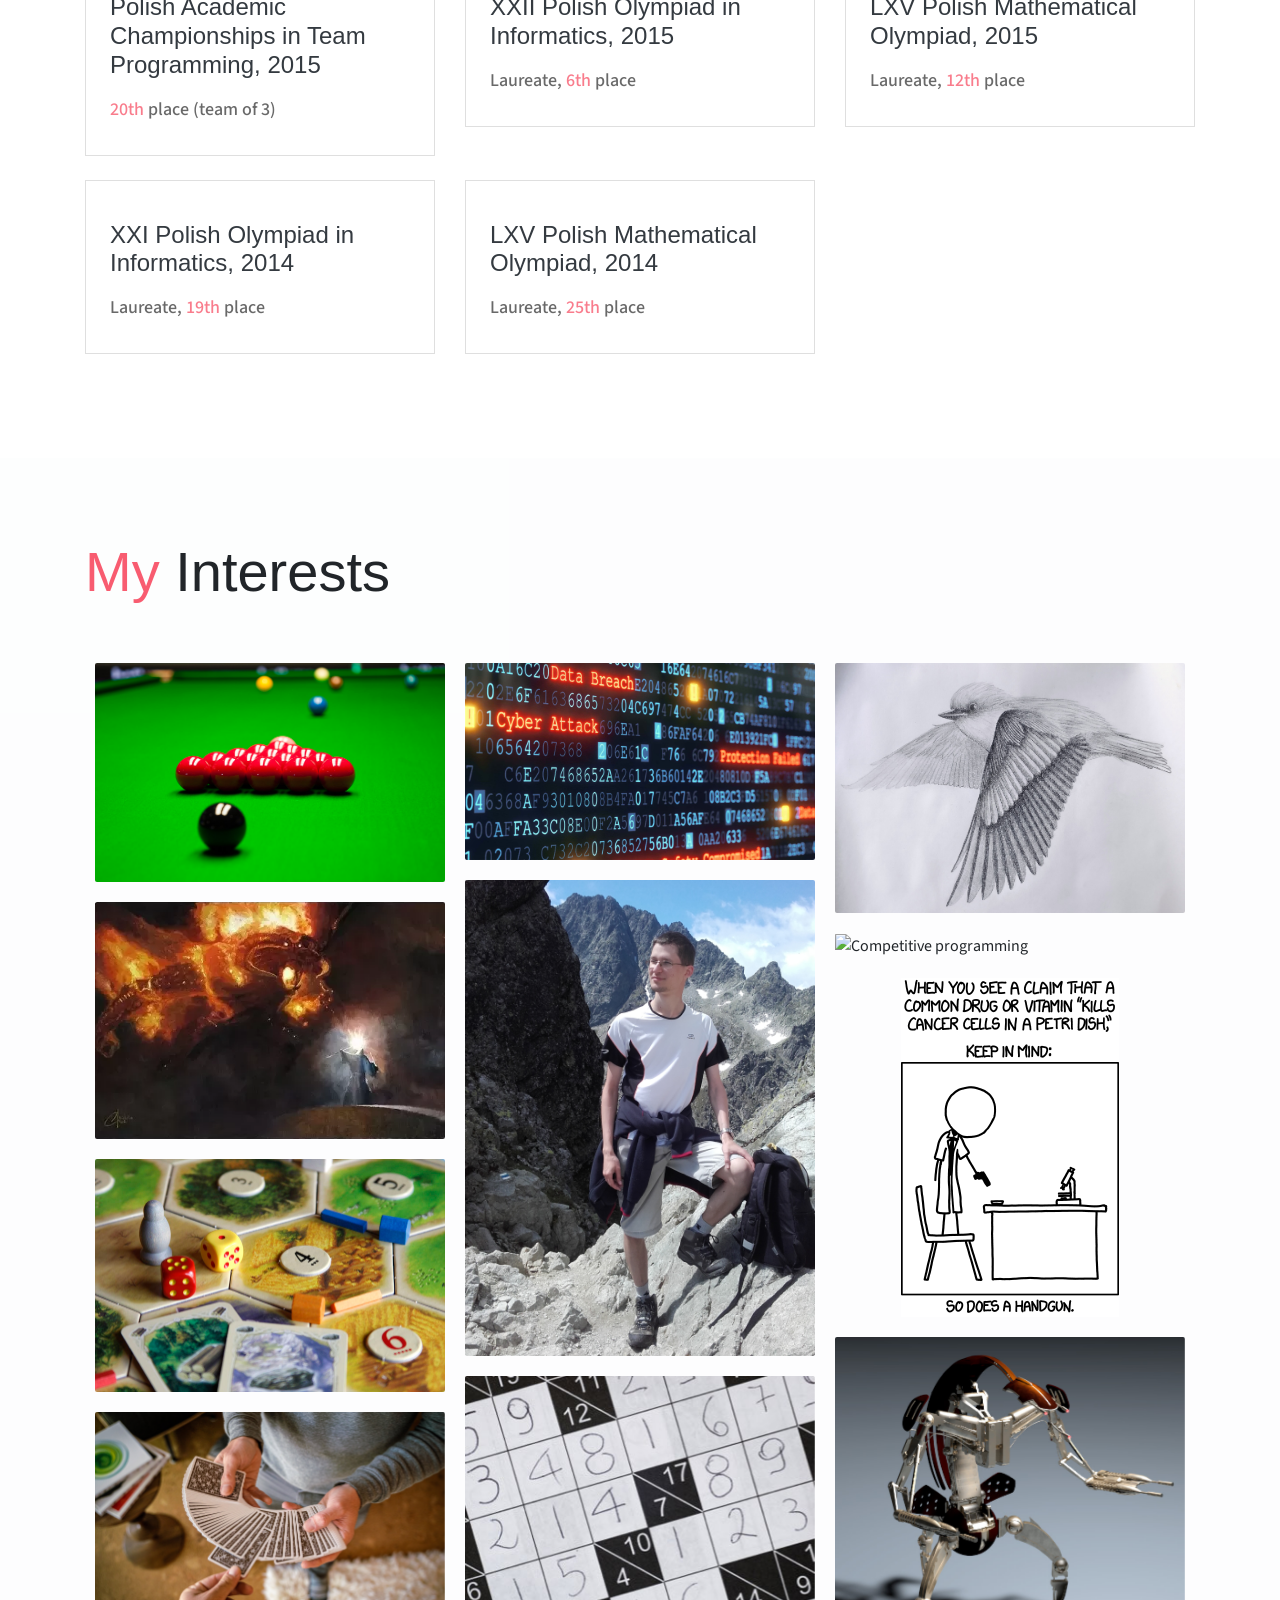
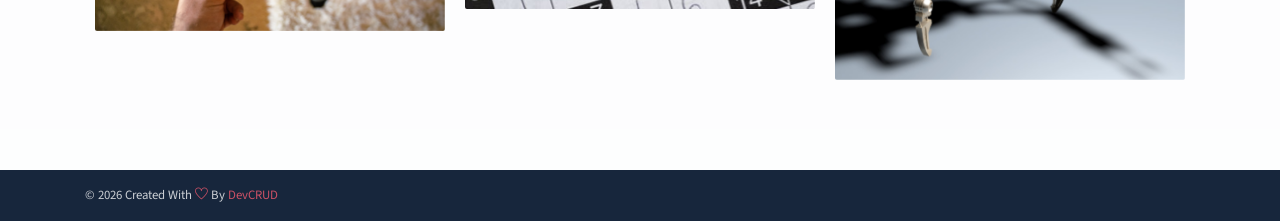
==== commit 7515f734: "Fix capitals in interests." ====
--- a/index.html
+++ b/index.html
@@ -647,7 +647,7 @@
                             <div class="content-holder">
                                 <a class="img-popup" href="assets/imgs/web-1.jpg"></a>
                                 <div class="text-holder">
-                                    <h6 class="title">SPORT</h6>
+                                    <h6 class="title">Sport</h6>
                                     <p class="subtitle">In particular: Football, Snooker, and American football</p>
                                 </div>
                             </div>
@@ -671,7 +671,7 @@
                             <div class="content-holder">
                                 <a class="img-popup" href="assets/imgs/advertising-2.jpg"></a>
                                 <div class="text-holder">
-                                    <h6 class="title">DRAWING</h6>
+                                    <h6 class="title">Drawing</h6>
                                     <p class="subtitle">It takes some time until I'm satisfied with the result...</p>
                                 </div>
                             </div>
@@ -683,7 +683,7 @@
                             <div class="content-holder">
                                 <a class="img-popup" href="assets/imgs/web-4.jpg"></a>
                                 <div class="text-holder">
-                                    <h6 class="title">HIKING</h6>
+                                    <h6 class="title">Hiking</h6>
                                     <p class="subtitle">My favourite outdoor activity.</p>
                                 </div>
                             </div>
@@ -695,7 +695,7 @@
                             <div class="content-holder">
                                 <a class="img-popup" href="assets/imgs/advertising-1.jpg"></a>
                                 <div class="text-holder">
-                                    <h6 class="title">THE LORD OF THE RINGS</h6>
+                                    <h6 class="title">The Lord of the Rings</h6>
                                     <p class="subtitle">Best movie ever, I know it by heart. Literally, check me!</p>
                                 </div>
                             </div>
@@ -706,7 +706,7 @@
                             <img src="assets/imgs/interests/competitive.JPG" class="img-fluid" alt="Competitive programming">
                             <div class="content-holder">
                                 <div class="text-holder">
-                                    <h6 class="title">COMPETITIVE PROGRAMMING</h6>
+                                    <h6 class="title">Competitive Programming</h6>
                                     <p class="subtitle">I enjoy taking part in algorithmic contests, optimisation challenges and bot programming tournaments.</p>
                                 </div>
                             </div>
@@ -730,7 +730,7 @@
                             <div class="content-holder">
                                 <a class="img-popup" href="assets/imgs/interests/tricks.jpg"></a>
                                 <div class="text-holder">
-                                    <h6 class="title">BOARD GAMES</h6>
+                                    <h6 class="title">Board games</h6>
                                     <p class="subtitle">Perfect entertainment, I often play with my friends.</p>
                                 </div>
                             </div>
@@ -741,7 +741,7 @@
                             <img src="assets/imgs/interests/modeling.jpg" class="img-fluid" alt="3D modeling">
                             <div class="content-holder">
                                 <div class="text-holder">
-                                    <h6 class="title">3D MODELING</h6>
+                                    <h6 class="title">3D modeling</h6>
                                     <p class="subtitle">I use Cinema 4D for modeling.</p>
                                 </div>
                             </div>
@@ -752,7 +752,7 @@
                             <img src="assets/imgs/interests/math.jpg" class="img-fluid" alt="Recreational mathematics">
                             <div class="content-holder">
                                 <div class="text-holder">
-                                    <h6 class="title">RECREATIONAL MATHEMATICS</h6>
+                                    <h6 class="title">Recreational mathematics</h6>
                                     <p class="subtitle">Puzzles are fun!</p>
                                 </div>
                             </div>
@@ -764,7 +764,7 @@
                             <div class="content-holder">
                                 <a class="img-popup" href="assets/imgs/interests/tricks.jpg"></a>
                                 <div class="text-holder">
-                                    <h6 class="title">CARD TRICKS</h6>
+                                    <h6 class="title">Card tricks</h6>
                                     <p class="subtitle">Nice brain teasers. Pay attention to what you believe!</p>
                                 </div>
                             </div>
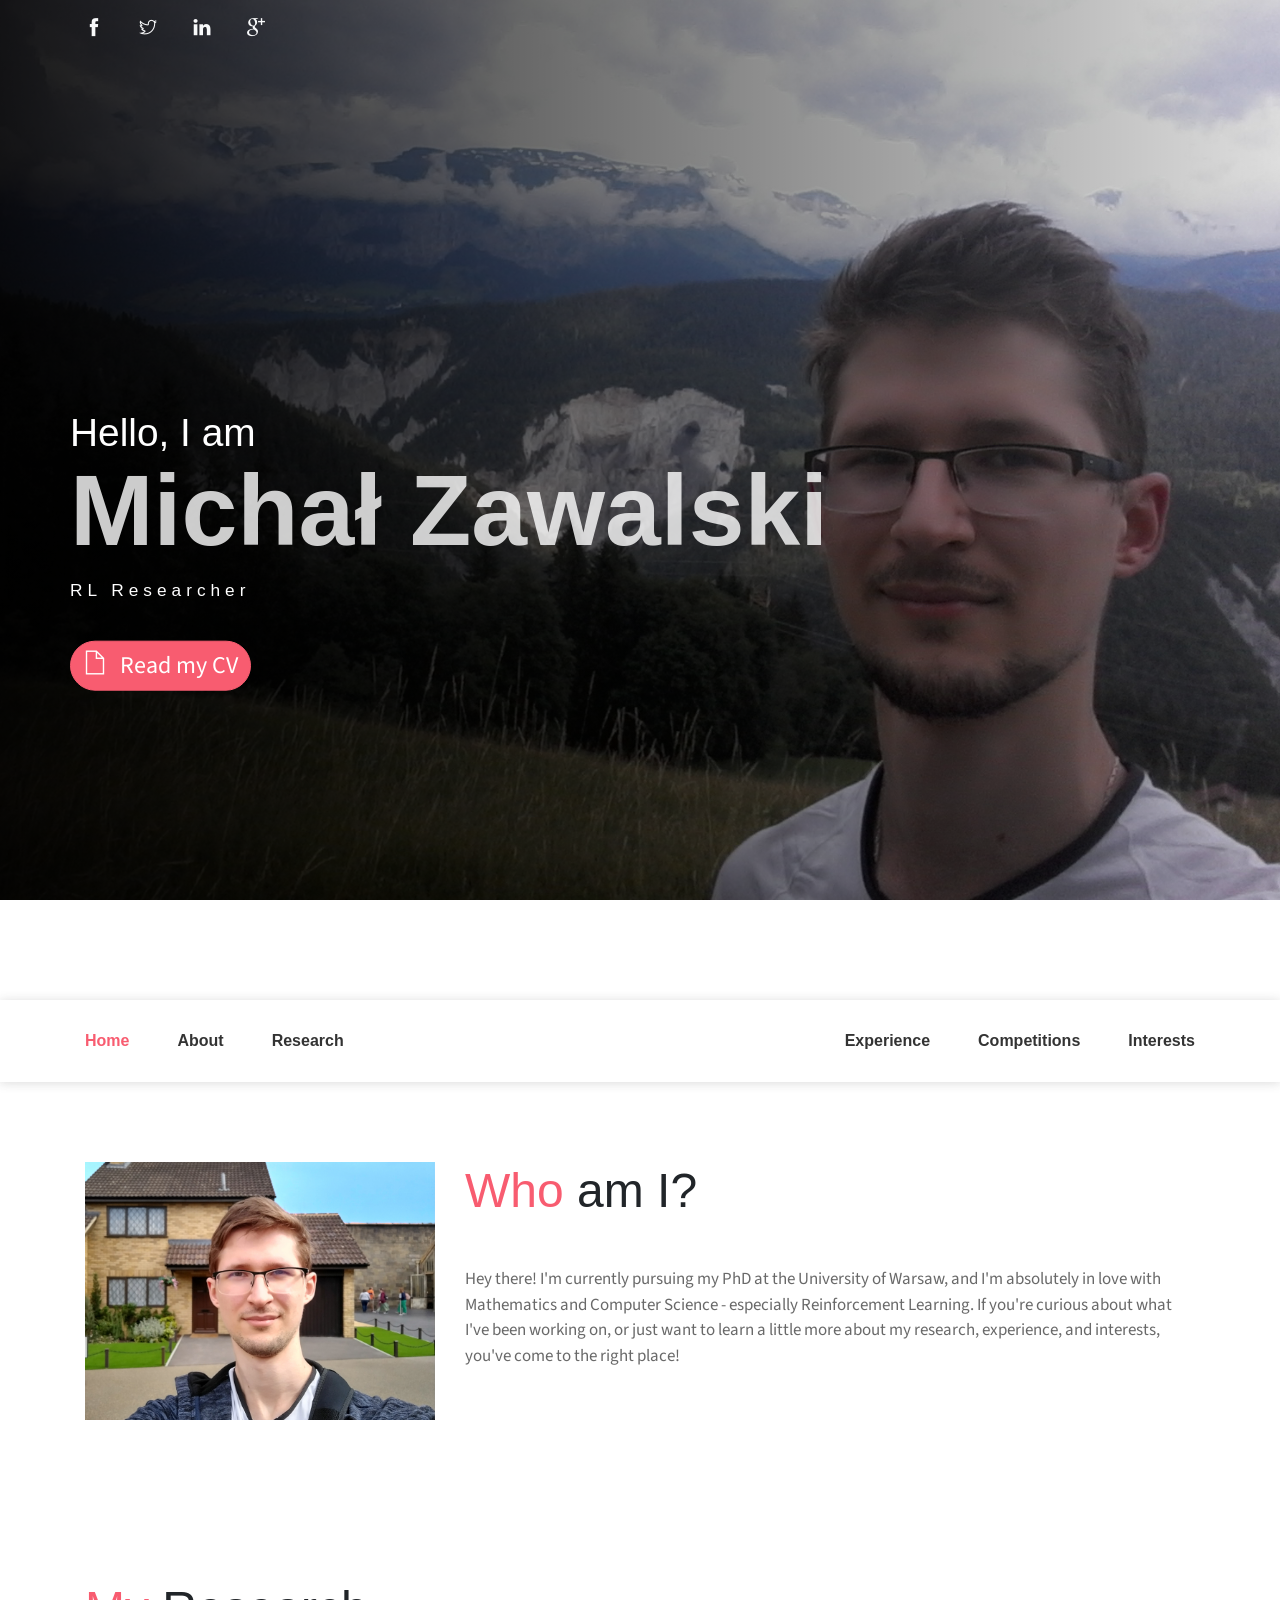
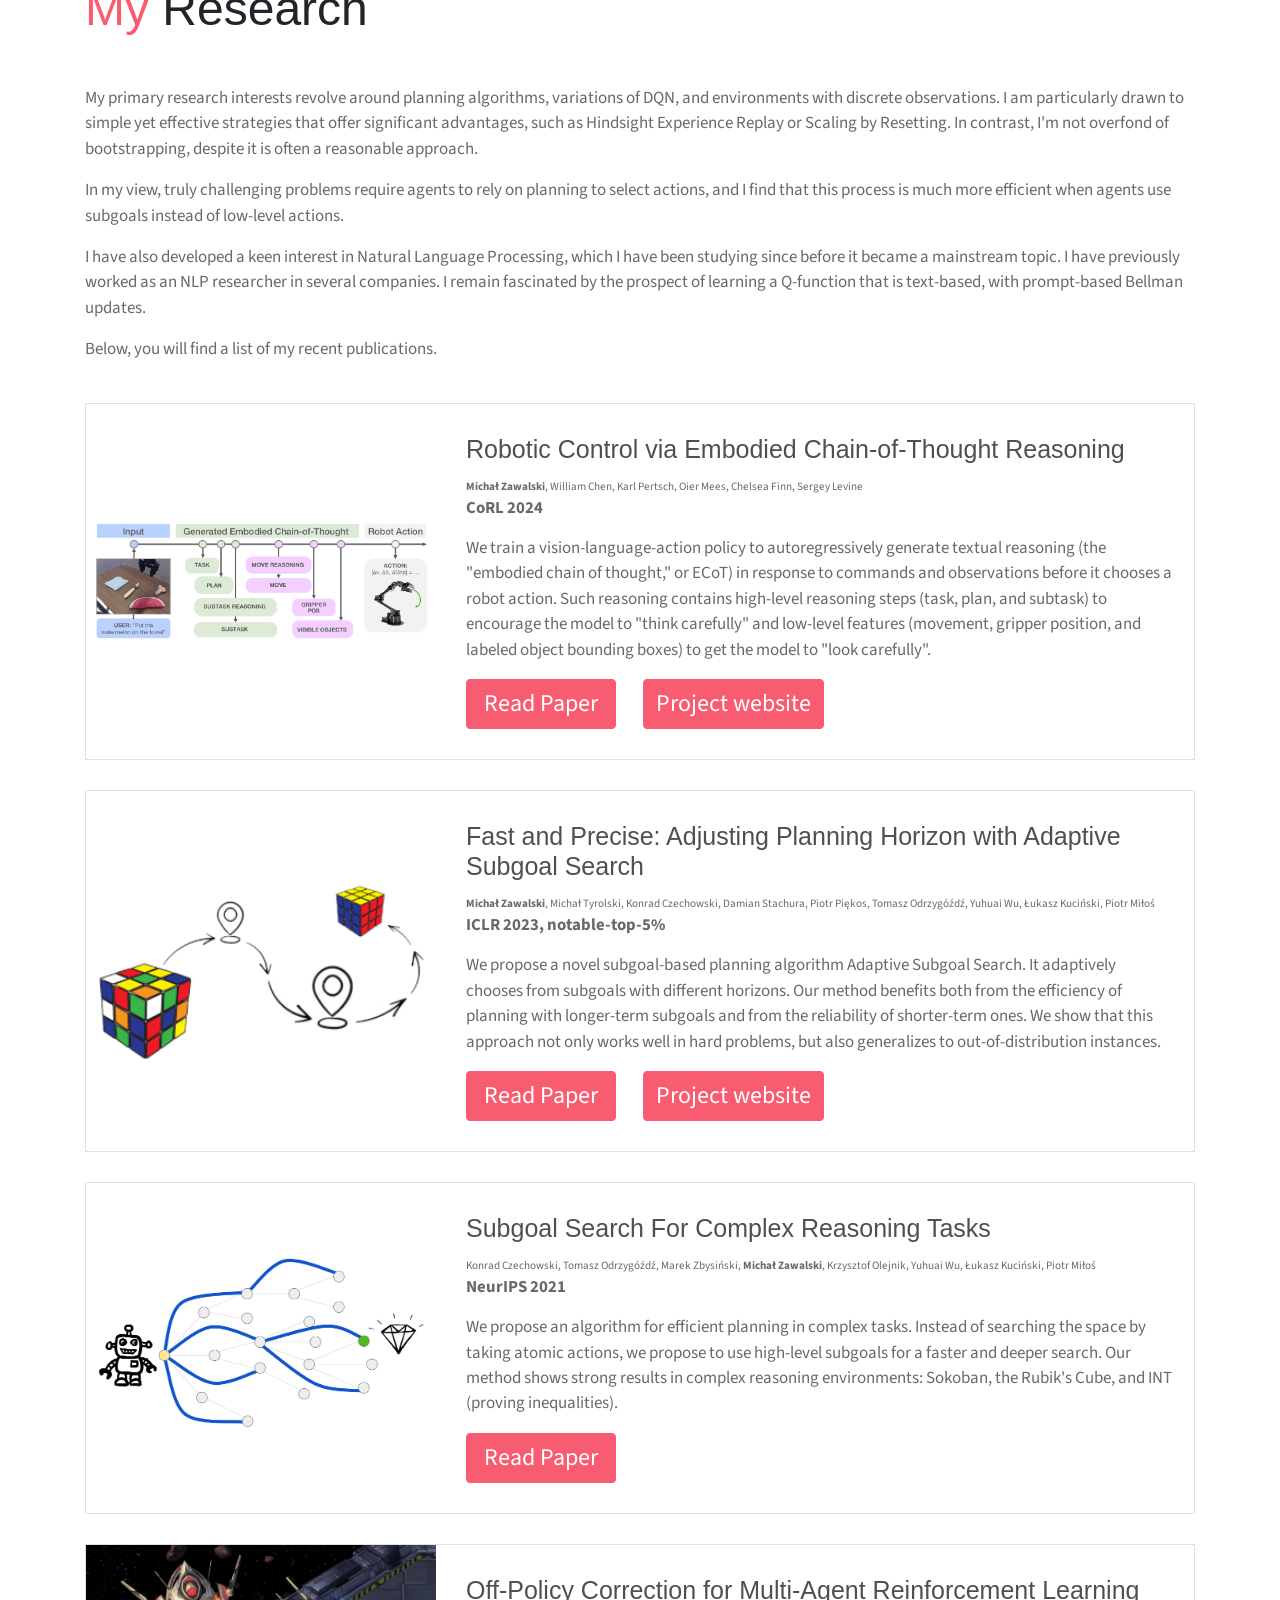
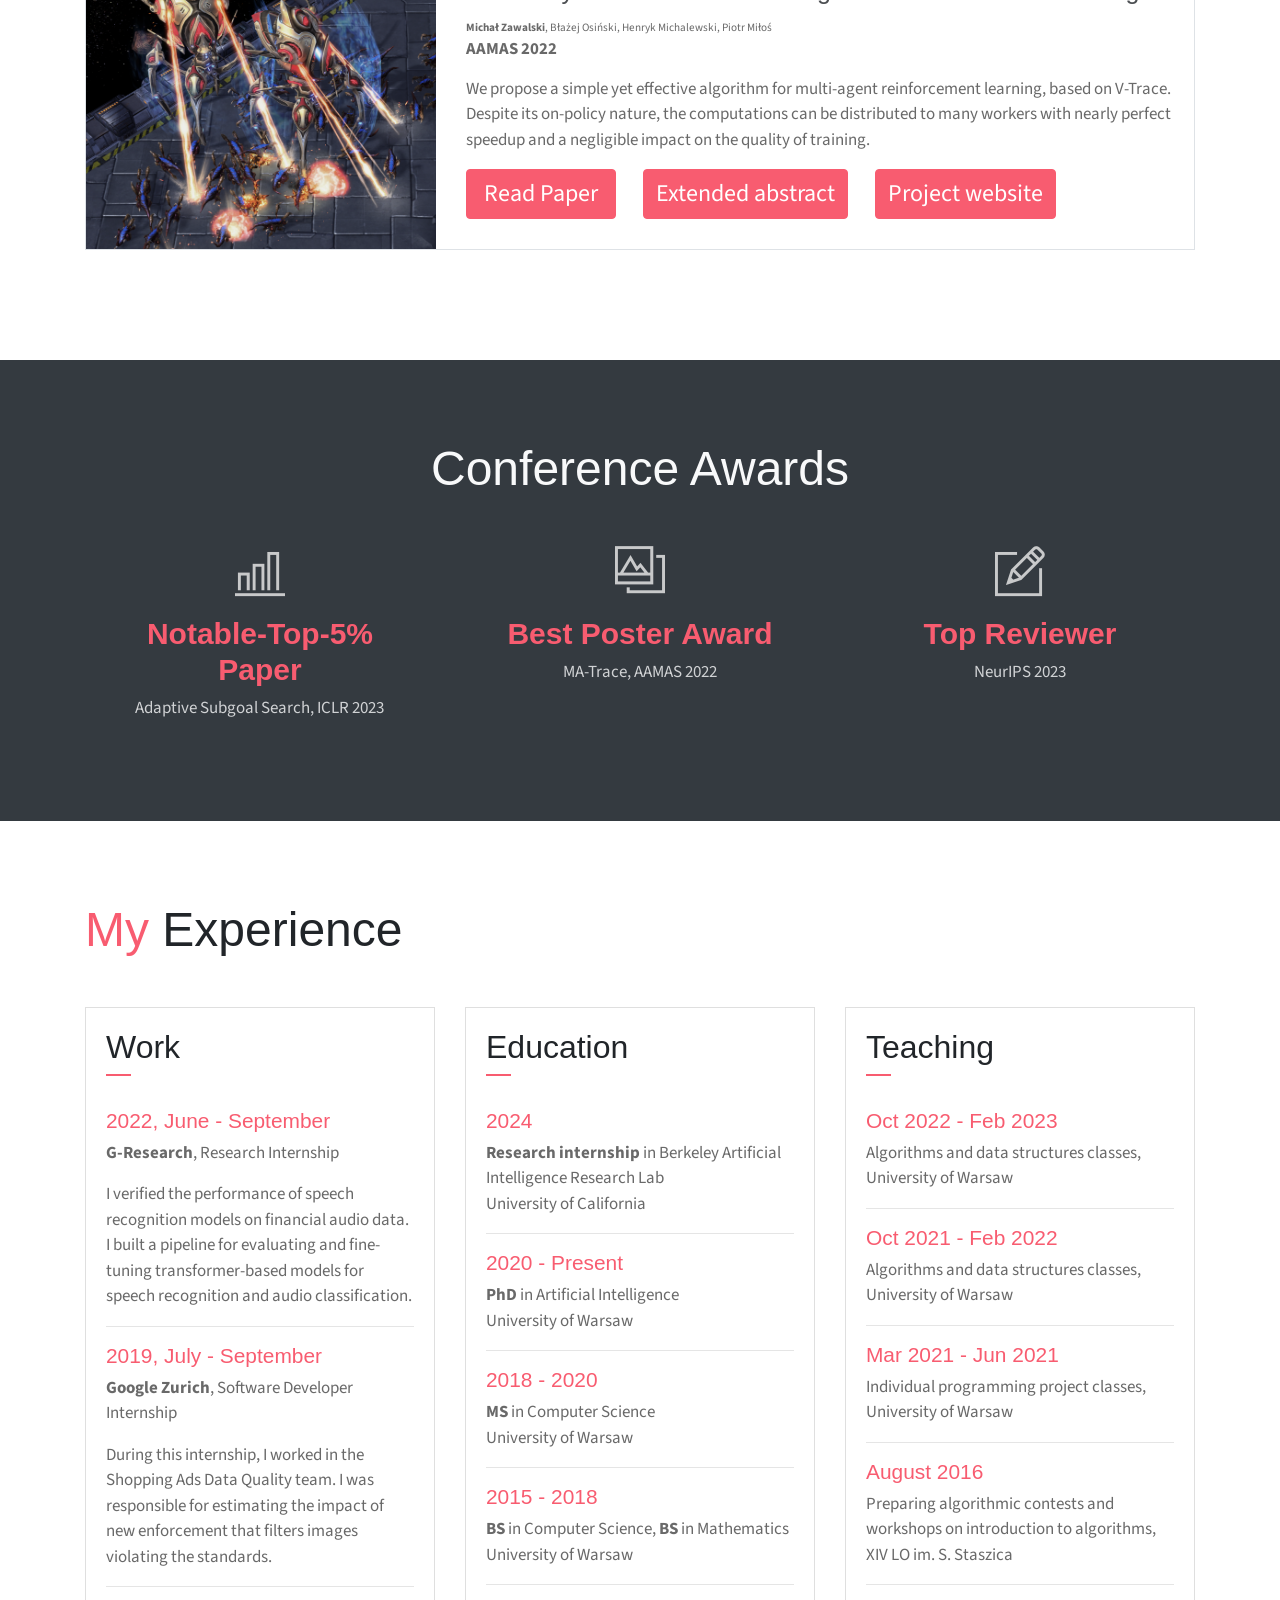
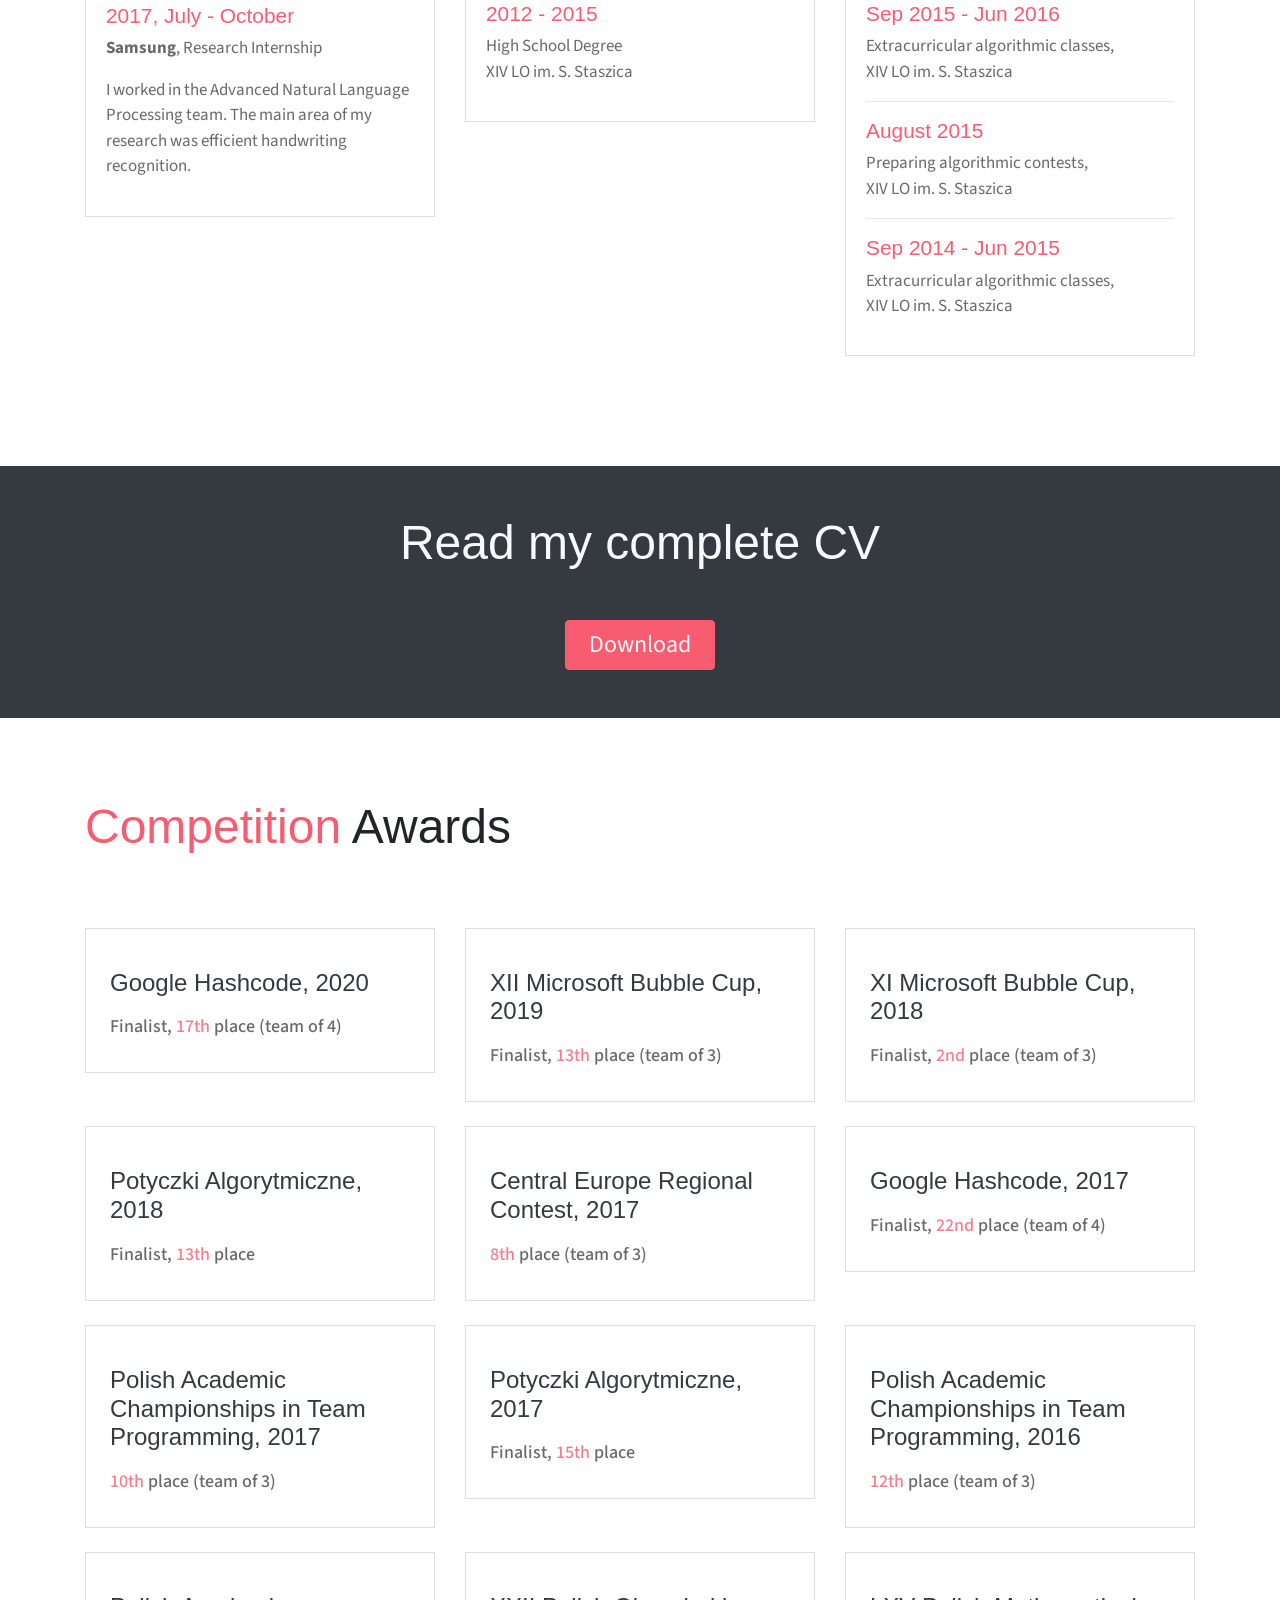
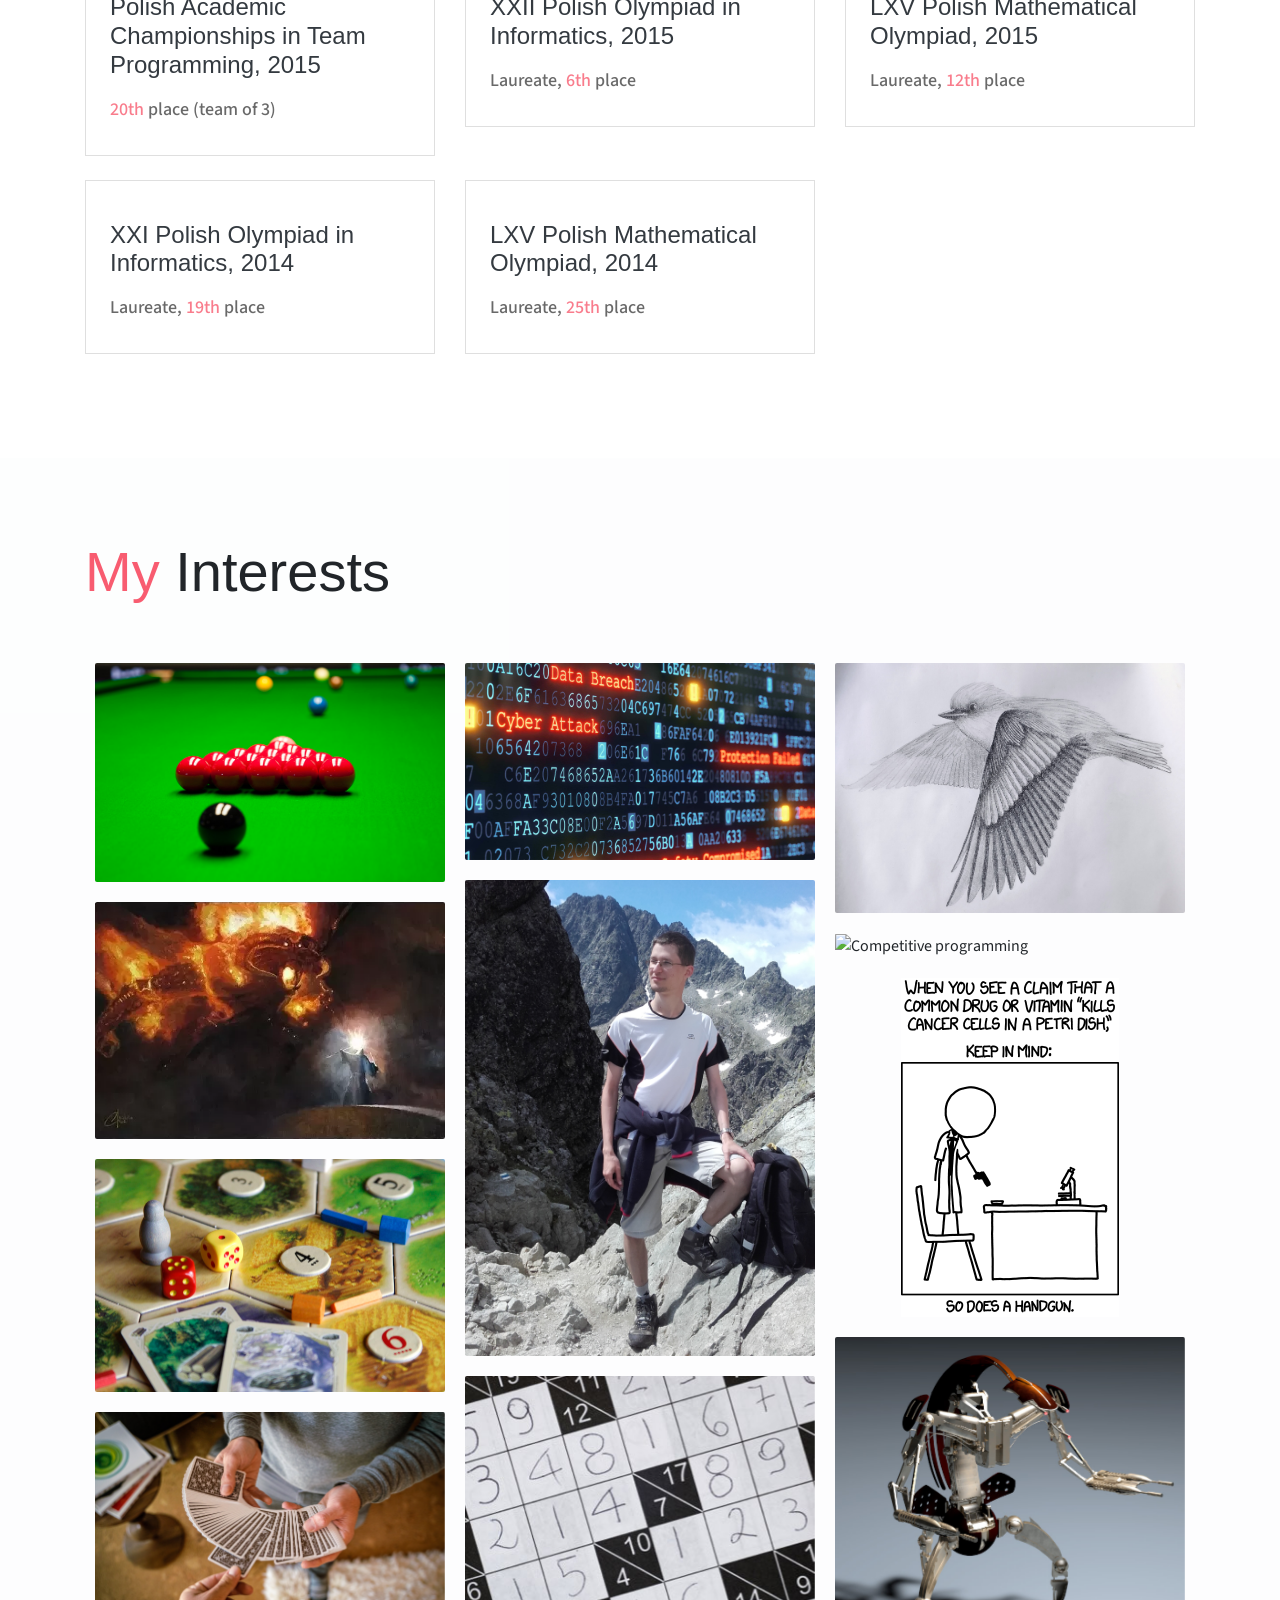
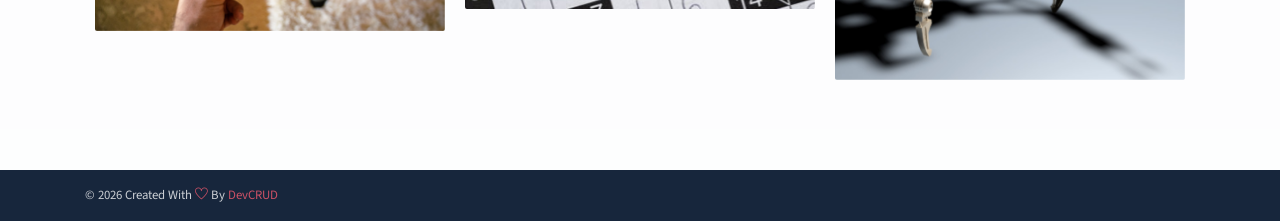
==== commit 5eb6ec2c: "Add BAIR internship." ====
--- a/index.html
+++ b/index.html
@@ -329,6 +329,10 @@
                             </div>
                         </div>
                         <div class="card-body">
+                            <h6 class="title text-danger">2024</h6>
+                            <P><b>Research internship</b> in Berkeley Artificial Intelligence Research Lab<br>
+                            University of California</P>
+                            <hr>
                             <h6 class="title text-danger">2020 - Present</h6>
                             <P><b>PhD</b> in Artificial Intelligence<br>
                             University of Warsaw</P>
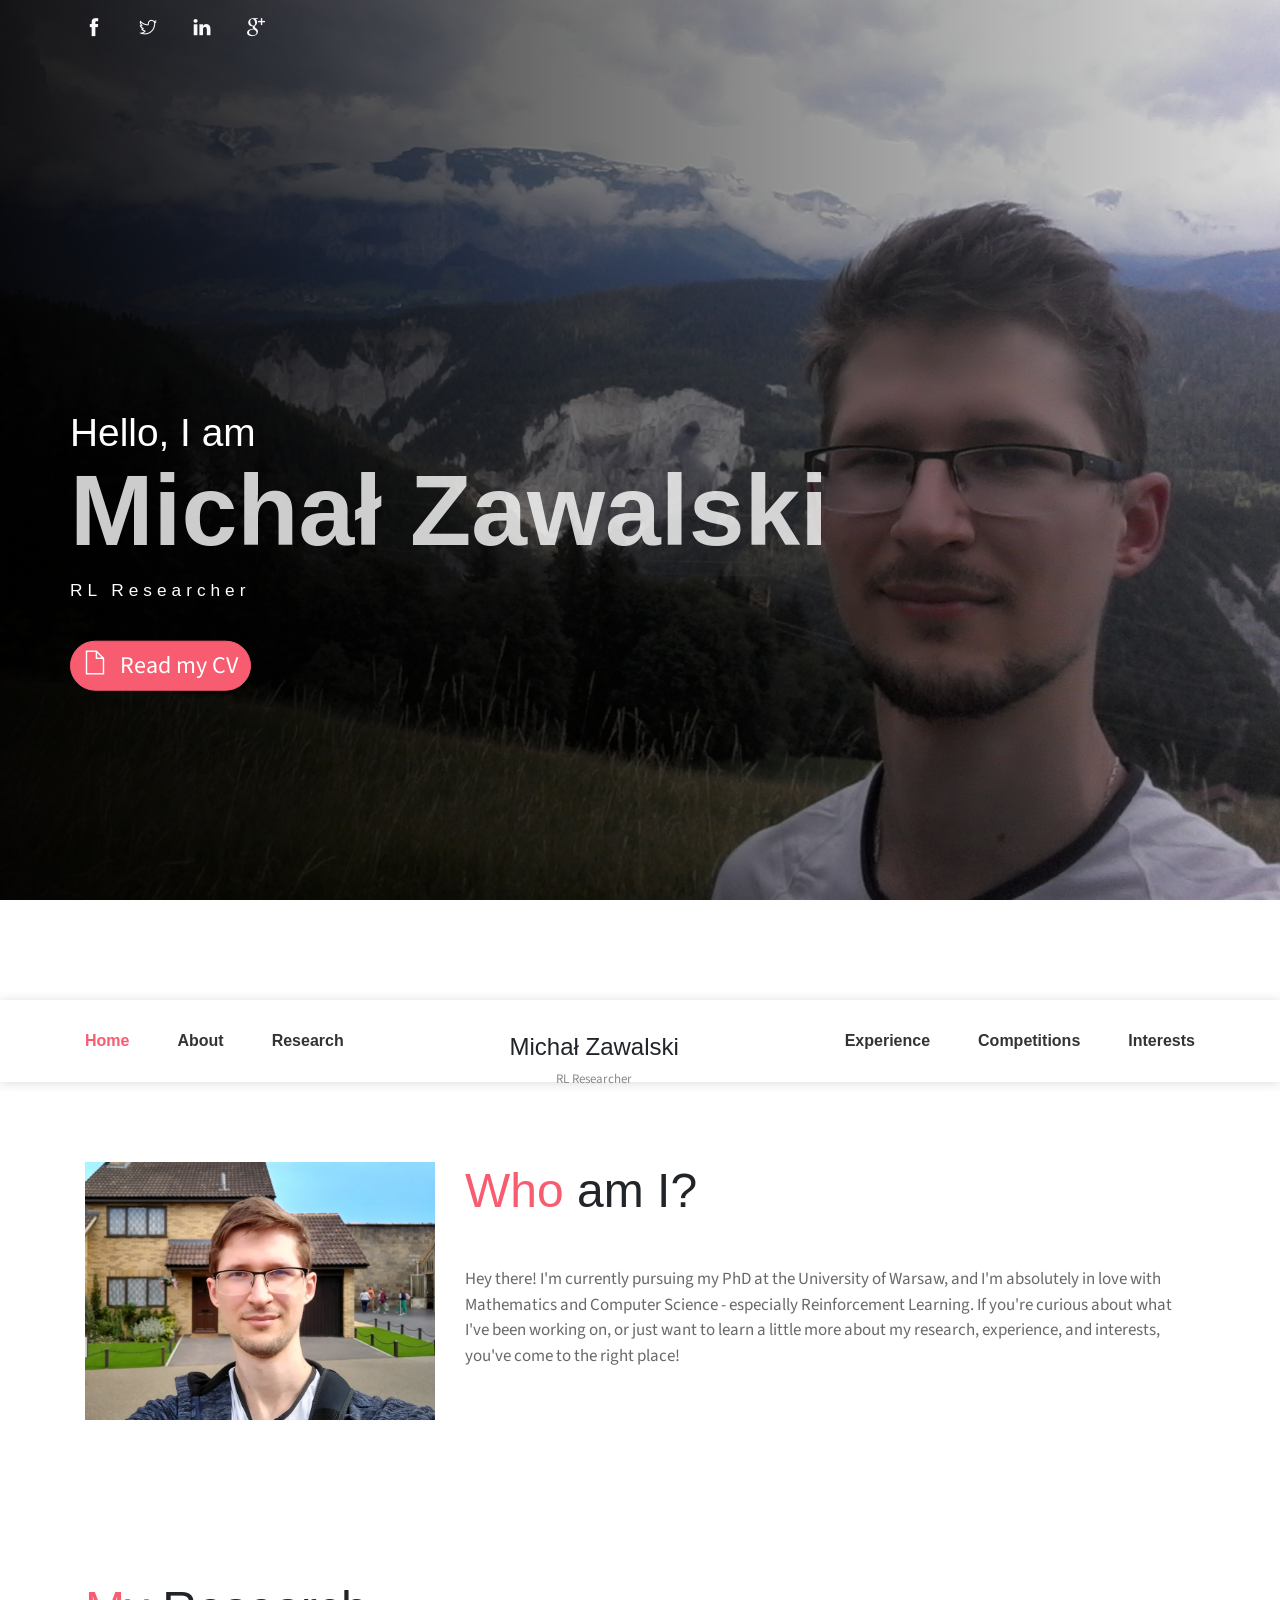
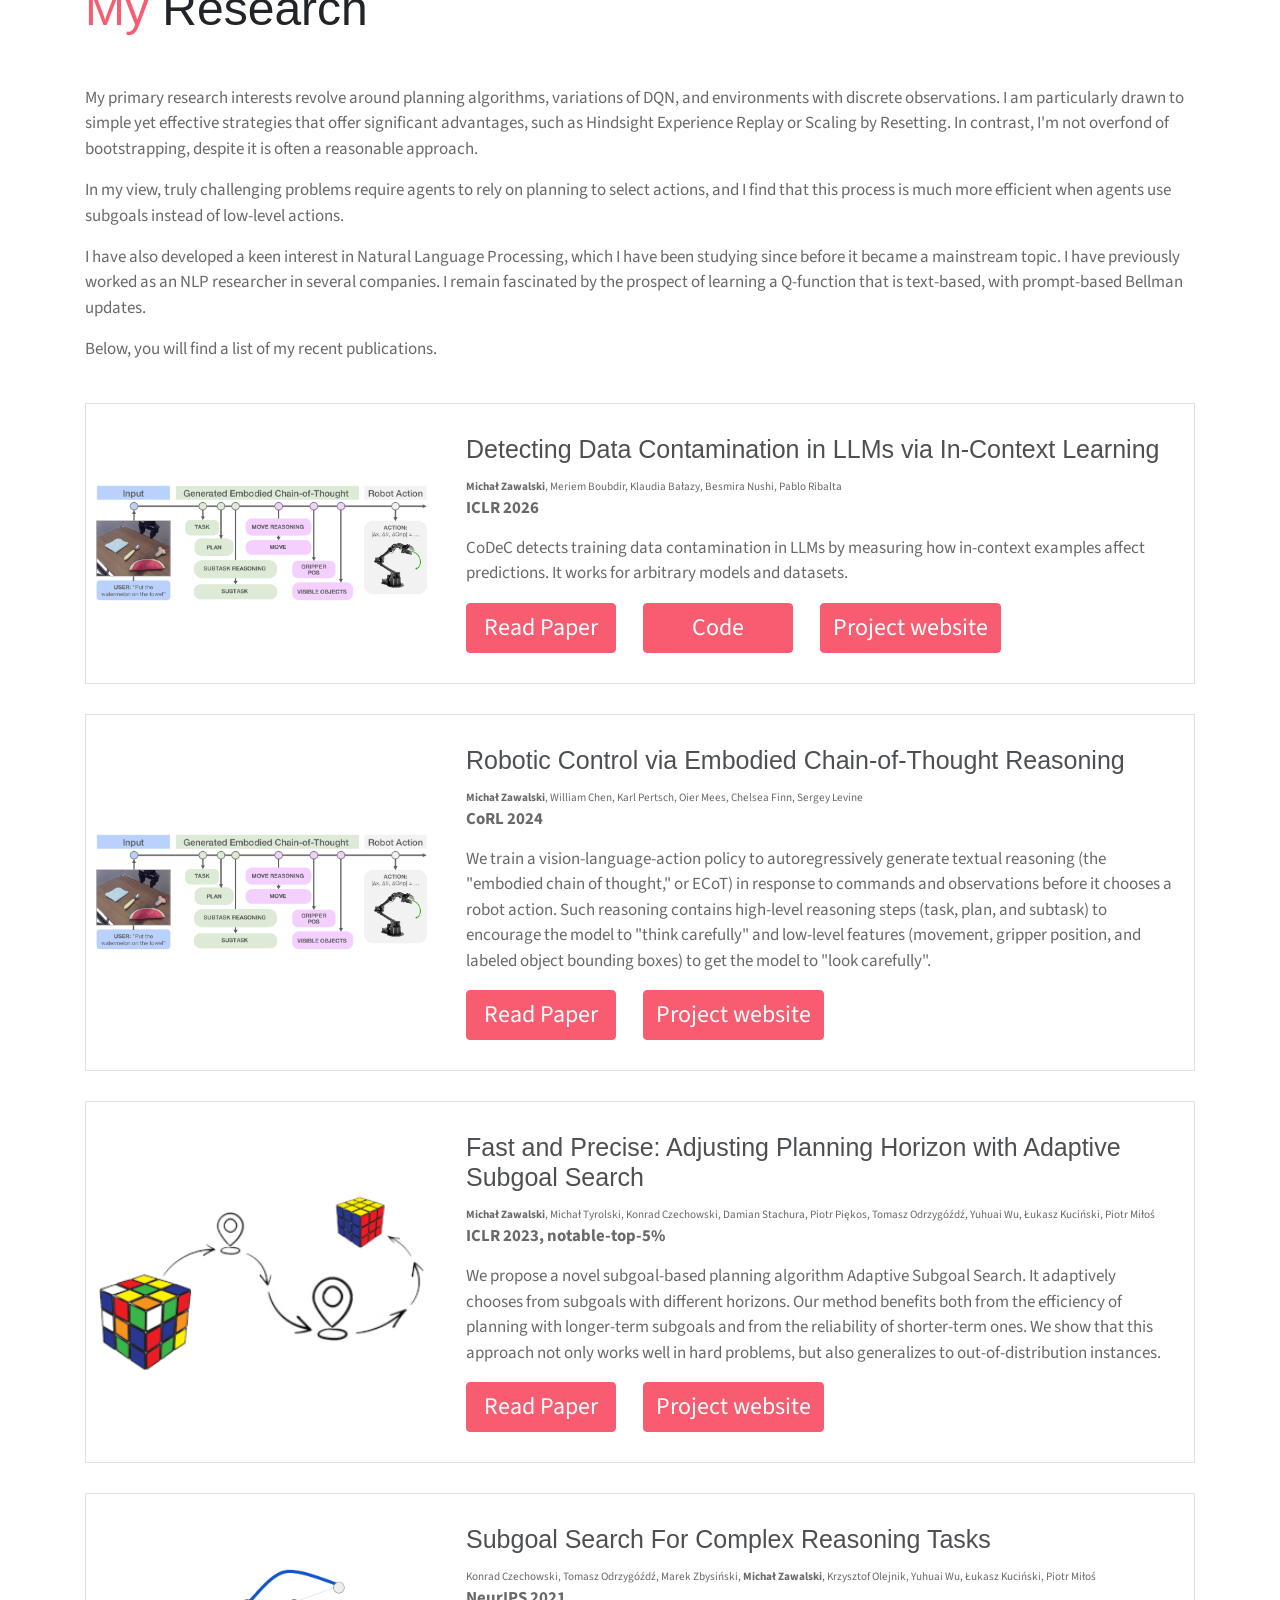
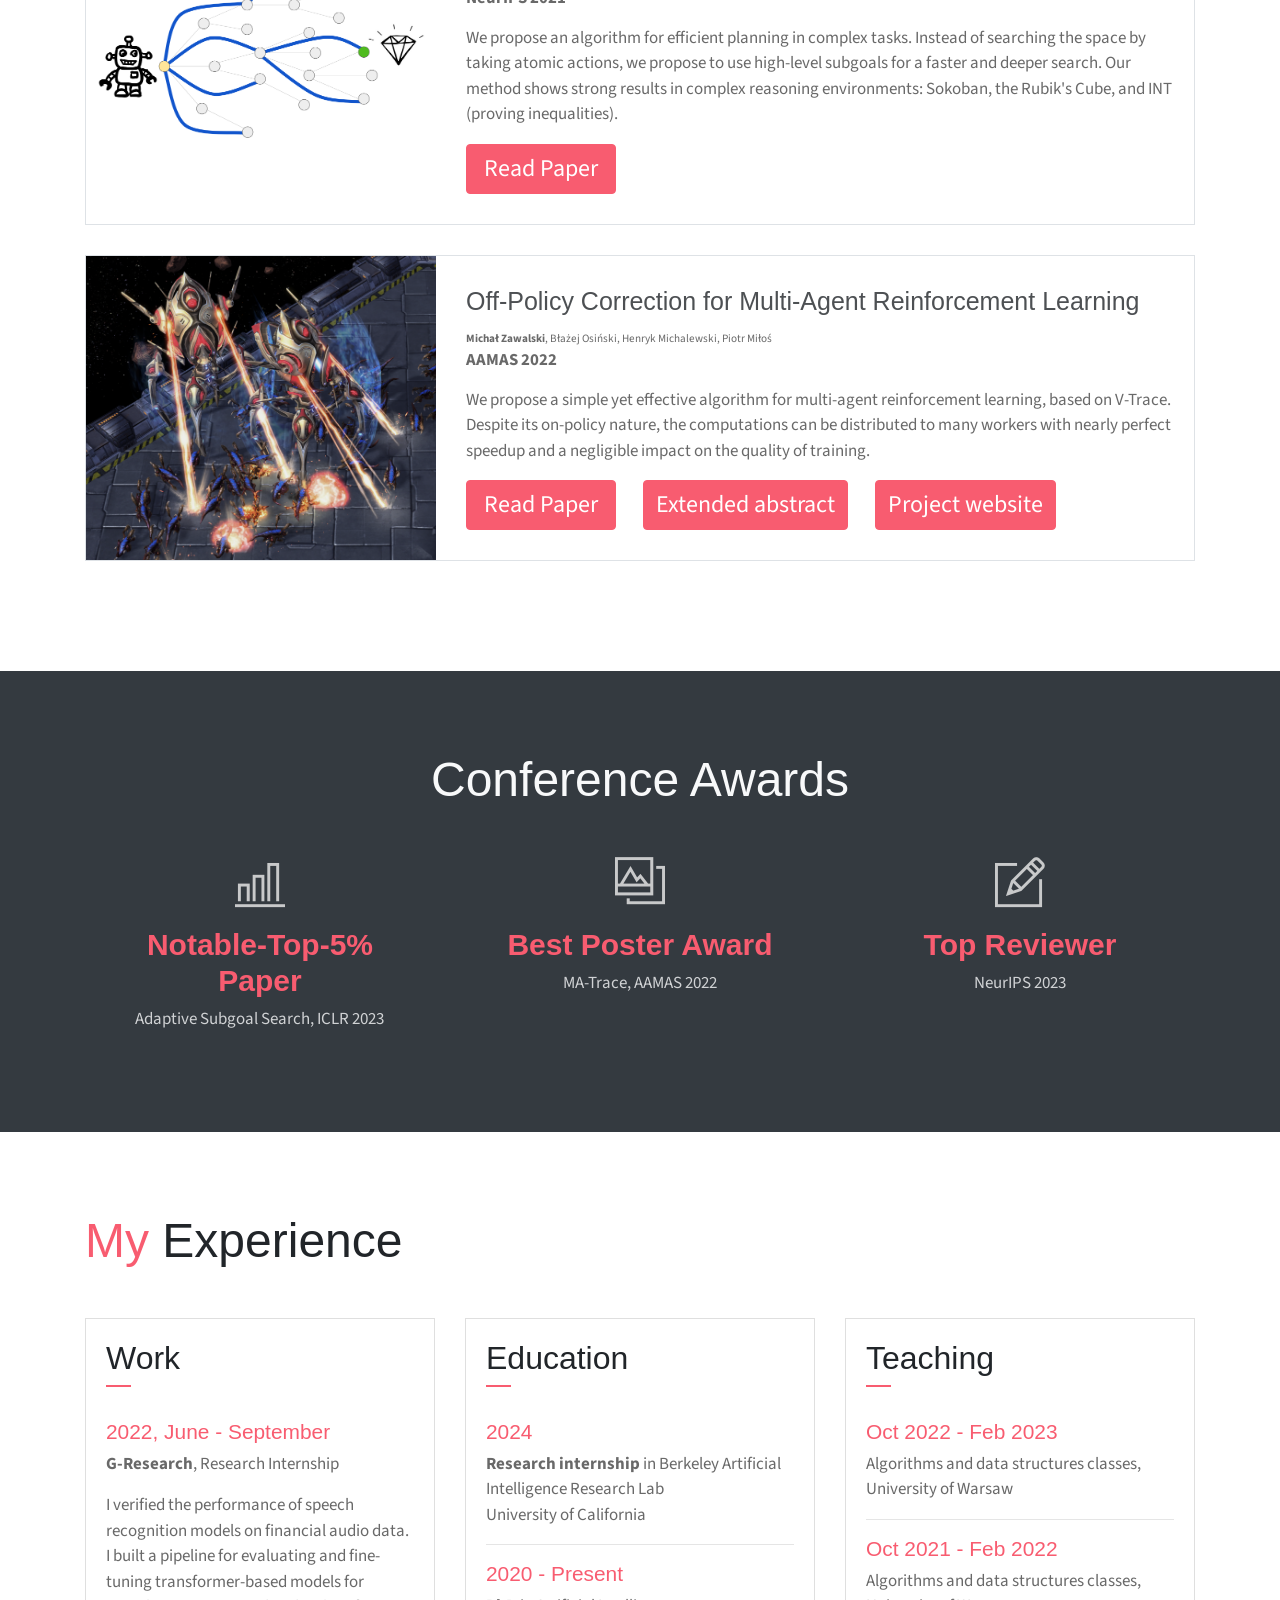
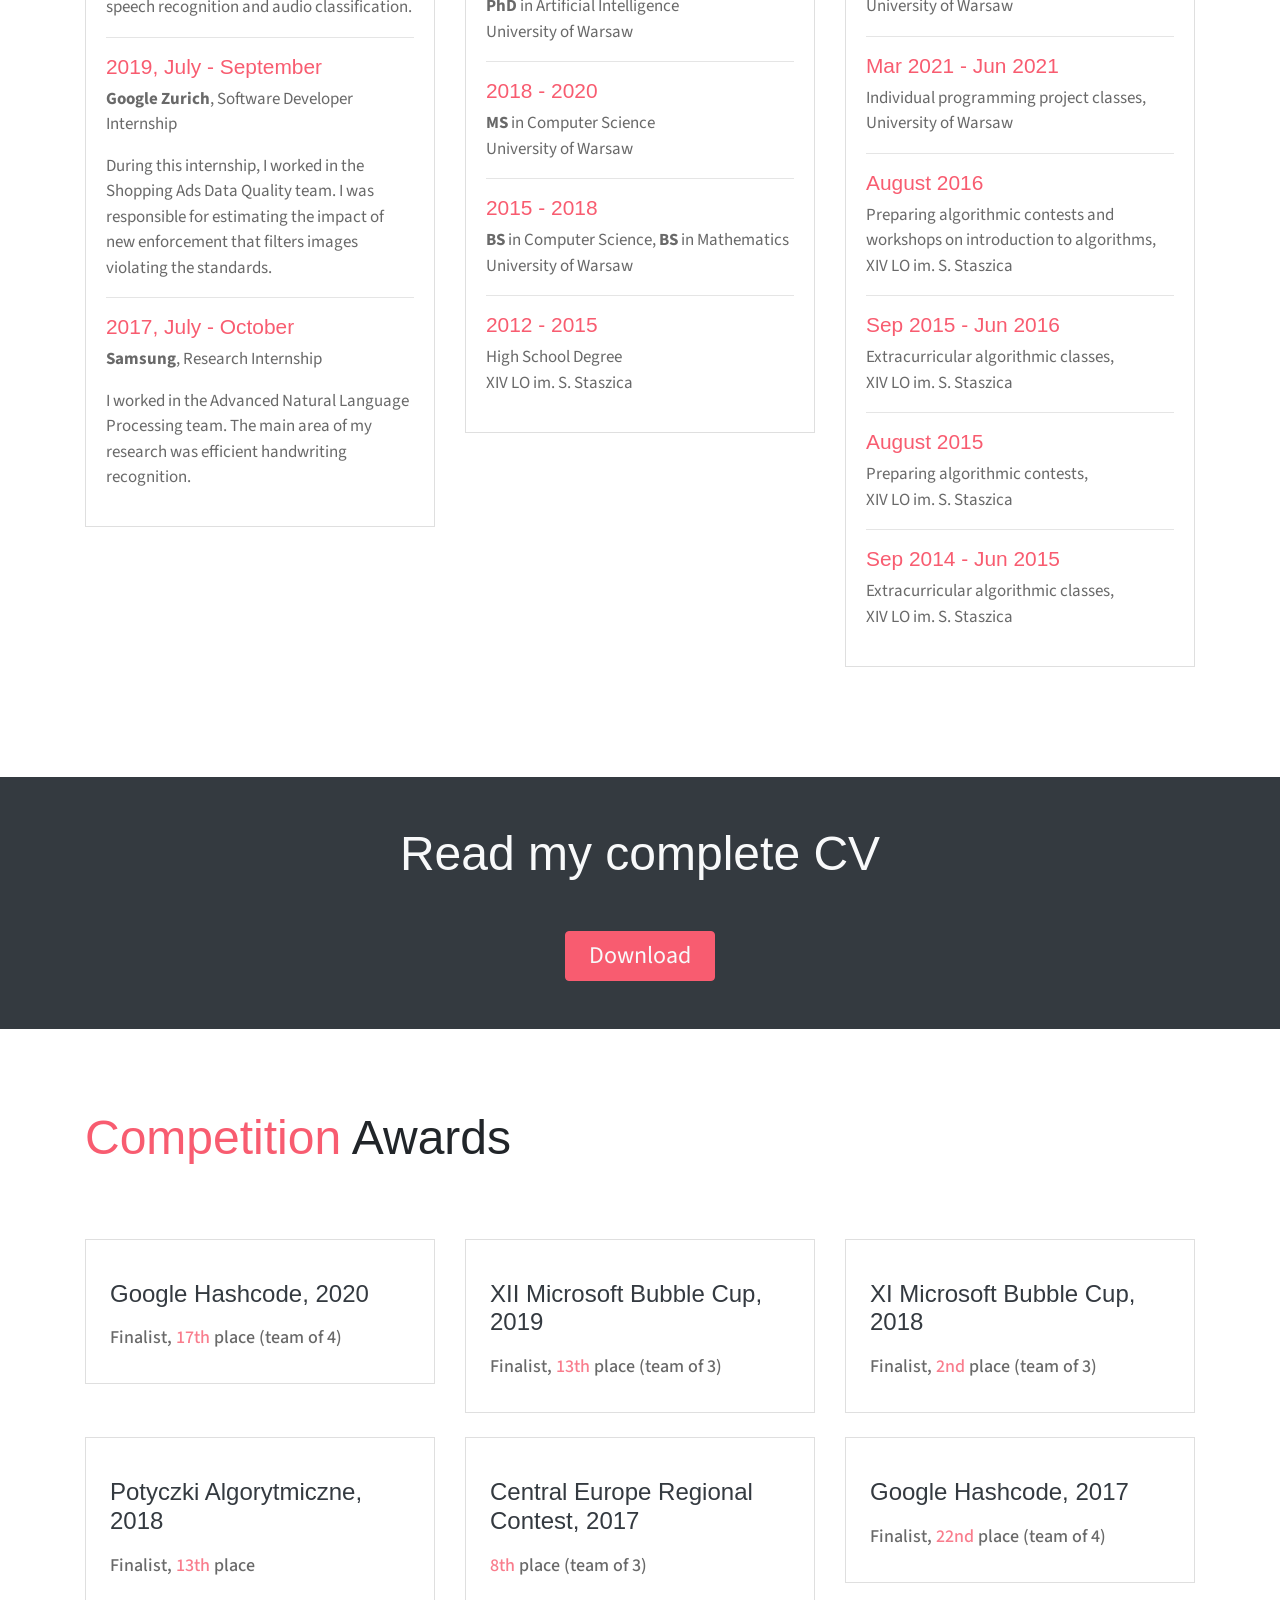
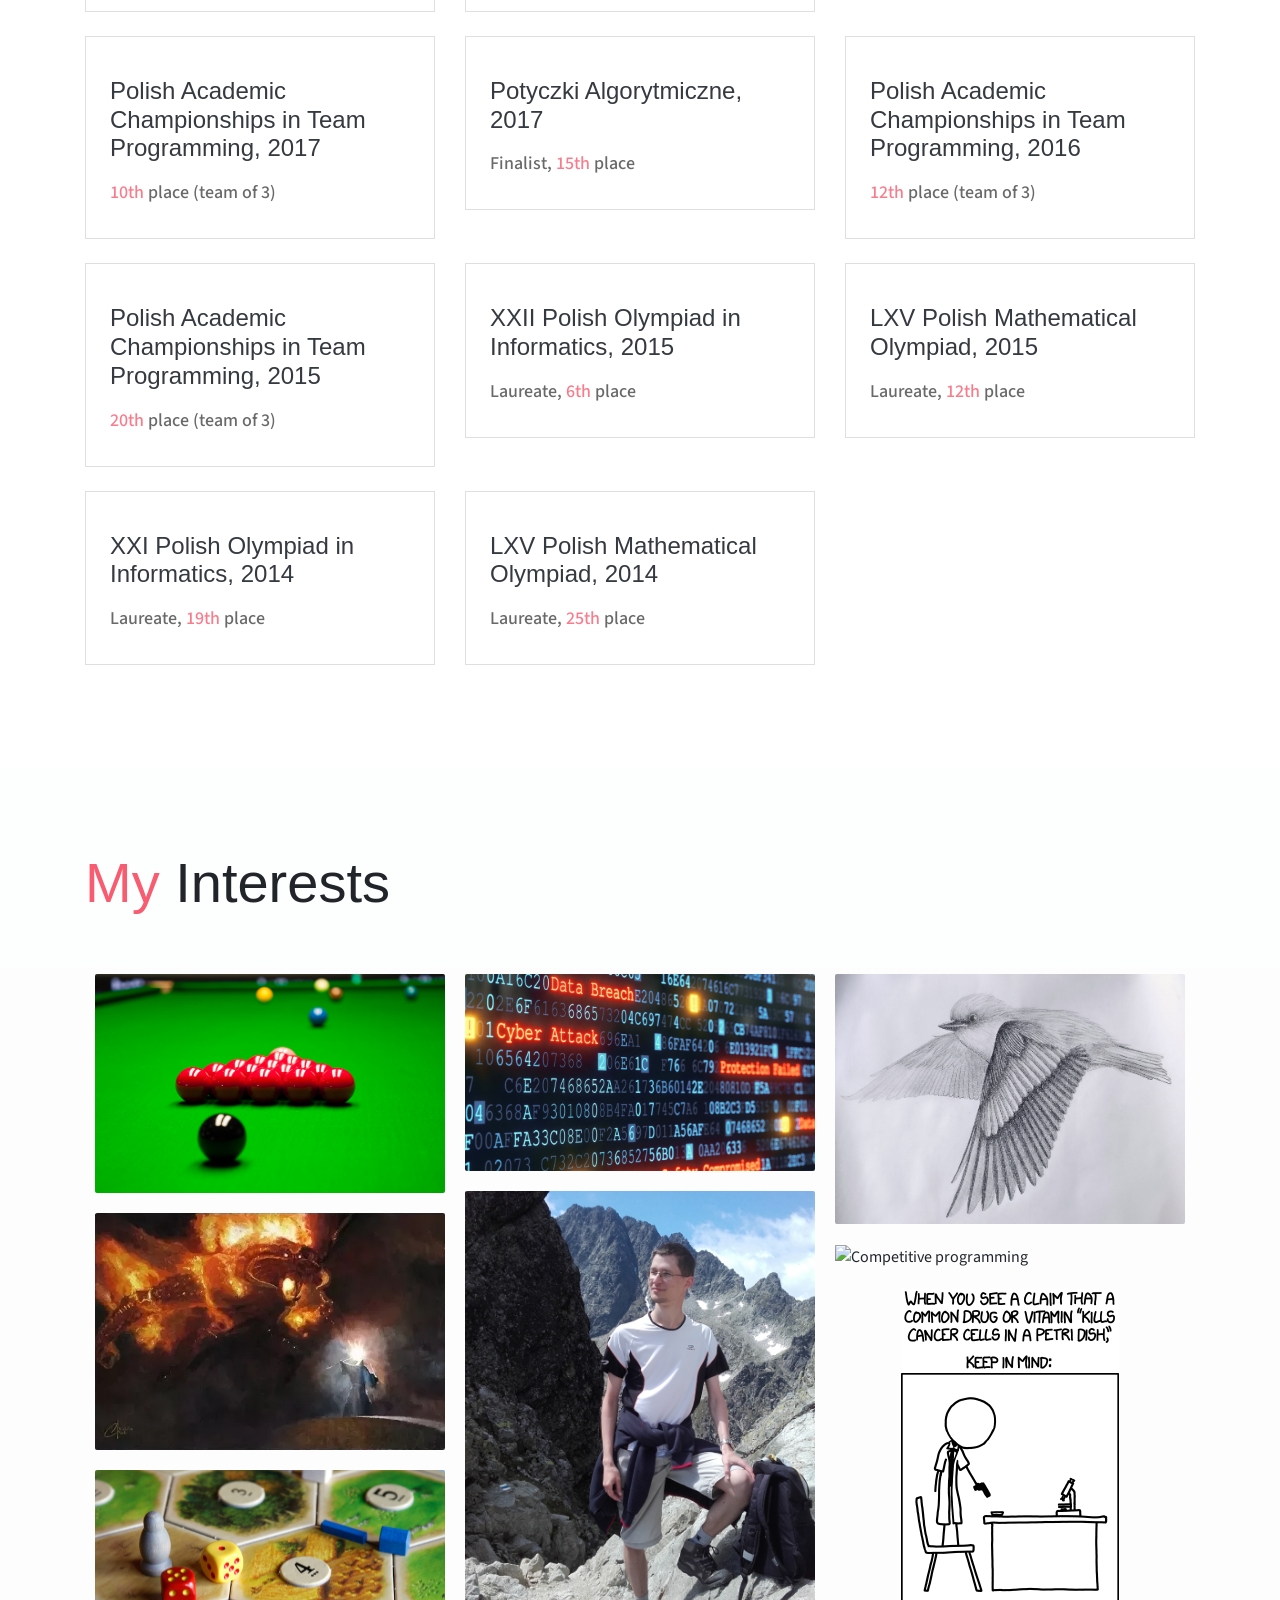
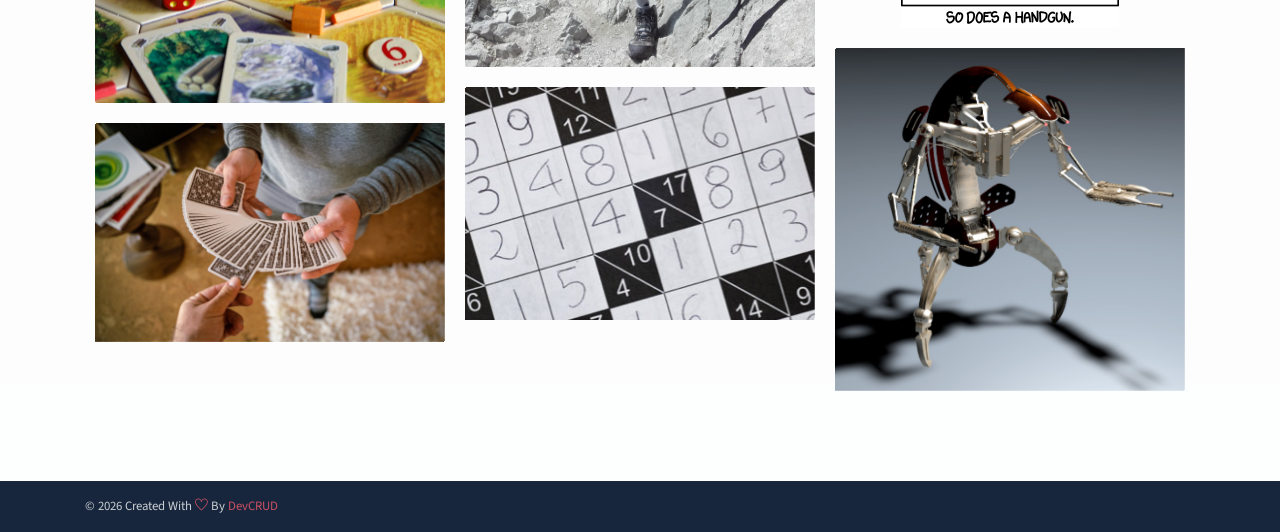
==== commit 64e747a2: "Add CoDeC subpage." ====
--- a/index.html
+++ b/index.html
@@ -136,6 +136,26 @@
             
                 <div class="blog-card">
                     <div class="img-holder-contain">
+                        <img src="assets/imgs/ecot_thumbnail.png" alt="CoDeC thumbnail">
+                    </div>
+                    <div class="content-holder">
+                        <h6 class="title">Detecting Data Contamination in LLMs via In-Context Learning</h6>
+
+                        <p class="post-details">
+                            <b>Michał Zawalski</b>, Meriem Boubdir, Klaudia Bałazy, Besmira Nushi, Pablo Ribalta<br>
+                            <b><em style="font-size: 150%; font-style: normal;">ICLR 2026</em></b>
+                        </p>
+                        
+                        <p>CoDeC detects training data contamination in LLMs by measuring how in-context examples affect predictions. It works for arbitrary models and datasets.</p>
+
+                        <a href="https://openreview.net/pdf?id=YlpaaYxx4t" class="btn btn-primary w-lg" style="margin-right: 1em">Read Paper</a>
+                        <a href="https://github.com/NVIDIA-NeMo/Evaluator/blob/main/packages/nemo-evaluator/examples/notebooks/contamination_detection_demo.ipynb" class="btn btn-primary w-lg" style="margin-right: 1em">Code</a>
+                        <a href="CoDeC/" class="btn btn-primary w-lg" style="margin-right: 1em">Project website</a>
+                    </div>
+                </div>
+            
+                <div class="blog-card">
+                    <div class="img-holder-contain">
                         <img src="assets/imgs/ecot_thumbnail.png" alt="Embodied Chain-of-Thought thumbnail">
                     </div>
                     <div class="content-holder">
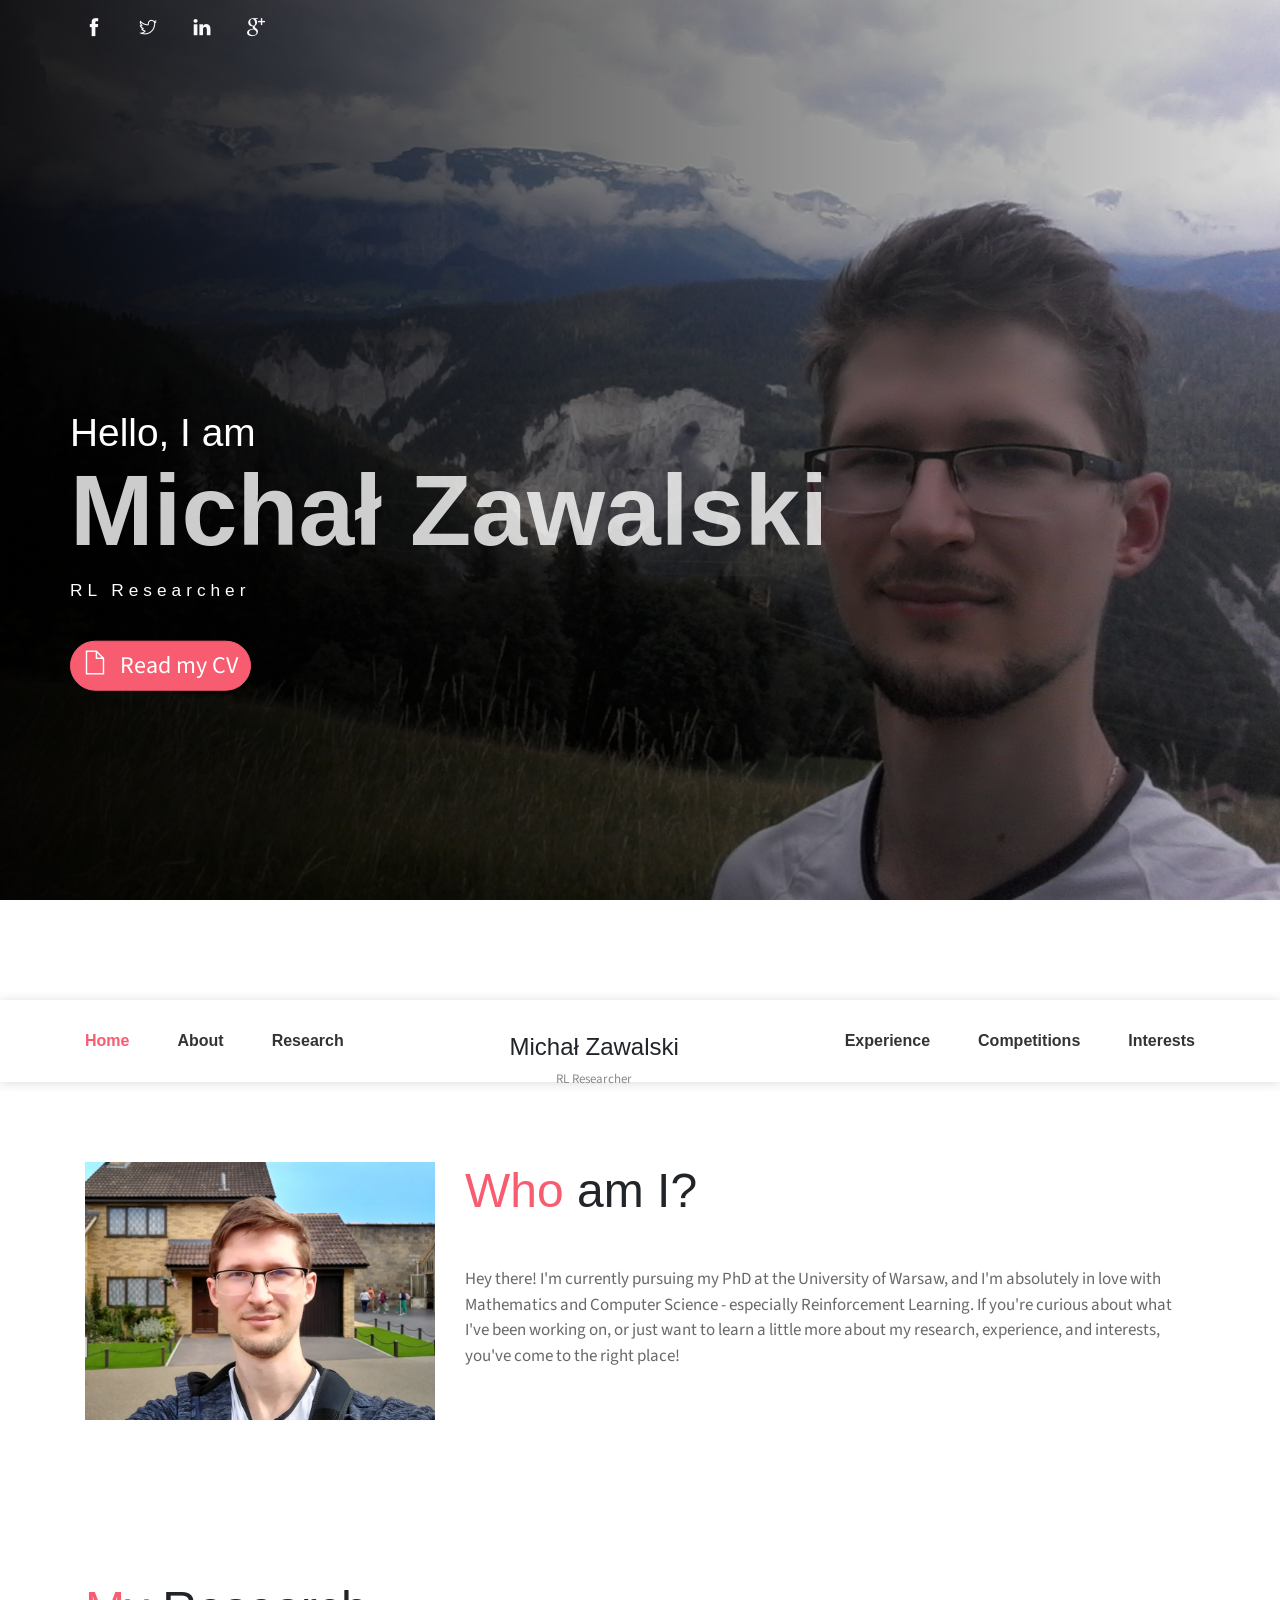
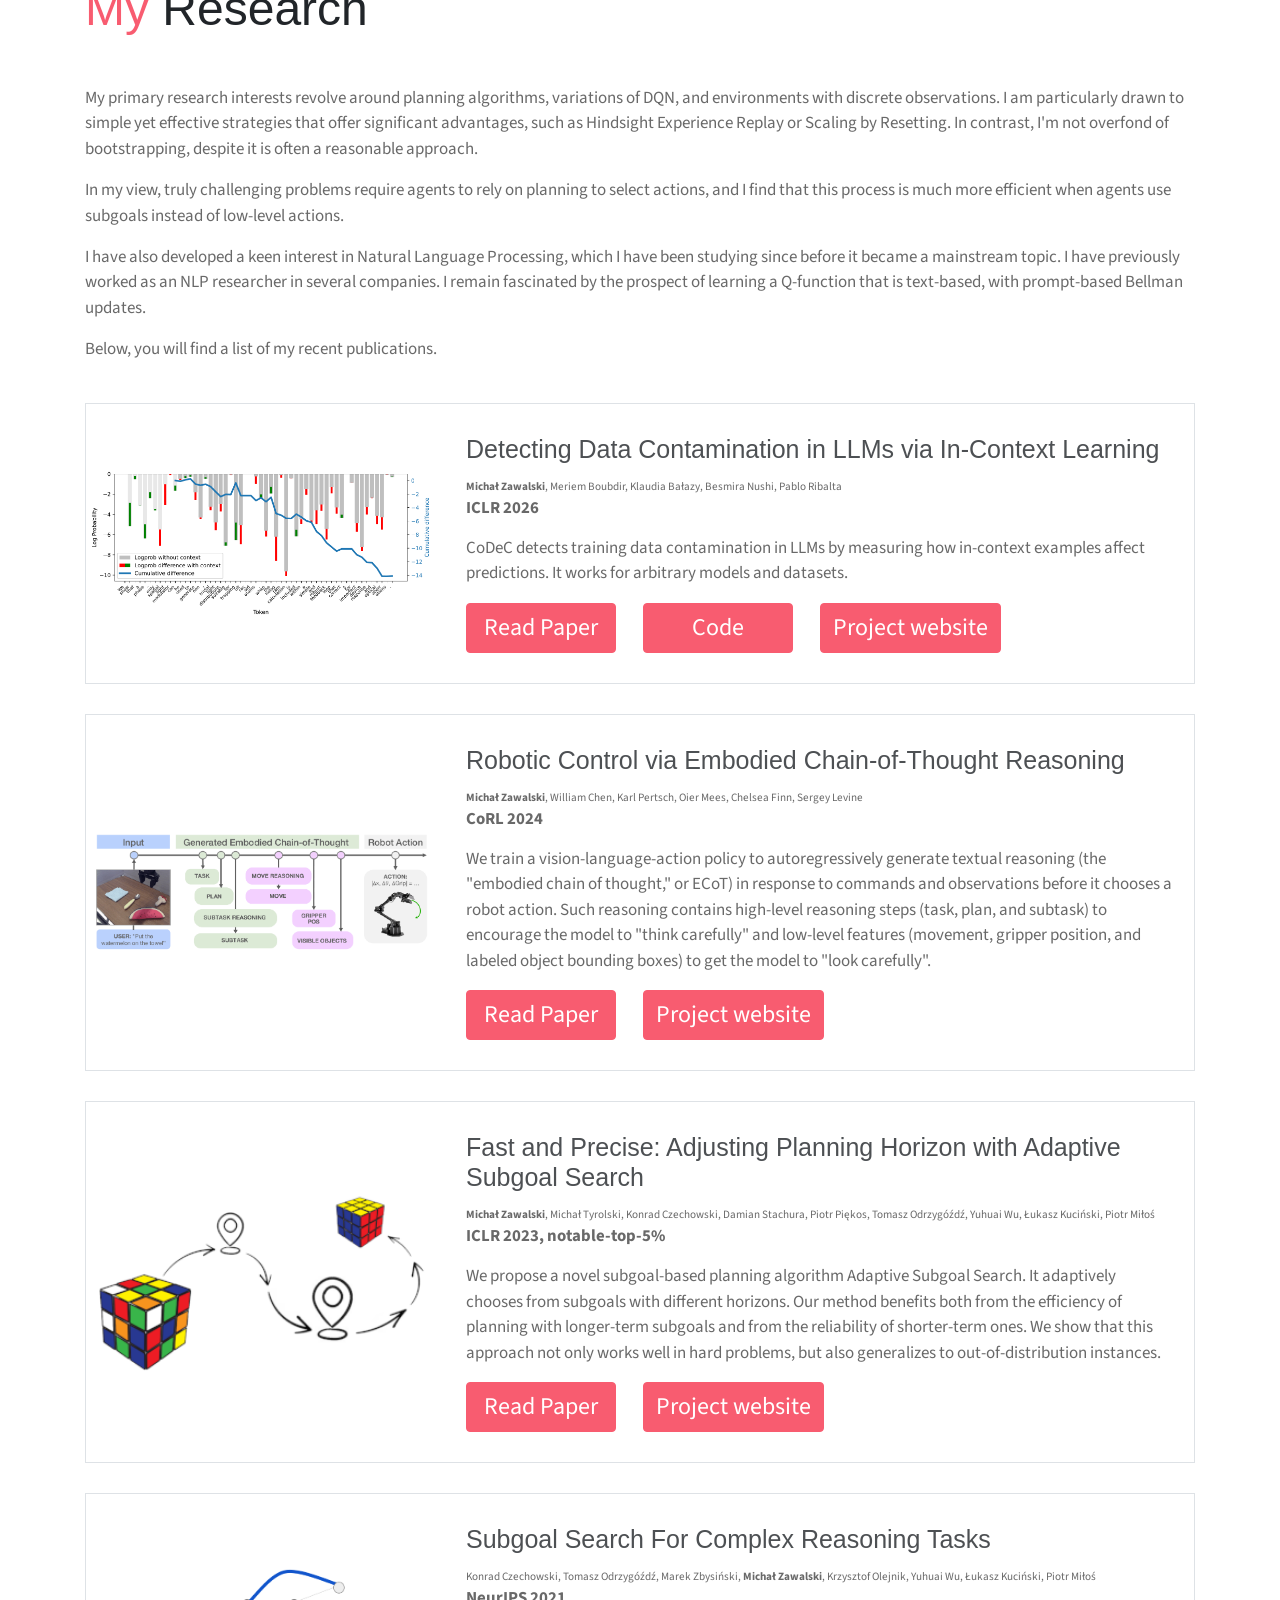
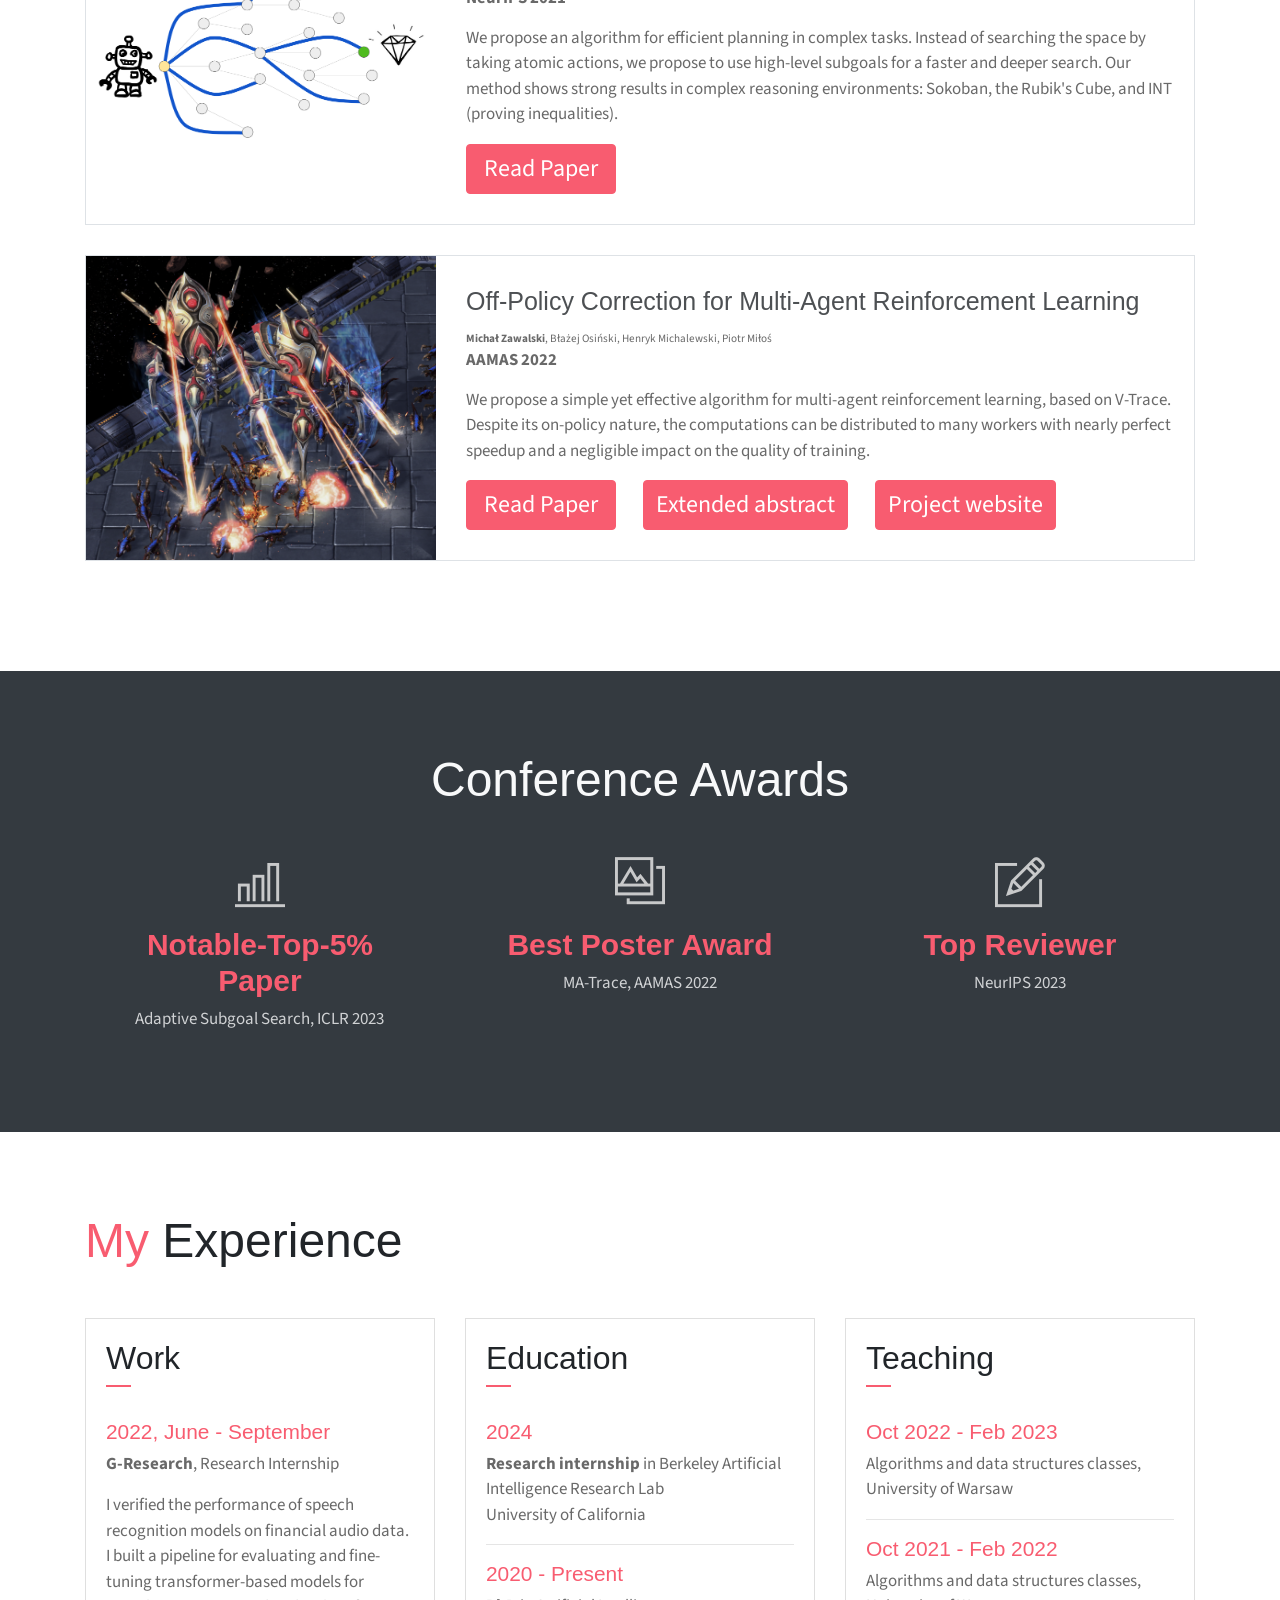
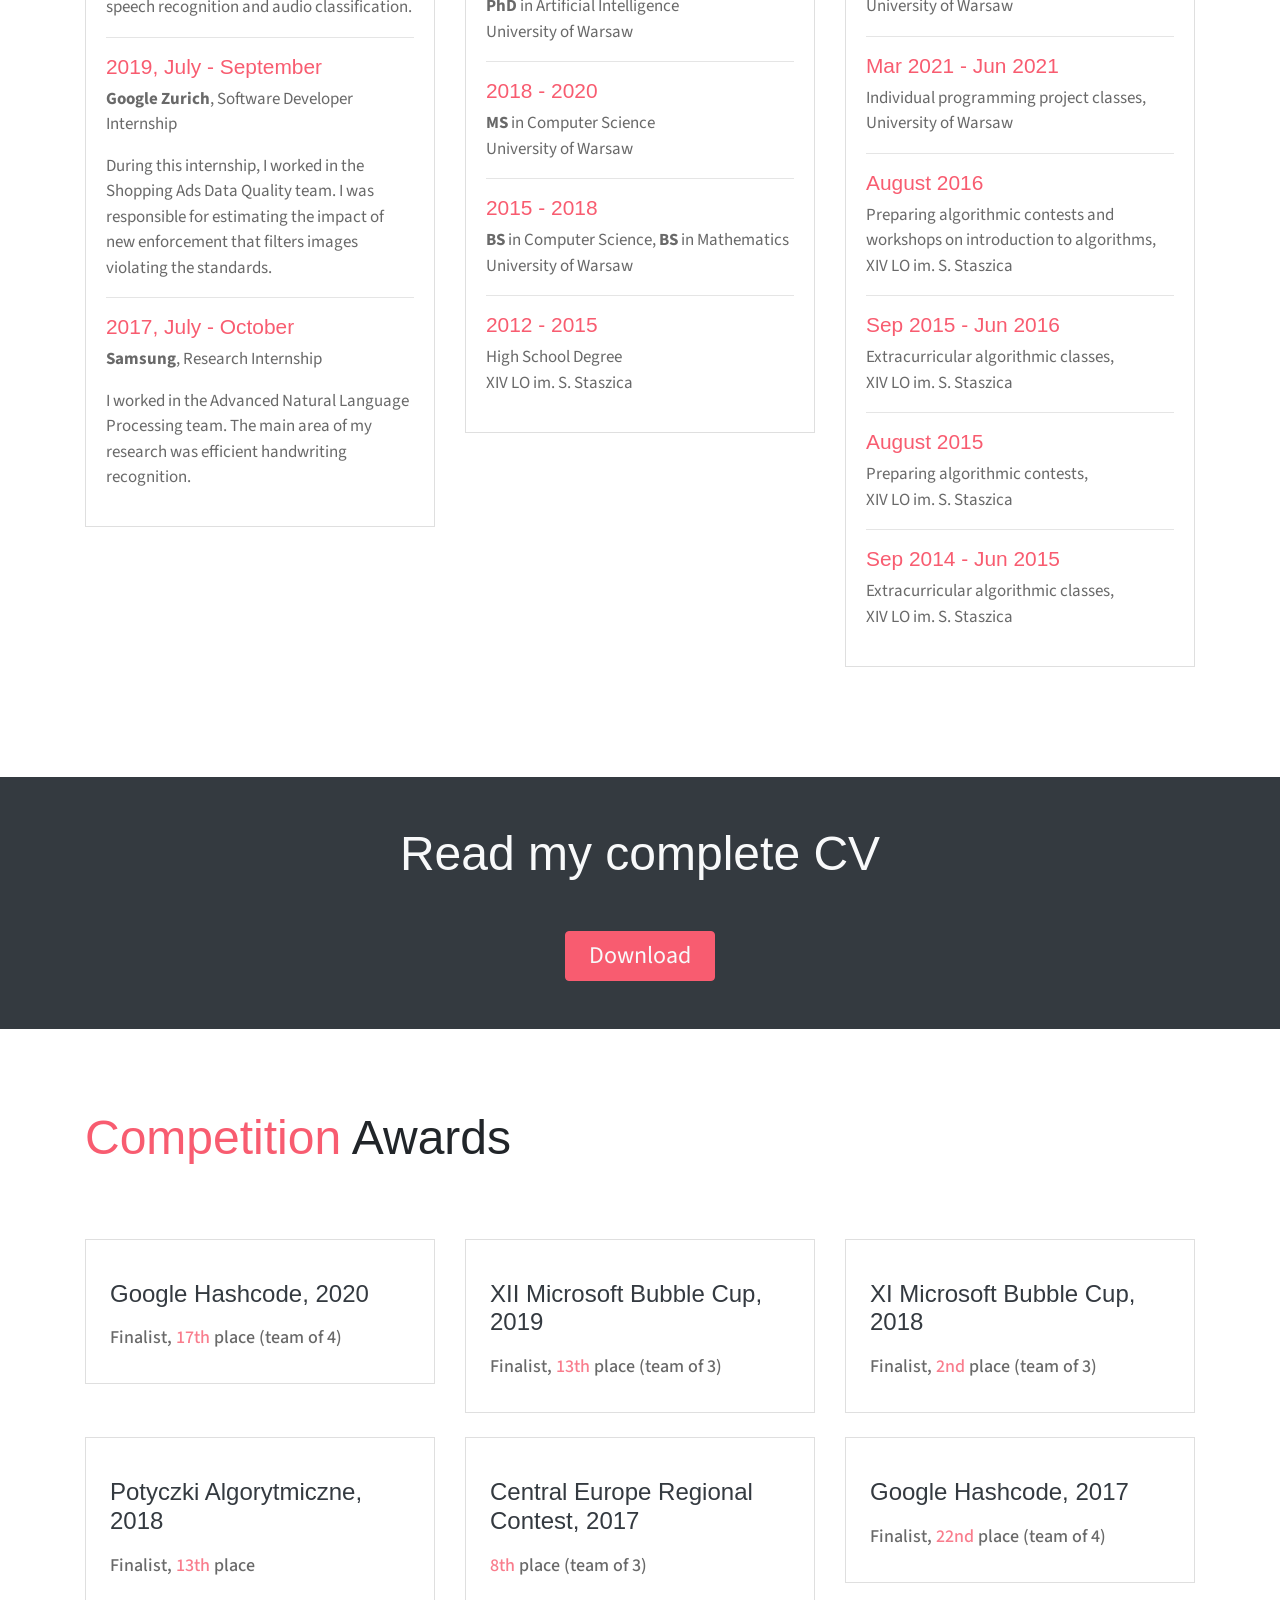
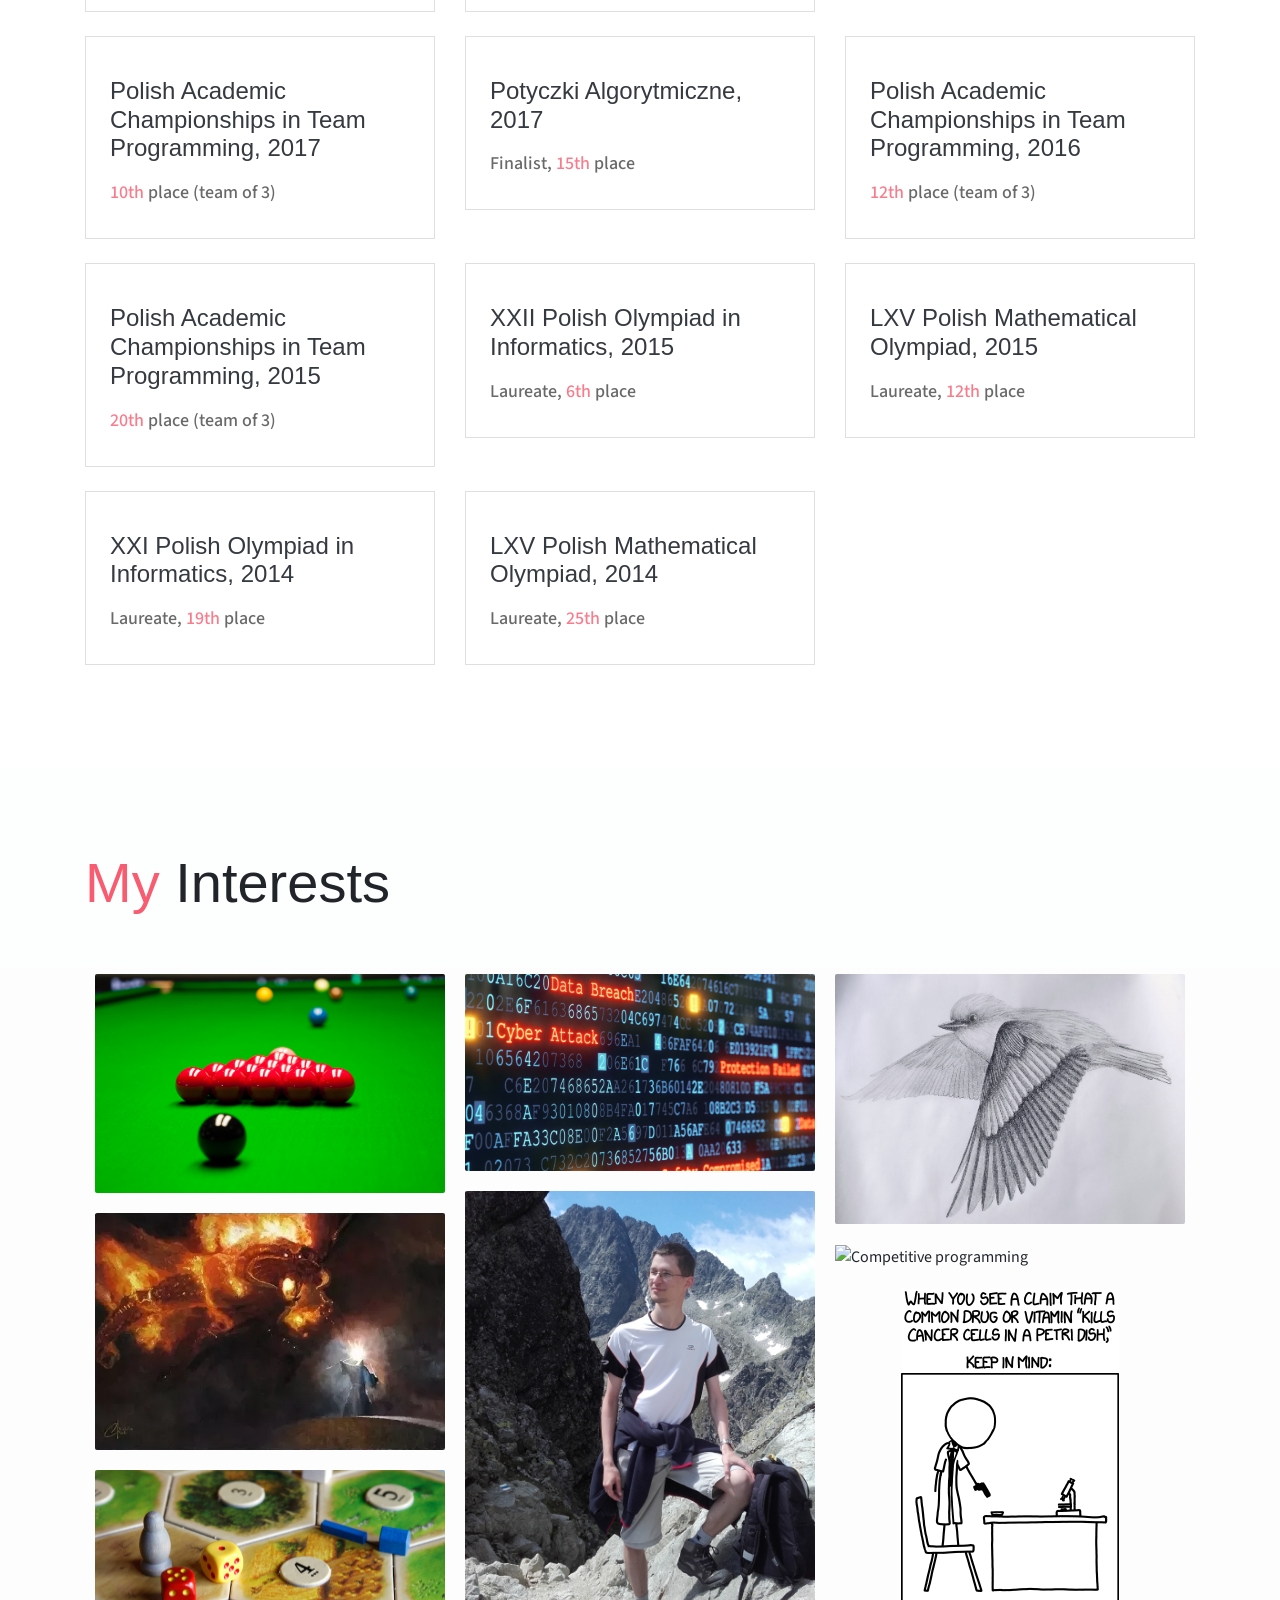
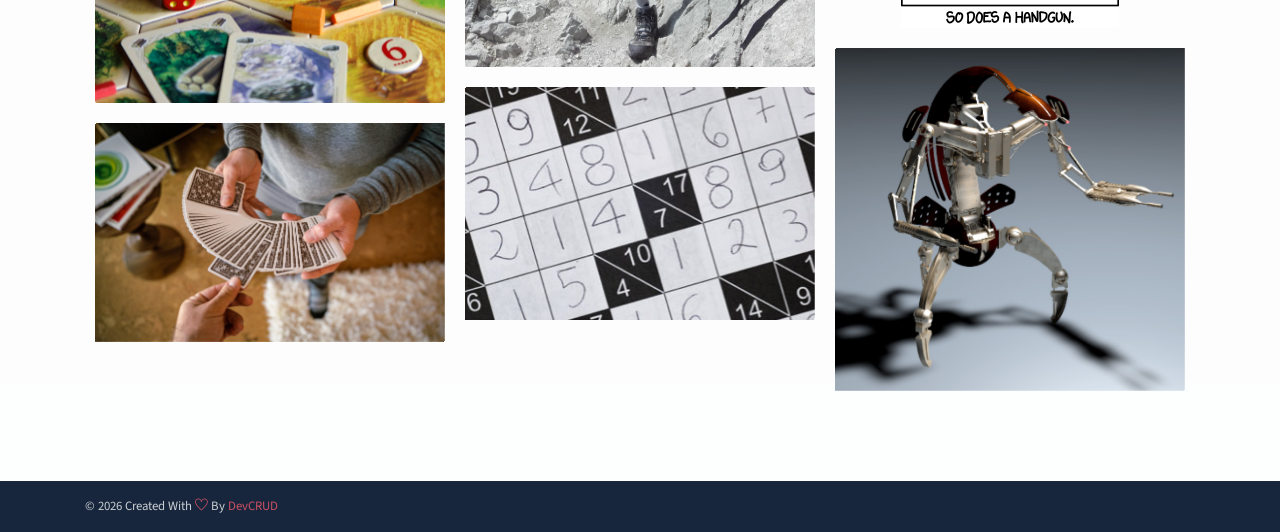
==== commit 7d4baa5a: "Update CoDeC thumbnail" ====
--- a/index.html
+++ b/index.html
@@ -136,7 +136,7 @@
             
                 <div class="blog-card">
                     <div class="img-holder-contain">
-                        <img src="assets/imgs/ecot_thumbnail.png" alt="CoDeC thumbnail">
+                        <img src="assets/imgs/codec_thumbnail.png" alt="CoDeC thumbnail">
                     </div>
                     <div class="content-holder">
                         <h6 class="title">Detecting Data Contamination in LLMs via In-Context Learning</h6>
@@ -150,7 +150,7 @@
 
                         <a href="https://openreview.net/pdf?id=YlpaaYxx4t" class="btn btn-primary w-lg" style="margin-right: 1em">Read Paper</a>
                         <a href="https://github.com/NVIDIA-NeMo/Evaluator/blob/main/packages/nemo-evaluator/examples/notebooks/contamination_detection_demo.ipynb" class="btn btn-primary w-lg" style="margin-right: 1em">Code</a>
-                        <a href="CoDeC/" class="btn btn-primary w-lg" style="margin-right: 1em">Project website</a>
+                        <a href="codec/" class="btn btn-primary w-lg" style="margin-right: 1em">Project website</a>
                     </div>
                 </div>
             
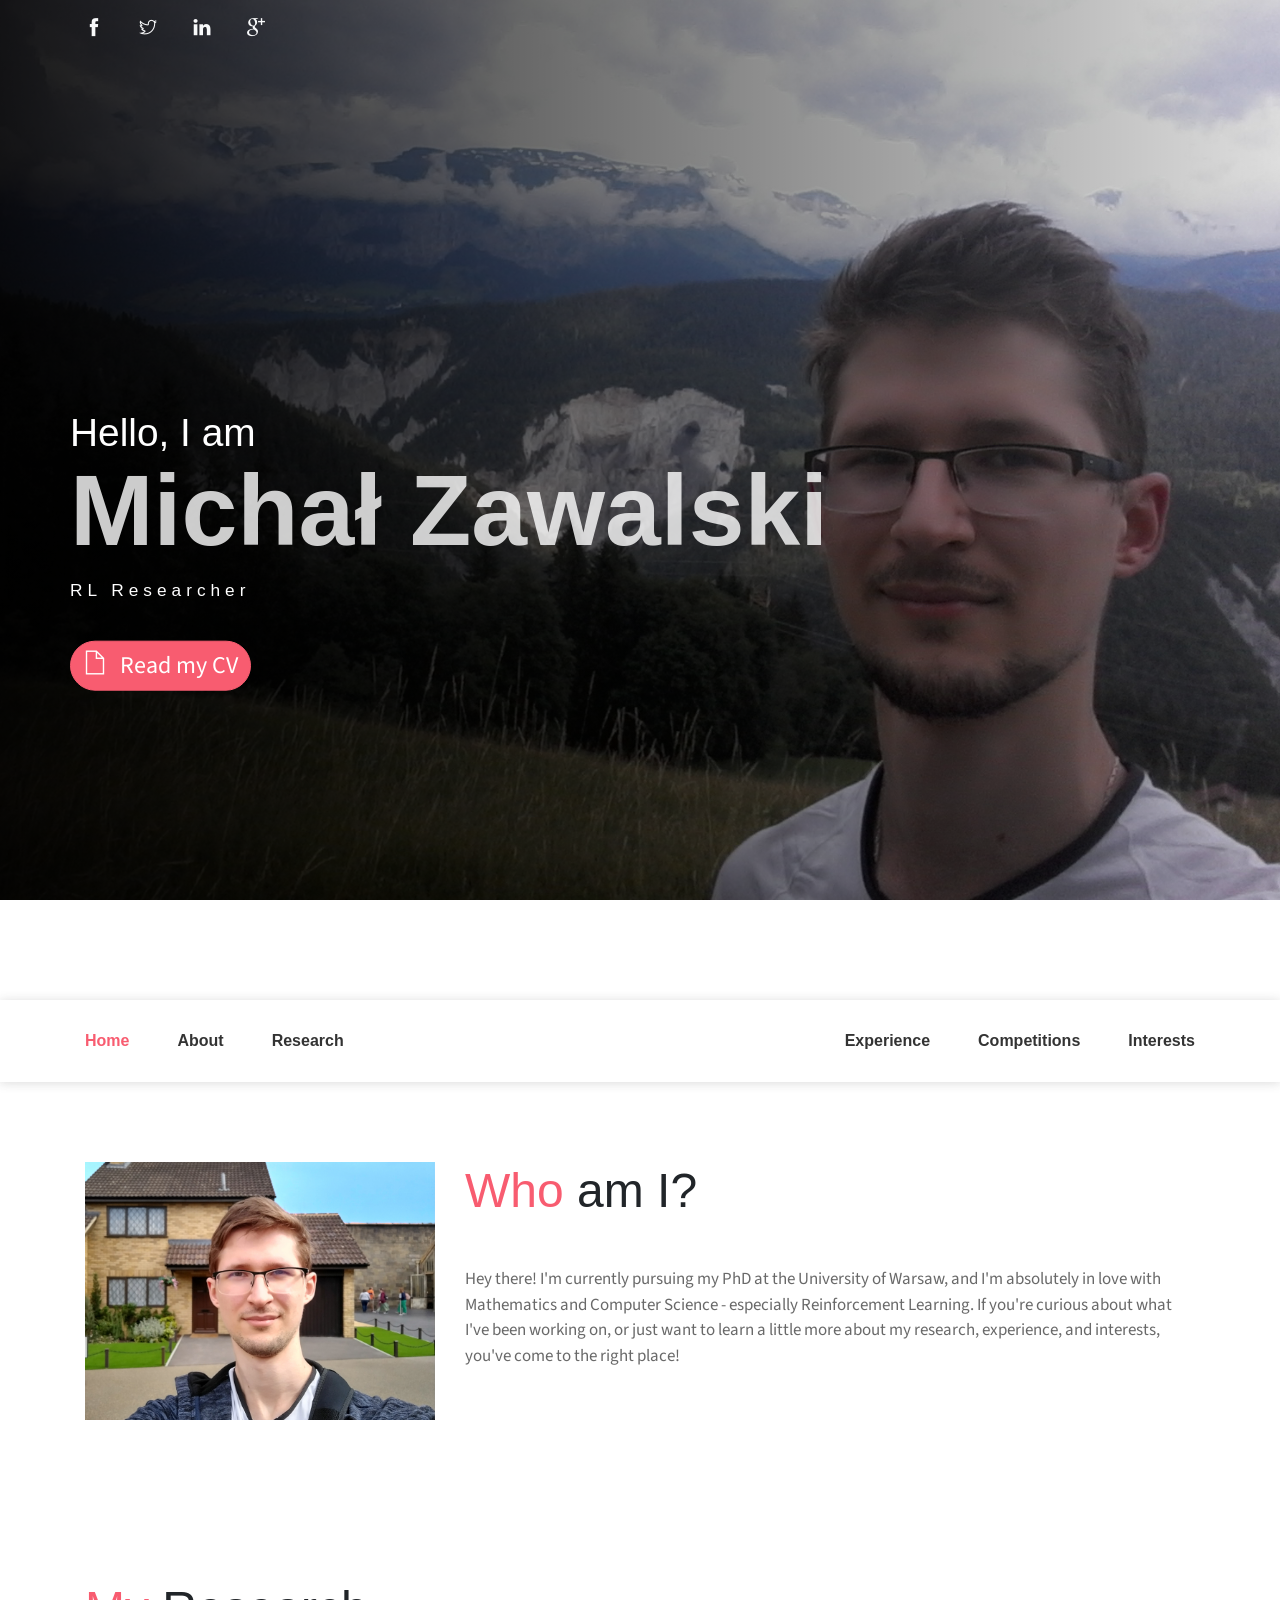
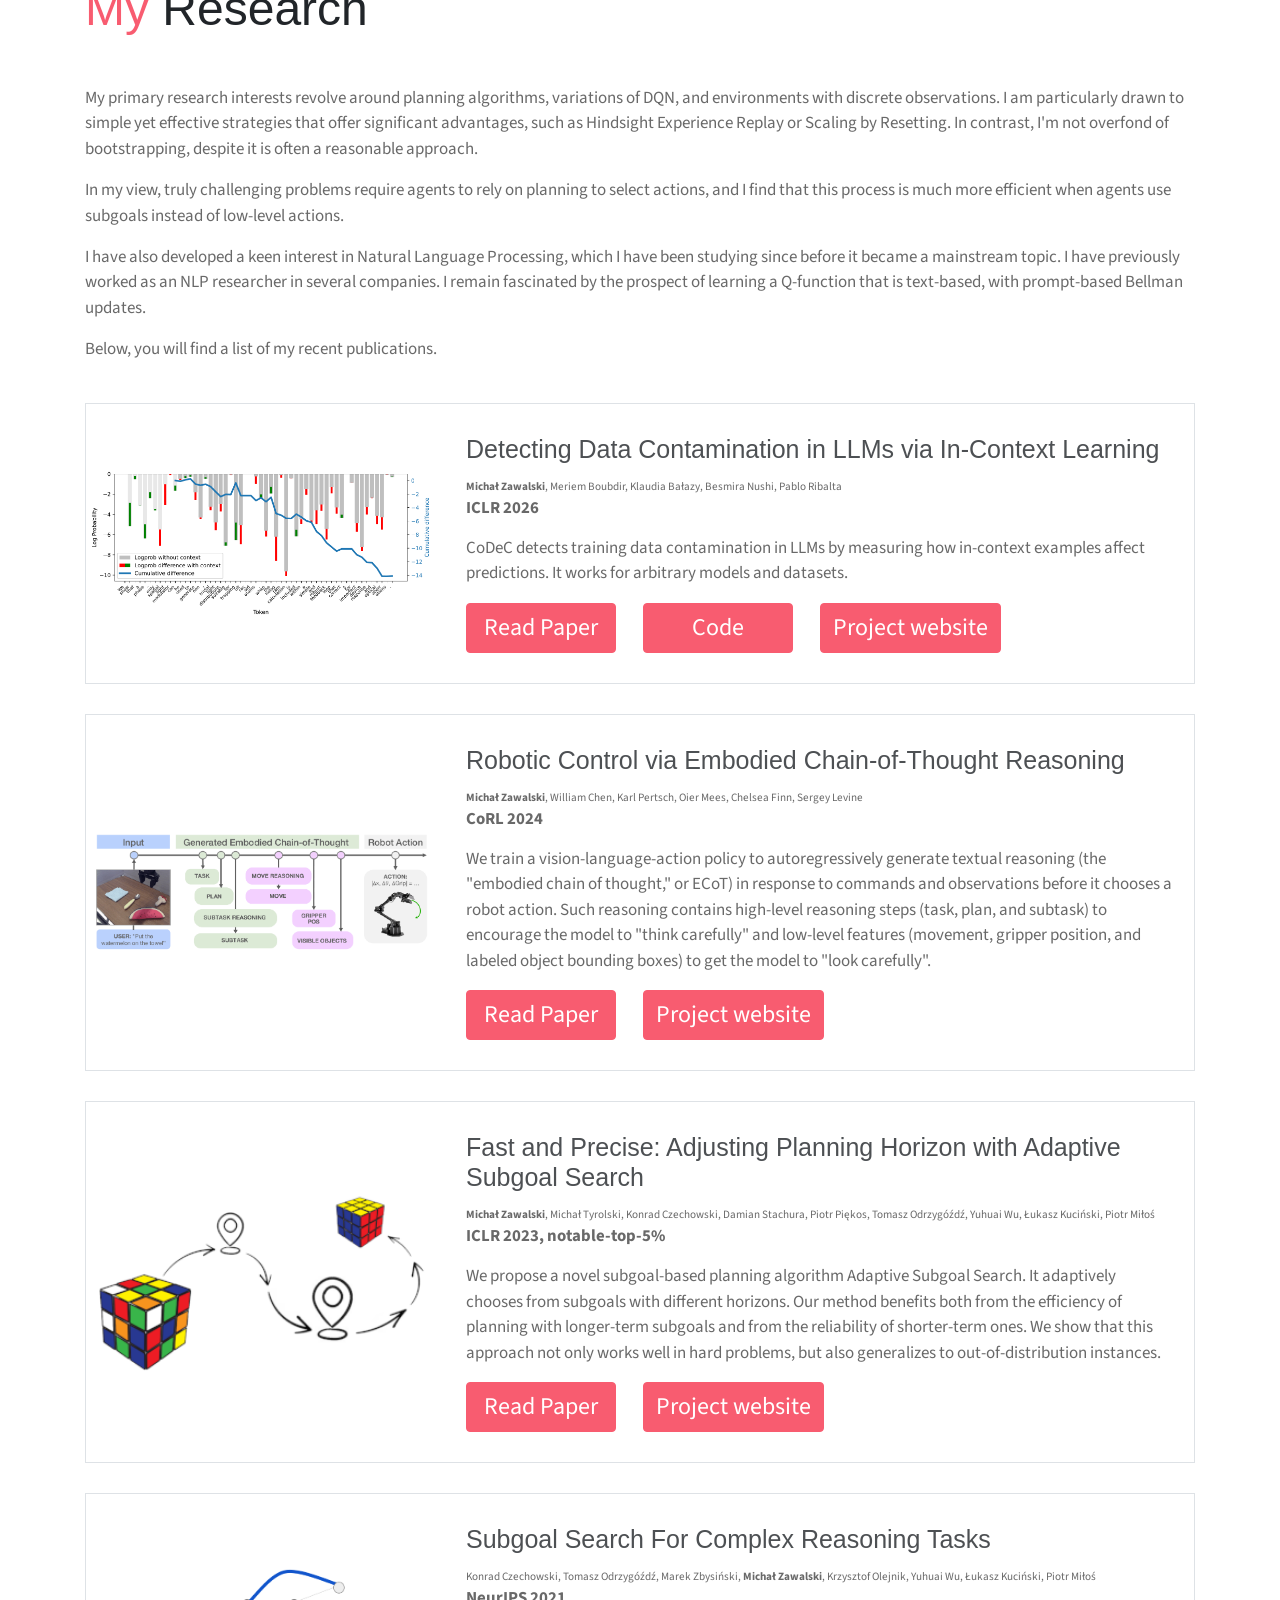
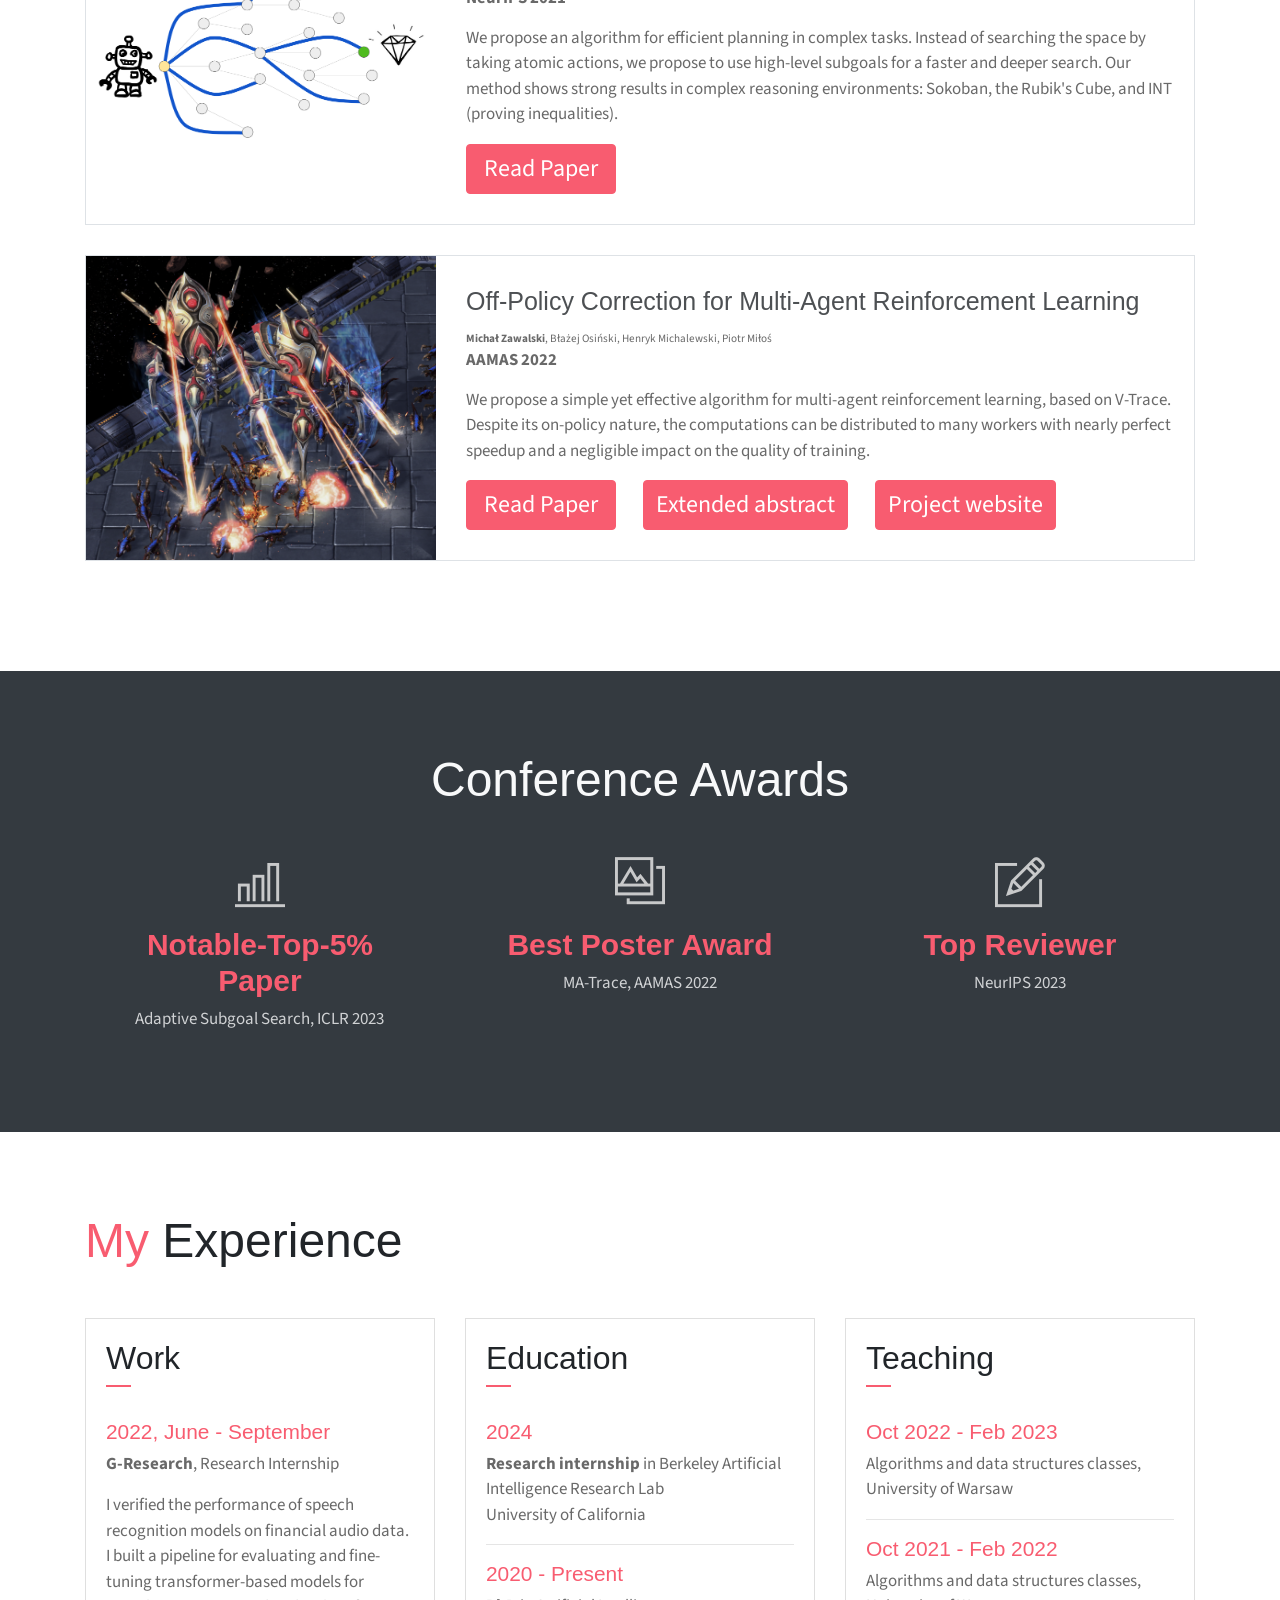
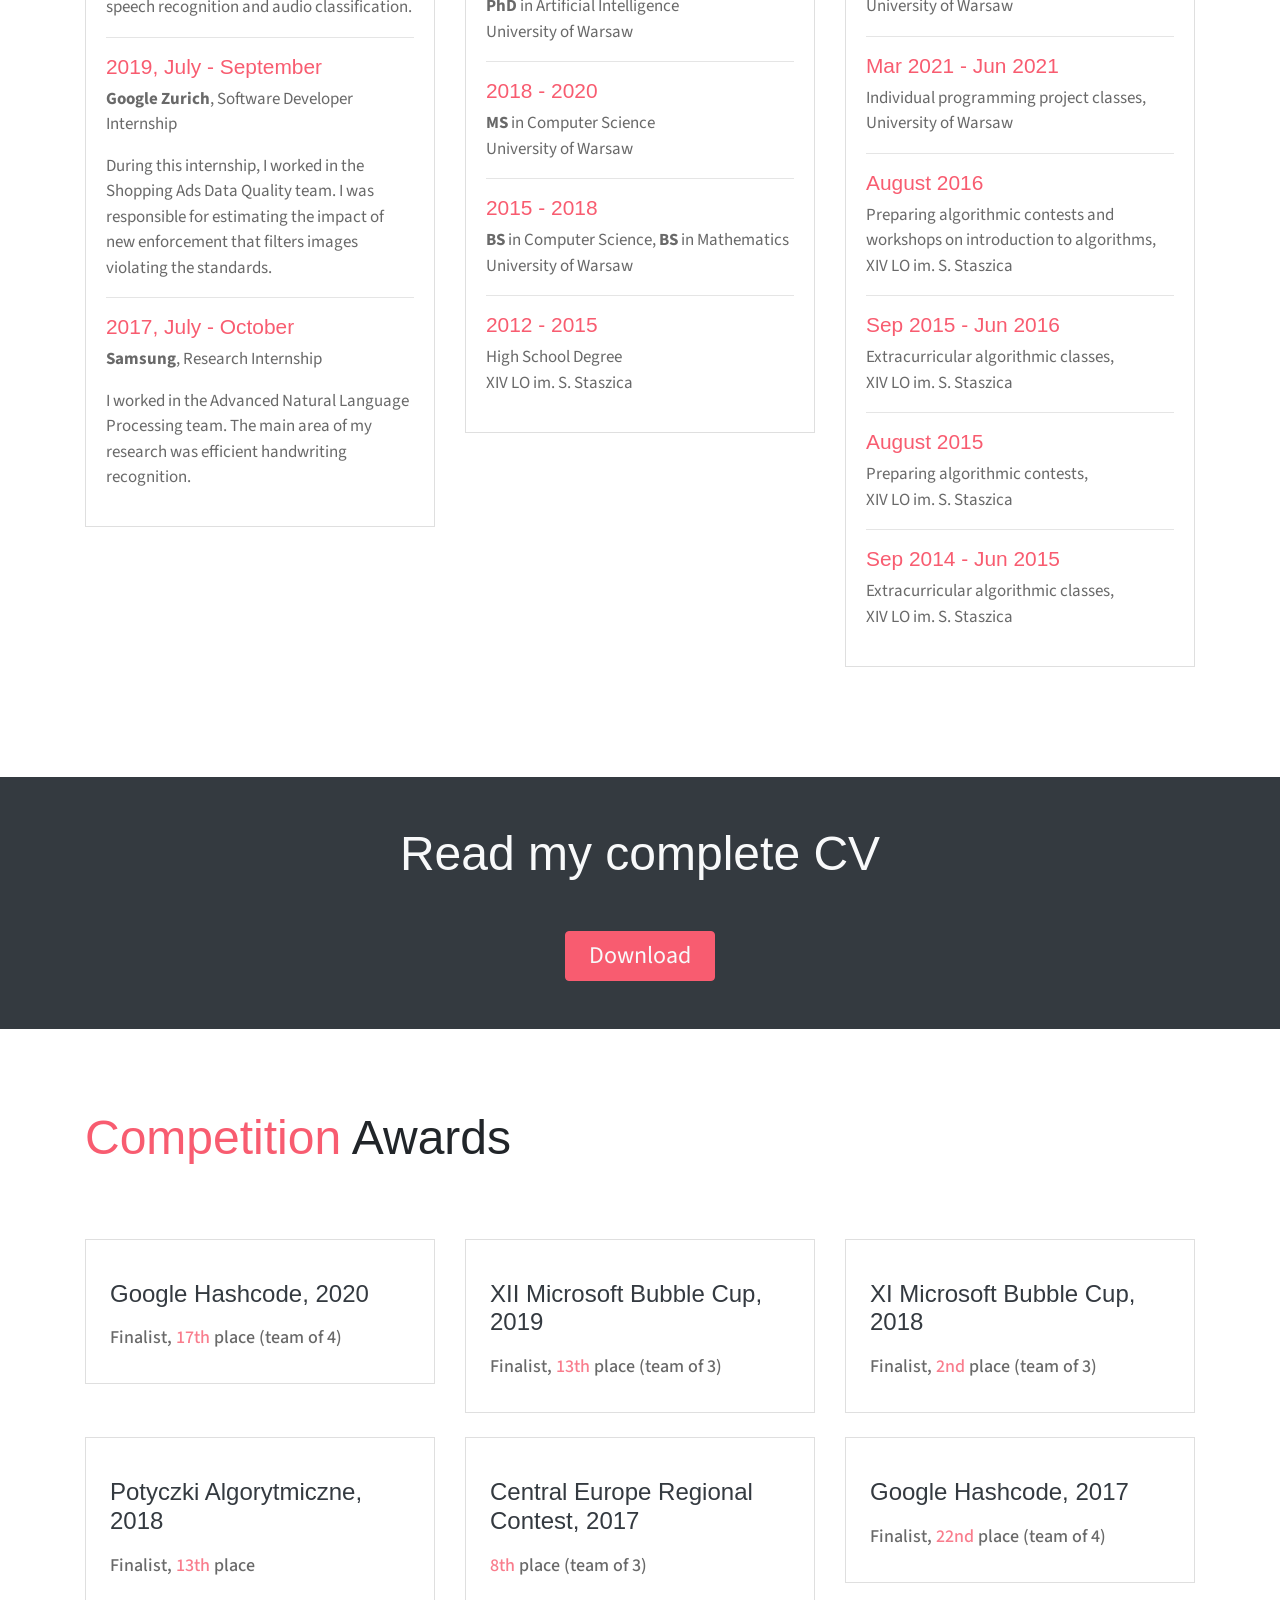
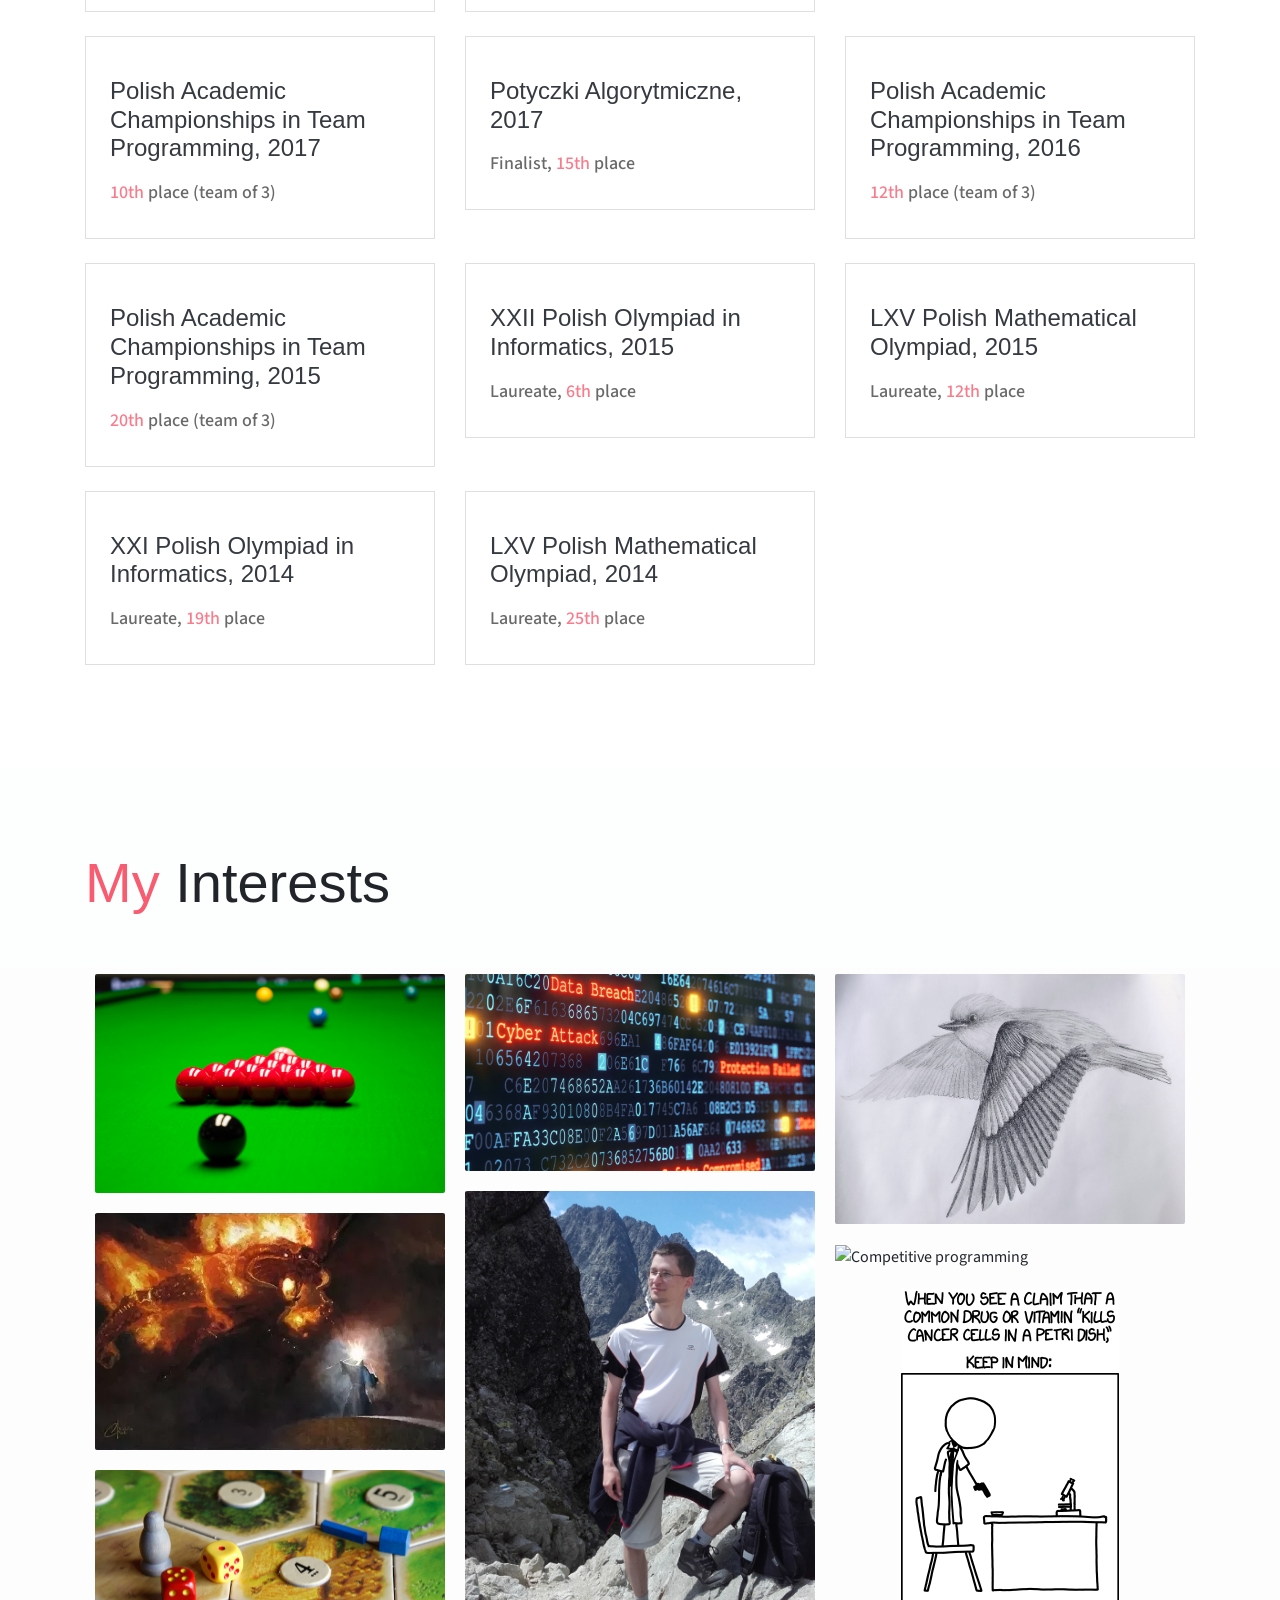
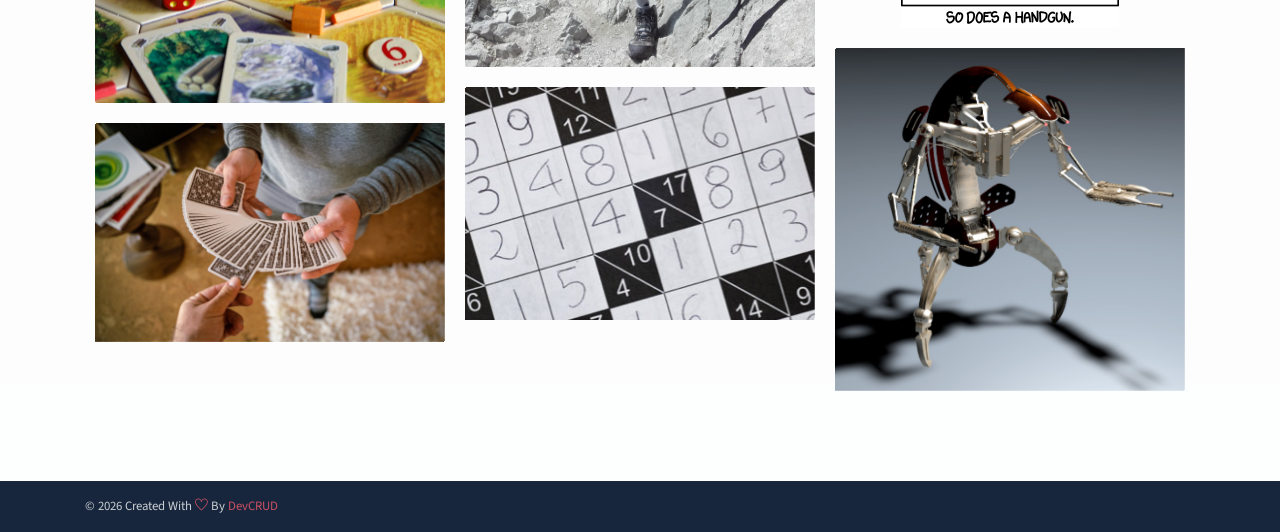
==== commit 362f7845: "Update code link." ====
--- a/index.html
+++ b/index.html
@@ -149,7 +149,7 @@
                         <p>CoDeC detects training data contamination in LLMs by measuring how in-context examples affect predictions. It works for arbitrary models and datasets.</p>
 
                         <a href="https://openreview.net/pdf?id=YlpaaYxx4t" class="btn btn-primary w-lg" style="margin-right: 1em">Read Paper</a>
-                        <a href="https://github.com/NVIDIA-NeMo/Evaluator/blob/main/packages/nemo-evaluator/examples/notebooks/contamination_detection_demo.ipynb" class="btn btn-primary w-lg" style="margin-right: 1em">Code</a>
+                        <a href="https://colab.research.google.com/drive/1LgGer81fDOzm7iKEIV0f-y3Q4fF_2W9Y?usp=sharing" class="btn btn-primary w-lg" style="margin-right: 1em">Code</a>
                         <a href="codec/" class="btn btn-primary w-lg" style="margin-right: 1em">Project website</a>
                     </div>
                 </div>
@@ -946,5 +946,6 @@
     <!-- JohnDoe js -->
     <script src="assets/js/scripts.js"></script>
 
+    <script data-goatcounter="https://mzawalski.goatcounter.com/count" async src="//gc.zgo.at/count.js"></script>
 </body>
 </html>
